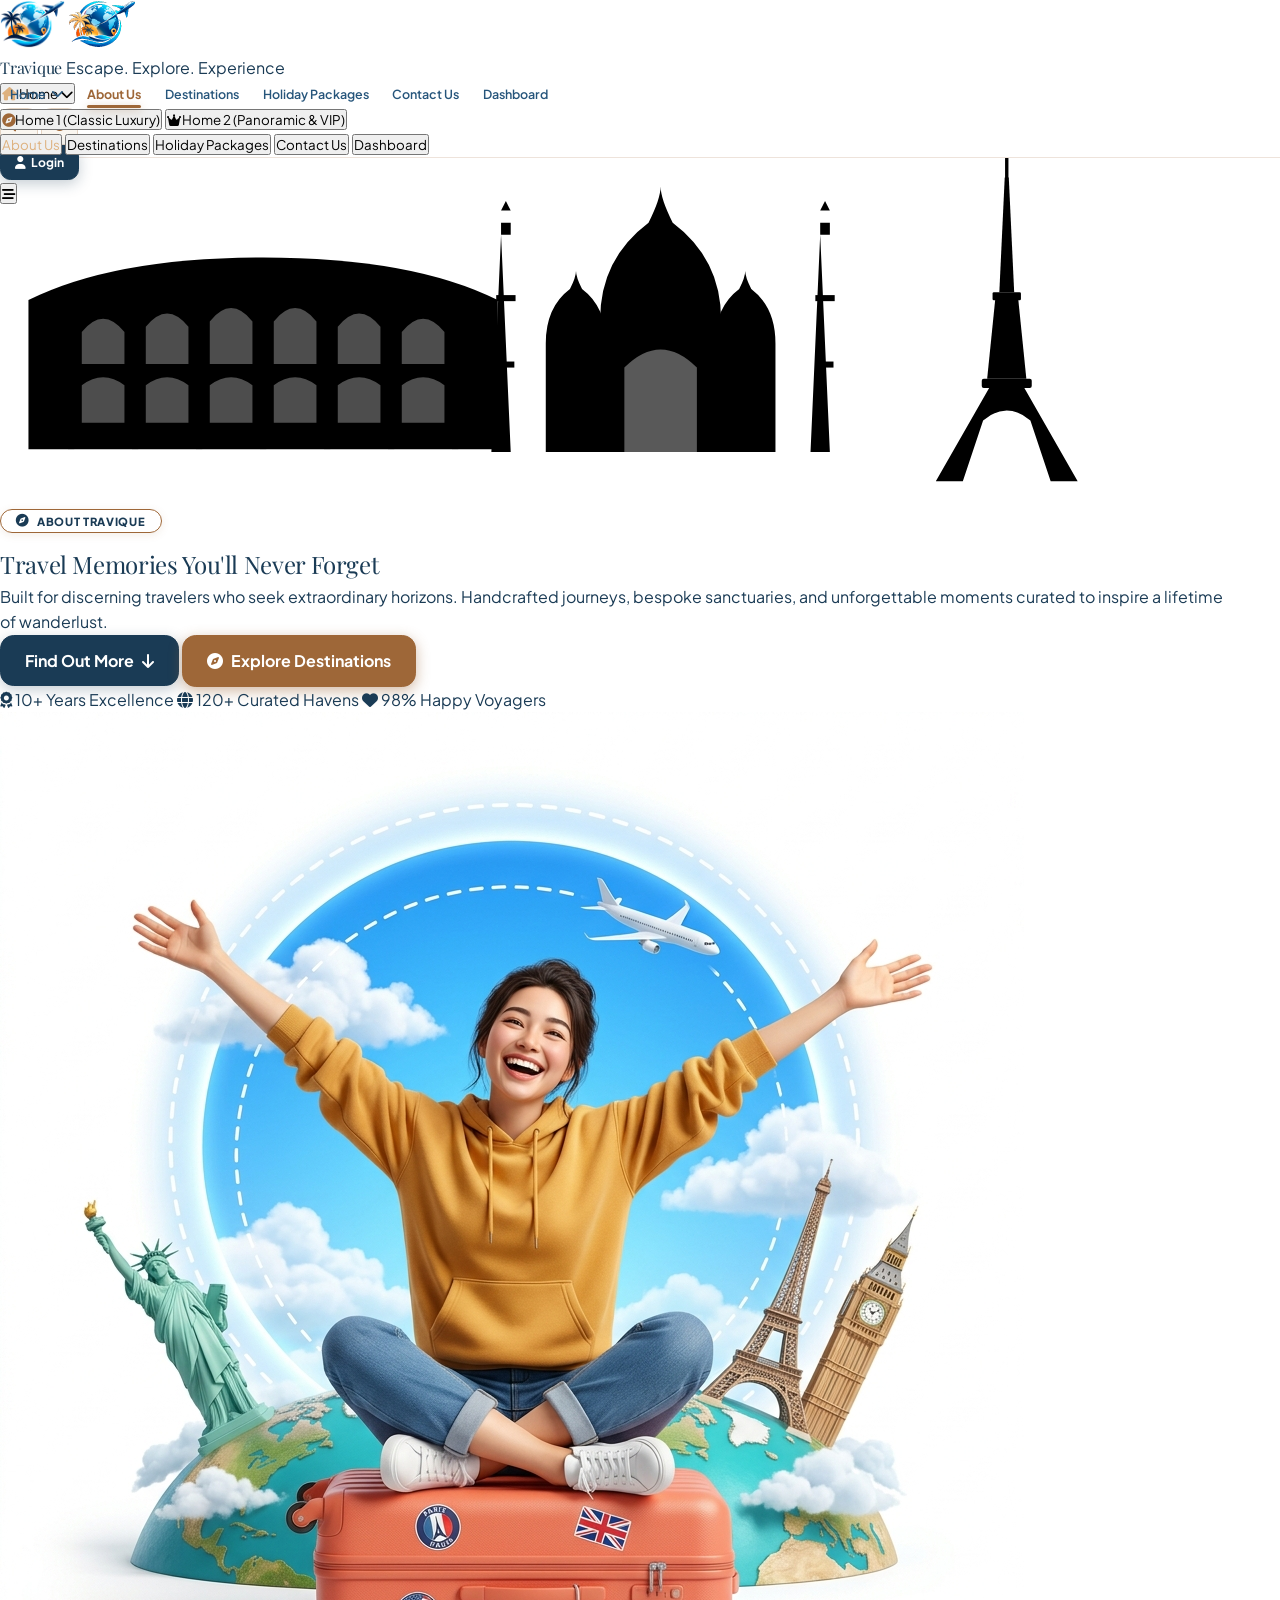
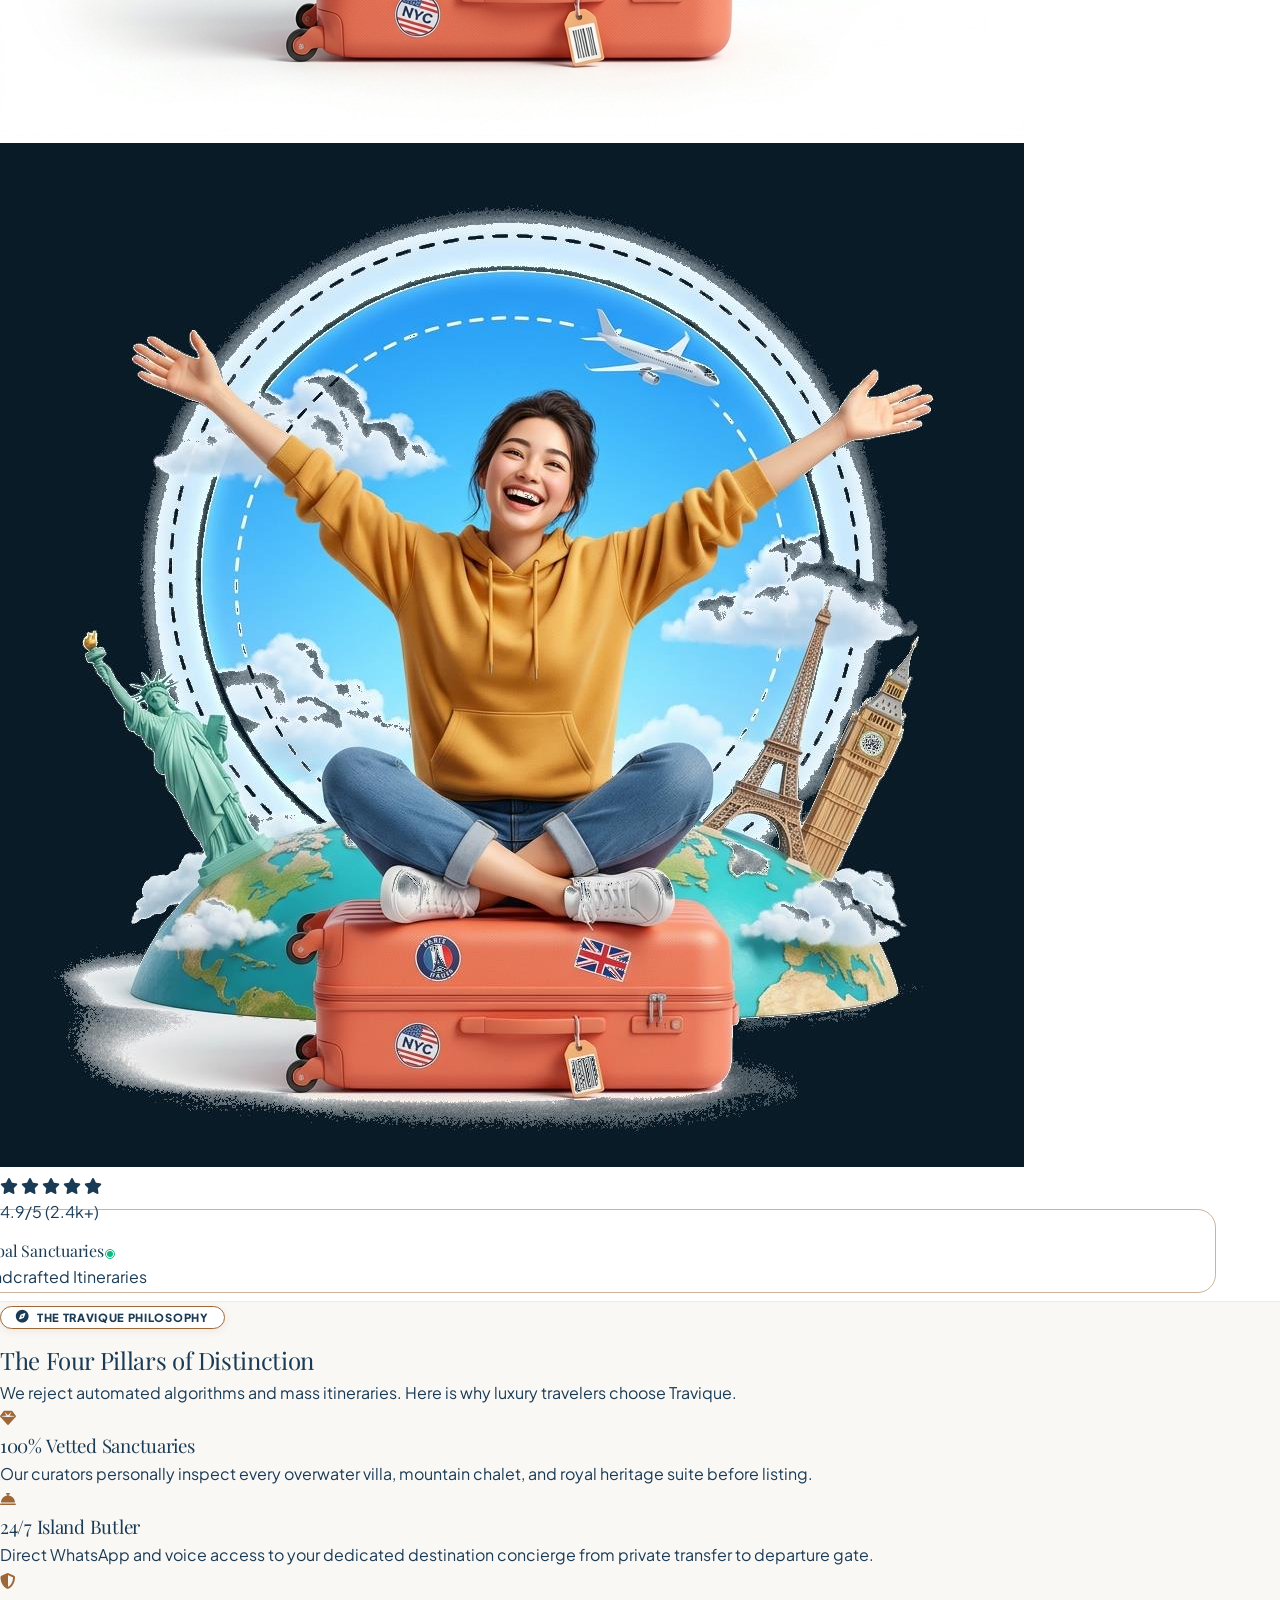
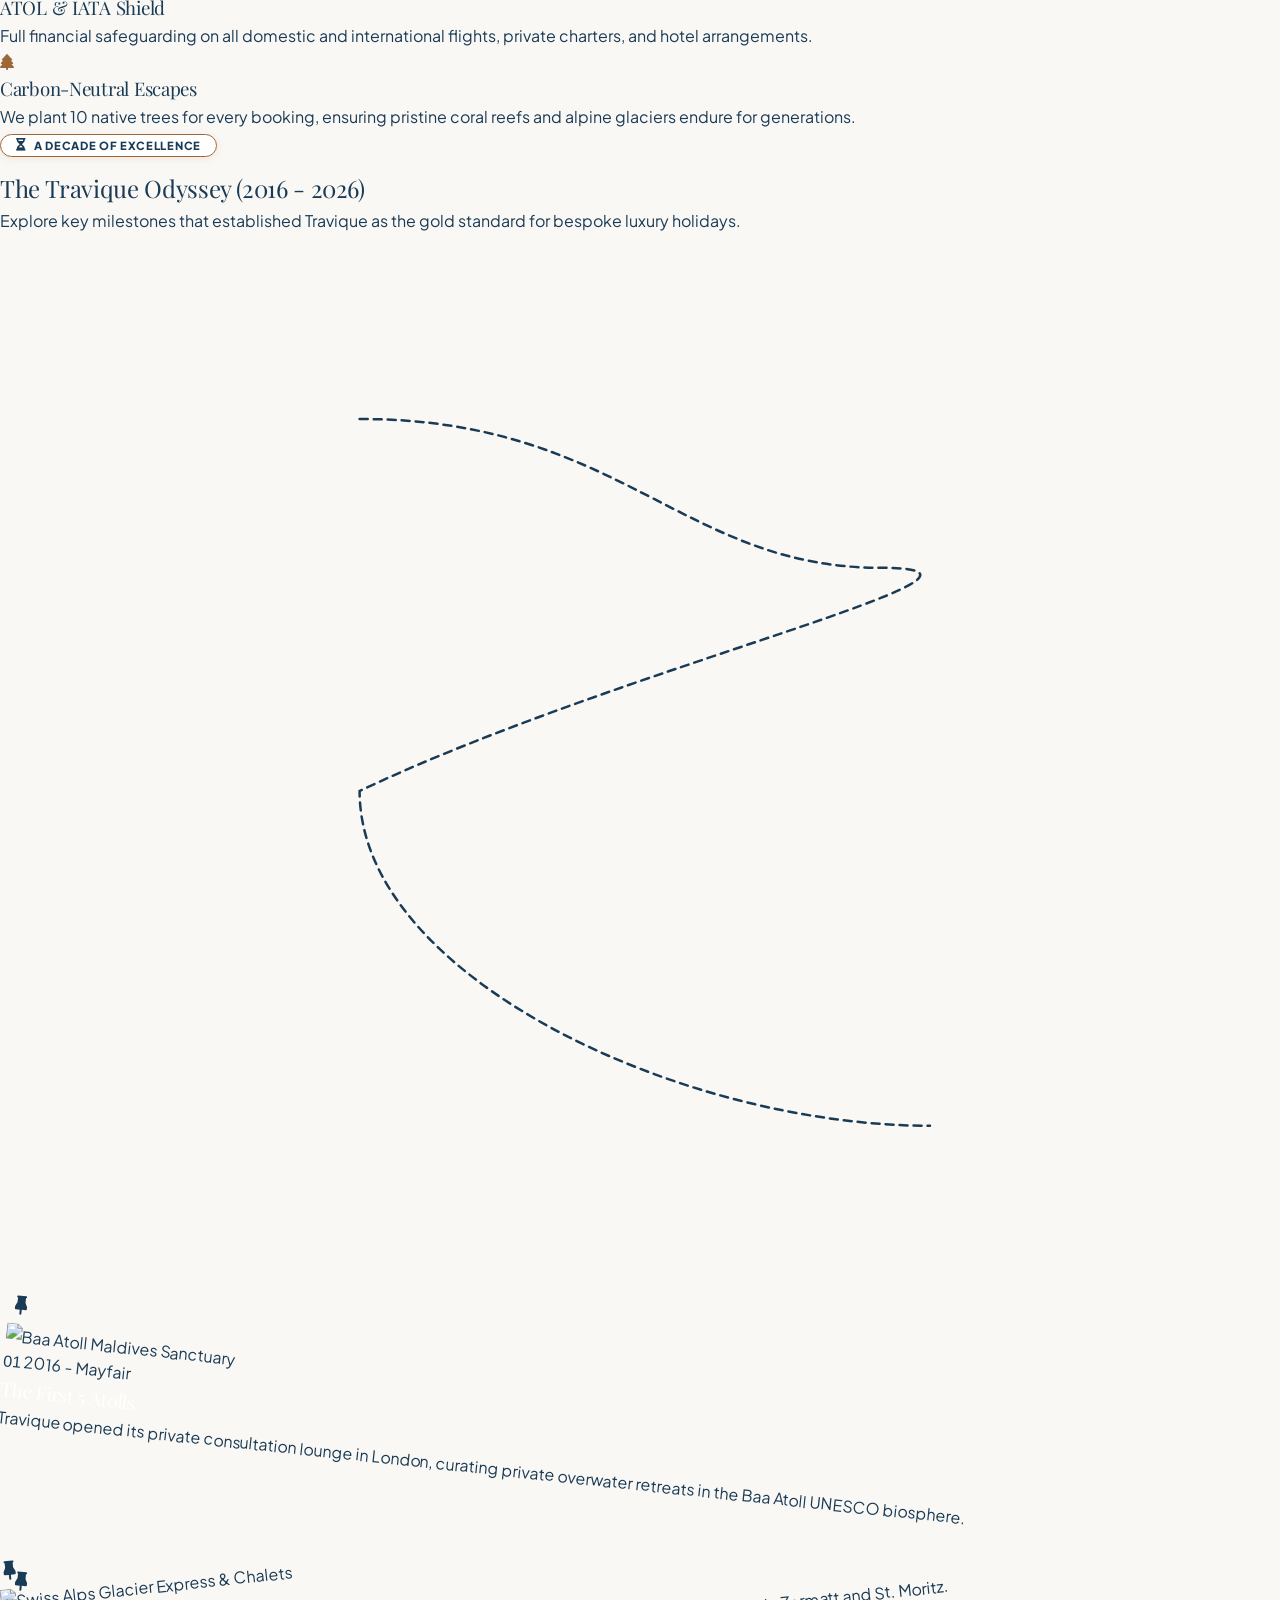
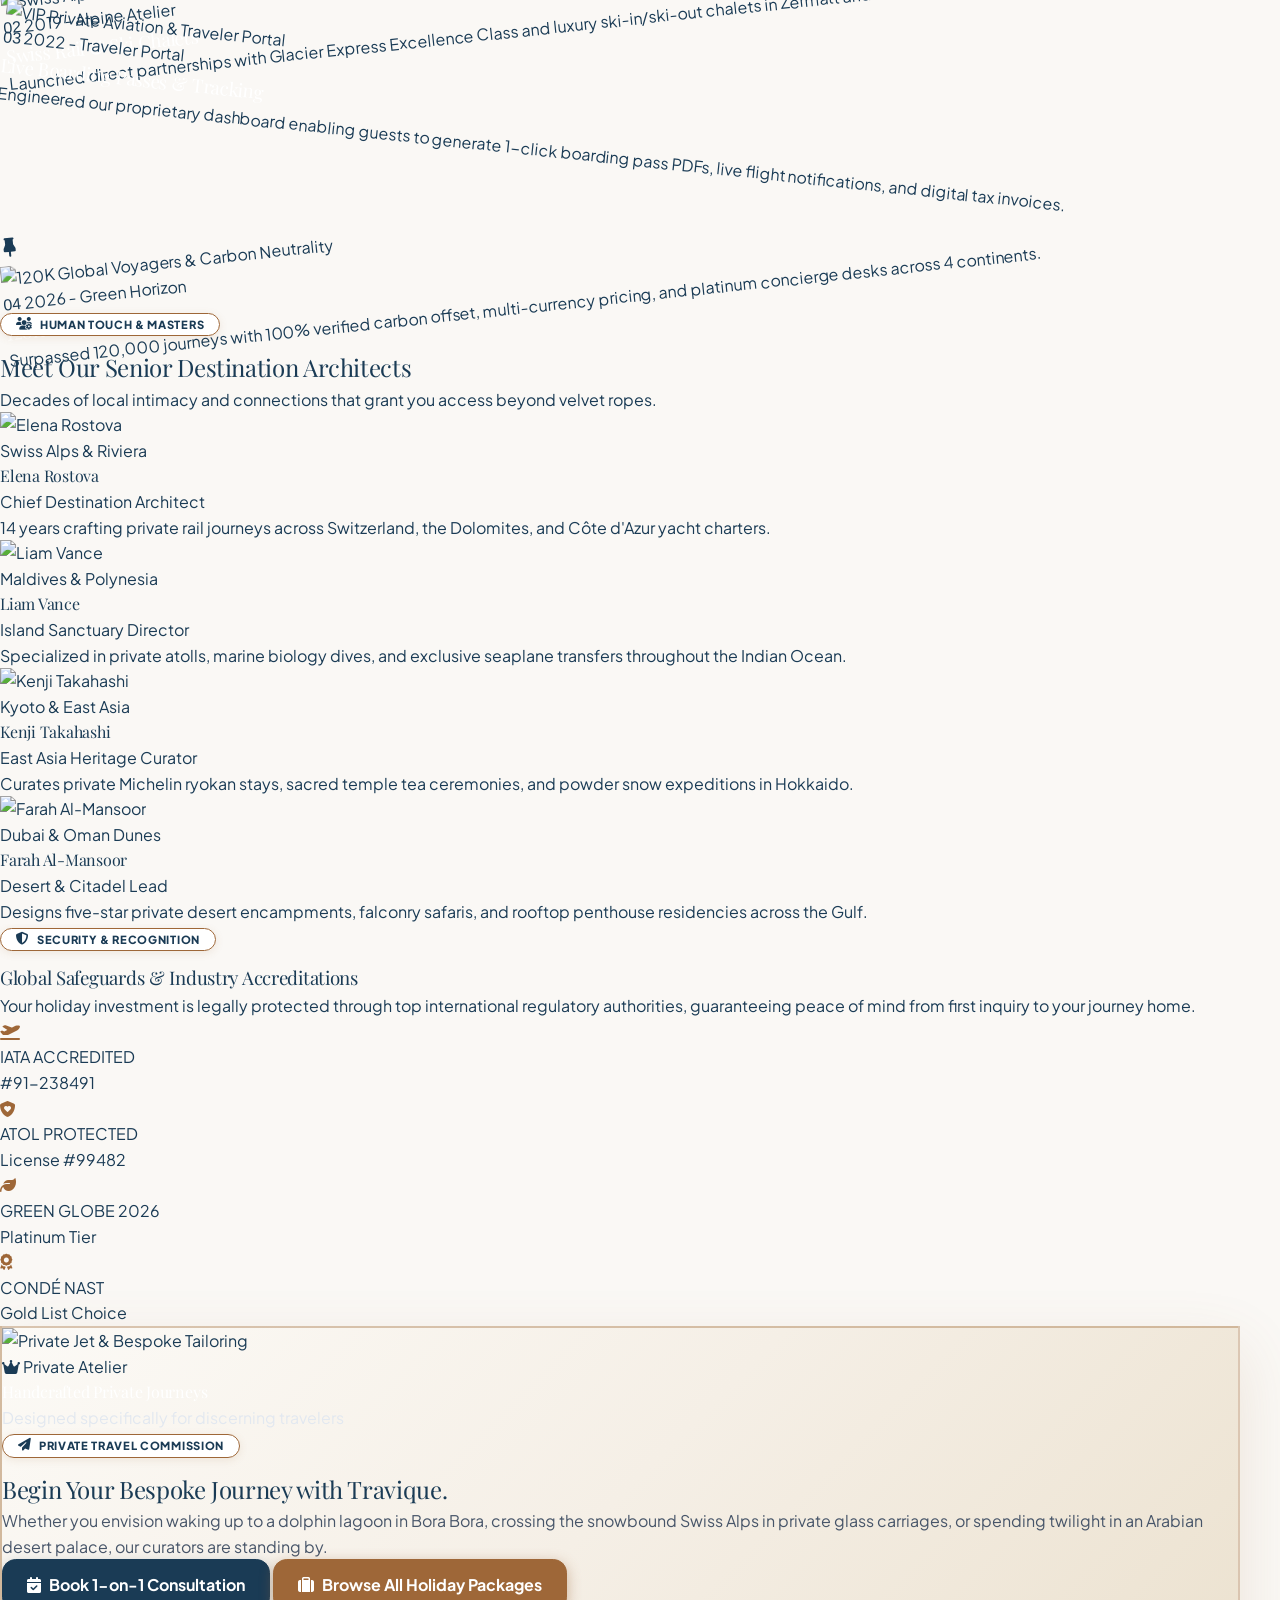
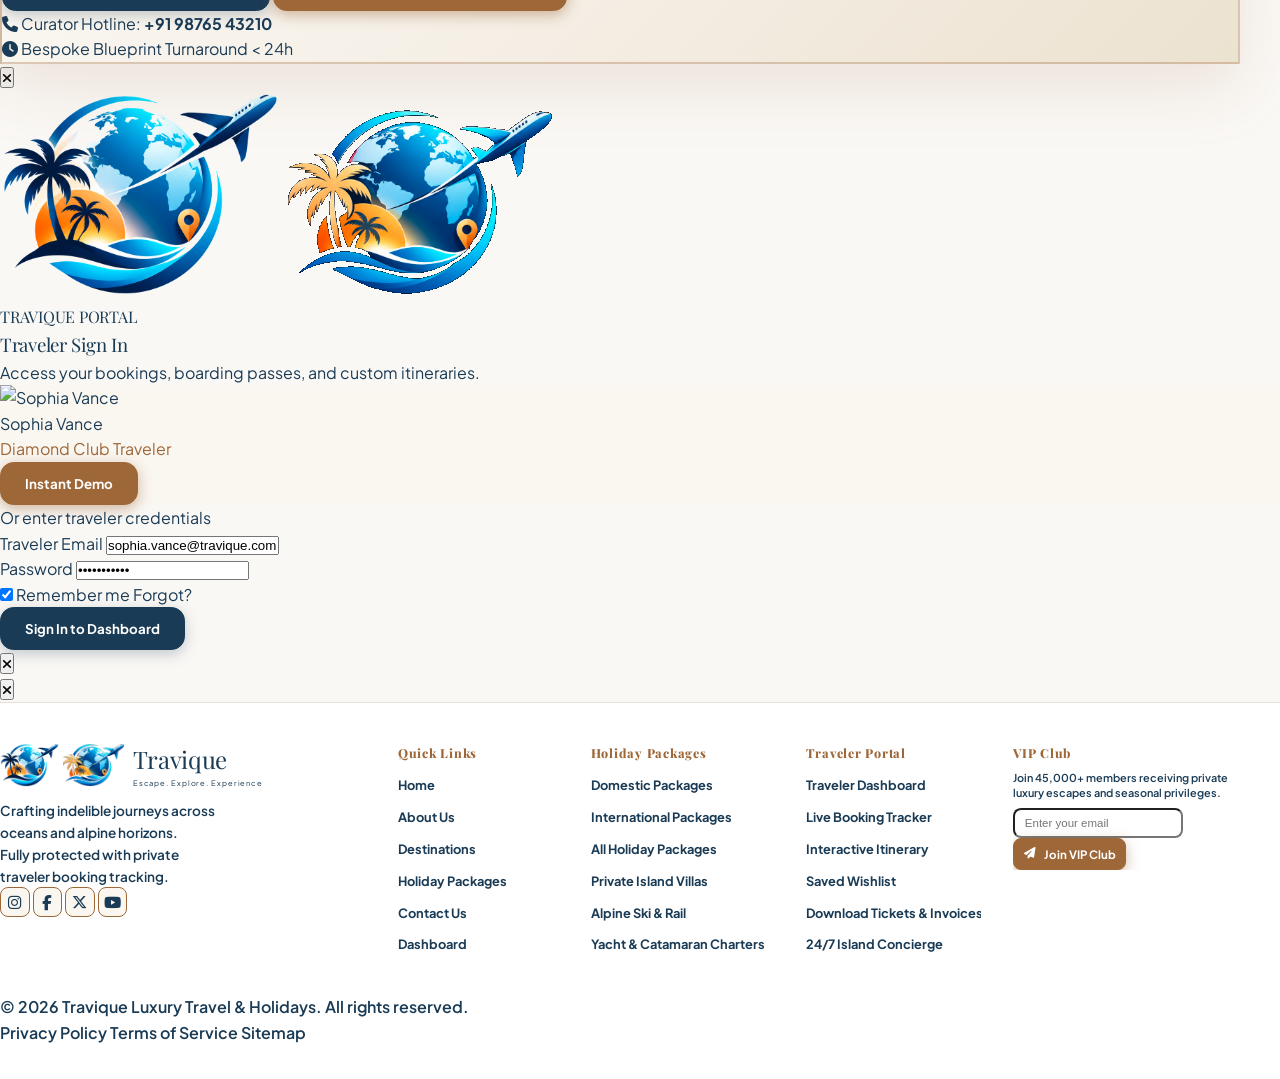
==== about.html @ 107638ee "Add files via upload" ====
﻿<!DOCTYPE html>
<html lang="en" dir="ltr" class="scroll-smooth">
<head>
  <meta charset="UTF-8">
  <meta name="viewport" content="width=device-width, initial-scale=1.0">
  <title>About Us - Bespoke Luxury Holidays | Travique</title>
  <meta name="description" content="Explore handcrafted domestic & international holiday packages, romantic honeymoon tours, and manage your trips via the Travique Traveler Dashboard.">

  <link rel="preconnect" href="https://fonts.googleapis.com">
  <link rel="preconnect" href="https://fonts.gstatic.com" crossorigin>
  <link href="https://fonts.googleapis.com/css2?family=DM+Serif+Display:ital@0;1&family=Outfit:wght@400;500;600;700;800;900&family=Playfair+Display:ital,wght@0,600;0,700;0,800;0,900;1,600;1,700&family=Plus+Jakarta+Sans:wght@300;400;500;600;700;800&family=Syne:wght@600;700;800&family=Urbanist:wght@500;600;700;800;900&display=swap" rel="stylesheet">

  <link rel="stylesheet" href="https://cdnjs.cloudflare.com/ajax/libs/font-awesome/6.5.1/css/all.min.css" integrity="sha512-DTOQO9RWCH3ppGqcWaEA1BIZOC6xxalwEsw9c2QQeAIftl+Vegovlnee1c9QX4TctnWMn13TZye+giMm8e2LwA==" crossorigin="anonymous" referrerpolicy="no-referrer">

  <script src="https://cdn.tailwindcss.com"></script>
  <script src="tailwind-config.js"></script>

  <link rel="icon" type="image/png" href="logo-light.png">

  <link rel="stylesheet" href="style.css?v=pano2026">

  <link rel="stylesheet" href="about.css?v=pos2026">
</head>
<body class="bg-slate-50 dark:bg-ocean-950 text-slate-800 dark:text-slate-100 font-body transition-colors duration-300">

  <header class="site-header">
    <div class="max-w-7xl mx-auto px-2.5 sm:px-6 lg:px-8">
      <div class="header-inner-row flex items-center justify-between h-20 transition-all duration-300">

        <a href="index.html" class="flex items-center gap-2 sm:gap-3 group shrink-0 -ml-1 sm:ml-0">
          <div class="relative h-10 sm:h-12 w-auto flex items-center shrink-0">
            <img src="logo-light.png" alt="Travique Logo" class="header-logo-img h-10 sm:h-12 w-auto object-contain dark:hidden group-hover:scale-105 transition-all duration-300">
            <img src="logo-dark.png" alt="Travique Logo" class="header-logo-img h-10 sm:h-12 w-auto object-contain hidden dark:block group-hover:scale-105 transition-all duration-300">
          </div>
          <div class="flex flex-col items-start sm:items-center text-left sm:text-center">
            <span class="text-xl sm:text-2xl font-black font-heading tracking-tight text-ocean-900 dark:text-white group-hover:text-teal-400 transition-colors">
              Travique
            </span>
            <span class="text-[6.5px] sm:text-[7.5px] font-bold tracking-[0.12em] sm:tracking-[0.14em] text-[#9E6738] uppercase mt-0.5 whitespace-nowrap text-left sm:text-center">
              Escape. Explore. Experience
            </span>
          </div>
        </a>

        <nav class="hidden lg:flex items-center justify-center gap-1 xl:gap-2">

          <div class="nav-dropdown-wrapper relative group" id="home-dropdown">
            <button data-view="home" class="nav-link flex items-center gap-1.5 cursor-pointer" id="home-nav-trigger" aria-haspopup="true" aria-expanded="false" onclick="toggleHomeDropdown(event)">
              <span>Home</span>
              <i class="fa-solid fa-chevron-down text-[10px] transition-transform duration-200 group-hover:rotate-180"></i>
            </button>
            <div class="nav-dropdown-menu" id="home-dropdown-menu">
              <button data-view="home-1" onclick="window.location.href='index.html'" class="dropdown-item flex items-center gap-3">
                <div class="w-8 h-8 rounded-lg bg-teal-500/10 text-teal-400 flex items-center justify-center shrink-0">
                  <i class="fa-solid fa-compass text-sm"></i>
                </div>
                <div class="text-left rtl:text-right">
                  <span class="block font-bold text-sm text-slate-800 dark:text-slate-100 item-title">Home 1</span>
                  <span class="block text-[11px] text-slate-500 dark:text-slate-400 font-normal">Classic Luxury &amp; Explorer</span>
                </div>
              </button>
              <button data-view="home-2" onclick="window.location.href='home-2.html'" class="dropdown-item flex items-center gap-3">
                <div class="w-8 h-8 rounded-lg bg-[#9E6738]/20 text-[#9E6738] flex items-center justify-center shrink-0">
                  <i class="fa-solid fa-crown text-sm"></i>
                </div>
                <div class="text-left rtl:text-right">
                  <span class="block font-bold text-sm text-[#9E6738] dark:text-[#C9935E] item-title">Home 2</span>
                  <span class="block text-[11px] text-slate-500 dark:text-slate-400 font-normal">Panoramic Escapes &amp; VIP Lounge</span>
                </div>
              </button>
            </div>
          </div>

          <button data-view="about" onclick="window.location.href='about.html'" class="nav-link active">
            About Us
          </button>
          <button data-view="destinations" onclick="window.location.href='destinations.html'" class="nav-link">
            Destinations
          </button>
          <button data-view="packages" onclick="window.location.href='packages.html'" class="nav-link">
            Holiday Packages
          </button>
          <button data-view="contact" onclick="window.location.href='contact.html'" class="nav-link">
            Contact Us
          </button>
          <button data-view="dashboard" onclick="window.location.href='dashboard.html'" class="nav-link">
            Dashboard
          </button>
        </nav>

        <div class="flex items-center gap-1.5 sm:gap-3 shrink-0">
          <button id="dir-toggle-btn" onclick="toggleDirection()" class="ctrl-btn ctrl-btn-icon w-8 h-8 sm:w-9 sm:h-9 flex items-center justify-center p-0" title="Toggle Layout Direction (LTR / RTL)" aria-label="Toggle Direction">
            <i class="fa-solid fa-right-left text-[#9E6738] dark:text-[#DEB17E] text-xs sm:text-sm"></i>
          </button>

          <button id="theme-toggle-btn" onclick="toggleDarkMode()" class="ctrl-btn ctrl-btn-icon w-8 h-8 sm:w-9 sm:h-9 flex items-center justify-center p-0" title="Toggle Theme (Light / Dark)" aria-label="Toggle Dark Mode">
            <i class="fa-solid fa-moon text-[#9E6738] dark:text-[#DEB17E] text-xs sm:text-sm"></i>
          </button>

          <div id="auth-button-container">
            <button onclick="openLoginModal()" class="ctrl-btn ctrl-btn-primary px-2.5 sm:px-4 py-1.5 sm:py-2 text-xs flex items-center gap-1.5 font-bold">
              <i class="fa-solid fa-user text-xs"></i>
              <span>Login</span>
            </button>
          </div>

          <button id="mobile-menu-toggle" class="lg:hidden p-1.5 sm:p-2 rounded-lg text-slate-600 dark:text-slate-300 hover:text-teal-400">
            <i class="fa-solid fa-bars-staggered text-lg sm:text-xl"></i>
          </button>
        </div>

      </div>
    </div>

    <div id="mobile-menu-drawer" class="lg:hidden hidden px-4 pt-2 pb-6 bg-white dark:bg-ocean-900 border-b border-slate-200 dark:border-ocean-800 shadow-xl space-y-2">
      <div class="mobile-dropdown border-b border-slate-200 dark:border-ocean-800/60 pb-2">
        <button onclick="toggleMobileHomeSubmenu()" class="flex items-center justify-between w-full py-2 px-3 rounded-lg text-slate-700 dark:text-slate-200 font-medium hover:text-teal-400">
          <span class="flex items-center gap-2">
            <i class="fa-solid fa-house text-teal-400 text-sm"></i>
            <span>Home</span>
          </span>
          <i id="mobile-home-chevron" class="fa-solid fa-chevron-down text-xs transition-transform duration-200"></i>
        </button>
        <div id="mobile-home-submenu" class="pl-6 space-y-1 mt-1">
          <button data-view="home-1" onclick="window.location.href='index.html'; closeMobileMenuDrawer();" class="mobile-nav-link block w-full text-left py-1.5 px-3 rounded-lg text-slate-600 dark:text-slate-300 hover:text-teal-400 text-sm font-medium">
            <i class="fa-solid fa-compass text-teal-500 text-xs mr-2 rtl:ml-2 rtl:mr-0"></i>Home 1 (Classic Luxury)
          </button>
          <button data-view="home-2" onclick="window.location.href='home-2.html'; closeMobileMenuDrawer();" class="mobile-nav-link block w-full text-left py-1.5 px-3 rounded-lg text-[#9E6738] dark:text-[#C9935E] hover:text-teal-400 text-sm font-bold bg-[#9E6738]/10">
            <i class="fa-solid fa-crown text-[#9E6738] text-xs mr-2 rtl:ml-2 rtl:mr-0"></i>Home 2 (Panoramic &amp; VIP)
          </button>
        </div>
      </div>
      <button data-view="about" onclick="window.location.href='about.html'; closeMobileMenuDrawer()" class="mobile-nav-link block w-full text-left py-2 px-3 rounded-lg text-[#9E6738] dark:text-[#C9935E] font-bold bg-[#9E6738]/10">About Us</button>
      <button data-view="destinations" onclick="window.location.href='destinations.html'; closeMobileMenuDrawer()" class="mobile-nav-link block w-full text-left py-2 px-3 rounded-lg text-slate-700 dark:text-slate-200 font-medium">Destinations</button>
      <button data-view="packages" onclick="window.location.href='packages.html'; closeMobileMenuDrawer()" class="mobile-nav-link block w-full text-left py-2 px-3 rounded-lg text-slate-700 dark:text-slate-200 font-medium">Holiday Packages</button>
      <button data-view="contact" onclick="window.location.href='contact.html'; closeMobileMenuDrawer()" class="mobile-nav-link block w-full text-left py-2 px-3 rounded-lg text-slate-700 dark:text-slate-200 font-medium">Contact Us</button>
      <button data-view="dashboard" onclick="window.location.href='dashboard.html'; closeMobileMenuDrawer()" class="mobile-nav-link block w-full text-left py-2 px-3 rounded-lg text-teal-400 font-bold bg-teal-500/10">Dashboard</button>
    </div>
  </header>

  <main>

    <section id="about-hero" class="relative overflow-hidden min-h-[calc(100vh-80px)] lg:h-[calc(100vh-80px)] flex flex-col justify-center items-center py-6 lg:py-0 bg-white dark:bg-[#091B27] border-b border-slate-200/80 dark:border-ocean-800 transition-colors duration-300">

      <div class="absolute left-0 top-1/2 -translate-y-1/2 w-[280px] sm:w-[420px] h-[280px] sm:h-[420px] pointer-events-none select-none text-[#1A3B55] dark:text-sky-300 opacity-[0.05] dark:opacity-[0.03] overflow-hidden -z-0 -translate-x-1/4">
        <img src="dest-hero-landmarks.svg" alt="" class="w-full h-full object-contain">
      </div>

      <div class="max-w-7xl mx-auto px-4 sm:px-6 lg:px-8 relative z-10 w-full my-auto">
        <div class="grid grid-cols-1 lg:grid-cols-12 gap-8 lg:gap-12 items-center">

          <div class="lg:col-span-6 text-left flex flex-col items-start space-y-4 sm:space-y-5 order-1">

            <div class="section-tag-badge !self-start !ml-0 !mr-auto">
              <i class="fa-solid fa-compass"></i>
              <span>About Travique</span>
            </div>

            <h1 class="text-3xl sm:text-4xl lg:text-[44px] xl:text-[52px] font-heading font-bold text-ocean-950 dark:text-white leading-[1.28] sm:leading-[1.26] tracking-tight">
              <span class="block">Travel Memories</span>
              <span class="block mt-2 sm:mt-2.5 text-transparent bg-clip-text bg-gradient-to-r from-[#9E6738] via-[#B87B47] to-[#7D4922] dark:from-[#F6D8AC] dark:via-[#DEB17E] dark:to-[#9E6738] font-serif italic font-normal">
                You'll Never Forget
              </span>
            </h1>

            <p class="text-slate-600 dark:text-slate-300 font-normal text-xs sm:text-sm lg:text-[15px] leading-relaxed max-w-lg font-body mx-auto lg:mx-0">
              Built for discerning travelers who seek extraordinary horizons. Handcrafted journeys, bespoke sanctuaries, and unforgettable moments curated to inspire a lifetime of wanderlust.
            </p>

            <div class="flex flex-wrap items-center justify-center lg:justify-start gap-3.5 sm:gap-4 pt-1 sm:pt-2">
              <a href="#about-pillars" class="btn-primary !rounded-xl inline-flex items-center justify-center gap-2 px-7 py-3.5 text-xs sm:text-sm font-bold shadow-xl shadow-[#1A3B55]/20 hover:-translate-y-0.5 transition-all duration-300">
                <span>Find Out More</span>
                <i class="fa-solid fa-arrow-down text-xs"></i>
              </a>

              <a href="destinations.html" class="btn-secondary !rounded-xl inline-flex items-center justify-center gap-2.5 px-6 sm:px-7 py-3.5 text-xs sm:text-sm font-bold shadow-md hover:-translate-y-0.5 transition-all duration-300">
                <i class="fa-solid fa-compass text-white text-xs"></i>
                <span>Explore Destinations</span>
              </a>
            </div>

            <div class="flex flex-wrap items-center justify-center lg:justify-start gap-4 sm:gap-6 pt-4 border-t border-slate-200/80 dark:border-ocean-800 text-xs font-semibold text-slate-500 dark:text-slate-400 w-full">
              <span class="flex items-center gap-1.5">
                <i class="fa-solid fa-award text-[#9E6738] dark:text-[#DEB17E]"></i> 10+ Years Excellence
              </span>
              <span class="flex items-center gap-1.5">
                <i class="fa-solid fa-globe text-[#1A3B55] dark:text-[#DEB17E]"></i> 120+ Curated Havens
              </span>
              <span class="flex items-center gap-1.5">
                <i class="fa-solid fa-heart text-[#9E6738] dark:text-[#DEB17E]"></i> 98% Happy Voyagers
              </span>
            </div>

          </div>

          <div class="lg:col-span-6 relative flex justify-center items-center order-2 w-full">

            <div class="relative w-full max-w-[420px] sm:max-w-[480px] lg:max-w-[520px] flex flex-col items-center justify-center mx-auto">

              <div class="absolute w-[300px] h-[300px] sm:w-[400px] sm:h-[400px] rounded-full bg-gradient-to-tr from-[#1A3B55]/10 via-[#9E6738]/15 to-sky-300/20 dark:from-[#1A3B55]/30 dark:via-[#9E6738]/20 dark:to-ocean-800/50 blur-2xl pointer-events-none"></div>

              <img src="about-hero-portal-light.jpg" alt="Travel Memories You'll Never Forget - Traveler on suitcase with world landmarks portal" class="w-full max-h-[380px] sm:max-h-[440px] lg:max-h-[480px] object-contain select-none relative z-10 dark:hidden block mx-auto transition-transform duration-500 hover:scale-[1.02]">

              <img src="about-hero-portal-dark.jpg" alt="Travel Memories You'll Never Forget - Traveler on suitcase with world landmarks portal" class="w-full max-h-[380px] sm:max-h-[440px] lg:max-h-[480px] object-contain select-none relative z-10 hidden dark:block mx-auto transition-transform duration-500 hover:scale-[1.02]">

              <div id="hero-rating-pill" onclick="showToast('4.9/5 Rating based on 2,400+ verified luxury travelers worldwide.', 'fa-star')" title="Click to view traveler reviews" class="hero-rating-badge absolute top-2 left-1/2 -translate-x-1/2 sm:left-auto sm:translate-x-0 sm:right-2 bg-white/95 dark:bg-[#0E202E]/95 backdrop-blur-md px-4 py-2 rounded-full border border-slate-200/90 dark:border-ocean-700/80 shadow-xl z-20 flex items-center gap-2 group select-none whitespace-nowrap">
                <div class="flex text-[#9E6738] dark:text-[#DEB17E] text-[11px] gap-0.5">
                  <i class="fa-solid fa-star star-icon"></i>
                  <i class="fa-solid fa-star star-icon"></i>
                  <i class="fa-solid fa-star star-icon"></i>
                  <i class="fa-solid fa-star star-icon"></i>
                  <i class="fa-solid fa-star star-icon"></i>
                </div>
                <span class="text-xs font-black text-ocean-950 dark:text-white group-hover:text-[#9E6738] dark:group-hover:text-[#DEB17E] transition-colors">4.9/5</span>
                <span class="hidden sm:inline-block text-[10px] text-slate-400 border-l border-slate-200 dark:border-ocean-700 pl-1.5 font-medium">(2.4k+)</span>
              </div>

              <div id="hero-sanctuary-card" onclick="showToast('120+ Private Havens Active in Bali, Amalfi, St. Moritz & French Riviera', 'fa-compass')" title="Click to explore live sanctuaries" class="hero-sanctuary-badge absolute bottom-0 left-0 sm:bottom-2 sm:-left-3 lg:bottom-1 lg:-left-6 bg-white/95 dark:bg-[#0E202E]/95 backdrop-blur-md p-2.5 sm:p-3 rounded-2xl border border-slate-200/90 dark:border-ocean-700/80 shadow-xl z-20 flex items-center gap-2.5 sm:gap-3 group select-none whitespace-nowrap">
                <div class="sanctuary-radar-ring"></div>
                <div class="relative w-8 h-8 sm:w-9 sm:h-9 rounded-xl bg-[#9E6738]/10 dark:bg-[#DEB17E]/20 text-[#9E6738] dark:text-[#DEB17E] flex items-center justify-center text-xs sm:text-sm shadow-inner group-hover:bg-[#9E6738] group-hover:text-white transition-colors duration-300">
                  <i class="fa-solid fa-compass compass-needle-animated"></i>
                </div>
                <div class="leading-tight text-left">
                  <div class="flex items-center gap-1.5">
                    <span class="block text-xs font-bold text-ocean-950 dark:text-white font-heading group-hover:text-[#9E6738] dark:group-hover:text-[#DEB17E] transition-colors">Global Sanctuaries</span>
                    <span class="live-pulse-dot" title="Live Curation Active"></span>
                  </div>
                  <span class="block text-[9px] sm:text-[10px] text-slate-500 dark:text-slate-400 mt-0.5">Handcrafted Itineraries</span>
                </div>
              </div>

            </div>
          </div>

        </div>
      </div>

    </section>

    <section id="about-pillars" class="py-16 md:py-24 max-w-7xl mx-auto px-4 sm:px-6 lg:px-8">
      <div class="text-center max-w-2xl mx-auto mb-16">
        <div class="section-tag-badge">
          <i class="fa-solid fa-compass"></i>
          <span>The Travique Philosophy</span>
        </div>
        <h2 class="text-3xl md:text-4xl font-black font-heading text-ocean-950 dark:text-white mt-2">
          The Four Pillars of Distinction
        </h2>
        <p class="text-slate-500 dark:text-slate-400 text-sm mt-2">
          We reject automated algorithms and mass itineraries. Here is why luxury travelers choose Travique.
        </p>
      </div>

      <div class="grid grid-cols-1 md:grid-cols-2 lg:grid-cols-4 gap-6">

        <div class="p-8 rounded-3xl bg-white dark:bg-ocean-900 border border-slate-200 dark:border-ocean-800 shadow-sm hover:shadow-xl hover:-translate-y-1 transition-all group">
          <div class="w-14 h-14 rounded-2xl bg-teal-500/10 text-teal-500 dark:text-teal-300 flex items-center justify-center text-2xl mb-6 group-hover:scale-110 group-hover:bg-teal-500 group-hover:text-white transition-all">
            <i class="fa-solid fa-gem"></i>
          </div>
          <h3 class="text-lg font-bold font-heading text-ocean-950 dark:text-white mb-2">100% Vetted Sanctuaries</h3>
          <p class="text-xs sm:text-sm text-slate-500 dark:text-slate-400 leading-relaxed">
            Our curators personally inspect every overwater villa, mountain chalet, and royal heritage suite before listing.
          </p>
        </div>

        <div class="p-8 rounded-3xl bg-white dark:bg-ocean-900 border border-slate-200 dark:border-ocean-800 shadow-sm hover:shadow-xl hover:-translate-y-1 transition-all group">
          <div class="w-14 h-14 rounded-2xl bg-teal-500/10 text-teal-500 dark:text-teal-300 flex items-center justify-center text-2xl mb-6 group-hover:scale-110 group-hover:bg-teal-500 group-hover:text-white transition-all">
            <i class="fa-solid fa-bell-concierge"></i>
          </div>
          <h3 class="text-lg font-bold font-heading text-ocean-950 dark:text-white mb-2">24/7 Island Butler</h3>
          <p class="text-xs sm:text-sm text-slate-500 dark:text-slate-400 leading-relaxed">
            Direct WhatsApp and voice access to your dedicated destination concierge from private transfer to departure gate.
          </p>
        </div>

        <div class="p-8 rounded-3xl bg-white dark:bg-ocean-900 border border-slate-200 dark:border-ocean-800 shadow-sm hover:shadow-xl hover:-translate-y-1 transition-all group">
          <div class="w-14 h-14 rounded-2xl bg-teal-500/10 text-teal-500 dark:text-teal-300 flex items-center justify-center text-2xl mb-6 group-hover:scale-110 group-hover:bg-teal-500 group-hover:text-white transition-all">
            <i class="fa-solid fa-shield-halved"></i>
          </div>
          <h3 class="text-lg font-bold font-heading text-ocean-950 dark:text-white mb-2">ATOL &amp; IATA Shield</h3>
          <p class="text-xs sm:text-sm text-slate-500 dark:text-slate-400 leading-relaxed">
            Full financial safeguarding on all domestic and international flights, private charters, and hotel arrangements.
          </p>
        </div>

        <div class="p-8 rounded-3xl bg-white dark:bg-ocean-900 border border-slate-200 dark:border-ocean-800 shadow-sm hover:shadow-xl hover:-translate-y-1 transition-all group">
          <div class="w-14 h-14 rounded-2xl bg-teal-500/10 text-teal-500 dark:text-teal-300 flex items-center justify-center text-2xl mb-6 group-hover:scale-110 group-hover:bg-teal-500 group-hover:text-white transition-all">
            <i class="fa-solid fa-tree"></i>
          </div>
          <h3 class="text-lg font-bold font-heading text-ocean-950 dark:text-white mb-2">Carbon-Neutral Escapes</h3>
          <p class="text-xs sm:text-sm text-slate-500 dark:text-slate-400 leading-relaxed">
            We plant 10 native trees for every booking, ensuring pristine coral reefs and alpine glaciers endure for generations.
          </p>
        </div>
      </div>
    </section>

    <section id="about-timeline" class="py-16 md:py-24 bg-slate-100/60 dark:bg-ocean-900/40 border-y border-slate-200 dark:border-ocean-800 relative overflow-hidden transition-colors">

      <div class="max-w-7xl mx-auto px-4 sm:px-6 lg:px-8 relative z-10">
        <div class="text-center max-w-2xl mx-auto mb-16">
          <div class="section-tag-badge">
            <i class="fa-solid fa-hourglass-half"></i>
            <span>A Decade of Excellence</span>
          </div>
          <h2 class="text-3xl md:text-4xl font-black font-heading text-ocean-950 dark:text-white mt-2">
            The Travique Odyssey (2016 - 2026)
          </h2>
          <p class="text-slate-500 dark:text-slate-400 text-sm mt-2">
            Explore key milestones that established Travique as the gold standard for bespoke luxury holidays.
          </p>
        </div>

        <div class="relative w-full max-w-[1000px] mx-auto flex flex-col space-y-8 md:space-y-0 md:block h-auto md:h-[900px]">

          <svg class="absolute top-0 left-0 w-full h-full pointer-events-none hidden md:block z-0" viewBox="0 0 1000 900" preserveAspectRatio="none">
            <path
              d="M 290 150 C 500 150, 550 270, 710 270 C 850 270, 500 350, 290 450 C 290 600, 550 720, 750 720"
              stroke="currentColor"
              class="text-[#9E6738]/50 dark:text-[#C9935E]/45 how-it-works-path"
              stroke-width="2.5"
              fill="none"
              stroke-linecap="round"
              vector-effect="non-scaling-stroke"
            />
          </svg>

          <div class="how-it-works-card relative w-full md:w-[290px] md:absolute md:top-0 md:left-[14%] rotate-6 group">
            <div class="bg-white dark:bg-neutral-900 p-2.5 rounded-[25px] shadow-[0px_10px_25px_0px_rgba(26,59,85,0.12)] dark:shadow-none border border-neutral-100 dark:border-neutral-800 transition-all duration-300 hover:shadow-2xl hover:-translate-y-1">

              <svg xmlns="http://www.w3.org/2000/svg" width="24" height="24" viewBox="0 0 24 24" fill="currentColor" class="w-8 h-8 text-[#9E6738] dark:text-[#DEB17E] z-20 mb-3 mx-auto">
                <path stroke="none" d="M0 0h24v24H0z" fill="none" />
                <path d="M16 3a1 1 0 0 1 .117 1.993l-.117 .007v4.764l1.894 3.789a1 1 0 0 1 .1 .331l.006 .116v2a1 1 0 0 1 -.883 .993l-.117 .007h-4v4a1 1 0 0 1 -1.993 .117l-.007 -.117v-4h-4a1 1 0 0 1 -.993 -.883l-.007 -.117v-2a1 1 0 0 1 .06 -.34l.046 -.107l1.894 -3.791v-4.762a1 1 0 0 1 -.117 -1.993l.117 -.007h8z" />
              </svg>

              <div class="relative rounded-[16px] overflow-hidden min-h-[200px] border border-[#9E6738]/30">
                <img src="https://images.unsplash.com/photo-1514282401047-d79a71a590e8?auto=format&fit=crop&w=800&q=80" alt="Baa Atoll Maldives Sanctuary" class="absolute inset-0 w-full h-full object-cover group-hover:scale-110 transition-transform duration-700">
                <div class="relative z-10 bg-gradient-to-t from-[#0B1924]/95 via-[#0B1924]/80 to-[#0B1924]/40 p-4 h-full flex flex-col justify-between text-white min-h-[200px]">
                  <div class="flex items-center justify-between mb-2">
                    <span class="text-[#DEB17E] text-3xl font-bold font-handwriting">01</span>
                    <span class="px-2.5 py-0.5 rounded-full bg-[#9E6738]/30 text-[#F6D8AC] text-[10px] font-bold uppercase tracking-wider border border-[#9E6738]/40 backdrop-blur-sm">2016 - Mayfair</span>
                  </div>
                  <div>
                    <h3 class="text-lg font-bold text-white group-hover:text-[#DEB17E] transition-colors leading-snug mb-1 font-heading">The First 5 Atolls</h3>
                    <p class="text-slate-200 text-xs sm:text-[13px] leading-relaxed">Travique opened its private consultation lounge in London, curating private overwater retreats in the Baa Atoll UNESCO biosphere.</p>
                  </div>
                </div>
              </div>
            </div>
          </div>

          <div class="how-it-works-card relative w-full md:w-[290px] md:absolute md:top-[130px] md:right-[14%] -rotate-6 group">
            <div class="bg-white dark:bg-neutral-900 p-2.5 rounded-[25px] shadow-[0px_10px_25px_0px_rgba(26,59,85,0.12)] dark:shadow-none border border-neutral-100 dark:border-neutral-800 transition-all duration-300 hover:shadow-2xl hover:-translate-y-1">

              <svg xmlns="http://www.w3.org/2000/svg" width="24" height="24" viewBox="0 0 24 24" fill="currentColor" class="w-8 h-8 text-[#1A3B55] dark:text-[#38BDF8] z-20 mb-3 mx-auto">
                <path stroke="none" d="M0 0h24v24H0z" fill="none" />
                <path d="M16 3a1 1 0 0 1 .117 1.993l-.117 .007v4.764l1.894 3.789a1 1 0 0 1 .1 .331l.006 .116v2a1 1 0 0 1 -.883 .993l-.117 .007h-4v4a1 1 0 0 1 -1.993 .117l-.007 -.117v-4h-4a1 1 0 0 1 -.993 -.883l-.007 -.117v-2a1 1 0 0 1 .06 -.34l.046 -.107l1.894 -3.791v-4.762a1 1 0 0 1 -.117 -1.993l.117 -.007h8z" />
              </svg>

              <div class="relative rounded-[16px] overflow-hidden min-h-[200px] border border-[#1A3B55]/30">
                <img src="https://images.unsplash.com/photo-1530122037265-a5f1f91d3b99?auto=format&fit=crop&w=800&q=80" alt="Swiss Alps Glacier Express & Chalets" class="absolute inset-0 w-full h-full object-cover group-hover:scale-110 transition-transform duration-700">
                <div class="relative z-10 bg-gradient-to-t from-[#0B1924]/95 via-[#0B1924]/80 to-[#0B1924]/40 p-4 h-full flex flex-col justify-between text-white min-h-[200px]">
                  <div class="flex items-center justify-between mb-2">
                    <span class="text-[#38BDF8] text-3xl font-bold font-handwriting">02</span>
                    <span class="px-2.5 py-0.5 rounded-full bg-[#1A3B55]/40 text-[#38BDF8] text-[10px] font-bold uppercase tracking-wider border border-[#38BDF8]/40 backdrop-blur-sm">2019 - Alpine Atelier</span>
                  </div>
                  <div>
                    <h3 class="text-lg font-bold text-white group-hover:text-[#38BDF8] transition-colors leading-snug mb-1 font-heading">Swiss Rail &amp; Ski Chalets</h3>
                    <p class="text-slate-200 text-xs sm:text-[13px] leading-relaxed">Launched direct partnerships with Glacier Express Excellence Class and luxury ski-in/ski-out chalets in Zermatt and St. Moritz.</p>
                  </div>
                </div>
              </div>
            </div>
          </div>

          <div class="how-it-works-card relative w-full md:w-[290px] md:absolute md:top-[430px] md:left-[14%] rotate-6 group">
            <div class="bg-white dark:bg-neutral-900 p-2.5 rounded-[25px] shadow-[0px_10px_25px_0px_rgba(26,59,85,0.12)] dark:shadow-none border border-neutral-100 dark:border-neutral-800 transition-all duration-300 hover:shadow-2xl hover:-translate-y-1">

              <svg xmlns="http://www.w3.org/2000/svg" width="24" height="24" viewBox="0 0 24 24" fill="currentColor" class="w-8 h-8 text-[#9E6738] dark:text-[#DEB17E] z-20 mb-3 mx-auto">
                <path stroke="none" d="M0 0h24v24H0z" fill="none" />
                <path d="M16 3a1 1 0 0 1 .117 1.993l-.117 .007v4.764l1.894 3.789a1 1 0 0 1 .1 .331l.006 .116v2a1 1 0 0 1 -.883 .993l-.117 .007h-4v4a1 1 0 0 1 -1.993 .117l-.007 -.117v-4h-4a1 1 0 0 1 -.993 -.883l-.007 -.117v-2a1 1 0 0 1 .06 -.34l.046 -.107l1.894 -3.791v-4.762a1 1 0 0 1 -.117 -1.993l.117 -.007h8z" />
              </svg>

              <div class="relative rounded-[16px] overflow-hidden min-h-[200px] border border-[#9E6738]/30">
                <img src="https://images.unsplash.com/photo-1540959733332-eab4deabeeaf?auto=format&fit=crop&w=800&q=80" alt="VIP Private Aviation & Traveler Portal" class="absolute inset-0 w-full h-full object-cover group-hover:scale-110 transition-transform duration-700">
                <div class="relative z-10 bg-gradient-to-t from-[#0B1924]/95 via-[#0B1924]/80 to-[#0B1924]/40 p-4 h-full flex flex-col justify-between text-white min-h-[200px]">
                  <div class="flex items-center justify-between mb-2">
                    <span class="text-[#DEB17E] text-3xl font-bold font-handwriting">03</span>
                    <span class="px-2.5 py-0.5 rounded-full bg-[#9E6738]/30 text-[#F6D8AC] text-[10px] font-bold uppercase tracking-wider border border-[#9E6738]/40 backdrop-blur-sm">2022 - Traveler Portal</span>
                  </div>
                  <div>
                    <h3 class="text-lg font-bold text-white group-hover:text-[#DEB17E] transition-colors leading-snug mb-1 font-heading">Live Boarding Passes &amp; Tracking</h3>
                    <p class="text-slate-200 text-xs sm:text-[13px] leading-relaxed">Engineered our proprietary dashboard enabling guests to generate 1-click boarding pass PDFs, live flight notifications, and digital tax invoices.</p>
                  </div>
                </div>
              </div>
            </div>
          </div>

          <div class="how-it-works-card relative w-full md:w-[290px] md:absolute md:top-[560px] md:right-[11%] -rotate-6 group">
            <div class="bg-white dark:bg-neutral-900 p-2.5 rounded-[25px] shadow-[0px_10px_25px_0px_rgba(26,59,85,0.12)] dark:shadow-none border border-neutral-100 dark:border-neutral-800 transition-all duration-300 hover:shadow-2xl hover:-translate-y-1">

              <svg xmlns="http://www.w3.org/2000/svg" width="24" height="24" viewBox="0 0 24 24" fill="currentColor" class="w-8 h-8 text-[#1A3B55] dark:text-[#38BDF8] z-20 mb-3 mx-auto">
                <path stroke="none" d="M0 0h24v24H0z" fill="none" />
                <path d="M16 3a1 1 0 0 1 .117 1.993l-.117 .007v4.764l1.894 3.789a1 1 0 0 1 .1 .331l.006 .116v2a1 1 0 0 1 -.883 .993l-.117 .007h-4v4a1 1 0 0 1 -1.993 .117l-.007 -.117v-4h-4a1 1 0 0 1 -.993 -.883l-.007 -.117v-2a1 1 0 0 1 .06 -.34l.046 -.107l1.894 -3.791v-4.762a1 1 0 0 1 -.117 -1.993l.117 -.007h8z" />
              </svg>

              <div class="relative rounded-[16px] overflow-hidden min-h-[200px] border border-[#1A3B55]/30">
                <img src="https://images.unsplash.com/photo-1507699622108-4be3abd695ad?auto=format&fit=crop&w=800&q=80" alt="120K Global Voyagers & Carbon Neutrality" class="absolute inset-0 w-full h-full object-cover group-hover:scale-110 transition-transform duration-700">
                <div class="relative z-10 bg-gradient-to-t from-[#0B1924]/95 via-[#0B1924]/80 to-[#0B1924]/40 p-4 h-full flex flex-col justify-between text-white min-h-[200px]">
                  <div class="flex items-center justify-between mb-2">
                    <span class="text-[#38BDF8] text-3xl font-bold font-handwriting">04</span>
                    <span class="px-2.5 py-0.5 rounded-full bg-[#1A3B55]/40 text-[#38BDF8] text-[10px] font-bold uppercase tracking-wider border border-[#38BDF8]/40 backdrop-blur-sm">2026 - Green Horizon</span>
                  </div>
                  <div>
                    <h3 class="text-lg font-bold text-white group-hover:text-[#38BDF8] transition-colors leading-snug mb-1 font-heading">120K+ Global Voyagers</h3>
                    <p class="text-slate-200 text-xs sm:text-[13px] leading-relaxed">Surpassed 120,000 journeys with 100% verified carbon offset, multi-currency pricing, and platinum concierge desks across 4 continents.</p>
                  </div>
                </div>
              </div>
            </div>
          </div>

        </div>
      </div>
    </section>

    <section id="about-curators" class="py-16 md:py-24 max-w-7xl mx-auto px-4 sm:px-6 lg:px-8">
      <div class="text-center max-w-2xl mx-auto mb-16">
        <div class="section-tag-badge">
          <i class="fa-solid fa-users-gear"></i>
          <span>Human Touch &amp; Masters</span>
        </div>
        <h2 class="text-3xl md:text-4xl font-black font-heading text-ocean-950 dark:text-white mt-2">
          Meet Our Senior Destination Architects
        </h2>
        <p class="text-slate-500 dark:text-slate-400 text-sm mt-2">
          Decades of local intimacy and connections that grant you access beyond velvet ropes.
        </p>
      </div>

      <div class="grid grid-cols-1 sm:grid-cols-2 lg:grid-cols-4 gap-6">

        <div class="bg-white dark:bg-ocean-900 rounded-3xl overflow-hidden border border-slate-200 dark:border-ocean-800 shadow-sm hover:shadow-xl hover:-translate-y-1.5 transition-all duration-300 group flex flex-col text-center">
          <div class="p-6 pb-2 flex items-center justify-center">
            <div class="w-48 h-48 sm:w-52 sm:h-52 rounded-2xl overflow-hidden relative shadow-md border-2 border-slate-100 dark:border-ocean-800 group-hover:border-[#9E6738] dark:group-hover:border-[#DEB17E] transition-all duration-300 flex items-center justify-center bg-slate-100 dark:bg-ocean-850 mx-auto">
              <img src="https://images.unsplash.com/photo-1573496359142-b8d87734a5a2?auto=format&fit=crop&w=600&q=80" alt="Elena Rostova" style="width:100%;height:100%;object-fit:cover !important;object-position:center top !important;" class="w-full h-full object-cover object-top origin-top group-hover:scale-105 transition-transform duration-500">
              <div class="absolute bottom-2.5 inset-x-2 bg-ocean-950/85 backdrop-blur-md px-2.5 py-1 rounded-full text-white text-[10px] font-bold text-center shadow-sm">
                Swiss Alps &amp; Riviera
              </div>
            </div>
          </div>
          <div class="p-6 pt-3 space-y-2 flex-1 flex flex-col justify-between">
            <div>
              <h4 class="text-lg font-bold font-heading text-ocean-950 dark:text-white">Elena Rostova</h4>
              <p class="text-xs font-bold text-[#9E6738] dark:text-[#DEB17E]">Chief Destination Architect</p>
              <p class="text-xs text-slate-500 dark:text-slate-400 leading-relaxed mt-2">
                14 years crafting private rail journeys across Switzerland, the Dolomites, and Côte d'Azur yacht charters.
              </p>
            </div>
          </div>
        </div>

        <div class="bg-white dark:bg-ocean-900 rounded-3xl overflow-hidden border border-slate-200 dark:border-ocean-800 shadow-sm hover:shadow-xl hover:-translate-y-1.5 transition-all duration-300 group flex flex-col text-center">
          <div class="p-6 pb-2 flex items-center justify-center">
            <div class="w-48 h-48 sm:w-52 sm:h-52 rounded-2xl overflow-hidden relative shadow-md border-2 border-slate-100 dark:border-ocean-800 group-hover:border-[#9E6738] dark:group-hover:border-[#DEB17E] transition-all duration-300 flex items-center justify-center bg-slate-100 dark:bg-ocean-850 mx-auto">
              <img src="https://images.unsplash.com/photo-1500648767791-00dcc994a43e?auto=format&fit=crop&w=600&q=80" alt="Liam Vance" style="width:100%;height:100%;object-fit:cover !important;object-position:50% 0% !important;" class="w-full h-full object-cover object-top origin-top group-hover:scale-105 transition-transform duration-500">
              <div class="absolute bottom-2.5 inset-x-2 bg-ocean-950/85 backdrop-blur-md px-2.5 py-1 rounded-full text-white text-[10px] font-bold text-center shadow-sm">
                Maldives &amp; Polynesia
              </div>
            </div>
          </div>
          <div class="p-6 pt-3 space-y-2 flex-1 flex flex-col justify-between">
            <div>
              <h4 class="text-lg font-bold font-heading text-ocean-950 dark:text-white">Liam Vance</h4>
              <p class="text-xs font-bold text-[#9E6738] dark:text-[#DEB17E]">Island Sanctuary Director</p>
              <p class="text-xs text-slate-500 dark:text-slate-400 leading-relaxed mt-2">
                Specialized in private atolls, marine biology dives, and exclusive seaplane transfers throughout the Indian Ocean.
              </p>
            </div>
          </div>
        </div>

        <div class="bg-white dark:bg-ocean-900 rounded-3xl overflow-hidden border border-slate-200 dark:border-ocean-800 shadow-sm hover:shadow-xl hover:-translate-y-1.5 transition-all duration-300 group flex flex-col text-center">
          <div class="p-6 pb-2 flex items-center justify-center">
            <div class="w-48 h-48 sm:w-52 sm:h-52 rounded-2xl overflow-hidden relative shadow-md border-2 border-slate-100 dark:border-ocean-800 group-hover:border-[#9E6738] dark:group-hover:border-[#DEB17E] transition-all duration-300 flex items-center justify-center bg-slate-100 dark:bg-ocean-850 mx-auto">
              <img src="https://images.unsplash.com/photo-1519085360753-af0119f7cbe7?auto=format&fit=crop&w=600&q=80" alt="Kenji Takahashi" style="width:100%;height:100%;object-fit:cover !important;object-position:center top !important;" class="w-full h-full object-cover object-top origin-top group-hover:scale-105 transition-transform duration-500">
              <div class="absolute bottom-2.5 inset-x-2 bg-ocean-950/85 backdrop-blur-md px-2.5 py-1 rounded-full text-white text-[10px] font-bold text-center shadow-sm">
                Kyoto &amp; East Asia
              </div>
            </div>
          </div>
          <div class="p-6 pt-3 space-y-2 flex-1 flex flex-col justify-between">
            <div>
              <h4 class="text-lg font-bold font-heading text-ocean-950 dark:text-white">Kenji Takahashi</h4>
              <p class="text-xs font-bold text-[#9E6738] dark:text-[#DEB17E]">East Asia Heritage Curator</p>
              <p class="text-xs text-slate-500 dark:text-slate-400 leading-relaxed mt-2">
                Curates private Michelin ryokan stays, sacred temple tea ceremonies, and powder snow expeditions in Hokkaido.
              </p>
            </div>
          </div>
        </div>

        <div class="bg-white dark:bg-ocean-900 rounded-3xl overflow-hidden border border-slate-200 dark:border-ocean-800 shadow-sm hover:shadow-xl hover:-translate-y-1.5 transition-all duration-300 group flex flex-col text-center">
          <div class="p-6 pb-2 flex items-center justify-center">
            <div class="w-48 h-48 sm:w-52 sm:h-52 rounded-2xl overflow-hidden relative shadow-md border-2 border-slate-100 dark:border-ocean-800 group-hover:border-[#9E6738] dark:group-hover:border-[#DEB17E] transition-all duration-300 flex items-center justify-center bg-slate-100 dark:bg-ocean-850 mx-auto">
              <img src="https://images.unsplash.com/photo-1534528741775-53994a69daeb?auto=format&fit=crop&w=600&q=80" alt="Farah Al-Mansoor" style="width:100%;height:100%;object-fit:cover !important;object-position:center center !important;" class="w-full h-full object-cover object-center origin-top group-hover:scale-105 transition-transform duration-500">
              <div class="absolute bottom-2.5 inset-x-2 bg-ocean-950/85 backdrop-blur-md px-2.5 py-1 rounded-full text-white text-[10px] font-bold text-center shadow-sm">
                Dubai &amp; Oman Dunes
              </div>
            </div>
          </div>
          <div class="p-6 pt-3 space-y-2 flex-1 flex flex-col justify-between">
            <div>
              <h4 class="text-lg font-bold font-heading text-ocean-950 dark:text-white">Farah Al-Mansoor</h4>
              <p class="text-xs font-bold text-[#9E6738] dark:text-[#DEB17E]">Desert &amp; Citadel Lead</p>
              <p class="text-xs text-slate-500 dark:text-slate-400 leading-relaxed mt-2">
                Designs five-star private desert encampments, falconry safaris, and rooftop penthouse residencies across the Gulf.
              </p>
            </div>
          </div>
        </div>
      </div>
    </section>

    <section id="about-accreditations" class="py-16 md:py-20 bg-slate-100/60 dark:bg-ocean-900/40 border-y border-slate-200 dark:border-ocean-800">
      <div class="max-w-7xl mx-auto px-4 sm:px-6 lg:px-8">
        <div class="p-8 md:p-12 rounded-3xl bg-white dark:bg-ocean-900 border border-slate-200 dark:border-ocean-800 shadow-sm">
          <div class="grid grid-cols-1 lg:grid-cols-12 gap-8 items-center">

            <div class="lg:col-span-5 space-y-3">
              <div class="section-tag-badge">
                <i class="fa-solid fa-shield-halved"></i>
                <span>Security &amp; Recognition</span>
              </div>
              <h3 class="text-2xl sm:text-3xl font-black font-heading text-ocean-950 dark:text-white">
                Global Safeguards &amp; Industry Accreditations
              </h3>
              <p class="text-xs sm:text-sm text-slate-500 dark:text-slate-400 leading-relaxed">
                Your holiday investment is legally protected through top international regulatory authorities, guaranteeing peace of mind from first inquiry to your journey home.
              </p>
            </div>

            <div class="lg:col-span-7 grid grid-cols-2 sm:grid-cols-4 gap-6 text-center">
              <div class="accreditation-card p-5 rounded-2xl bg-slate-50 dark:bg-ocean-850 border border-slate-200/80 dark:border-ocean-700 shadow-sm cursor-pointer group">
                <i class="fa-solid fa-plane-departure text-2xl text-teal-500 group-hover:text-[#9E6738] dark:group-hover:text-[#DEB17E] group-hover:scale-125 transition-all duration-300 mb-2 block"></i>
                <div class="text-xs font-black text-ocean-950 dark:text-white group-hover:text-[#9E6738] dark:group-hover:text-[#DEB17E] transition-colors">IATA ACCREDITED</div>
                <div class="text-[10px] text-slate-500 dark:text-slate-400 mt-1">#91-238491</div>
              </div>

              <div class="accreditation-card p-5 rounded-2xl bg-slate-50 dark:bg-ocean-850 border border-slate-200/80 dark:border-ocean-700 shadow-sm cursor-pointer group">
                <i class="fa-solid fa-shield-heart text-2xl text-teal-500 group-hover:text-[#9E6738] dark:group-hover:text-[#DEB17E] group-hover:scale-125 transition-all duration-300 mb-2 block"></i>
                <div class="text-xs font-black text-ocean-950 dark:text-white group-hover:text-[#9E6738] dark:group-hover:text-[#DEB17E] transition-colors">ATOL PROTECTED</div>
                <div class="text-[10px] text-slate-500 dark:text-slate-400 mt-1">License #99482</div>
              </div>

              <div class="accreditation-card p-5 rounded-2xl bg-slate-50 dark:bg-ocean-850 border border-slate-200/80 dark:border-ocean-700 shadow-sm cursor-pointer group">
                <i class="fa-solid fa-leaf text-2xl text-teal-500 group-hover:text-[#9E6738] dark:group-hover:text-[#DEB17E] group-hover:scale-125 transition-all duration-300 mb-2 block"></i>
                <div class="text-xs font-black text-ocean-950 dark:text-white group-hover:text-[#9E6738] dark:group-hover:text-[#DEB17E] transition-colors">GREEN GLOBE 2026</div>
                <div class="text-[10px] text-slate-500 dark:text-slate-400 mt-1">Platinum Tier</div>
              </div>

              <div class="accreditation-card p-5 rounded-2xl bg-slate-50 dark:bg-ocean-850 border border-slate-200/80 dark:border-ocean-700 shadow-sm cursor-pointer group">
                <i class="fa-solid fa-award text-2xl text-teal-500 group-hover:text-[#9E6738] dark:group-hover:text-[#DEB17E] group-hover:scale-125 transition-all duration-300 mb-2 block"></i>
                <div class="text-xs font-black text-ocean-950 dark:text-white group-hover:text-[#9E6738] dark:group-hover:text-[#DEB17E] transition-colors">CONDÉ NAST</div>
                <div class="text-[10px] text-slate-500 dark:text-slate-400 mt-1">Gold List Choice</div>
              </div>
            </div>

          </div>
        </div>
      </div>
    </section>

    <section id="about-cta" class="py-20 md:py-28 relative overflow-hidden bg-slate-50/50 dark:bg-transparent">
      <div class="max-w-7xl mx-auto px-4 sm:px-6 lg:px-8 relative z-10">
        <div class="about-cta-card rounded-3xl p-8 sm:p-14 shadow-2xl relative overflow-hidden transition-all duration-500">

          <div class="absolute -right-20 -top-20 w-80 h-80 rounded-full bg-[#9E6738]/15 dark:bg-[#9E6738]/20 blur-3xl pointer-events-none"></div>
          <div class="absolute -left-20 -bottom-20 w-80 h-80 rounded-full bg-teal-500/10 dark:bg-teal-500/15 blur-3xl pointer-events-none"></div>

          <div class="grid grid-cols-1 lg:grid-cols-12 gap-8 lg:gap-12 items-center relative z-10">

            <div class="lg:col-span-5 relative">
              <div class="rounded-2xl overflow-hidden shadow-2xl border border-[#9E6738]/30 dark:border-white/20 relative group">
                <img src="https://images.unsplash.com/photo-1540959733332-eab4deabeeaf?auto=format&fit=crop&w=800&q=80" alt="Private Jet & Bespoke Tailoring" class="w-full h-[280px] sm:h-[340px] object-cover group-hover:scale-105 transition-transform duration-700">
                <div class="absolute inset-0 bg-gradient-to-t from-black/75 via-transparent to-transparent"></div>
                <div class="absolute top-4 left-4">
                  <span class="px-3 py-1 rounded-full bg-[#9E6738]/85 backdrop-blur-md text-[#F6D8AC] text-xs font-bold uppercase tracking-wider border border-white/20 shadow-md">
                    <i class="fa-solid fa-crown mr-1"></i> Private Atelier
                  </span>
                </div>
                <div class="absolute bottom-4 left-4 right-4 text-white">
                  <div class="text-sm font-bold font-heading">Handcrafted Private Journeys</div>
                  <div class="text-[11px] text-slate-200 mt-0.5">Designed specifically for discerning travelers</div>
                </div>
              </div>
            </div>

            <div class="lg:col-span-7 space-y-6">
              <div class="section-tag-badge">
                <i class="fa-solid fa-paper-plane"></i>
                <span>Private Travel Commission</span>
              </div>

              <h2 class="text-3xl sm:text-5xl font-normal font-heading leading-tight">
                Begin Your Bespoke Journey with <span class="font-serif italic text-transparent bg-clip-text bg-gradient-to-r from-[#9E6738] via-[#DEB17E] to-[#9E6738] dark:from-[#DEB17E] dark:via-[#F6D8AC] dark:to-[#C9935E]">Travique.</span>
              </h2>

              <p class="text-sm sm:text-base leading-relaxed max-w-2xl font-normal">
                Whether you envision waking up to a dolphin lagoon in Bora Bora, crossing the snowbound Swiss Alps in private glass carriages, or spending twilight in an Arabian desert palace, our curators are standing by.
              </p>

              <div class="flex flex-wrap items-center gap-4 pt-2">
                <a href="contact.html" class="btn-primary text-sm shadow-xl flex items-center gap-2">
                  <i class="fa-solid fa-calendar-check"></i>
                  <span>Book 1-on-1 Consultation</span>
                </a>
                <a href="packages.html" class="btn-secondary text-sm shadow-md flex items-center gap-2">
                  <i class="fa-solid fa-suitcase"></i>
                  <span>Browse All Holiday Packages</span>
                </a>
              </div>

              <div class="about-cta-info pt-4 flex flex-wrap items-center gap-6 text-xs font-medium">
                <div class="flex items-center gap-2">
                  <i class="fa-solid fa-phone text-[#9E6738] dark:text-[#DEB17E]"></i>
                  <span>Curator Hotline: <strong class="text-[#9E6738] dark:text-[#DEB17E] font-bold">+91 98765 43210</strong></span>
                </div>
                <div class="flex items-center gap-2">
                  <i class="fa-solid fa-clock text-[#9E6738] dark:text-[#DEB17E]"></i>
                  <span>Bespoke Blueprint Turnaround &lt; 24h</span>
                </div>
              </div>

            </div>
          </div>

        </div>
      </div>
    </section>

  </main>

  <div id="login-modal" class="modal-overlay fixed inset-0 z-50 bg-black/60 backdrop-blur-sm hidden items-center justify-center p-4">
    <div class="bg-white dark:bg-ocean-900 rounded-3xl max-w-md w-full border border-slate-200 dark:border-ocean-800 shadow-2xl overflow-hidden relative">
      <button onclick="closeModal('login-modal')" class="absolute top-4 right-4 w-8 h-8 rounded-full bg-slate-100 dark:bg-ocean-800 text-slate-400 hover:text-slate-600 dark:hover:text-white flex items-center justify-center transition-colors">
        <i class="fa-solid fa-xmark"></i>
      </button>

      <div class="p-8">
        <div class="flex items-center gap-3 mb-6">
          <div class="h-10 w-auto flex items-center">
            <img src="logo-light.png" alt="Travique Logo" class="h-10 w-auto object-contain dark:hidden">
            <img src="logo-dark.png" alt="Travique Logo" class="h-10 w-auto object-contain hidden dark:block">
          </div>
          <span class="text-xl font-black font-heading text-ocean-950 dark:text-white">TRAVIQUE PORTAL</span>
        </div>

        <h3 class="text-2xl font-bold font-heading text-ocean-950 dark:text-white">Traveler Sign In</h3>
        <p class="text-xs text-slate-500 dark:text-slate-400 mt-1">Access your bookings, boarding passes, and custom itineraries.</p>

        <div class="mt-6 p-3.5 rounded-2xl bg-teal-50 dark:bg-teal-950/30 border border-teal-200 dark:border-teal-800 flex items-center justify-between">
          <div class="flex items-center gap-3">
            <img src="https://images.unsplash.com/photo-1534528741775-53994a69daeb?auto=format&fit=crop&w=150&q=80" alt="Sophia Vance" class="w-10 h-10 rounded-full object-cover ring-2 ring-teal-400">
            <div>
              <p class="text-xs font-bold text-slate-900 dark:text-white">Sophia Vance</p>
              <span class="text-[10px] text-teal-500 font-bold">Diamond Club Traveler</span>
            </div>
          </div>
          <button onclick="handleLoginSubmit()" class="px-3 py-1.5 rounded-xl btn-secondary text-xs font-bold">
            Instant Demo
          </button>
        </div>

        <div class="relative my-6 text-center">
          <div class="absolute inset-0 flex items-center"><div class="w-full border-t border-slate-200 dark:border-ocean-800"></div></div>
          <span class="relative px-3 bg-white dark:bg-ocean-900 text-xs text-slate-400 font-medium">Or enter traveler credentials</span>
        </div>

        <form onsubmit="handleLoginSubmit(event)" class="space-y-4 text-xs">
          <div>
            <label class="font-bold text-slate-700 dark:text-slate-300 block mb-1">Traveler Email</label>
            <input type="email" value="sophia.vance@travique.com" required class="w-full p-2.5 rounded-xl border border-slate-200 dark:border-ocean-700 bg-slate-50 dark:bg-ocean-850 text-slate-900 dark:text-white focus:outline-none focus:border-teal-400">
          </div>

          <div>
            <label class="font-bold text-slate-700 dark:text-slate-300 block mb-1">Password</label>
            <input type="password" value="password123" required class="w-full p-2.5 rounded-xl border border-slate-200 dark:border-ocean-700 bg-slate-50 dark:bg-ocean-850 text-slate-900 dark:text-white focus:outline-none focus:border-teal-400">
          </div>

          <div class="flex items-center justify-between text-slate-500">
            <label class="flex items-center gap-1.5 cursor-pointer">
              <input type="checkbox" checked class="rounded text-teal-500 accent-teal-500">
              <span>Remember me</span>
            </label>
            <a href="#" onclick="showToast('Password reset link sent to registered email.', 'fa-envelope')" class="hover:text-teal-400">Forgot?</a>
          </div>

          <button type="submit" class="w-full py-3 rounded-xl btn-primary text-sm font-bold">
            Sign In to Dashboard
          </button>
        </form>
      </div>
    </div>
  </div>

  <div id="ticket-modal" class="modal-overlay fixed inset-0 z-50 bg-black/75 backdrop-blur-sm hidden items-center justify-center p-4 overflow-y-auto">
    <div class="bg-transparent max-w-2xl w-full my-8 relative">
      <div id="ticket-modal-content"></div>
    </div>
  </div>

  <div id="invoice-modal" class="modal-overlay fixed inset-0 z-50 bg-black/75 backdrop-blur-sm hidden items-center justify-center p-4 overflow-y-auto">
    <div class="bg-transparent max-w-2xl w-full my-8 relative">
      <div id="invoice-modal-content"></div>
    </div>
  </div>

  <div id="package-detail-modal" class="modal-overlay fixed inset-0 z-50 bg-black/70 backdrop-blur-sm hidden items-center justify-center p-4 overflow-y-auto">
    <div class="bg-white dark:bg-ocean-900 rounded-3xl max-w-3xl w-full my-8 border border-slate-200 dark:border-ocean-800 shadow-2xl relative overflow-hidden">
      <button onclick="closeModal('package-detail-modal')" class="absolute top-4 right-4 z-20 w-8 h-8 rounded-full bg-black/50 text-white hover:bg-black flex items-center justify-center transition-colors">
        <i class="fa-solid fa-xmark"></i>
      </button>
      <div id="package-detail-modal-content"></div>
    </div>
  </div>

  <div id="booking-checkout-modal" class="modal-overlay fixed inset-0 z-50 bg-black/70 backdrop-blur-sm hidden items-center justify-center p-4 overflow-y-auto">
    <div class="bg-white dark:bg-ocean-900 rounded-3xl max-w-lg w-full my-8 border border-slate-200 dark:border-ocean-800 shadow-2xl relative overflow-hidden">
      <button onclick="closeModal('booking-checkout-modal')" class="absolute top-4 right-4 w-8 h-8 rounded-full bg-slate-100 dark:bg-ocean-800 text-slate-400 hover:text-slate-600 dark:hover:text-white flex items-center justify-center transition-colors">
        <i class="fa-solid fa-xmark"></i>
      </button>
      <div id="booking-checkout-modal-content"></div>
    </div>
  </div>

  <div id="toast-container"></div>

<footer class="site-footer pt-16 pb-12">
    <div class="max-w-7xl mx-auto px-4 sm:px-6 lg:px-8">

      <div class="site-footer-grid grid grid-cols-1 sm:grid-cols-5 md:grid-cols-5 lg:grid-cols-5 gap-4 md:gap-4 lg:gap-8 pb-12 border-b border-slate-200 dark:border-ocean-800">

        <div class="footer-brand space-y-4">
          <div class="footer-brand-header flex items-center gap-2.5">
            <div class="h-9 sm:h-9 md:h-9 lg:h-11 w-auto flex items-center shrink-0">
              <img src="logo-light.png" alt="Travique Logo" class="h-8 sm:h-9 md:h-8 lg:h-10 w-auto object-contain dark:hidden">
              <img src="logo-dark.png" alt="Travique Logo" class="h-8 sm:h-9 md:h-8 lg:h-10 w-auto object-contain hidden dark:block">
            </div>
            <div class="flex flex-col items-start text-left">
              <span class="footer-brand-title text-xl sm:text-lg md:text-xl lg:text-2xl font-black font-heading tracking-tight text-ocean-950 dark:text-white leading-none">Travique</span>
              <span class="footer-brand-tagline text-[6.5px] sm:text-[6px] md:text-[6.5px] lg:text-[7.5px] font-bold tracking-[0.08em] text-[#9E6738] uppercase block mt-1 text-left">Escape. Explore. Experience</span>
            </div>
          </div>

          <p class="text-slate-500 dark:text-slate-400 text-xs sm:text-sm leading-relaxed">
            Crafting indelible journeys across<br>
            oceans and alpine horizons.<br>
            Fully protected with private<br>
            traveler booking tracking.
          </p>

          <div class="flex items-center gap-2.5 pt-1">
            <a href="#" aria-label="Instagram" class="footer-social-btn">
              <i class="fa-brands fa-instagram"></i>
            </a>
            <a href="#" aria-label="Facebook" class="footer-social-btn">
              <i class="fa-brands fa-facebook-f"></i>
            </a>
            <a href="#" aria-label="X Twitter" class="footer-social-btn">
              <i class="fa-brands fa-x-twitter"></i>
            </a>
            <a href="#" aria-label="YouTube" class="footer-social-btn">
              <i class="fa-brands fa-youtube"></i>
            </a>
          </div>
        </div>

        <div>
          <h4 class="footer-heading text-xs font-extrabold uppercase tracking-widest text-[#9E6738] dark:text-[#C9935E] font-heading">
            Quick Links
          </h4>
          <nav aria-label="Footer Quick Links">
            <ul class="space-y-2.5 text-xs text-slate-600 dark:text-slate-300 font-medium">
              <li>
                <a href="index.html" class="hover:text-teal-500 transition-colors flex items-center gap-1.5 group">
                  <span>Home</span>
                </a>
              </li>
              <li>
                <a href="about.html" class="hover:text-teal-500 transition-colors flex items-center gap-1.5 group">
                  <span>About Us</span>
                </a>
              </li>
              <li>
                <a href="destinations.html" class="hover:text-teal-500 transition-colors flex items-center gap-1.5 group">
                  <span>Destinations</span>
                </a>
              </li>
              <li>
                <a href="packages.html" class="hover:text-teal-500 transition-colors flex items-center gap-1.5 group">
                  <span>Holiday Packages</span>
                </a>
              </li>
              <li>
                <a href="contact.html" class="hover:text-teal-500 transition-colors flex items-center gap-1.5 group">
                  <span>Contact Us</span>
                </a>
              </li>
              <li>
                <a href="dashboard.html" class="hover:text-teal-500 transition-colors flex items-center gap-1.5 group">
                  <span>Dashboard</span>
                </a>
              </li>
            </ul>
          </nav>
        </div>

        <div>
          <h4 class="footer-heading text-xs font-extrabold uppercase tracking-widest text-[#9E6738] dark:text-[#C9935E] font-heading">
            Holiday Packages
          </h4>
          <ul class="space-y-2.5 text-xs text-slate-600 dark:text-slate-300 font-medium">
            <li>
              <a href="domestic.html" class="hover:text-teal-500 transition-colors flex items-center gap-1.5 group">
                <span>Domestic Packages</span>
              </a>
            </li>
            <li>
              <a href="international.html" class="hover:text-teal-500 transition-colors flex items-center gap-1.5 group">
                <span>International Packages</span>
              </a>
            </li>
            <li>
              <a href="packages.html" class="hover:text-teal-500 transition-colors flex items-center gap-1.5 group">
                <span>All Holiday Packages</span>
              </a>
            </li>
            <li>
              <a href="packages.html" class="hover:text-teal-500 transition-colors flex items-center gap-1.5 group">
                <span>Private Island Villas</span>
              </a>
            </li>
            <li>
              <a href="packages.html" class="hover:text-teal-500 transition-colors flex items-center gap-1.5 group">
                <span>Alpine Ski &amp; Rail</span>
              </a>
            </li>
            <li>
              <a href="packages.html" class="hover:text-teal-500 transition-colors flex items-center gap-1.5 group">
                <span>Yacht &amp; Catamaran Charters</span>
              </a>
            </li>
          </ul>
        </div>

        <div>
          <h4 class="footer-heading text-xs font-extrabold uppercase tracking-widest text-[#9E6738] dark:text-[#C9935E] font-heading">
            Traveler Portal
          </h4>
          <ul class="space-y-2.5 text-xs text-slate-600 dark:text-slate-300 font-medium">
            <li>
              <a href="dashboard.html" class="hover:text-teal-400 transition-colors flex items-center gap-1.5 group">
                <span>Traveler Dashboard</span>
              </a>
            </li>
            <li>
              <a href="dashboard.html" class="hover:text-teal-400 transition-colors flex items-center gap-1.5 group">
                <span>Live Booking Tracker</span>
              </a>
            </li>
            <li>
              <a href="dashboard.html" class="hover:text-teal-400 transition-colors flex items-center gap-1.5 group">
                <span>Interactive Itinerary</span>
              </a>
            </li>
            <li>
              <a href="dashboard.html" class="hover:text-teal-400 transition-colors flex items-center gap-1.5 group">
                <span>Saved Wishlist</span>
              </a>
            </li>
            <li>
              <a href="dashboard.html" class="hover:text-teal-400 transition-colors flex items-center gap-1.5 group">
                <span>Download Tickets &amp; Invoices</span>
              </a>
            </li>
            <li>
              <a href="contact.html" class="hover:text-teal-400 transition-colors flex items-center gap-1.5 group">
                <span>24/7 Island Concierge</span>
              </a>
            </li>
          </ul>
        </div>

        <div>
          <h4 class="footer-heading text-xs font-extrabold uppercase tracking-widest text-[#9E6738] dark:text-[#C9935E] font-heading">
            VIP Club
          </h4>
          <p class="text-xs text-slate-500 dark:text-slate-400 mb-3 leading-relaxed">Join 45,000+ members receiving private luxury escapes and seasonal privileges.</p>
          <form onsubmit="event.preventDefault(); (window.showToast ? showToast('Subscribed to Travique VIP Club!', 'fa-bell') : null); this.reset()" class="space-y-2">
            <input type="email" required placeholder="Enter your email" class="w-full p-2.5 rounded-xl bg-slate-100 dark:bg-ocean-900 border border-slate-200 dark:border-ocean-800 text-xs text-slate-900 dark:text-white focus:outline-none focus:border-teal-400">
            <button type="submit" class="btn-secondary w-full py-2.5 text-xs font-bold flex items-center justify-center gap-1.5 shadow-sm">
              <i class="fa-solid fa-paper-plane text-[11px]"></i>
              <span>Join VIP Club</span>
            </button>
          </form>
        </div>

      </div>

      <div class="pt-8 flex flex-col md:flex-row items-center justify-between text-xs text-slate-500 dark:text-slate-400 gap-4">
        <p>&copy; 2026 Travique Luxury Travel &amp; Holidays. All rights reserved.</p>
        <div class="flex items-center gap-6">
          <a href="#" class="hover:text-teal-400">Privacy Policy</a>
          <a href="#" class="hover:text-teal-400">Terms of Service</a>
          <a href="#" class="hover:text-teal-400">Sitemap</a>
        </div>
      </div>
    </div>
  </footer>

<script src="script.js"></script>

  <script src="about.js"></script>
</body>
</html>
---- style.css ----
﻿:root {

  --primary: #1A3B55;
  --primary-deep: #12283A;
  --primary-abyss: #0B1924;
  --primary-surface: #1E4665;

  --secondary: #9E6738;
  --secondary-vibrant: #DEB17E;
  --secondary-light: #EED4BA;
  --secondary-glow: rgba(158, 103, 56, 0.45);

  --ocean-deepest: #0B1924;
  --ocean-950: #0B1924;
  --ocean-900: #1A3B55;
  --ocean-850: #12283A;
  --ocean-800: #163248;
  --ocean-700: #1E4665;
  --ocean-600: #26557B;
  --ocean-500: #336E9E;

  --forest-950: #0B1924;
  --forest-900: #1A3B55;
  --forest-850: #12283A;
  --forest-800: #163248;
  --forest-700: #1E4665;
  --forest-600: #26557B;
  --forest-500: #336E9E;

  --sand-50:  #FAF6F0;
  --sand-100: #F4EADA;
  --sand-200: #EAD8C0;
  --sand-300: #DFC3A2;
  --sand-400: #DEB17E;
  --sand-500: #9E6738;
  --sand-600: #C28D58;
  --sand-700: #A2703E;
  --sand-800: #7F532B;
  --sand-900: #573618;
  --sand-glow: rgba(158, 103, 56, 0.45);

  --teal-600: #C28D58;
  --teal-500: #9E6738;
  --teal-400: #DEB17E;
  --teal-300: #EED4BA;
  --teal-200: #F4EADA;
  --teal-100: #F9F2E7;
  --teal-50:  #FAF6F0;
  --teal-glow: rgba(158, 103, 56, 0.45);

  --bg-primary: #FAF8F5;
  --bg-surface: #FFFFFF;
  --bg-surface-elevated: #FFFFFF;
  --bg-card: #FFFFFF;
  --text-main: #1A3B55;
  --text-muted: #26557B;
  --text-subtle: #4D647F;
  --border-color: #E8DFD5;
  --glass-bg: rgba(255, 255, 255, 0.90);
  --glass-border: rgba(158, 103, 56, 0.28);
  --header-bg: rgba(255, 255, 255, 0.95);

  --shadow-sm: 0 2px 8px rgba(26, 59, 85, 0.06);
  --shadow-md: 0 8px 24px rgba(26, 59, 85, 0.09);
  --shadow-lg: 0 16px 36px rgba(26, 59, 85, 0.13);
  --shadow-glow: 0 0 24px rgba(158, 103, 56, 0.40);

  --font-heading: 'DM Serif Display', Georgia, serif;
  --font-display: 'DM Serif Display', Georgia, serif;
  --font-sans: 'Outfit', -apple-system, BlinkMacSystemFont, 'Segoe UI', Roboto, sans-serif;
  --font-body: 'Plus Jakarta Sans', -apple-system, BlinkMacSystemFont, 'Segoe UI', Roboto, sans-serif;

  --transition-fast: 0.15s ease;
  --transition-normal: 0.3s cubic-bezier(0.16, 1, 0.3, 1);
  --transition-slow: 0.5s cubic-bezier(0.16, 1, 0.3, 1);
}

html.dark {
  --bg-primary: #0B1924;
  --bg-surface: #12283A;
  --bg-surface-elevated: #1A3B55;
  --bg-card: #12283A;
  --text-main: #FFFFFF;
  --text-muted: #E2E8F0;
  --text-subtle: #CBD5E1;
  --border-color: #26557B;
  --glass-bg: rgba(18, 40, 58, 0.90);
  --glass-border: rgba(158, 103, 56, 0.25);
  --header-bg: rgba(18, 40, 58, 0.96);

  --shadow-sm: 0 2px 10px rgba(0, 0, 0, 0.45);
  --shadow-md: 0 10px 30px rgba(0, 0, 0, 0.55);
  --shadow-lg: 0 20px 40px rgba(0, 0, 0, 0.70);
  --shadow-glow: 0 0 28px rgba(158, 103, 56, 0.45);
}

html.dark body {
  background-color: var(--bg-primary) !important;
  color: #ffffff;
}

html.dark h1,
html.dark h2,
html.dark h3,
html.dark h4,
html.dark h5,
html.dark h6 {
  color: #ffffff !important;
}

html.dark p {
  color: #e2e8f0;
}

html.dark .nav-link {
  color: #ffffff !important;
}

html.dark .nav-link:hover,
html.dark .nav-link.active {
  color: var(--secondary-vibrant) !important;
}

html.dark .nav-link:hover::after,
html.dark .nav-link.active::after {
  background-color: var(--secondary) !important;
  box-shadow: 0 2px 12px rgba(158, 103, 56, 0.65) !important;
}

html.dark footer,
html.dark .site-footer {
  background-color: var(--ocean-950) !important;
  border-top-color: var(--border-color) !important;
  color: #ffffff !important;
}

html.dark .site-footer p {
  color: #f1f5f9 !important;
  font-weight: 600 !important;
}

html.dark .site-footer h4,
html.dark .site-footer .footer-heading {
  color: var(--secondary) !important;
  font-weight: 800 !important;
}

html.dark .site-footer ul li a {
  color: #ffffff !important;
  font-weight: 700 !important;
}

html.dark .site-footer ul li a:hover {
  color: var(--secondary-vibrant) !important;
}

html.dark .site-footer .pt-8 p,
html.dark .site-footer .pt-8 a {
  color: #f1f5f9 !important;
  font-weight: 600 !important;
}

html.dark .site-footer .pt-8 a:hover {
  color: var(--secondary-vibrant) !important;
}

html.dark .dark\:text-slate-100 { color: #ffffff !important; }
html.dark .dark\:text-slate-200 { color: #f8fafc !important; }
html.dark .dark\:text-slate-300 { color: #ffffff !important; }
html.dark .dark\:text-slate-400 { color: #e2e8f0 !important; }
html.dark .dark\:text-slate-500 { color: #cbd5e1 !important; }

* {
  box-sizing: border-box;
  margin: 0;
  padding: 0;
}

body {
  font-family: var(--font-body);
  background-color: var(--bg-primary);
  color: var(--text-main);
  line-height: 1.6;
  min-height: 100vh;
  transition: background-color var(--transition-normal), color var(--transition-normal);
  overflow-x: hidden;
}

h1, h2, h3, h4, h5, h6, .font-heading {
  font-family: var(--font-heading) !important;
  letter-spacing: -0.015em;
  font-weight: 400;
  color: var(--text-main);
}

.text-white h1, .text-white h2, .text-white h3, .text-white h4, .text-white h5, .text-white h6,
.text-white .font-heading,
[class*="text-white"] h1, [class*="text-white"] h2, [class*="text-white"] h3, [class*="text-white"] h4,
#home-destinations h3 {
  color: #ffffff !important;
}

.font-display {
  font-family: var(--font-display) !important;
}

.font-body {
  font-family: var(--font-body) !important;
}

.font-sans-luxury {
  font-family: var(--font-sans) !important;
}

a {
  color: inherit;
  text-decoration: none;
}

button {
  font-family: inherit;
}

.btn-primary,
button.btn-primary,
a.btn-primary,
[data-btn="primary"],
.bg-primary-btn,
.ctrl-btn-primary,
#login-modal button[type="submit"],
#booking-checkout-modal button[type="submit"],
#package-detail-modal button.btn-primary {
  background-color: var(--primary) !important;
  color: #ffffff !important;
  border: 1.5px solid var(--primary) !important;
  font-weight: 700 !important;
  border-radius: 0.85rem;
  padding: 0.75rem 1.5rem;
  display: inline-flex;
  align-items: center;
  justify-content: center;
  gap: 0.5rem;
  transition: all var(--transition-normal);
  cursor: pointer;
  box-shadow: 0 4px 14px rgba(26, 59, 85, 0.25);
  text-decoration: none;
}

.btn-primary:hover,
button.btn-primary:hover,
a.btn-primary:hover,
[data-btn="primary"]:hover,
.bg-primary-btn:hover,
.ctrl-btn-primary:hover,
#login-modal button[type="submit"]:hover,
#booking-checkout-modal button[type="submit"]:hover,
#package-detail-modal button.btn-primary:hover {
  background-color: var(--secondary) !important;
  color: #ffffff !important;
  border-color: var(--secondary) !important;
  transform: translateY(-2px);
  box-shadow: 0 6px 20px var(--secondary-glow) !important;
}

.btn-primary:hover i,
.btn-primary:hover svg,
.ctrl-btn-primary:hover i {
  color: #ffffff !important;
  stroke: #ffffff !important;
}

.btn-secondary,
button.btn-secondary,
a.btn-secondary,
[data-btn="secondary"],
.bg-secondary-btn,
.site-footer button[type="submit"],
.footer-newsletter-btn {
  background-color: var(--secondary) !important;
  color: #ffffff !important;
  border: 1.5px solid var(--secondary) !important;
  font-weight: 700 !important;
  border-radius: 0.85rem;
  padding: 0.75rem 1.5rem;
  display: inline-flex;
  align-items: center;
  justify-content: center;
  gap: 0.5rem;
  transition: all var(--transition-normal);
  cursor: pointer;
  box-shadow: 0 4px 14px var(--secondary-glow);
  text-decoration: none;
}

.btn-secondary:hover,
button.btn-secondary:hover,
a.btn-secondary:hover,
[data-btn="secondary"]:hover,
.bg-secondary-btn:hover,
.site-footer button[type="submit"]:hover,
.footer-newsletter-btn:hover {
  background-color: var(--primary) !important;
  color: #ffffff !important;
  border-color: var(--primary) !important;
  transform: translateY(-2px);
  box-shadow: 0 6px 20px rgba(26, 59, 85, 0.35) !important;
}

.btn-secondary:hover i,
.btn-secondary:hover svg {
  color: #ffffff !important;
  stroke: #ffffff !important;
}

.btn-secondary-outline {
  background-color: transparent !important;
  color: var(--secondary) !important;
  border: 1.5px solid var(--secondary) !important;
  font-weight: 700 !important;
  border-radius: 0.85rem;
  padding: 0.7rem 1.45rem;
  display: inline-flex;
  align-items: center;
  justify-content: center;
  gap: 0.5rem;
  transition: all var(--transition-normal);
  cursor: pointer;
}

.btn-secondary-outline:hover {
  background-color: var(--secondary) !important;
  color: #1A3B55 !important;
  transform: translateY(-2px);
  box-shadow: 0 4px 16px var(--secondary-glow);
}

.btn-primary-outline {
  background-color: transparent !important;
  color: var(--primary) !important;
  border: 1.5px solid var(--primary) !important;
  font-weight: 700 !important;
  border-radius: 0.85rem;
  padding: 0.7rem 1.45rem;
  display: inline-flex;
  align-items: center;
  justify-content: center;
  gap: 0.5rem;
  transition: all var(--transition-normal);
  cursor: pointer;
}

html.dark .btn-primary-outline {
  color: #ffffff !important;
  border-color: #ffffff !important;
}

.btn-primary-outline:hover {
  background-color: var(--primary) !important;
  color: #ffffff !important;
  transform: translateY(-2px);
  box-shadow: 0 4px 16px rgba(26, 59, 85, 0.35);
}

.btn-pill {
  border-radius: 9999px !important;
}

.section-tag-badge,
.section-kicker-badge {
  display: inline-flex !important;
  align-items: center !important;
  justify-content: center !important;
  width: fit-content !important;
  max-width: fit-content !important;
  align-self: flex-start !important;
  flex: 0 0 auto !important;
  gap: 0.45rem !important;
  padding: 0.28rem 0.95rem !important;
  border-radius: 9999px !important;
  background: rgba(255, 255, 255, 0.95);
  border: 1.5px solid #9E6738 !important;
  box-shadow: 0 2px 8px rgba(158, 103, 56, 0.12);
  backdrop-filter: blur(10px);
  -webkit-backdrop-filter: blur(10px);
  font-size: 0.7rem !important;
  font-weight: 800 !important;
  letter-spacing: 0.06em !important;
  text-transform: uppercase !important;
  color: #1A3B55 !important;
  transition: all 0.3s cubic-bezier(0.16, 1, 0.3, 1);
  margin-bottom: 0.75rem !important;
  white-space: nowrap !important;
}

.text-center .section-tag-badge,
.text-center .section-kicker-badge,
.section-tag-badge.mx-auto,
.section-kicker-badge.mx-auto,
.mx-auto.section-tag-badge,
.mx-auto.section-kicker-badge,
[class*="text-center"] > .section-tag-badge,
[class*="text-center"] > .section-kicker-badge {
  align-self: center !important;
  margin-left: auto !important;
  margin-right: auto !important;
}

.section-tag-badge i,
.section-kicker-badge i {
  color: #1A3B55;
  font-size: 0.8rem;
  line-height: 1;
  transition: transform 0.3s ease, color 0.3s ease;
}

.section-tag-badge span,
.section-kicker-badge span {
  display: inline-block;
  line-height: 1;
}

.section-tag-badge:hover,
.section-kicker-badge:hover {
  transform: translateY(-2px);
  border-color: #7A4F2A;
  box-shadow: 0 6px 20px rgba(158, 103, 56, 0.22);
}

.section-tag-badge:hover i,
.section-kicker-badge:hover i {
  transform: scale(1.15) rotate(4deg);
  color: #9E6738;
}

html.dark .section-tag-badge,
html.dark .section-kicker-badge,
.dark .section-tag-badge,
.dark .section-kicker-badge,
body.dark .section-tag-badge,
body.dark .section-kicker-badge {
  background: rgba(11, 25, 36, 0.95) !important;
  border-color: #DEB17E !important;
  color: #FFFFFF !important;
  box-shadow: 0 2px 14px rgba(0, 0, 0, 0.55) !important;
}

html.dark .section-tag-badge span,
html.dark .section-kicker-badge span,
.dark .section-tag-badge span,
.dark .section-kicker-badge span,
body.dark .section-tag-badge span,
body.dark .section-kicker-badge span {
  color: #FFFFFF !important;
}

html.dark .section-tag-badge i,
html.dark .section-kicker-badge i,
.dark .section-tag-badge i,
.dark .section-kicker-badge i,
body.dark .section-tag-badge i,
body.dark .section-kicker-badge i {
  color: #DEB17E !important;
}

html.dark .section-tag-badge:hover,
html.dark .section-kicker-badge:hover,
.dark .section-tag-badge:hover,
.dark .section-kicker-badge:hover,
body.dark .section-tag-badge:hover,
body.dark .section-kicker-badge:hover {
  border-color: #F4EADA !important;
  box-shadow: 0 6px 22px rgba(222, 177, 126, 0.35) !important;
}

html.dark .section-tag-badge:hover span,
html.dark .section-kicker-badge:hover span,
.dark .section-tag-badge:hover span,
.dark .section-kicker-badge:hover span,
body.dark .section-tag-badge:hover span,
body.dark .section-kicker-badge:hover span {
  color: #FFFFFF !important;
}

html.dark .section-tag-badge:hover i,
html.dark .section-kicker-badge:hover i,
.dark .section-tag-badge:hover i,
.dark .section-kicker-badge:hover i,
body.dark .section-tag-badge:hover i,
body.dark .section-kicker-badge:hover i {
  color: #FFFFFF !important;
}

@keyframes openingFadeDown {
  0% {
    opacity: 0;
    transform: translateY(-26px);
  }
  100% {
    opacity: 1;
    transform: translateY(0);
  }
}

@keyframes openingFadeUp {
  0% {
    opacity: 0;
    transform: translateY(32px);
  }
  100% {
    opacity: 1;
    transform: translateY(0);
  }
}

@keyframes openingScaleIn {
  0% {
    opacity: 0;
    transform: scale(0.94) translateY(20px);
  }
  100% {
    opacity: 1;
    transform: scale(1) translateY(0);
  }
}

.section-scroll-anim {
  opacity: 0;
  will-change: opacity, transform, filter;
  transition: opacity 0.85s cubic-bezier(0.16, 1, 0.3, 1),
              transform 0.85s cubic-bezier(0.16, 1, 0.3, 1),
              filter 0.85s cubic-bezier(0.16, 1, 0.3, 1);
}

.section-scroll-anim.section-revealed {
  opacity: 1 !important;
  transform: translate3d(0, 0, 0) scale(1) !important;
  filter: blur(0) !important;
}

.section-scroll-anim.reveal-layout-hero {
  transform: translateY(24px);
}

.hero-opening-active {
  animation: openingFadeUp 0.9s cubic-bezier(0.16, 1, 0.3, 1) forwards;
}

.hero-opening-active .section-tag-badge,
.hero-opening-active .section-kicker-badge,
.reveal-layout-hero.section-revealed .hero-tag-reveal {
  animation: heroTagDrop 0.75s cubic-bezier(0.16, 1, 0.3, 1) 0.08s backwards;
}

.hero-opening-active h1,
.reveal-layout-hero.section-revealed .hero-title-reveal {
  animation: heroTitleRise 0.9s cubic-bezier(0.16, 1, 0.3, 1) 0.16s backwards;
}

.hero-opening-active p,
.reveal-layout-hero.section-revealed .hero-desc-reveal {
  animation: heroDescRise 0.85s cubic-bezier(0.16, 1, 0.3, 1) 0.24s backwards;
}

.reveal-layout-hero.section-revealed .hero-cta-reveal {
  animation: heroCtaRise 0.85s cubic-bezier(0.16, 1, 0.3, 1) 0.32s backwards;
}

.reveal-layout-hero.section-revealed .hero-visual-reveal {
  animation: heroVisualBloom 1s cubic-bezier(0.16, 1, 0.3, 1) 0.28s backwards;
}

@keyframes heroTagDrop {
  0% { opacity: 0; transform: translateY(-16px) scale(0.92); }
  100% { opacity: 1; transform: translateY(0) scale(1); }
}

@keyframes heroTitleRise {
  0% { opacity: 0; transform: translateY(30px); }
  100% { opacity: 1; transform: translateY(0); }
}

@keyframes heroDescRise {
  0% { opacity: 0; transform: translateY(22px); }
  100% { opacity: 1; transform: translateY(0); }
}

@keyframes heroCtaRise {
  0% { opacity: 0; transform: translateY(18px) scale(0.96); }
  100% { opacity: 1; transform: translateY(0) scale(1); }
}

@keyframes heroVisualBloom {
  0% { opacity: 0; transform: translateY(36px) scale(0.94); filter: blur(4px); }
  100% { opacity: 1; transform: translateY(0) scale(1); filter: blur(0); }
}

.section-scroll-anim.reveal-layout-split {
  transform: translateY(20px);
}

.reveal-layout-split .reveal-split-left {
  opacity: 0;
  transform: translate3d(-38px, 14px, 0);
  transition: opacity 0.85s cubic-bezier(0.16, 1, 0.3, 1) 0.1s,
              transform 0.85s cubic-bezier(0.16, 1, 0.3, 1) 0.1s;
  will-change: opacity, transform;
}

.reveal-layout-split .reveal-split-right {
  opacity: 0;
  transform: translate3d(38px, 14px, 0);
  transition: opacity 0.85s cubic-bezier(0.16, 1, 0.3, 1) 0.18s,
              transform 0.85s cubic-bezier(0.16, 1, 0.3, 1) 0.18s;
  will-change: opacity, transform;
}

.reveal-layout-split.section-revealed .reveal-split-left,
.reveal-layout-split.section-revealed .reveal-split-right {
  opacity: 1 !important;
  transform: translate3d(0, 0, 0) !important;
}

.section-scroll-anim.reveal-layout-cards {
  transform: translateY(24px);
}

.reveal-card-item {
  opacity: 0;
  transform: translate3d(0, 36px, 0) scale(0.96);
  filter: blur(2px);
  transition: opacity 0.75s cubic-bezier(0.16, 1, 0.3, 1),
              transform 0.75s cubic-bezier(0.16, 1, 0.3, 1),
              filter 0.75s cubic-bezier(0.16, 1, 0.3, 1);
  will-change: opacity, transform, filter;
}

.section-revealed .reveal-card-item,
.reveal-card-item.child-revealed {
  opacity: 1 !important;
  transform: translate3d(0, 0, 0) scale(1) !important;
  filter: blur(0) !important;
}

.section-scroll-anim.reveal-layout-metrics {
  transform: translateY(18px);
}

.reveal-metric-item {
  opacity: 0;
  transform: translate3d(0, 24px, 0) scale(0.88);
  transition: opacity 0.65s cubic-bezier(0.34, 1.56, 0.64, 1),
              transform 0.65s cubic-bezier(0.34, 1.56, 0.64, 1);
  will-change: opacity, transform;
}

.section-revealed .reveal-metric-item,
.reveal-metric-item.child-revealed {
  opacity: 1 !important;
  transform: translate3d(0, 0, 0) scale(1) !important;
}

.section-scroll-anim.reveal-layout-cta {
  transform: translateY(28px) scale(0.975);
}

.reveal-layout-cta .cta-sheen-sweep {
  position: relative;
  overflow: hidden;
}

.reveal-layout-cta.section-revealed .cta-sheen-sweep::before {
  content: '';
  position: absolute;
  top: 0;
  left: -120%;
  width: 80%;
  height: 100%;
  background: linear-gradient(90deg, transparent, rgba(222, 177, 126, 0.22), transparent);
  transform: skewX(-20deg);
  animation: ctaSheenSweep 1.2s cubic-bezier(0.16, 1, 0.3, 1) 0.4s forwards;
  pointer-events: none;
  z-index: 5;
}

@keyframes ctaSheenSweep {
  0% { left: -120%; }
  100% { left: 160%; }
}

.section-scroll-anim.reveal-layout-controls {
  transform: translateY(18px);
}

.reveal-chip-item {
  opacity: 0;
  transform: translate3d(-18px, 0, 0);
  transition: opacity 0.6s cubic-bezier(0.16, 1, 0.3, 1),
              transform 0.6s cubic-bezier(0.16, 1, 0.3, 1);
}

.section-revealed .reveal-chip-item,
.reveal-chip-item.child-revealed {
  opacity: 1 !important;
  transform: translate3d(0, 0, 0) !important;
}

.section-scroll-anim.reveal-layout-standard {
  transform: translateY(28px);
}

.section-scroll-anim .section-tag-badge,
.section-scroll-anim .section-kicker-badge {
  opacity: 0;
  transform: translateY(16px);
  transition: opacity 0.6s cubic-bezier(0.16, 1, 0.3, 1) 0.08s, transform 0.6s cubic-bezier(0.16, 1, 0.3, 1) 0.08s;
}

.section-scroll-anim.section-revealed .section-tag-badge,
.section-scroll-anim.section-revealed .section-kicker-badge {
  opacity: 1;
  transform: translateY(0);
}

.section-scroll-anim h2 {
  opacity: 0;
  transform: translateY(20px);
  transition: opacity 0.7s cubic-bezier(0.16, 1, 0.3, 1) 0.12s, transform 0.7s cubic-bezier(0.16, 1, 0.3, 1) 0.12s;
}

.section-scroll-anim.section-revealed h2 {
  opacity: 1;
  transform: translateY(0);
}

.stagger-reveal {
  opacity: 0;
  transform: translateY(24px);
  transition: opacity 0.65s cubic-bezier(0.16, 1, 0.3, 1), transform 0.65s cubic-bezier(0.16, 1, 0.3, 1);
  will-change: opacity, transform;
}

.stagger-reveal.child-revealed,
.section-revealed .stagger-reveal {
  opacity: 1;
  transform: translateY(0);
}

.scroll-reveal {
  opacity: 0;
  transform: translateY(30px);
  transition: opacity 0.7s cubic-bezier(0.16, 1, 0.3, 1), transform 0.7s cubic-bezier(0.16, 1, 0.3, 1);
  will-change: opacity, transform;
}

.scroll-reveal.visible {
  opacity: 1;
  transform: translateY(0);
}

.scroll-reveal-left {
  opacity: 0;
  transform: translateX(-40px);
  transition: opacity 0.7s cubic-bezier(0.16, 1, 0.3, 1), transform 0.7s cubic-bezier(0.16, 1, 0.3, 1);
}

.scroll-reveal-left.visible {
  opacity: 1;
  transform: translateX(0);
}

.scroll-reveal-right {
  opacity: 0;
  transform: translateX(40px);
  transition: opacity 0.7s cubic-bezier(0.16, 1, 0.3, 1), transform 0.7s cubic-bezier(0.16, 1, 0.3, 1);
}

.scroll-reveal-right.visible {
  opacity: 1;
  transform: translateX(0);
}

.scroll-scale {
  opacity: 0;
  transform: scale(0.92);
  transition: opacity 0.7s cubic-bezier(0.16, 1, 0.3, 1), transform 0.7s cubic-bezier(0.16, 1, 0.3, 1);
}

.scroll-scale.visible {
  opacity: 1;
  transform: scale(1);
}

.stagger-1 { transition-delay: 0.08s; }
.stagger-2 { transition-delay: 0.16s; }
.stagger-3 { transition-delay: 0.24s; }
.stagger-4 { transition-delay: 0.32s; }
.stagger-5 { transition-delay: 0.40s; }
.stagger-6 { transition-delay: 0.48s; }

.card-hover-lift {
  transition: transform 0.35s cubic-bezier(0.16, 1, 0.3, 1), box-shadow 0.35s cubic-bezier(0.16, 1, 0.3, 1), border-color 0.35s ease;
}

.card-hover-lift:hover {
  transform: translateY(-8px) scale(1.01);
  box-shadow: 0 20px 40px rgba(26, 59, 85, 0.14);
  border-color: var(--secondary) !important;
}

html.dark .card-hover-lift:hover {
  box-shadow: 0 20px 40px rgba(0, 0, 0, 0.6);
  border-color: var(--secondary) !important;
}

.glow-sand {
  box-shadow: 0 0 24px var(--secondary-glow);
}

.glow-sand-hover:hover {
  box-shadow: 0 0 28px rgba(158, 103, 56, 0.55);
}

[dir="rtl"] {
  direction: rtl;
  text-align: right;
  font-family: 'Segoe UI', Tahoma, Arial, sans-serif;
}

[dir="rtl"] .space-x-reverse > :not([hidden]) ~ :not([hidden]) {
  --tw-space-x-reverse: 1;
}

[dir="rtl"] .ltr-only {
  direction: ltr;
  text-align: left;
}

.site-header {
  position: sticky;
  top: 0;
  z-index: 9999 !important;
  background-color: rgba(255, 255, 255, 0.94) !important;
  backdrop-filter: blur(16px) !important;
  -webkit-backdrop-filter: blur(16px) !important;
  border-bottom: 1px solid rgba(158, 103, 56, 0.18) !important;
  transition: all 0.35s cubic-bezier(0.16, 1, 0.3, 1) !important;
}

html.dark .site-header {
  background-color: rgba(11, 25, 36, 0.92) !important;
  border-bottom: 1px solid rgba(158, 103, 56, 0.28) !important;
}

.site-header .header-inner-row {
  height: 5rem;
  transition: height 0.35s cubic-bezier(0.16, 1, 0.3, 1);
}

.site-header .header-logo-img {
  height: 3rem;
  transition: height 0.35s cubic-bezier(0.16, 1, 0.3, 1);
}

.site-header.scrolled {
  background-color: rgba(255, 255, 255, 0.96) !important;
  backdrop-filter: blur(20px) !important;
  -webkit-backdrop-filter: blur(20px) !important;
  border-bottom: 1px solid rgba(158, 103, 56, 0.35) !important;
  box-shadow: 0 10px 30px rgba(26, 59, 85, 0.12) !important;
}

html.dark .site-header.scrolled {
  background-color: rgba(11, 25, 36, 0.96) !important;
  border-bottom: 1px solid rgba(158, 103, 56, 0.45) !important;
  box-shadow: 0 12px 35px rgba(0, 0, 0, 0.7) !important;
}

.site-header.scrolled .header-inner-row {
  height: 4rem !important;
}

.site-header.scrolled .header-logo-img {
  height: 2.35rem !important;
}

.site-footer {
  background-color: var(--header-bg);
  backdrop-filter: blur(16px);
  -webkit-backdrop-filter: blur(16px);
  border-top: 1px solid var(--border-color);
  color: var(--text-main);
  transition: all var(--transition-normal);
}

.site-footer h4,
.site-footer .footer-heading {
  margin-top: 16px !important;
  margin-bottom: 14px !important;
  font-weight: 800 !important;
  color: var(--secondary) !important;
  letter-spacing: 0.08em;
}

.site-footer p {
  font-weight: 600 !important;
  color: #1A3B55 !important;
  line-height: 1.6;
}

.footer-social-btn {
  width: 2.35rem;
  height: 2.35rem;
  border-radius: 0.75rem;
  display: inline-flex;
  align-items: center;
  justify-content: center;
  background-color: #FAF6F0;
  border: 1.5px solid #9E6738;
  color: #1A3B55 !important;
  transition: all var(--transition-fast);
  text-decoration: none;
}

.footer-social-btn i {
  color: #1A3B55 !important;
  font-size: 0.95rem;
  transition: color var(--transition-fast);
}

.footer-social-btn:hover {
  background-color: #1A3B55 !important;
  border-color: #1A3B55 !important;
  transform: translateY(-2px);
  box-shadow: 0 4px 14px rgba(26, 59, 85, 0.35);
}

.footer-social-btn:hover i {
  color: #9E6738 !important;
}

html.dark .footer-social-btn {
  background-color: #12283A !important;
  border: 1.5px solid #9E6738 !important;
  box-shadow: 0 2px 8px rgba(0, 0, 0, 0.35);
}

html.dark .footer-social-btn i {
  color: #9E6738 !important;
}

html.dark .footer-social-btn:hover {
  background-color: #9E6738 !important;
  border-color: #9E6738 !important;
  box-shadow: 0 0 16px rgba(158, 103, 56, 0.5);
}

html.dark .footer-social-btn:hover i {
  color: #1A3B55 !important;
}

.site-footer a {
  position: relative;
  transition: color var(--transition-fast);
}

.site-footer ul li {
  margin-bottom: 0.5rem;
}

.site-footer ul li a {
  display: inline-flex;
  align-items: center;
  font-weight: 700 !important;
  color: #1A3B55 !important;
  font-size: 0.875rem;
  transition: color 0.2s ease, transform 0.2s ease;
}

.site-footer ul li a span {
  position: relative;
  display: inline-block;
  padding-bottom: 2px;
}

.site-footer ul li a span::after {
  content: '';
  position: absolute;
  bottom: 0;
  left: 0;
  width: 0;
  height: 2px;
  background: #9E6738;
  border-radius: 9999px;
  transition: width 0.25s cubic-bezier(0.16, 1, 0.3, 1);
}

[dir="rtl"] .site-footer ul li a span::after {
  left: auto;
  right: 0;
}

.site-footer ul li a:hover span::after {
  width: 100%;
}

.site-footer ul li a:hover {
  color: #9E6738 !important;
  transform: translateX(3px);
}

.site-footer .pt-8 p,
.site-footer .pt-8 a {
  font-weight: 600 !important;
  color: #1A3B55 !important;
}

.site-footer .pt-8 a {
  position: relative;
  display: inline-block;
  padding-bottom: 2px;
}

.site-footer .pt-8 a::after {
  content: '';
  position: absolute;
  bottom: 0;
  left: 0;
  width: 0;
  height: 2px;
  background: #9E6738;
  border-radius: 9999px;
  transition: width 0.25s cubic-bezier(0.16, 1, 0.3, 1);
}

[dir="rtl"] .site-footer .pt-8 a::after {
  left: auto;
  right: 0;
}

.site-footer .pt-8 a:hover::after {
  width: 100%;
}

.site-footer .pt-8 a:hover {
  color: #9E6738 !important;
}

@media (min-width: 640px) {
  .site-footer {
    padding-top: 2.5rem !important;
    padding-bottom: 2rem !important;
  }

  .site-footer .site-footer-grid,
  .site-footer .grid {
    display: grid !important;
    grid-template-columns: minmax(0, 2.3fr) minmax(0, 1.05fr) minmax(0, 1.2fr) minmax(0, 1.15fr) minmax(0, 1.35fr) !important;
    column-gap: 1.25rem !important;
    row-gap: 1rem !important;
    align-items: start !important;
    padding-bottom: 2rem !important;
  }

  .site-footer .site-footer-grid > div,
  .site-footer .grid > div {
    min-width: 0 !important;
    width: 100% !important;
    overflow: hidden !important;
  }

  .site-footer .footer-brand,
  .site-footer-grid > div:first-child,
  .site-footer .grid > div:first-child {
    grid-column: span 1 !important;
    max-width: 100% !important;
    min-width: 0 !important;
    padding-bottom: 0 !important;
    border-bottom: none !important;
    margin-bottom: 0 !important;
    overflow: hidden !important;
  }

  .site-footer .footer-brand-header,
  .site-footer .grid > div:first-child .flex.items-center.gap-3,
  .site-footer .grid > div:first-child .footer-brand-header {
    display: flex !important;
    align-items: center !important;
    gap: 0.5rem !important;
    min-width: 0 !important;
    max-width: 100% !important;
  }

  .site-footer .footer-brand-header img,
  .site-footer .grid > div:first-child .h-12,
  .site-footer .grid > div:first-child img {
    height: 2.15rem !important;
    width: auto !important;
    max-width: none !important;
    flex-shrink: 0 !important;
  }

  .site-footer .footer-brand-title,
  .site-footer .grid > div:first-child .text-2xl {
    font-size: clamp(0.95rem, 1.4vw, 1.25rem) !important;
    line-height: 1.05 !important;
    white-space: nowrap !important;
  }

  .site-footer .footer-brand-tagline,
  .site-footer .grid > div:first-child span.text-\[7px\],
  .site-footer .grid > div:first-child span.sm\:text-\[7\.5px\] {
    font-size: clamp(5.5px, 0.7vw, 7px) !important;
    letter-spacing: 0.07em !important;
    white-space: nowrap !important;
    overflow: hidden !important;
    text-overflow: ellipsis !important;
    display: block !important;
    margin-top: 2px !important;
  }

  .site-footer .footer-brand p,
  .site-footer-grid > div:first-child p,
  .site-footer .grid > div:first-child p {
    font-size: 0.72rem !important;
    line-height: 1.45 !important;
    margin-top: 0.45rem !important;
    display: block !important;
    overflow: visible !important;
  }

  .site-footer .footer-social-btn,
  .site-footer .grid > div:first-child .footer-social-btn {
    width: 1.85rem !important;
    height: 1.85rem !important;
    border-radius: 0.5rem !important;
    font-size: 0.72rem !important;
  }

  .site-footer-grid > div:nth-child(n+2),
  .site-footer .grid > div:nth-child(n+2) {
    min-width: 0 !important;
  }

  .site-footer h4,
  .site-footer .footer-heading {
    margin-top: 0 !important;
    margin-bottom: 0.55rem !important;
    font-size: 0.72rem !important;
    letter-spacing: 0.06em !important;
    white-space: nowrap !important;
    overflow: hidden !important;
    text-overflow: ellipsis !important;
  }

  .site-footer ul {
    margin-top: 0.25rem !important;
  }

  .site-footer ul li {
    margin-bottom: 0.35rem !important;
  }

  .site-footer ul li a {
    font-size: 0.72rem !important;
    line-height: 1.3 !important;
    white-space: nowrap !important;
    overflow: hidden !important;
    text-overflow: ellipsis !important;
    display: block !important;
  }

  .site-footer .vip-club-col p,
  .site-footer-grid > div:nth-child(5) p,
  .site-footer .grid > div:nth-child(5) p {
    font-size: 0.68rem !important;
    line-height: 1.35 !important;
    margin-bottom: 0.45rem !important;
    display: -webkit-box !important;
    -webkit-line-clamp: 2 !important;
    -webkit-box-orient: vertical !important;
    overflow: hidden !important;
  }

  .site-footer .vip-club-col input[type="email"],
  .site-footer-grid > div:nth-child(5) input[type="email"],
  .site-footer .grid > div:nth-child(5) input[type="email"] {
    padding: 0.45rem 0.6rem !important;
    font-size: 0.72rem !important;
    border-radius: 0.5rem !important;
  }

  .site-footer .vip-club-col button[type="submit"],
  .site-footer-grid > div:nth-child(5) button[type="submit"],
  .site-footer .grid > div:nth-child(5) button[type="submit"] {
    padding: 0.45rem 0.6rem !important;
    font-size: 0.72rem !important;
    border-radius: 0.5rem !important;
  }
}

@media (min-width: 1280px) {
  .site-footer .site-footer-grid,
  .site-footer .grid {
    grid-template-columns: 2.5fr 1.1fr 1.25fr 1.2fr 1.55fr !important;
    column-gap: 2rem !important;
  }

  .site-footer .footer-brand-header img,
  .site-footer .grid > div:first-child .h-12,
  .site-footer .grid > div:first-child img {
    height: 2.75rem !important;
  }

  .site-footer .footer-brand-title,
  .site-footer .grid > div:first-child .text-2xl {
    font-size: 1.5rem !important;
  }

  .site-footer .footer-brand-tagline,
  .site-footer .grid > div:first-child span.text-\[7px\],
  .site-footer .grid > div:first-child span.sm\:text-\[7\.5px\] {
    font-size: 7.5px !important;
    letter-spacing: 0.12em !important;
  }

  .site-footer .footer-brand p,
  .site-footer-grid > div:first-child p,
  .site-footer .grid > div:first-child p {
    font-size: 0.85rem !important;
    line-height: 1.6 !important;
    display: block !important;
    overflow: visible !important;
  }

  .site-footer h4,
  .site-footer .footer-heading {
    font-size: 0.78rem !important;
  }

  .site-footer ul li a {
    font-size: 0.8rem !important;
    line-height: 1.5 !important;
  }
}

.nav-link {
  position: relative;
  font-weight: 600;
  font-size: 0.78rem;
  color: var(--text-muted);
  padding: 0.35rem 0.65rem;
  border-radius: 0.5rem;
  transition: color var(--transition-fast), background-color var(--transition-fast);
  cursor: pointer;
  display: inline-flex;
  align-items: center;
  gap: 0.3rem;
  white-space: nowrap;
  background: transparent;
  border: none;
  text-decoration: none;
}

.nav-link::after {
  content: '';
  position: absolute;
  bottom: 0px;
  left: 0.65rem;
  right: 0.65rem;
  height: 2.5px;
  background-color: var(--secondary);
  border-radius: 9999px;
  transform: scaleX(0);
  transform-origin: center;
  transition: transform 0.25s cubic-bezier(0.16, 1, 0.3, 1), opacity 0.2s ease, background-color 0.2s ease;
  opacity: 0;
  box-shadow: 0 2px 8px var(--secondary-glow);
}

.nav-link:hover {
  color: var(--secondary) !important;
}

.nav-link:hover::after {
  transform: scaleX(1);
  opacity: 1;
  background-color: var(--secondary);
}

.nav-link.active {
  color: var(--secondary) !important;
  font-weight: 700;
  background: transparent !important;
}

.nav-link.active::after {
  transform: scaleX(1);
  opacity: 1;
  background-color: var(--secondary);
}

.nav-dropdown-wrapper {
  position: relative;
  display: inline-flex;
  align-items: center;
}

.nav-dropdown-menu {
  position: absolute;
  top: 100%;
  left: 0;
  margin-top: 0.35rem;
  min-width: 250px;
  background: var(--bg-card);
  border: 1px solid var(--border-color);
  border-radius: 0.85rem;
  padding: 0.45rem;
  box-shadow: 0 16px 36px -4px rgba(0, 0, 0, 0.2), 0 6px 12px -2px rgba(0, 0, 0, 0.1);
  opacity: 0;
  visibility: hidden;
  transform: translateY(8px);
  transition: opacity 0.2s cubic-bezier(0.16, 1, 0.3, 1), transform 0.2s cubic-bezier(0.16, 1, 0.3, 1), visibility 0.2s;
  z-index: 60;
  backdrop-filter: blur(14px);
  -webkit-backdrop-filter: blur(14px);
  pointer-events: none;
}

.nav-dropdown-menu::before {
  content: '';
  position: absolute;
  top: -10px;
  left: 0;
  right: 0;
  height: 10px;
}

.nav-dropdown-wrapper:hover .nav-dropdown-menu,
.nav-dropdown-wrapper:focus-within .nav-dropdown-menu,
.nav-dropdown-menu.show {
  opacity: 1;
  visibility: visible;
  transform: translateY(0);
  pointer-events: auto;
}

[dir="rtl"] .nav-dropdown-menu {
  left: auto;
  right: 0;
}

.nav-dropdown-menu.right-0 {
  right: 0;
  left: auto;
}

[dir="rtl"] .nav-dropdown-menu.right-0 {
  left: 0;
  right: auto;
}

.dropdown-item {
  width: 100%;
  text-align: left;
  padding: 0.65rem 0.8rem;
  border-radius: 0.6rem;
  color: var(--text-main);
  display: flex;
  align-items: center;
  gap: 0.75rem;
  background: transparent;
  border: none;
  cursor: pointer;
  transition: background-color var(--transition-fast), color var(--transition-fast), transform var(--transition-fast);
  text-decoration: none;
}

[dir="rtl"] .dropdown-item {
  text-align: right;
}

.dropdown-item:hover {
  background: rgba(158, 103, 56, 0.12);
  color: var(--secondary);
}

.dropdown-item.active-sub {
  background: rgba(158, 103, 56, 0.18);
  color: var(--secondary);
}

.dropdown-item.active-sub .item-title {
  color: var(--secondary);
  font-weight: 700;
}

.ctrl-btn {
  display: inline-flex;
  align-items: center;
  justify-content: center;
  gap: 0.4rem;
  padding: 0.5rem 0.9rem;
  border-radius: 0.65rem;
  font-size: 0.85rem;
  font-weight: 600;
  border: 1px solid var(--border-color);
  background: var(--bg-surface);
  color: var(--text-main);
  cursor: pointer;
  transition: all var(--transition-fast);
  white-space: nowrap;
}

.ctrl-btn-icon {
  width: 2.35rem;
  height: 2.35rem;
  padding: 0 !important;
  border-radius: 0.65rem;
  font-size: 0.8rem;
  border: 1px solid rgba(158, 103, 56, 0.25) !important;
  background-color: #FAF6F0 !important;
  color: #9E6738 !important;
}

.ctrl-btn-icon i {
  color: #9E6738 !important;
}

html.dark .ctrl-btn-icon {
  border-color: rgba(158, 103, 56, 0.4) !important;
  background-color: #12283A !important;
  color: #DEB17E !important;
}

html.dark .ctrl-btn-icon i {
  color: #DEB17E !important;
}

.ctrl-btn:hover {
  background-color: var(--secondary) !important;
  border-color: var(--secondary) !important;
  color: #ffffff !important;
  transform: translateY(-1px);
  box-shadow: 0 4px 14px var(--secondary-glow);
}

.ctrl-btn:hover i,
.ctrl-btn:hover svg {
  color: #ffffff !important;
}

.toggle-btn:hover,
.ctrl-btn-icon:hover,
#dir-toggle-btn:hover,
#theme-toggle-btn:hover,
#mobile-menu-toggle:hover,
button[id*="toggle"]:hover,
button[class*="toggle"]:hover {
  background-color: var(--secondary) !important;
  border-color: var(--secondary) !important;
  color: #1A3B55 !important;
  box-shadow: 0 4px 16px var(--secondary-glow) !important;
  transform: translateY(-1px);
}

.toggle-btn:hover i,
.ctrl-btn-icon:hover i,
#dir-toggle-btn:hover i,
#theme-toggle-btn:hover i,
#mobile-menu-toggle:hover i,
button[id*="toggle"]:hover i,
button[class*="toggle"]:hover i {
  color: #1A3B55 !important;
  fill: #1A3B55 !important;
}

html.dark .toggle-btn:hover,
html.dark .ctrl-btn-icon:hover,
html.dark #dir-toggle-btn:hover,
html.dark #theme-toggle-btn:hover,
html.dark #mobile-menu-toggle:hover,
html.dark button[id*="toggle"]:hover,
html.dark button[class*="toggle"]:hover {
  background-color: var(--secondary) !important;
  border-color: var(--secondary) !important;
  color: #1A3B55 !important;
  box-shadow: 0 4px 18px rgba(158, 103, 56, 0.55) !important;
}

html.dark .toggle-btn:hover i,
html.dark .ctrl-btn-icon:hover i,
html.dark #dir-toggle-btn:hover i,
html.dark #theme-toggle-btn:hover i,
html.dark #mobile-menu-toggle:hover i,
html.dark button[id*="toggle"]:hover i,
html.dark button[class*="toggle"]:hover i {
  color: #1A3B55 !important;
}

.ctrl-btn-primary {
  background-color: var(--primary) !important;
  color: #ffffff !important;
  font-weight: 700;
  font-size: 0.76rem !important;
  padding: 0.42rem 0.85rem !important;
  gap: 0.35rem !important;
  border-radius: 0.65rem !important;
  border: 1.5px solid var(--primary) !important;
  box-shadow: 0 4px 14px rgba(26, 59, 85, 0.25);
}

.ctrl-btn-primary:hover {
  background-color: var(--secondary) !important;
  color: #ffffff !important;
  border-color: var(--secondary) !important;
  box-shadow: 0 6px 20px rgba(158, 103, 56, 0.55);
  transform: translateY(-2px);
}

.home-1-sky-hero {
  position: relative;
  background:
    radial-gradient(ellipse at 85% 20%, rgba(255, 255, 255, 0.95) 0%, transparent 45%),
    radial-gradient(ellipse at 15% 40%, rgba(255, 255, 255, 0.9) 0%, transparent 50%),
    radial-gradient(circle at 45% 15%, rgba(158, 103, 56, 0.14) 0%, transparent 40%),
    linear-gradient(180deg, #bfe0f7 0%, #d8ecf9 35%, #ebf5fb 65%, #faf8f5 100%);
  overflow: hidden;
  min-height: 560px;
}

html.dark .home-1-sky-hero {
  background:
    radial-gradient(ellipse at 85% 20%, rgba(158, 103, 56, 0.16) 0%, transparent 50%),
    radial-gradient(ellipse at 15% 40%, rgba(26, 59, 85, 0.5) 0%, transparent 50%),
    linear-gradient(180deg, #0B1924 0%, #1A3B55 100%);
}

.horizon-gradient {
  background: linear-gradient(90deg, #9E6738 0%, #DEB17E 100%);
  -webkit-background-clip: text;
  -webkit-text-fill-color: transparent;
}

.hero-gradient {
  background: radial-gradient(circle at 80% 20%, rgba(158, 103, 56, 0.18) 0%, transparent 50%),
              radial-gradient(circle at 20% 80%, rgba(26, 59, 85, 0.08) 0%, transparent 40%),
              linear-gradient(180deg, rgba(26, 59, 85, 0.02) 0%, transparent 100%);
}

html.dark .hero-gradient {
  background: radial-gradient(circle at 80% 20%, rgba(158, 103, 56, 0.20) 0%, transparent 50%),
              radial-gradient(circle at 20% 80%, rgba(26, 59, 85, 0.40) 0%, transparent 45%),
              linear-gradient(180deg, #0B1924 0%, #1A3B55 100%);
}

.search-bar-card {
  background: var(--bg-surface-elevated);
  border: 1px solid var(--border-color);
  box-shadow: var(--shadow-lg);
  border-radius: 1.25rem;
  transition: all var(--transition-normal);
}

.travel-card {
  background: var(--bg-card);
  border: 1px solid var(--border-color);
  border-radius: 1.15rem;
  overflow: hidden;
  transition: transform var(--transition-normal), box-shadow var(--transition-normal), border-color var(--transition-normal);
  display: flex;
  flex-direction: column;
}

.travel-card:hover {
  transform: translateY(-6px);
  box-shadow: var(--shadow-lg);
  border-color: rgba(158, 103, 56, 0.45);
}

.travel-card-img-wrap {
  position: relative;
  height: 230px;
  overflow: hidden;
}

.travel-card-img {
  width: 100%;
  height: 100%;
  object-fit: cover;
  transition: transform 0.6s cubic-bezier(0.16, 1, 0.3, 1);
}

.travel-card:hover .travel-card-img {
  transform: scale(1.06);
}

.badge-teal {
  display: inline-flex !important;
  align-items: center !important;
  justify-content: center !important;
  width: fit-content !important;
  max-width: fit-content !important;
  align-self: flex-start !important;
  flex: 0 0 auto !important;
  gap: 0.45rem !important;
  padding: 0.28rem 0.95rem !important;
  border-radius: 9999px !important;
  background: rgba(255, 255, 255, 0.94) !important;
  border: 1.5px solid #9E6738 !important;
  box-shadow: 0 2px 8px rgba(158, 103, 56, 0.12) !important;
  backdrop-filter: blur(8px) !important;
  -webkit-backdrop-filter: blur(8px) !important;
  font-size: 0.6875rem !important;
  font-weight: 900 !important;
  letter-spacing: 0.06em !important;
  text-transform: uppercase !important;
  color: #1A3B55 !important;
  transition: all 0.3s cubic-bezier(0.16, 1, 0.3, 1) !important;
  margin-bottom: 0.75rem !important;
  white-space: nowrap !important;
}

.badge-teal i {
  color: #1A3B55 !important;
  font-size: 0.75rem !important;
  line-height: 1 !important;
  transition: transform 0.3s ease, color 0.3s ease !important;
}

.badge-teal:hover {
  transform: translateY(-2px) !important;
  border-color: #7A4F2A !important;
  box-shadow: 0 6px 18px rgba(158, 103, 56, 0.24) !important;
}

.badge-teal:hover i {
  transform: scale(1.18) rotate(4deg) !important;
  color: #9E6738 !important;
}

html.dark .badge-teal,
.dark .badge-teal,
body.dark .badge-teal {
  background: rgba(11, 25, 36, 0.95) !important;
  border-color: #DEB17E !important;
  color: #FFFFFF !important;
  box-shadow: 0 2px 14px rgba(0, 0, 0, 0.55) !important;
}

html.dark .badge-teal span,
.dark .badge-teal span,
body.dark .badge-teal span {
  color: #FFFFFF !important;
}

html.dark .badge-teal i,
.dark .badge-teal i,
body.dark .badge-teal i {
  color: #DEB17E !important;
}

html.dark .badge-teal:hover,
.dark .badge-teal:hover,
body.dark .badge-teal:hover {
  border-color: #F4EADA !important;
  box-shadow: 0 6px 22px rgba(222, 177, 126, 0.35) !important;
}

html.dark .badge-teal:hover span,
.dark .badge-teal:hover span,
body.dark .badge-teal:hover span {
  color: #FFFFFF !important;
}

html.dark .badge-teal:hover i,
.dark .badge-teal:hover i,
body.dark .badge-teal:hover i {
  color: #FFFFFF !important;
}

.badge-ocean {
  background: var(--ocean-800);
  color: #ffffff;
  border: 1px solid var(--ocean-600);
  font-weight: 600;
  border-radius: 9999px;
  padding: 0.25rem 0.65rem;
  font-size: 0.75rem;
  display: inline-block;
}

.wishlist-btn {
  position: absolute;
  top: 0.75rem;
  right: 0.75rem;
  width: 2.25rem;
  height: 2.25rem;
  border-radius: 50%;
  background: rgba(255, 255, 255, 0.85);
  backdrop-filter: blur(8px);
  border: none;
  display: flex;
  align-items: center;
  justify-content: center;
  color: #64748b;
  cursor: pointer;
  transition: all var(--transition-fast);
  z-index: 10;
}

html.dark .wishlist-btn {
  background: rgba(18, 40, 58, 0.85);
  color: #CBD5E1;
}

.wishlist-btn:hover {
  transform: scale(1.15);
  color: #ef4444;
}

.wishlist-btn.active {
  color: #ef4444;
  background: #ffffff;
}

.dashboard-stat-card {
  background: var(--bg-card);
  border: 1px solid var(--border-color);
  border-radius: 1rem;
  padding: 1.25rem 1.5rem;
  box-shadow: var(--shadow-sm);
  position: relative;
  overflow: hidden;
}

.dashboard-stat-card::before {
  content: '';
  position: absolute;
  top: 0;
  left: 0;
  right: 0;
  height: 3px;
  background: linear-gradient(90deg, var(--secondary), var(--primary));
}

.tracker-step-dot {
  width: 2rem;
  height: 2rem;
  border-radius: 50%;
  display: flex;
  align-items: center;
  justify-content: center;
  font-size: 0.875rem;
  font-weight: 700;
  z-index: 10;
  transition: all var(--transition-normal);
}

.tracker-step-dot.done {
  background: #9E6738;
  color: #1A3B55;
  box-shadow: 0 0 12px rgba(158, 103, 56, 0.5);
}

.tracker-step-dot.active {
  background: #1A3B55;
  color: #9E6738;
  border: 2px solid #9E6738;
  box-shadow: 0 0 16px rgba(158, 103, 56, 0.6);
  animation: pulse-ring 2s infinite;
}

.tracker-step-dot.pending {
  background: var(--bg-surface-elevated);
  border: 2px dashed var(--border-color);
  color: var(--text-subtle);
}

@keyframes pulse-ring {
  0% { transform: scale(0.95); box-shadow: 0 0 0 0 rgba(158, 103, 56, 0.7); }
  70% { transform: scale(1.05); box-shadow: 0 0 0 10px rgba(158, 103, 56, 0); }
  100% { transform: scale(0.95); box-shadow: 0 0 0 0 rgba(158, 103, 56, 0); }
}

.ticket-wrapper {
  background: #ffffff;
  color: #1A3B55;
  border-radius: 1.25rem;
  overflow: hidden;
  box-shadow: 0 25px 50px -12px rgba(0, 0, 0, 0.35);
  position: relative;
  max-width: 680px;
  margin: 0 auto;
}

.ticket-header {
  background: linear-gradient(135deg, #0B1924 0%, #1A3B55 60%, #9E6738 100%);
  color: #ffffff;
  padding: 1.5rem 2rem;
  position: relative;
}

.ticket-perforation {
  border-top: 2px dashed #cbd5e1;
  position: relative;
  margin: 1rem 0;
}

.ticket-barcode {
  height: 48px;
  background: repeating-linear-gradient(
    90deg,
    #1A3B55 0px,
    #1A3B55 2px,
    transparent 2px,
    transparent 4px,
    #1A3B55 4px,
    #1A3B55 7px,
    transparent 7px,
    transparent 10px
  );
  width: 100%;
}

.invoice-wrapper {
  background: #ffffff;
  color: #1A3B55;
  border-radius: 1rem;
  padding: 2.5rem;
  box-shadow: 0 25px 50px -12px rgba(0, 0, 0, 0.35);
  max-width: 760px;
  margin: 0 auto;
  position: relative;
}

.invoice-stamp {
  position: absolute;
  bottom: 80px;
  right: 60px;
  transform: rotate(-15deg);
  border: 3px double #9E6738;
  color: #9E6738;
  padding: 0.5rem 1.25rem;
  font-weight: 800;
  text-transform: uppercase;
  letter-spacing: 0.15em;
  border-radius: 0.5rem;
  font-size: 1.1rem;
  opacity: 0.9;
}

@media print {
  body * {
    visibility: hidden;
  }
  .printable-area, .printable-area * {
    visibility: visible;
  }
  .printable-area {
    position: absolute;
    left: 0;
    top: 0;
    width: 100%;
    margin: 0;
    padding: 20px;
    box-shadow: none !important;
  }
  .no-print {
    display: none !important;
  }
}

#toast-container {
  position: fixed;
  bottom: 1.5rem;
  right: 1.5rem;
  z-index: 9999;
  display: flex;
  flex-direction: column;
  gap: 0.65rem;
  pointer-events: none;
}

[dir="rtl"] #toast-container {
  right: auto;
  left: 1.5rem;
}

.toast {
  pointer-events: auto;
  display: flex;
  align-items: center;
  gap: 0.75rem;
  padding: 0.85rem 1.25rem;
  background: var(--bg-surface-elevated);
  color: var(--text-main);
  border: 1px solid var(--border-color);
  border-left: 4px solid var(--secondary);
  box-shadow: var(--shadow-lg);
  border-radius: 0.75rem;
  font-size: 0.9rem;
  font-weight: 600;
  transform: translateY(20px);
  opacity: 0;
  transition: all 0.3s cubic-bezier(0.16, 1, 0.3, 1);
}

[dir="rtl"] .toast {
  border-left: 1px solid var(--border-color);
  border-right: 4px solid var(--secondary);
}

.toast.show {
  transform: translateY(0);
  opacity: 1;
}

::-webkit-scrollbar {
  width: 8px;
  height: 8px;
}
::-webkit-scrollbar-track {
  background: var(--bg-primary);
}
::-webkit-scrollbar-thumb {
  background: var(--border-color);
  border-radius: 4px;
}
::-webkit-scrollbar-thumb:hover {
  background: var(--secondary);
}

.footer-heading {
  margin-top: 16px !important;
  margin-bottom: 12px !important;
}

.bg-ocean-950, .bg-forest-950 { background-color: var(--ocean-950); }
.bg-ocean-900, .bg-forest-900 { background-color: var(--ocean-900); }
.bg-ocean-850, .bg-forest-850 { background-color: var(--ocean-850); }
.bg-ocean-800, .bg-forest-800 { background-color: var(--ocean-800); }
.bg-ocean-700, .bg-forest-700 { background-color: var(--ocean-700); }

.text-ocean-950, .text-forest-950 { color: #1A3B55; }
html.dark .text-ocean-950, html.dark .text-forest-950 { color: #ffffff; }
.text-ocean-900, .text-forest-900 { color: #1A3B55; }
html.dark .text-ocean-900, html.dark .text-forest-900 { color: #ffffff; }

.text-teal-500, .text-sand-500 { color: var(--secondary); }
.text-teal-400, .text-sand-400 { color: var(--secondary-vibrant); }
.text-teal-300, .text-sand-300 { color: var(--secondary-light); }
.text-teal-200, .text-sand-200 { color: var(--sand-200); }

.bg-teal-500, .bg-sand-500 { background-color: var(--secondary); }
.bg-teal-400, .bg-sand-400 { background-color: var(--secondary-vibrant); }
.bg-teal-300, .bg-sand-300 { background-color: var(--secondary-light); }
.bg-teal-50,  .bg-sand-50  { background-color: var(--sand-50); }

.border-ocean-900, .border-forest-900 { border-color: var(--ocean-900); }
.border-ocean-850, .border-forest-850 { border-color: var(--ocean-850); }
.border-ocean-800, .border-forest-800 { border-color: var(--ocean-800); }
.border-ocean-700, .border-forest-700 { border-color: var(--ocean-700); }
.border-teal-500, .border-sand-500 { border-color: var(--secondary); }
.border-teal-400, .border-sand-400 { border-color: var(--secondary-vibrant); }

.cta-luxury-card,
[id$="-cta"] .bg-gradient-to-r.from-ocean-950,
[id$="-cta"] .rounded-3xl.p-8.sm\:p-14,
[id$="-cta"] .rounded-3xl {
  background: linear-gradient(135deg, #1A3B55 0%, #12283A 50%, #0B1924 100%) !important;
  color: #ffffff !important;
  border: 1px solid rgba(158, 103, 56, 0.4) !important;
  box-shadow: 0 20px 50px rgba(11, 25, 36, 0.35) !important;
}

html.dark .cta-luxury-card,
html.dark [id$="-cta"] .bg-gradient-to-r.from-ocean-950,
html.dark [id$="-cta"] .rounded-3xl.p-8.sm\:p-14,
html.dark [id$="-cta"] .rounded-3xl {
  background: linear-gradient(135deg, #12283A 0%, #0B1924 100%) !important;
  border-color: rgba(158, 103, 56, 0.45) !important;
}

[id$="-cta"] h2,
[id$="-cta"] h3 {
  color: #FFFFFF !important;
  text-shadow: 0 2px 8px rgba(0, 0, 0, 0.4);
}

[id$="-cta"] p,
[id$="-cta"] .text-slate-300,
[id$="-cta"] .text-slate-200,
[id$="-cta"] .text-slate-400 {
  color: #E2E8F0 !important;
}

[id$="-cta"] span:not(.btn-primary span):not(.btn-secondary span) {
  color: inherit;
}

.cta-booking-card {
  background: linear-gradient(135deg, rgba(158, 103, 56, 0.10) 0%, rgba(222, 177, 126, 0.16) 50%, rgba(158, 103, 56, 0.10) 100%);
  border: 1px solid rgba(158, 103, 56, 0.35);
}

html.dark .cta-booking-card {
  background: linear-gradient(135deg, #1A3B55 0%, #0B1924 100%) !important;
  border: 1px solid rgba(158, 103, 56, 0.35) !important;
}

@keyframes float {
  0%, 100% {
    transform: translateY(0);
  }
  50% {
    transform: translateY(-8px);
  }
}

.animate-float {
  animation: float 4s ease-in-out infinite;
}

@keyframes smoothFloatTagReview {
  0%, 100% {
    transform: translateY(0px) rotate(0deg);
  }
  50% {
    transform: translateY(-8px) rotate(1deg);
  }
}

@keyframes smoothFloatTagConcierge {
  0%, 100% {
    transform: translateY(0px) rotate(0deg);
  }
  50% {
    transform: translateY(8px) rotate(-1deg);
  }
}

.contact-floating-review-tag {
  animation: smoothFloatTagReview 4.2s cubic-bezier(0.45, 0.05, 0.55, 0.95) infinite !important;
  will-change: transform;
}

.contact-floating-concierge-tag {
  animation: smoothFloatTagConcierge 4.8s cubic-bezier(0.45, 0.05, 0.55, 0.95) 0.6s infinite !important;
  will-change: transform;
}

#about-hero {
  background-color: #FFFFFF;
  background-image: none;
  border: none !important;
  border-bottom: 1px solid rgba(226, 232, 240, 0.8) !important;
}

html.dark #about-hero {
  background-color: #091B27;
  background-image: none;
  border-bottom: 1px solid rgba(22, 50, 72, 0.8) !important;
}

@media (max-width: 639.98px) {
  html, body {
    overflow-x: hidden !important;
    width: 100% !important;
  }

  .site-header {
    position: fixed !important;
    top: 0 !important;
    left: 0 !important;
    right: 0 !important;
    width: 100% !important;
    z-index: 9999 !important;
    padding-left: 0 !important;
    padding-right: 0 !important;
  }

  body {
    padding-top: 5rem !important;
  }

  #mobile-menu-drawer {
    max-height: calc(100vh - 5rem);
    overflow-y: auto;
    -webkit-overflow-scrolling: touch;
  }

  .site-header .max-w-7xl {
    padding-left: 0.65rem !important;
    padding-right: 0.65rem !important;
  }

  .site-header a[href*="index.html"],
  .site-header a[href*="#home"] {
    margin-left: -0.25rem !important;
    gap: 0.5rem !important;
  }

  .header-logo-img {
    height: 38px !important;
    width: auto !important;
  }

  .ctrl-btn-icon {
    width: 32px !important;
    height: 32px !important;
    padding: 0 !important;
    display: inline-flex !important;
    align-items: center !important;
    justify-content: center !important;
  }

  .site-header nav {
    padding-left: 0.75rem;
    padding-right: 0.75rem;
  }

  h1, .hero-title {
    font-size: clamp(1.85rem, 8vw, 2.6rem) !important;
    line-height: 1.15 !important;
    letter-spacing: -0.02em !important;
  }

  h2 {
    font-size: clamp(1.5rem, 6.5vw, 2.1rem) !important;
    line-height: 1.2 !important;
  }

  .section-tag-badge,
  .section-kicker-badge {
    padding: 0.35rem 0.75rem !important;
    font-size: 0.75rem !important;
  }

  .btn-primary,
  .btn-secondary,
  .btn-outline {
    min-height: 44px;
    padding: 0.65rem 1.25rem !important;
    font-size: 0.85rem !important;
    touch-action: manipulation;
  }

  .modal-overlay .bg-white,
  .modal-overlay .bg-ocean-900,
  .modal-overlay .rounded-3xl {
    max-width: calc(100vw - 20px) !important;
    margin: 10px auto !important;
    max-height: calc(100vh - 20px) !important;
    padding: 1.25rem !important;
  }

  .grid-cols-2:not(.keep-2col) {
    grid-template-columns: repeat(1, minmax(0, 1fr));
  }

  .h2-horizon-canvas {
    padding: 0.75rem !important;
    border-radius: 1.25rem !important;
  }

  .destination-card img,
  .package-catalog-card img {
    height: 200px !important;
  }

  footer {
    padding-top: 3rem !important;
    padding-bottom: 2rem !important;
  }
}

@media (min-width: 640px) and (max-width: 767.98px) {
  .site-header nav {
    padding-left: 1.25rem;
    padding-right: 1.25rem;
  }

  h1, .hero-title {
    font-size: clamp(2.25rem, 5.5vw, 3rem) !important;
  }

  h2 {
    font-size: clamp(1.75rem, 4.5vw, 2.4rem) !important;
  }

  .modal-overlay .bg-white,
  .modal-overlay .bg-ocean-900 {
    max-width: 580px !important;
  }
}

@media (min-width: 768px) and (max-width: 1023.98px) {
  h1, .hero-title {
    font-size: clamp(2.5rem, 4.5vw, 3.4rem) !important;
  }

  h2 {
    font-size: clamp(2rem, 3.8vw, 2.8rem) !important;
  }

  .h2-horizon-canvas {
    max-width: 720px !important;
  }

  .packages-hero-container {
    max-width: 740px !important;
  }
}

@media (min-width: 1024px) and (max-width: 1279.98px) {
  .max-w-7xl {
    max-width: 1000px !important;
  }

  h1, .hero-title {
    font-size: clamp(2.8rem, 3.8vw, 3.8rem) !important;
  }
}

@media (min-width: 1280px) and (max-width: 1535.98px) {
  .max-w-7xl {
    max-width: 1240px !important;
  }
}

@media (min-width: 1536px) {
  .max-w-7xl,
  .max-w-\[1400px\],
  .container-ultra {
    max-width: 1440px !important;
    margin-left: auto !important;
    margin-right: auto !important;
  }

  .hero-bg-cover {
    background-size: cover !important;
    background-position: center !important;
  }
}

@media (hover: none) and (pointer: coarse) {
  .btn-primary:active,
  .btn-secondary:active,
  .card-hover-lift:active {
    transform: scale(0.97) !important;
    transition: transform 0.15s ease !important;
  }

  .section-tag-badge:hover,
  .section-kicker-badge:hover {
    transform: none !important;
  }
}

@media (prefers-reduced-motion: reduce) {
  *, ::before, ::after {
    animation-duration: 0.01ms !important;
    animation-iteration-count: 1 !important;
    transition-duration: 0.01ms !important;
    scroll-behavior: auto !important;
  }

  .section-scroll-anim {
    opacity: 1 !important;
    transform: none !important;
  }

  .stagger-reveal {
    opacity: 1 !important;
    transform: none !important;
  }
}
---- about.css ----
#about-hero {
  position: relative;
  background-color: #FFFFFF !important;
  background-image: none !important;
  overflow: hidden;
  border: none !important;
  border-bottom: 1px solid rgba(226, 232, 240, 0.8) !important;
}

html.dark #about-hero {
  background-color: #091B27 !important;
  background-image: none !important;
  border-bottom: 1px solid rgba(22, 50, 72, 0.8) !important;
}

.hero-rating-badge {
  animation: celestial-levitate 6s ease-in-out infinite;
  position: relative;
  overflow: hidden;
  cursor: pointer;
  transition: transform 0.3s cubic-bezier(0.34, 1.56, 0.64, 1), box-shadow 0.3s ease;
}

.hero-rating-badge:hover {
  animation-play-state: paused;
  transform: translateY(-4px) scale(1.05) !important;
  box-shadow: 0 16px 32px rgba(158, 103, 56, 0.25), 0 0 20px rgba(222, 177, 126, 0.35) !important;
}

html.dark .hero-rating-badge:hover {
  box-shadow: 0 16px 36px rgba(0, 0, 0, 0.6), 0 0 24px rgba(222, 177, 126, 0.45) !important;
}

.hero-rating-badge::after {
  content: '';
  position: absolute;
  top: -50%;
  left: -70%;
  width: 40%;
  height: 200%;
  background: linear-gradient(
    90deg,
    transparent 0%,
    rgba(255, 255, 255, 0.65) 50%,
    transparent 100%
  );
  transform: skewX(-25deg);
  animation: sheen-sweep 4.5s ease-in-out infinite;
  pointer-events-none;
}

html.dark .hero-rating-badge::after {
  background: linear-gradient(
    90deg,
    transparent 0%,
    rgba(222, 177, 126, 0.45) 50%,
    transparent 100%
  );
}

.hero-rating-badge:hover .star-icon {
  animation: star-sparkle 0.7s cubic-bezier(0.34, 1.56, 0.64, 1) forwards;
}

.hero-rating-badge .star-icon:nth-child(1) { animation-delay: 0.04s; }
.hero-rating-badge .star-icon:nth-child(2) { animation-delay: 0.10s; }
.hero-rating-badge .star-icon:nth-child(3) { animation-delay: 0.16s; }
.hero-rating-badge .star-icon:nth-child(4) { animation-delay: 0.22s; }
.hero-rating-badge .star-icon:nth-child(5) { animation-delay: 0.28s; }

@keyframes star-sparkle {
  0% { transform: scale(1) rotate(0deg); }
  50% { transform: scale(1.45) rotate(15deg); color: #DEB17E; filter: drop-shadow(0 0 6px rgba(222, 177, 126, 0.9)); }
  100% { transform: scale(1.1) rotate(0deg); color: #B87B47; }
}

@keyframes celestial-levitate {
  0%, 100% {
    transform: translate(0, 0) rotate(0deg);
  }
  25% {
    transform: translate(3px, -5px) rotate(1.2deg);
  }
  50% {
    transform: translate(-2px, -8px) rotate(-1deg);
  }
  75% {
    transform: translate(-4px, -3px) rotate(0.8deg);
  }
}

@keyframes sheen-sweep {
  0% { left: -70%; }
  25%, 100% { left: 160%; }
}

.hero-sanctuary-badge {
  animation: sanctuary-drift 7s ease-in-out infinite;
  position: relative;
  cursor: pointer;
  transition: transform 0.35s cubic-bezier(0.34, 1.56, 0.64, 1), box-shadow 0.35s ease;
}

.hero-sanctuary-badge:hover {
  animation-play-state: paused;
  transform: translateY(-4px) scale(1.04) !important;
  box-shadow: 0 16px 36px rgba(26, 59, 85, 0.2), 0 0 20px rgba(158, 103, 56, 0.25) !important;
}

html.dark .hero-sanctuary-badge:hover {
  box-shadow: 0 16px 40px rgba(0, 0, 0, 0.7), 0 0 25px rgba(222, 177, 126, 0.3) !important;
}

.sanctuary-radar-ring {
  position: absolute;
  inset: -4px;
  border-radius: 1.15rem;
  border: 1.5px solid rgba(158, 103, 56, 0.5);
  animation: radar-sonar 3.2s cubic-bezier(0.1, 0.8, 0.3, 1) infinite;
  pointer-events-none;
}

html.dark .sanctuary-radar-ring {
  border-color: rgba(222, 177, 126, 0.6);
}

@keyframes radar-sonar {
  0% {
    transform: scale(0.96);
    opacity: 0.9;
  }
  60% {
    transform: scale(1.15);
    opacity: 0;
  }
  100% {
    transform: scale(1.15);
    opacity: 0;
  }
}

.compass-needle-animated {
  display: inline-block;
  animation: needle-nav 4.8s ease-in-out infinite;
  transition: transform 0.6s cubic-bezier(0.34, 1.56, 0.64, 1);
}

.hero-sanctuary-badge:hover .compass-needle-animated {
  animation: none;
  transform: rotate(360deg) scale(1.25);
  color: #DEB17E;
}

@keyframes needle-nav {
  0%, 100% { transform: rotate(0deg); }
  20% { transform: rotate(-22deg); }
  45% { transform: rotate(18deg); }
  70% { transform: rotate(-12deg); }
  85% { transform: rotate(6deg); }
}

@keyframes sanctuary-drift {
  0%, 100% {
    transform: translate(0, 0) rotate(0deg);
  }
  33% {
    transform: translate(-4px, 6px) rotate(-1.5deg);
  }
  66% {
    transform: translate(4px, 3px) rotate(1.2deg);
  }
}

.live-pulse-dot {
  width: 6px;
  height: 6px;
  border-radius: 9999px;
  background-color: #10B981;
  display: inline-block;
  position: relative;
}

.live-pulse-dot::after {
  content: '';
  position: absolute;
  inset: -2px;
  border-radius: 9999px;
  border: 1.5px solid #10B981;
  animation: status-ping 2s cubic-bezier(0, 0, 0.2, 1) infinite;
}

@keyframes status-ping {
  70%, 100% {
    transform: scale(2.2);
    opacity: 0;
  }
}

.about-hero-bg-img {
  display: none;
}

.about-hero-overlay {
  display: none;
}

html.dark .about-hero-overlay {
  background: radial-gradient(
    circle at 50% 45%,
    rgba(11, 25, 36, 0.68) 0%,
    rgba(11, 25, 36, 0.52) 55%,
    rgba(11, 25, 36, 0.35) 100%
  );
}

@media (max-width: 1023px) {
  .about-hero-overlay {
    background: radial-gradient(
      circle at 50% 45%,
      rgba(252, 251, 248, 0.70) 0%,
      rgba(252, 251, 248, 0.55) 70%,
      rgba(252, 251, 248, 0.35) 100%
    );
  }
  html.dark .about-hero-overlay {
    background: radial-gradient(
      circle at 50% 45%,
      rgba(11, 25, 36, 0.75) 0%,
      rgba(11, 25, 36, 0.60) 70%,
      rgba(11, 25, 36, 0.40) 100%
    );
  }
}

.about-hero-atelier-card {
  transition: transform 0.5s cubic-bezier(0.16, 1, 0.3, 1), box-shadow 0.5s ease, border-color 0.3s ease;
}

.about-hero-atelier-card:hover {
  transform: translateY(-6px);
  box-shadow: 0 24px 50px rgba(26, 59, 85, 0.22);
  border-color: var(--secondary) !important;
}

.about-timeline-container {
  position: relative;
  max-width: 900px;
  margin: 0 auto;
}

.about-timeline-line {
  position: absolute;
  left: 50%;
  top: 0;
  bottom: 0;
  width: 3px;
  background: linear-gradient(180deg, var(--secondary) 0%, var(--primary) 100%);
  transform: translateX(-50%);
  z-index: 1;
}

@media (max-width: 768px) {
  .about-timeline-line {
    left: 20px;
  }
}

.about-timeline-step {
  position: relative;
  z-index: 2;
  margin-bottom: 2.5rem;
  transition: all var(--transition-normal);
}

.about-timeline-card {
  background: var(--bg-surface);
  border: 1.5px solid var(--border-color);
  border-radius: 1.5rem;
  padding: 1.75rem;
  box-shadow: var(--shadow-md);
  transition: all var(--transition-normal);
}

.about-timeline-card:hover {
  transform: translateY(-4px);
  border-color: var(--secondary);
  box-shadow: 0 16px 36px rgba(26, 59, 85, 0.12);
}

.about-timeline-node {
  width: 20px;
  height: 20px;
  border-radius: 50%;
  background: var(--secondary);
  border: 4px solid var(--bg-surface);
  box-shadow: 0 0 12px var(--secondary-glow);
  position: absolute;
  top: 1.5rem;
  left: 50%;
  transform: translateX(-50%);
  z-index: 3;
}

@media (max-width: 768px) {
  .about-timeline-node {
    left: 20px;
  }
}

.about-pillar-card {
  background: var(--bg-card);
  border: 1.5px solid var(--border-color);
  border-radius: 1.5rem;
  padding: 2rem;
  transition: all var(--transition-normal);
  position: relative;
  overflow: hidden;
}

.about-pillar-card:hover {
  transform: translateY(-6px);
  border-color: var(--secondary);
  box-shadow: 0 20px 44px rgba(26, 59, 85, 0.14);
}

.about-pillar-icon {
  width: 4rem;
  height: 4rem;
  border-radius: 1.25rem;
  background: rgba(158, 103, 56, 0.12);
  color: var(--secondary);
  display: flex;
  align-items: center;
  justify-content: center;
  font-size: 1.6rem;
  margin-bottom: 1.25rem;
  transition: all var(--transition-normal);
}

.about-pillar-card:hover .about-pillar-icon {
  background: var(--primary);
  color: #ffffff;
  transform: scale(1.1) rotate(5deg);
}

.about-curator-card {
  background: var(--bg-surface);
  border: 1.5px solid var(--border-color);
  border-radius: 1.5rem;
  overflow: hidden;
  transition: all 0.5s cubic-bezier(0.16, 1, 0.3, 1);
  box-shadow: var(--shadow-md);
  display: flex;
  flex-direction: column;
}

.about-curator-card:hover {
  transform: translateY(-8px);
  border-color: var(--secondary);
  box-shadow: 0 24px 50px rgba(26, 59, 85, 0.18);
}

.about-curator-media {
  position: relative;
  height: 280px;
  overflow: hidden;
}

.about-curator-media img {
  width: 100%;
  height: 100%;
  object-fit: cover;
  transition: transform 0.8s cubic-bezier(0.16, 1, 0.3, 1);
}

.about-curator-card:hover .about-curator-media img {
  transform: scale(1.08);
}

.about-curator-badge {
  position: absolute;
  bottom: 1rem;
  left: 1rem;
  z-index: 5;
  background: rgba(26, 59, 85, 0.92);
  backdrop-filter: blur(8px);
  color: #ffffff;
  padding: 0.35rem 0.85rem;
  border-radius: 9999px;
  font-size: 0.72rem;
  font-weight: 800;
  border: 1px solid rgba(158, 103, 56, 0.4);
}

.about-award-card {
  background: var(--bg-surface);
  border: 1.5px solid var(--border-color);
  border-radius: 1.25rem;
  padding: 1.5rem;
  text-align: center;
  transition: all var(--transition-normal);
}

.about-award-card:hover {
  transform: translateY(-4px);
  border-color: var(--secondary);
  box-shadow: 0 14px 32px var(--secondary-glow);
}

.how-it-works-path {
  stroke-dasharray: 8 6;
  animation: howItWorksFlow 3s linear infinite;
}

@keyframes howItWorksFlow {
  from {
    stroke-dashoffset: 0;
  }
  to {
    stroke-dashoffset: -140;
  }
}

.font-handwriting {
  font-family: 'Comic Sans MS', 'Chalkboard SE', 'Caveat', cursive, sans-serif;
}

.how-it-works-card {
  transition: transform 0.35s cubic-bezier(0.16, 1, 0.3, 1), box-shadow 0.35s ease;
}

.how-it-works-card:hover {
  z-index: 30 !important;
  transform: scale(1.05) !important;
}

.rotate-6 {
  transform: rotate(6deg);
}

.-rotate-6 {
  transform: rotate(-6deg);
}

.rotate-8 {
  transform: rotate(8deg);
}

.-rotate-8 {
  transform: rotate(-8deg);
}

.accreditation-card {
  transition: all 0.35s cubic-bezier(0.16, 1, 0.3, 1);
  position: relative;
  overflow: hidden;
}

.accreditation-card::after {
  content: '';
  position: absolute;
  inset: 0;
  border-radius: inherit;
  background: radial-gradient(circle at 50% 0%, rgba(158, 103, 56, 0.12), transparent 70%);
  opacity: 0;
  transition: opacity 0.3s ease;
  pointer-events: none;
}

.accreditation-card:hover {
  transform: translateY(-8px);
  box-shadow: 0 16px 36px rgba(26, 59, 85, 0.14);
  border-color: #9E6738 !important;
}

.dark .accreditation-card:hover {
  box-shadow: 0 16px 36px rgba(0, 0, 0, 0.45);
  border-color: #DEB17E !important;
}

.accreditation-card:hover::after {
  opacity: 1;
}

#about-cta .about-cta-card {
  background: linear-gradient(135deg, #FCFAF6 0%, #F5EFE6 50%, #ECE2D0 100%) !important;
  border: 2px solid rgba(158, 103, 56, 0.35) !important;
  color: #1A3B55 !important;
  box-shadow: 0 24px 60px rgba(158, 103, 56, 0.14) !important;
}

#about-cta .about-cta-card h2 {
  color: #1A3B55 !important;
  text-shadow: none !important;
}

#about-cta .about-cta-card p {
  color: #475569 !important;
}

#about-cta .about-cta-badge {
  background: rgba(158, 103, 56, 0.14) !important;
  color: #9E6738 !important;
  border: 1px solid rgba(158, 103, 56, 0.35) !important;
}

#about-cta .about-cta-info {
  color: #1A3B55 !important;
}

#about-cta .about-cta-info span,
#about-cta .about-cta-info strong {
  color: #1A3B55 !important;
}

html.dark #about-cta .about-cta-card {
  background: linear-gradient(135deg, #1A3B55 0%, #12283A 50%, #0B1924 100%) !important;
  border: 1.5px solid rgba(222, 177, 126, 0.45) !important;
  color: #FFFFFF !important;
  box-shadow: 0 24px 60px rgba(0, 0, 0, 0.5) !important;
}

html.dark #about-cta .about-cta-card h2 {
  color: #FFFFFF !important;
  text-shadow: 0 2px 10px rgba(0, 0, 0, 0.5) !important;
}

html.dark #about-cta .about-cta-card p {
  color: #E2E8F0 !important;
}

html.dark #about-cta .about-cta-badge {
  background: rgba(158, 103, 56, 0.30) !important;
  color: #F6D8AC !important;
  border: 1px solid rgba(158, 103, 56, 0.50) !important;
}

html.dark #about-cta .about-cta-info {
  color: #FFFFFF !important;
}

html.dark #about-cta .about-cta-info span,
html.dark #about-cta .about-cta-info strong {
  color: #FFFFFF !important;
}

#about-hero .section-tag-badge {
  align-self: flex-start !important;
  margin-left: 0 !important;
  margin-right: auto !important;
}

#hero-sanctuary-card {
  left: 0 !important;
  right: auto !important;
  bottom: 0.25rem !important;
}

@media (min-width: 640px) {
  #hero-sanctuary-card {
    left: -0.75rem !important;
    bottom: 0.5rem !important;
  }
}

@media (min-width: 1024px) {
  #hero-sanctuary-card {
    left: -1.75rem !important;
    bottom: 0.75rem !important;
  }
}

.senior-architect-card img,
.w-48 img[alt="Elena Rostova"],
.w-52 img[alt="Elena Rostova"],
.w-48 img[alt="Liam Vance"],
.w-52 img[alt="Liam Vance"],
.w-48 img[alt="Kenji Takahashi"],
.w-52 img[alt="Kenji Takahashi"] {
  width: 100% !important;
  height: 100% !important;
  object-fit: cover !important;
  object-position: center top !important;
  transform-origin: top center !important;
}

.senior-architect-card img.pos-farah,
.w-48 img[alt="Farah Al-Mansoor"],
.w-52 img[alt="Farah Al-Mansoor"] {
  object-position: center center !important;
}
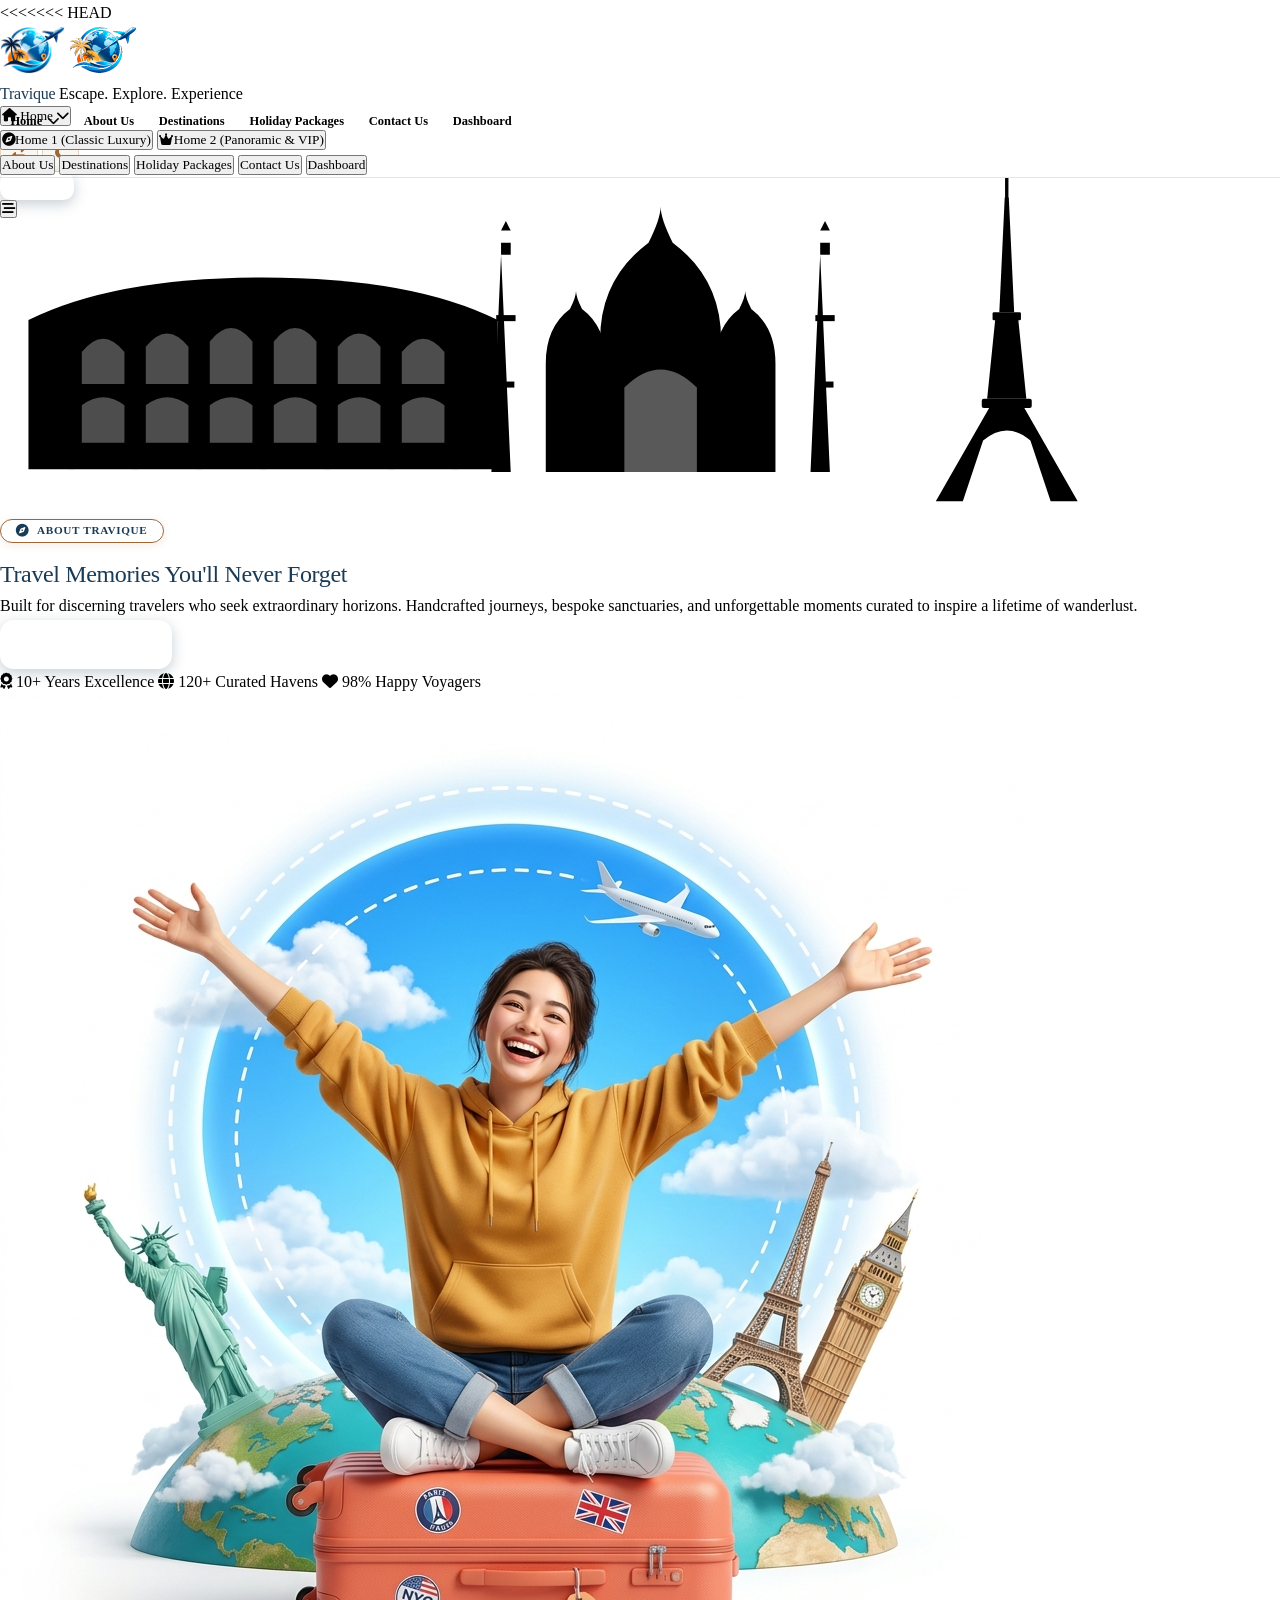
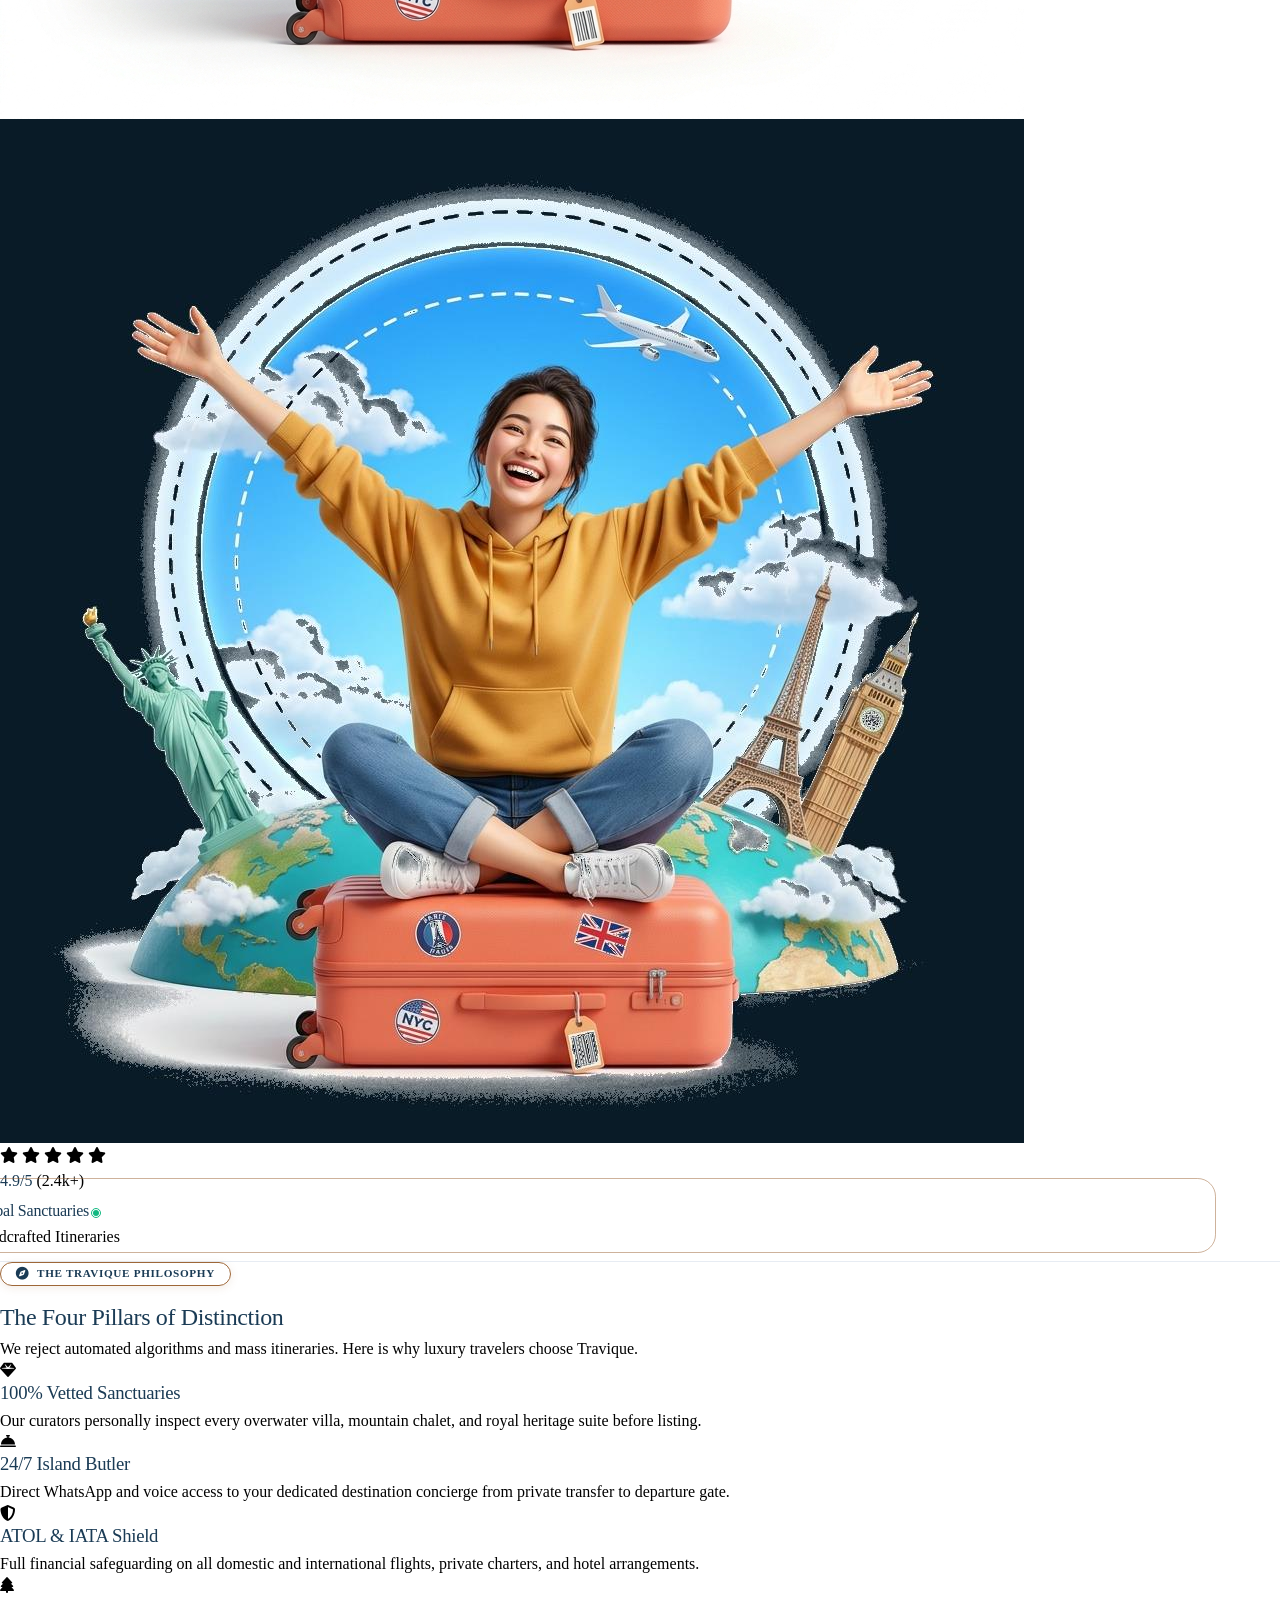
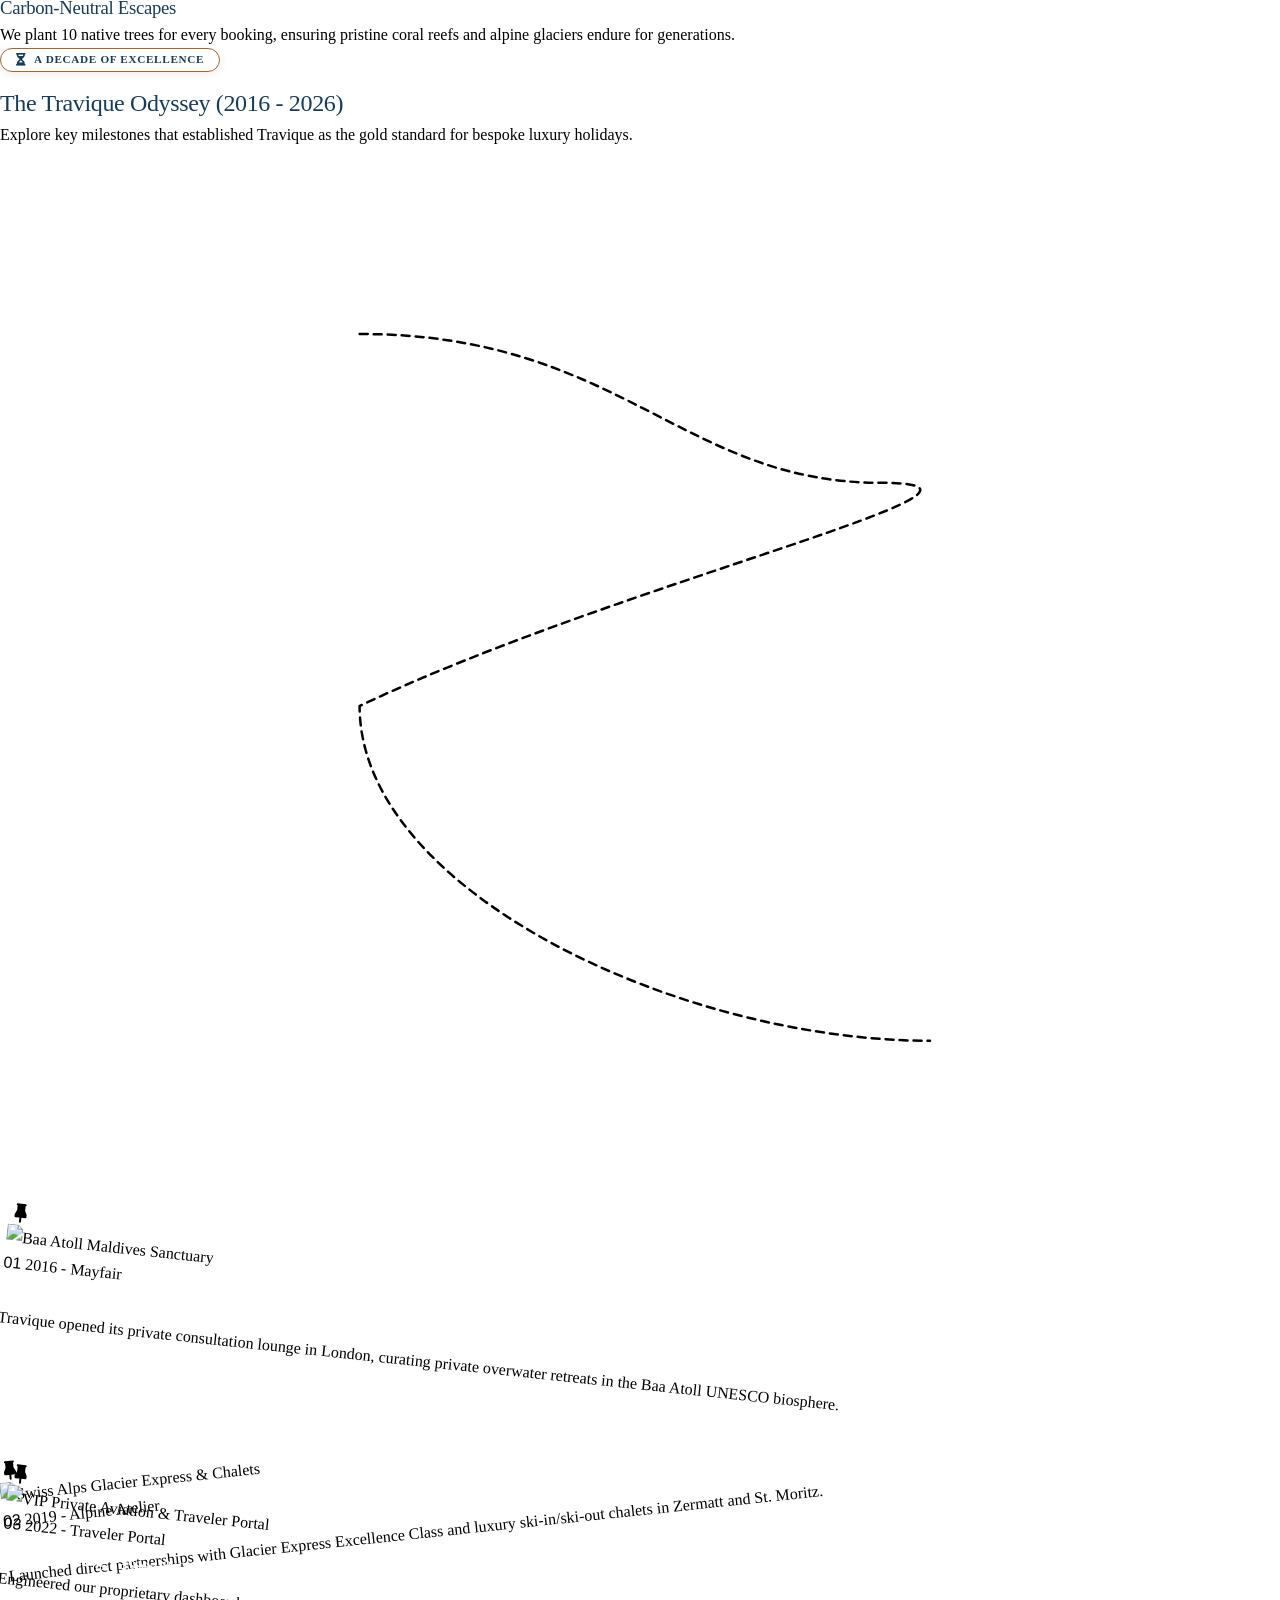
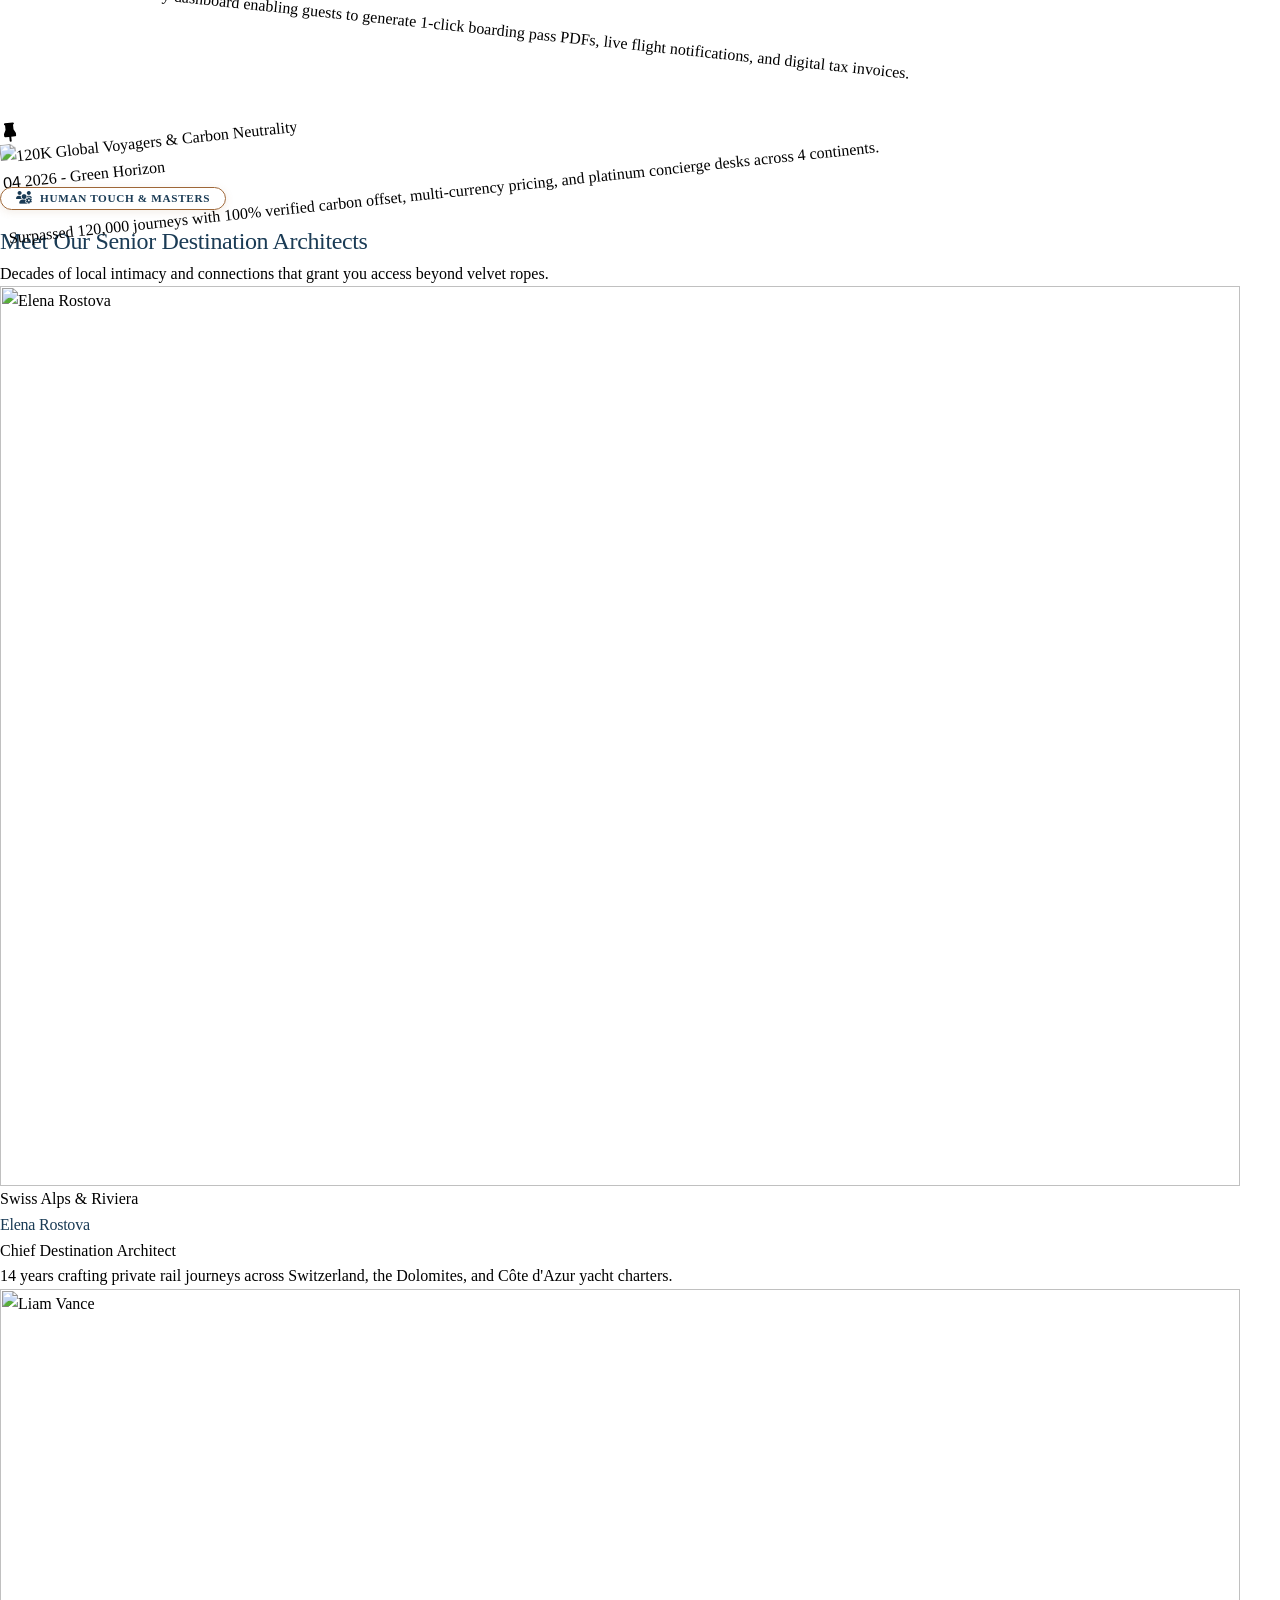
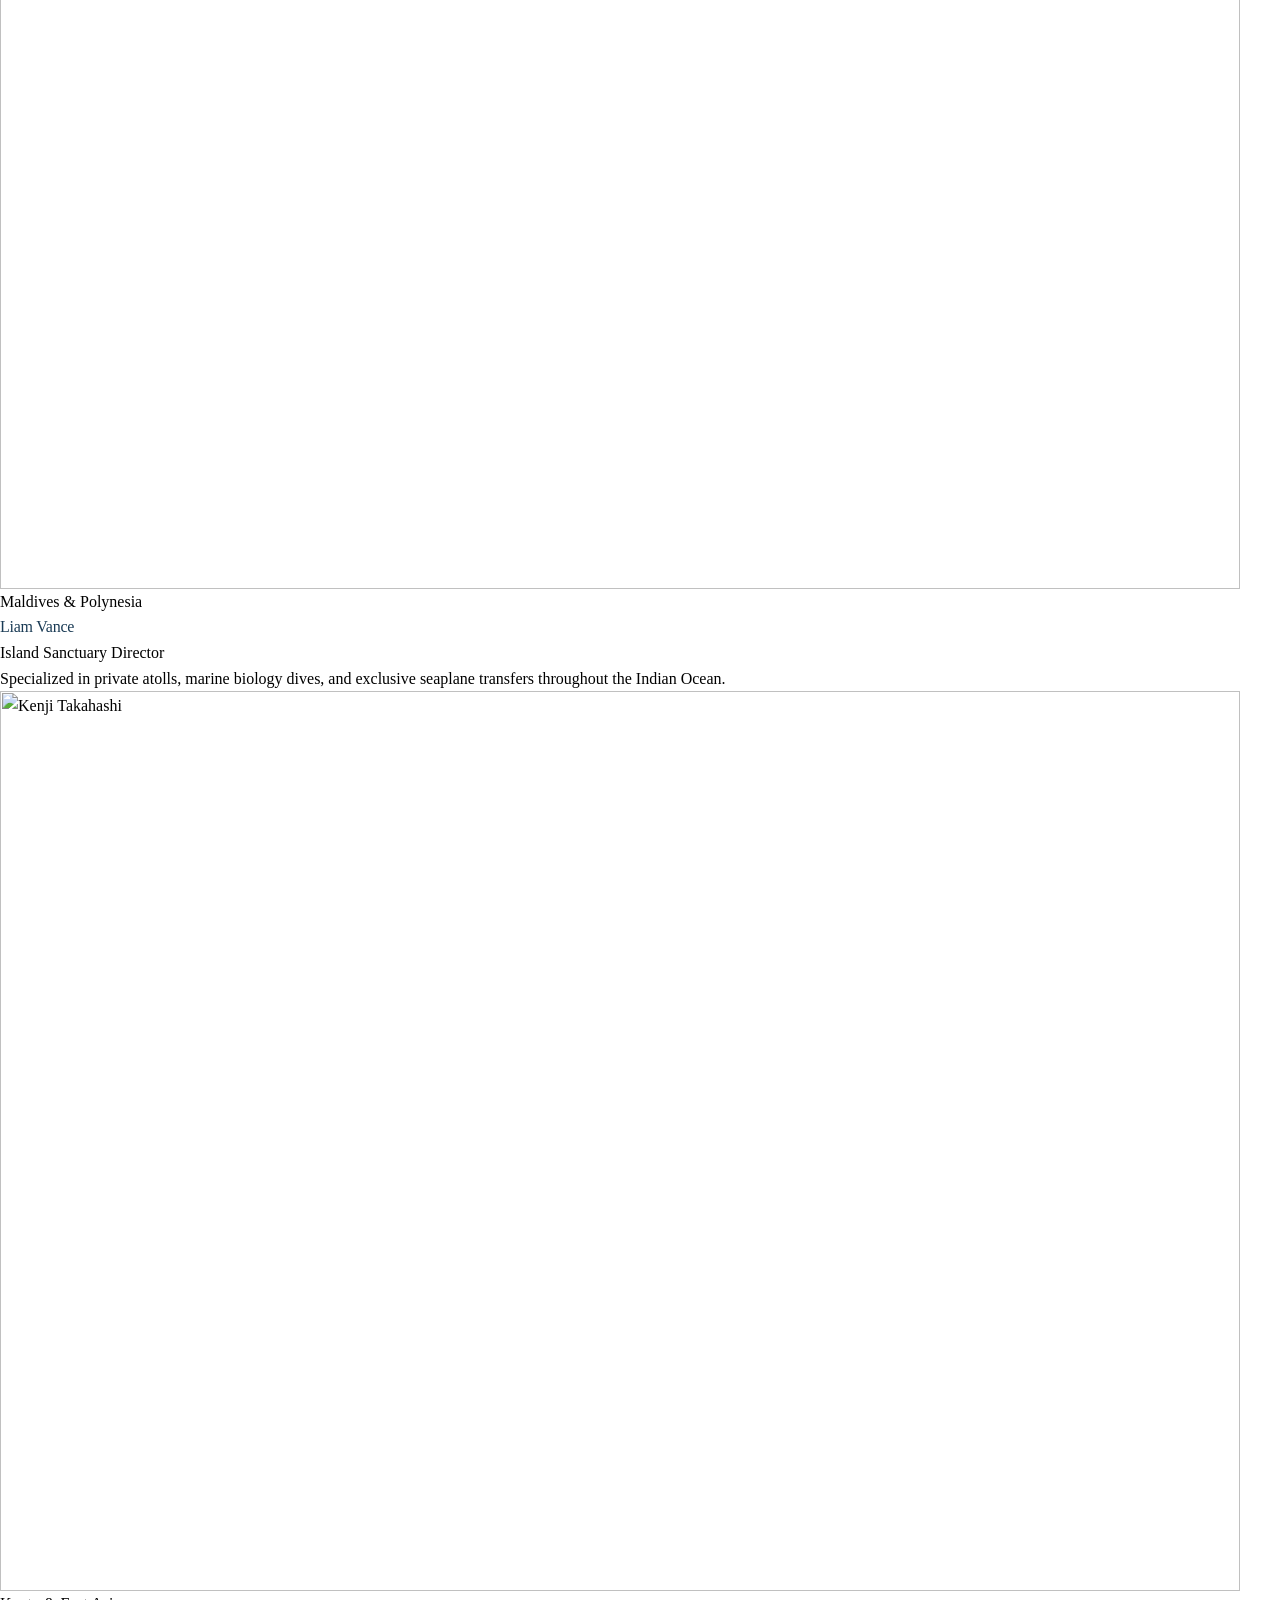
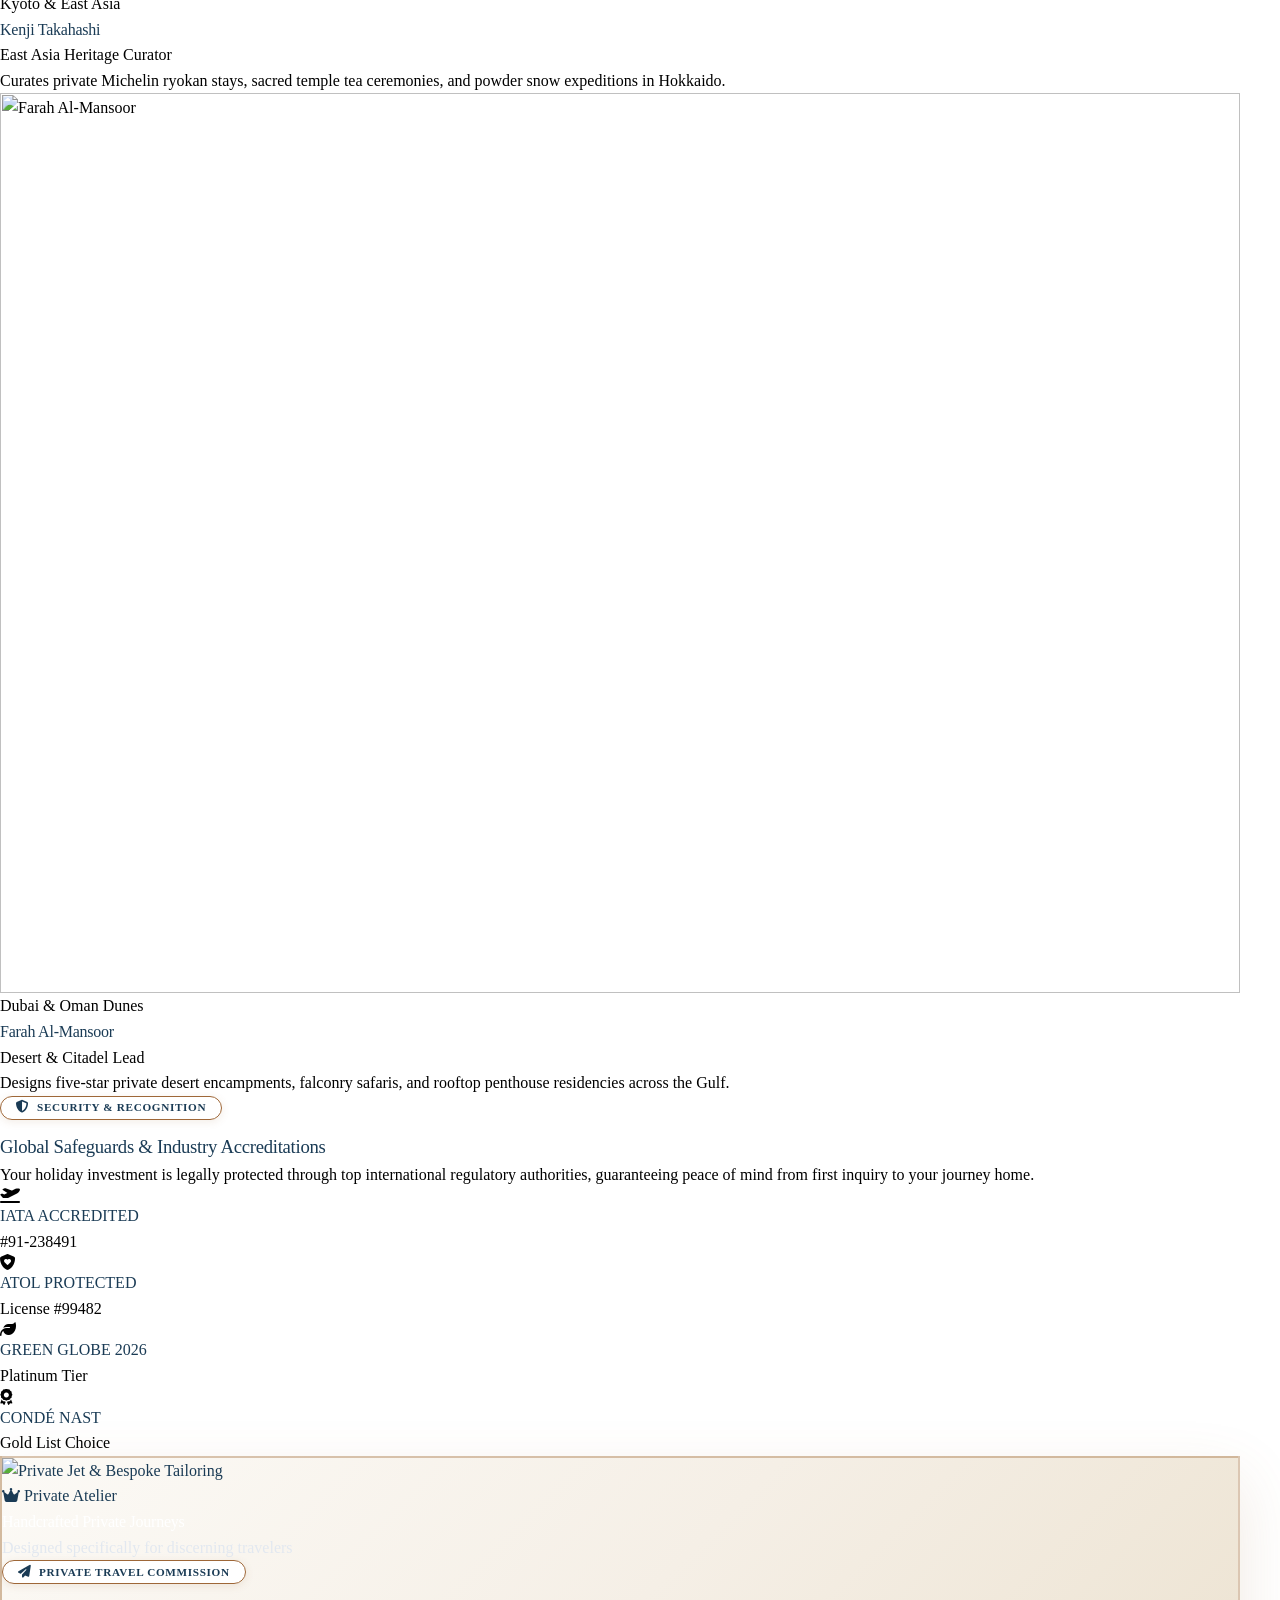
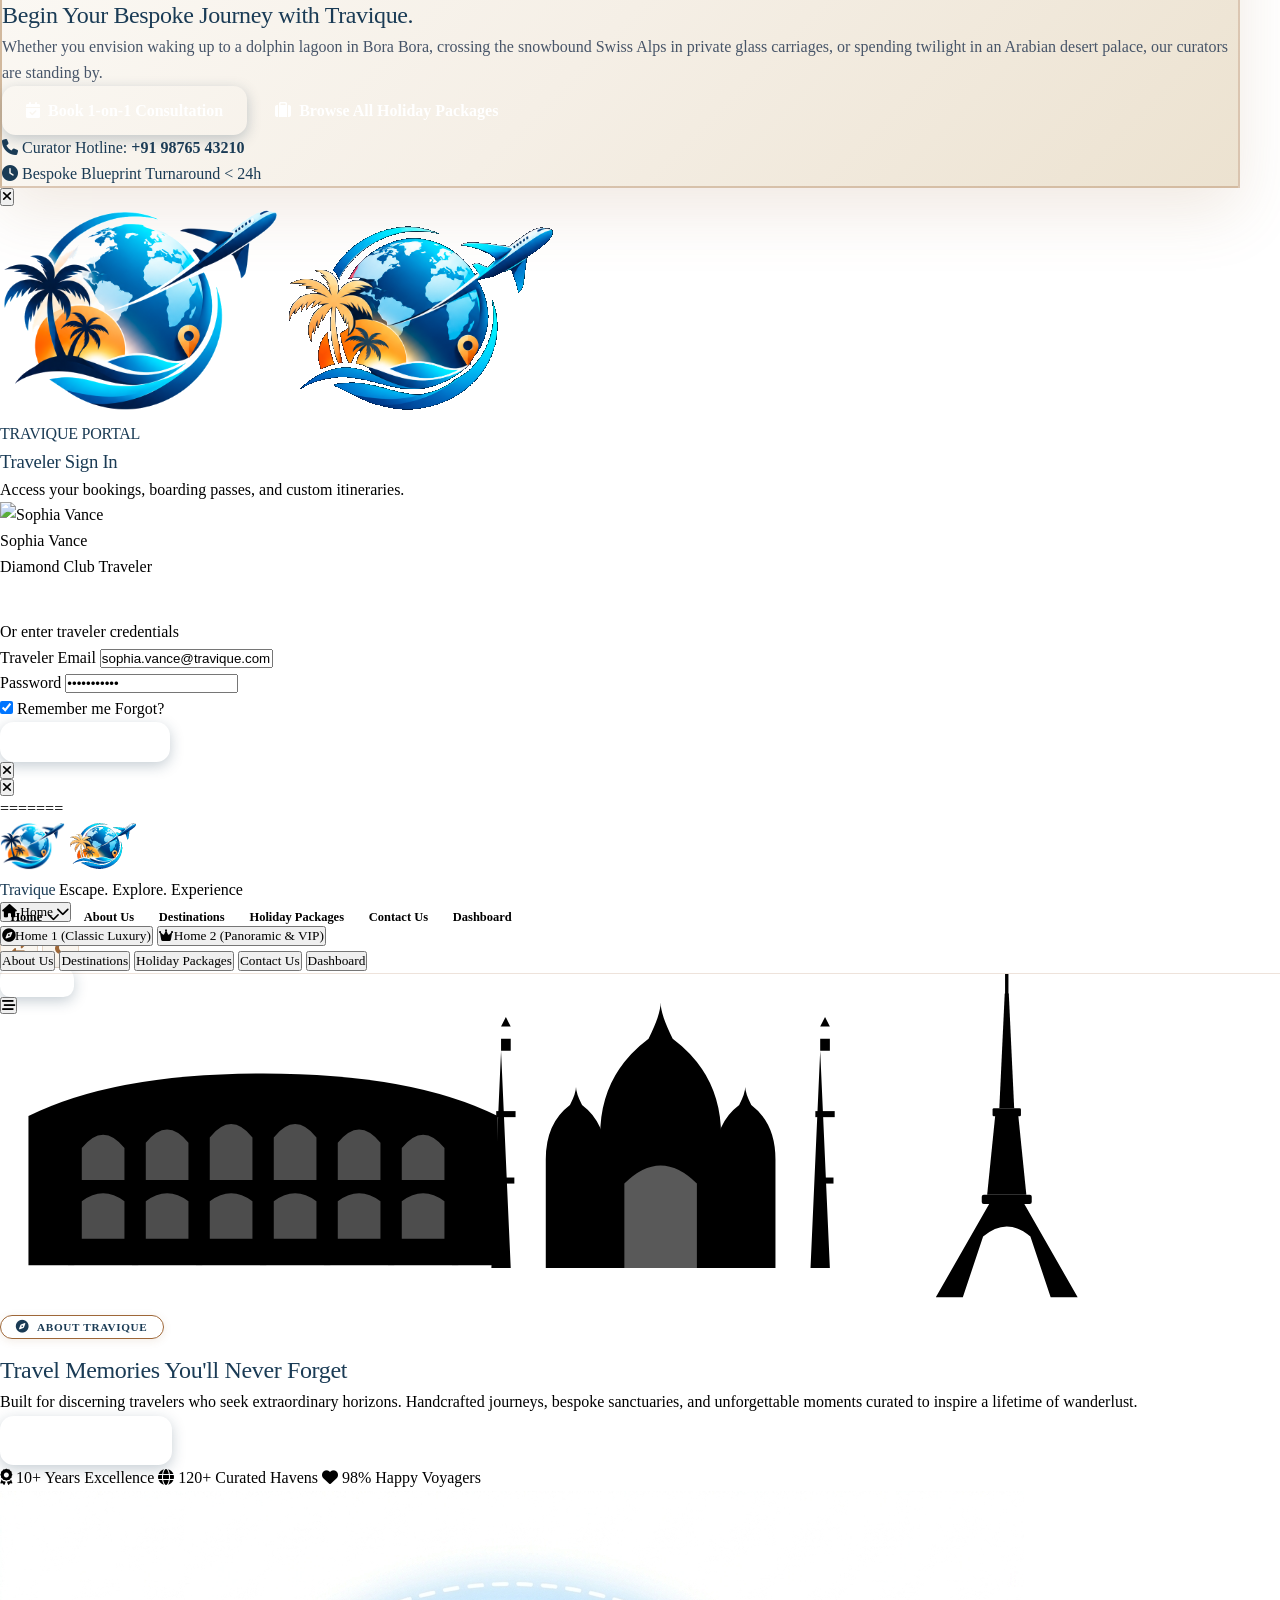
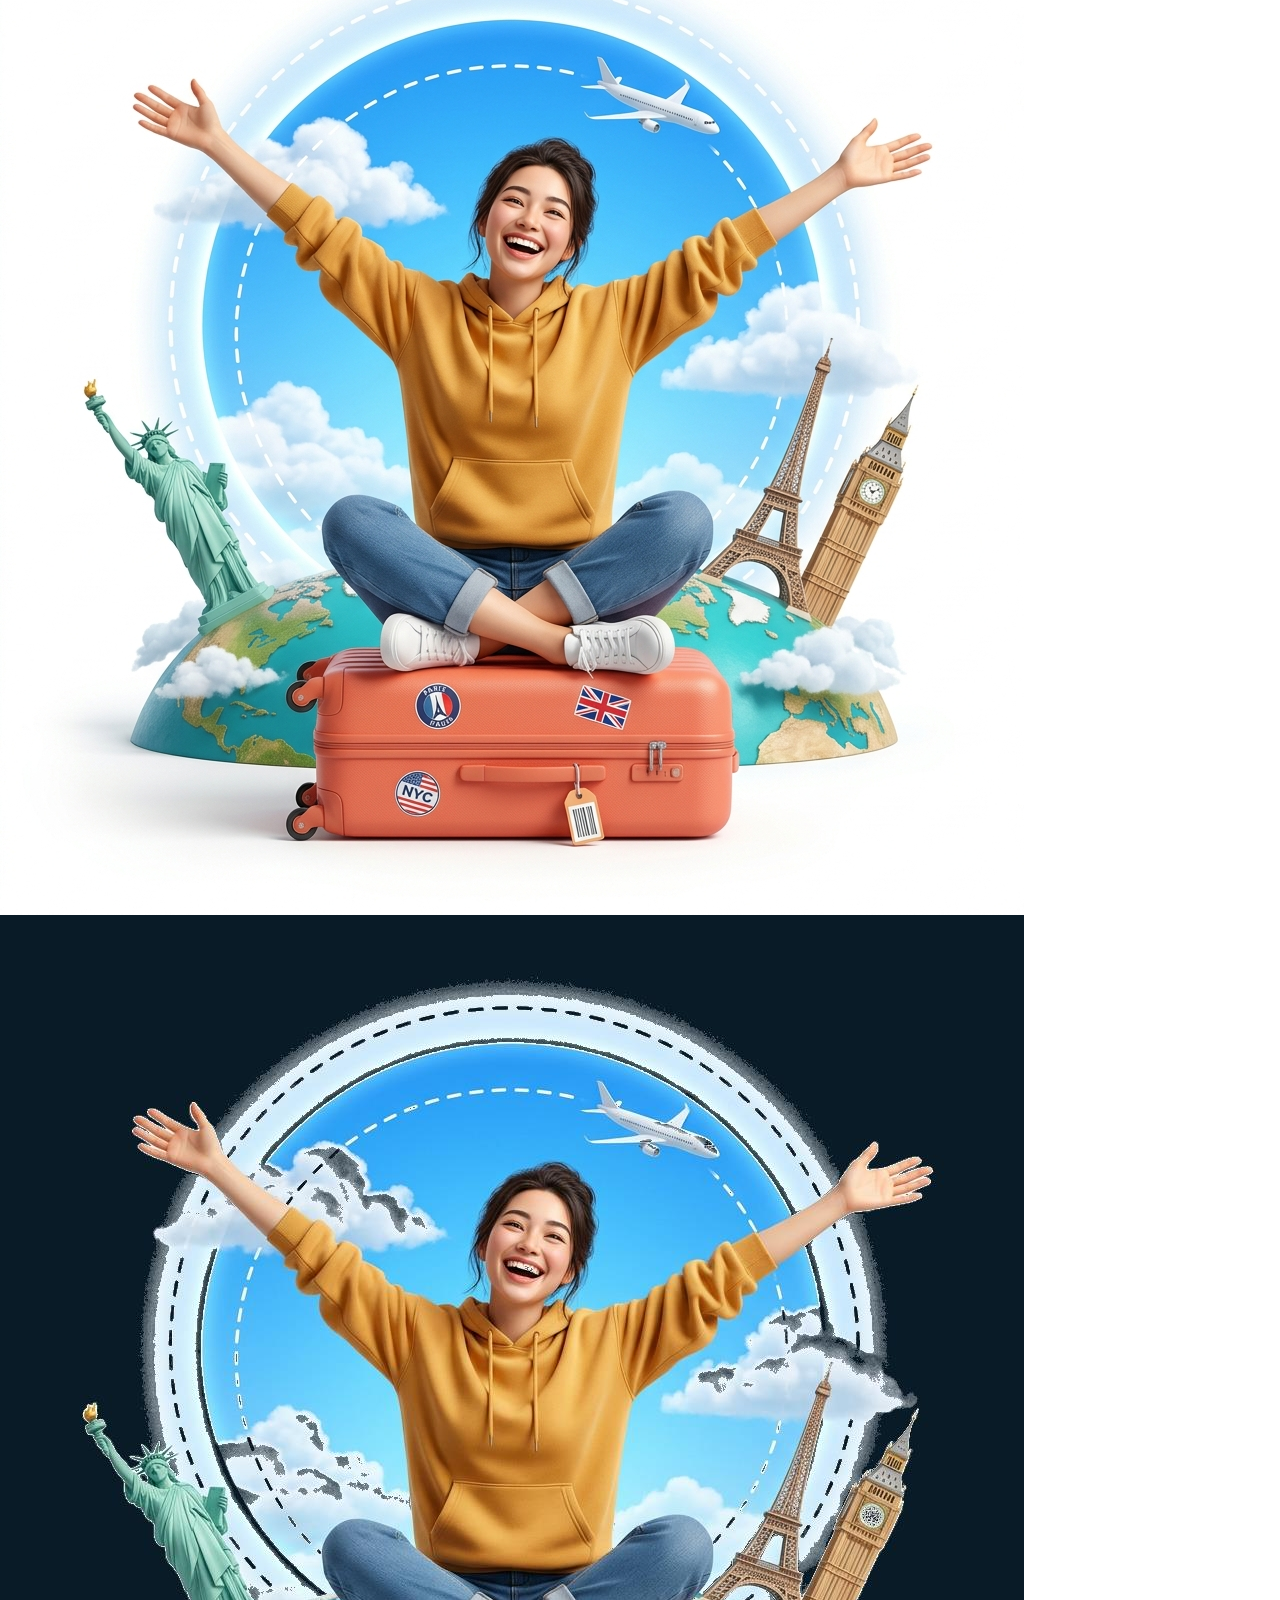
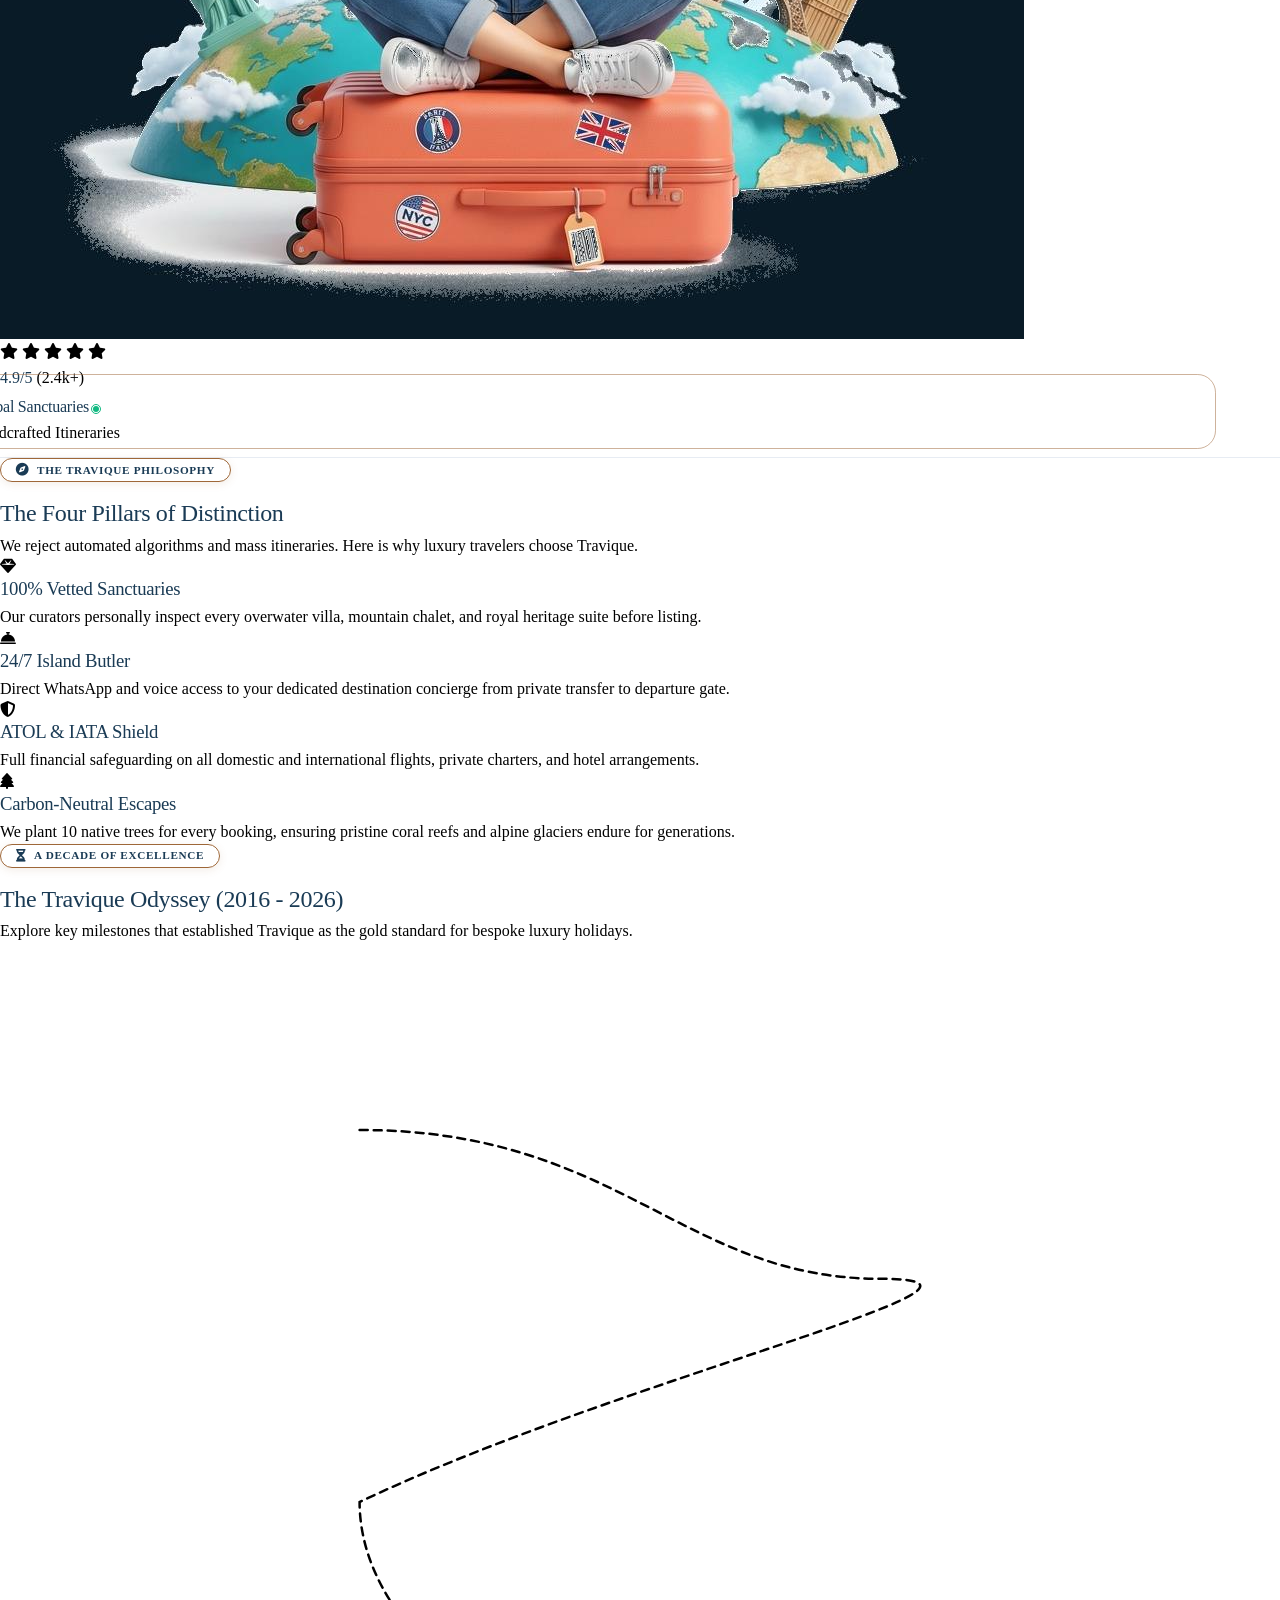
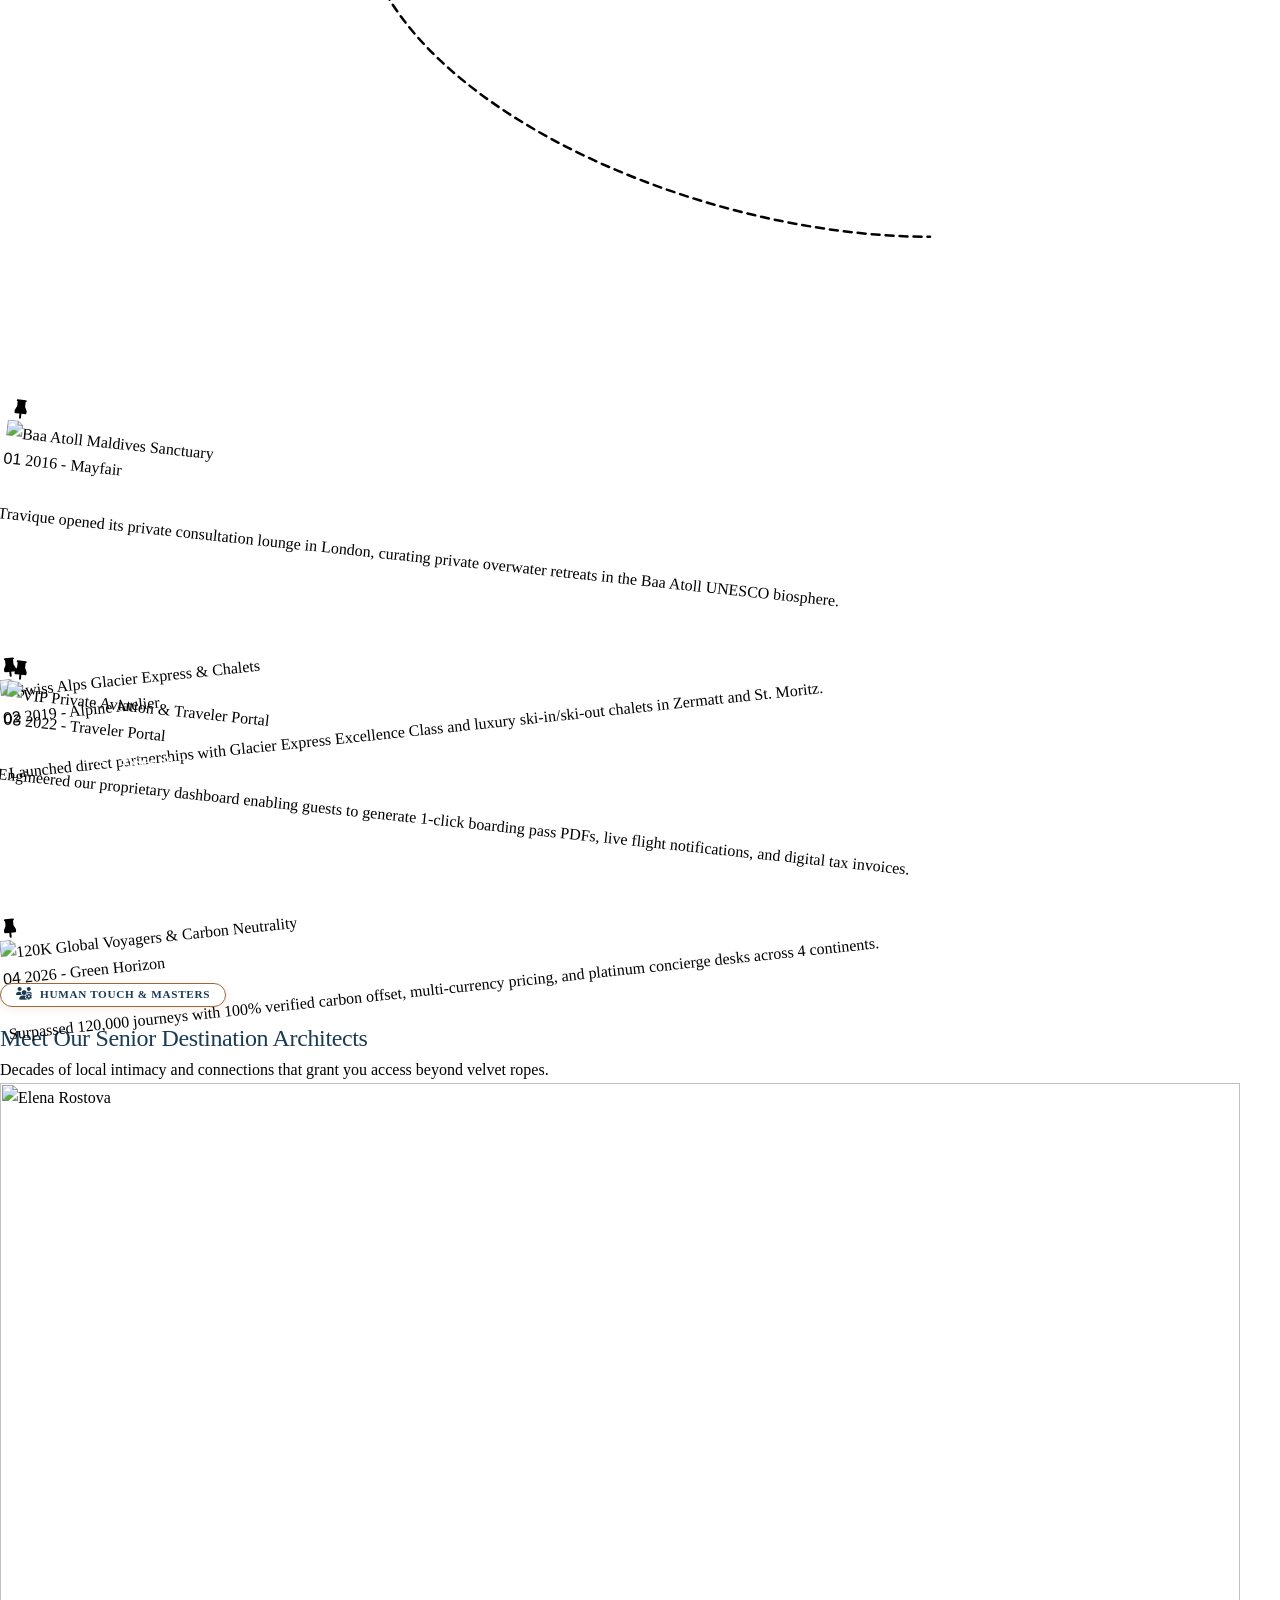
==== commit 5e5300f1: "Merge remote changes" ====
--- a/about.html
+++ b/about.html
@@ -1,742 +1,1484 @@
-﻿<!DOCTYPE html>
-<html lang="en" dir="ltr" class="scroll-smooth">
-<head>
-  <meta charset="UTF-8">
-  <meta name="viewport" content="width=device-width, initial-scale=1.0">
-  <title>About Us - Bespoke Luxury Holidays | Travique</title>
-  <meta name="description" content="Explore handcrafted domestic & international holiday packages, romantic honeymoon tours, and manage your trips via the Travique Traveler Dashboard.">
-
-  <link rel="preconnect" href="https://fonts.googleapis.com">
-  <link rel="preconnect" href="https://fonts.gstatic.com" crossorigin>
-  <link href="https://fonts.googleapis.com/css2?family=DM+Serif+Display:ital@0;1&family=Outfit:wght@400;500;600;700;800;900&family=Playfair+Display:ital,wght@0,600;0,700;0,800;0,900;1,600;1,700&family=Plus+Jakarta+Sans:wght@300;400;500;600;700;800&family=Syne:wght@600;700;800&family=Urbanist:wght@500;600;700;800;900&display=swap" rel="stylesheet">
-
-  <link rel="stylesheet" href="https://cdnjs.cloudflare.com/ajax/libs/font-awesome/6.5.1/css/all.min.css" integrity="sha512-DTOQO9RWCH3ppGqcWaEA1BIZOC6xxalwEsw9c2QQeAIftl+Vegovlnee1c9QX4TctnWMn13TZye+giMm8e2LwA==" crossorigin="anonymous" referrerpolicy="no-referrer">
-
-  <script src="https://cdn.tailwindcss.com"></script>
-  <script src="tailwind-config.js"></script>
-
-  <link rel="icon" type="image/png" href="logo-light.png">
-
-  <link rel="stylesheet" href="style.css?v=pano2026">
-
-  <link rel="stylesheet" href="about.css?v=pos2026">
-</head>
-<body class="bg-slate-50 dark:bg-ocean-950 text-slate-800 dark:text-slate-100 font-body transition-colors duration-300">
-
-  <header class="site-header">
-    <div class="max-w-7xl mx-auto px-2.5 sm:px-6 lg:px-8">
-      <div class="header-inner-row flex items-center justify-between h-20 transition-all duration-300">
-
-        <a href="index.html" class="flex items-center gap-2 sm:gap-3 group shrink-0 -ml-1 sm:ml-0">
-          <div class="relative h-10 sm:h-12 w-auto flex items-center shrink-0">
-            <img src="logo-light.png" alt="Travique Logo" class="header-logo-img h-10 sm:h-12 w-auto object-contain dark:hidden group-hover:scale-105 transition-all duration-300">
-            <img src="logo-dark.png" alt="Travique Logo" class="header-logo-img h-10 sm:h-12 w-auto object-contain hidden dark:block group-hover:scale-105 transition-all duration-300">
-          </div>
-          <div class="flex flex-col items-start sm:items-center text-left sm:text-center">
-            <span class="text-xl sm:text-2xl font-black font-heading tracking-tight text-ocean-900 dark:text-white group-hover:text-teal-400 transition-colors">
-              Travique
-            </span>
-            <span class="text-[6.5px] sm:text-[7.5px] font-bold tracking-[0.12em] sm:tracking-[0.14em] text-[#9E6738] uppercase mt-0.5 whitespace-nowrap text-left sm:text-center">
-              Escape. Explore. Experience
-            </span>
-          </div>
-        </a>
-
-        <nav class="hidden lg:flex items-center justify-center gap-1 xl:gap-2">
-
-          <div class="nav-dropdown-wrapper relative group" id="home-dropdown">
-            <button data-view="home" class="nav-link flex items-center gap-1.5 cursor-pointer" id="home-nav-trigger" aria-haspopup="true" aria-expanded="false" onclick="toggleHomeDropdown(event)">
-              <span>Home</span>
-              <i class="fa-solid fa-chevron-down text-[10px] transition-transform duration-200 group-hover:rotate-180"></i>
-            </button>
-            <div class="nav-dropdown-menu" id="home-dropdown-menu">
-              <button data-view="home-1" onclick="window.location.href='index.html'" class="dropdown-item flex items-center gap-3">
-                <div class="w-8 h-8 rounded-lg bg-teal-500/10 text-teal-400 flex items-center justify-center shrink-0">
-                  <i class="fa-solid fa-compass text-sm"></i>
-                </div>
-                <div class="text-left rtl:text-right">
-                  <span class="block font-bold text-sm text-slate-800 dark:text-slate-100 item-title">Home 1</span>
-                  <span class="block text-[11px] text-slate-500 dark:text-slate-400 font-normal">Classic Luxury &amp; Explorer</span>
-                </div>
-              </button>
-              <button data-view="home-2" onclick="window.location.href='home-2.html'" class="dropdown-item flex items-center gap-3">
-                <div class="w-8 h-8 rounded-lg bg-[#9E6738]/20 text-[#9E6738] flex items-center justify-center shrink-0">
-                  <i class="fa-solid fa-crown text-sm"></i>
-                </div>
-                <div class="text-left rtl:text-right">
-                  <span class="block font-bold text-sm text-[#9E6738] dark:text-[#C9935E] item-title">Home 2</span>
-                  <span class="block text-[11px] text-slate-500 dark:text-slate-400 font-normal">Panoramic Escapes &amp; VIP Lounge</span>
-                </div>
-              </button>
-            </div>
-          </div>
-
-          <button data-view="about" onclick="window.location.href='about.html'" class="nav-link active">
-            About Us
-          </button>
-          <button data-view="destinations" onclick="window.location.href='destinations.html'" class="nav-link">
-            Destinations
-          </button>
-          <button data-view="packages" onclick="window.location.href='packages.html'" class="nav-link">
-            Holiday Packages
-          </button>
-          <button data-view="contact" onclick="window.location.href='contact.html'" class="nav-link">
-            Contact Us
-          </button>
-          <button data-view="dashboard" onclick="window.location.href='dashboard.html'" class="nav-link">
-            Dashboard
-          </button>
-        </nav>
-
-        <div class="flex items-center gap-1.5 sm:gap-3 shrink-0">
-          <button id="dir-toggle-btn" onclick="toggleDirection()" class="ctrl-btn ctrl-btn-icon w-8 h-8 sm:w-9 sm:h-9 flex items-center justify-center p-0" title="Toggle Layout Direction (LTR / RTL)" aria-label="Toggle Direction">
-            <i class="fa-solid fa-right-left text-[#9E6738] dark:text-[#DEB17E] text-xs sm:text-sm"></i>
-          </button>
-
-          <button id="theme-toggle-btn" onclick="toggleDarkMode()" class="ctrl-btn ctrl-btn-icon w-8 h-8 sm:w-9 sm:h-9 flex items-center justify-center p-0" title="Toggle Theme (Light / Dark)" aria-label="Toggle Dark Mode">
-            <i class="fa-solid fa-moon text-[#9E6738] dark:text-[#DEB17E] text-xs sm:text-sm"></i>
-          </button>
-
-          <div id="auth-button-container">
-            <button onclick="openLoginModal()" class="ctrl-btn ctrl-btn-primary px-2.5 sm:px-4 py-1.5 sm:py-2 text-xs flex items-center gap-1.5 font-bold">
-              <i class="fa-solid fa-user text-xs"></i>
-              <span>Login</span>
-            </button>
-          </div>
-
-          <button id="mobile-menu-toggle" class="lg:hidden p-1.5 sm:p-2 rounded-lg text-slate-600 dark:text-slate-300 hover:text-teal-400">
-            <i class="fa-solid fa-bars-staggered text-lg sm:text-xl"></i>
-          </button>
-        </div>
-
-      </div>
-    </div>
-
-    <div id="mobile-menu-drawer" class="lg:hidden hidden px-4 pt-2 pb-6 bg-white dark:bg-ocean-900 border-b border-slate-200 dark:border-ocean-800 shadow-xl space-y-2">
-      <div class="mobile-dropdown border-b border-slate-200 dark:border-ocean-800/60 pb-2">
-        <button onclick="toggleMobileHomeSubmenu()" class="flex items-center justify-between w-full py-2 px-3 rounded-lg text-slate-700 dark:text-slate-200 font-medium hover:text-teal-400">
-          <span class="flex items-center gap-2">
-            <i class="fa-solid fa-house text-teal-400 text-sm"></i>
-            <span>Home</span>
-          </span>
-          <i id="mobile-home-chevron" class="fa-solid fa-chevron-down text-xs transition-transform duration-200"></i>
-        </button>
-        <div id="mobile-home-submenu" class="pl-6 space-y-1 mt-1">
-          <button data-view="home-1" onclick="window.location.href='index.html'; closeMobileMenuDrawer();" class="mobile-nav-link block w-full text-left py-1.5 px-3 rounded-lg text-slate-600 dark:text-slate-300 hover:text-teal-400 text-sm font-medium">
-            <i class="fa-solid fa-compass text-teal-500 text-xs mr-2 rtl:ml-2 rtl:mr-0"></i>Home 1 (Classic Luxury)
-          </button>
-          <button data-view="home-2" onclick="window.location.href='home-2.html'; closeMobileMenuDrawer();" class="mobile-nav-link block w-full text-left py-1.5 px-3 rounded-lg text-[#9E6738] dark:text-[#C9935E] hover:text-teal-400 text-sm font-bold bg-[#9E6738]/10">
-            <i class="fa-solid fa-crown text-[#9E6738] text-xs mr-2 rtl:ml-2 rtl:mr-0"></i>Home 2 (Panoramic &amp; VIP)
-          </button>
-        </div>
-      </div>
-      <button data-view="about" onclick="window.location.href='about.html'; closeMobileMenuDrawer()" class="mobile-nav-link block w-full text-left py-2 px-3 rounded-lg text-[#9E6738] dark:text-[#C9935E] font-bold bg-[#9E6738]/10">About Us</button>
-      <button data-view="destinations" onclick="window.location.href='destinations.html'; closeMobileMenuDrawer()" class="mobile-nav-link block w-full text-left py-2 px-3 rounded-lg text-slate-700 dark:text-slate-200 font-medium">Destinations</button>
-      <button data-view="packages" onclick="window.location.href='packages.html'; closeMobileMenuDrawer()" class="mobile-nav-link block w-full text-left py-2 px-3 rounded-lg text-slate-700 dark:text-slate-200 font-medium">Holiday Packages</button>
-      <button data-view="contact" onclick="window.location.href='contact.html'; closeMobileMenuDrawer()" class="mobile-nav-link block w-full text-left py-2 px-3 rounded-lg text-slate-700 dark:text-slate-200 font-medium">Contact Us</button>
-      <button data-view="dashboard" onclick="window.location.href='dashboard.html'; closeMobileMenuDrawer()" class="mobile-nav-link block w-full text-left py-2 px-3 rounded-lg text-teal-400 font-bold bg-teal-500/10">Dashboard</button>
-    </div>
-  </header>
-
-  <main>
-
-    <section id="about-hero" class="relative overflow-hidden min-h-[calc(100vh-80px)] lg:h-[calc(100vh-80px)] flex flex-col justify-center items-center py-6 lg:py-0 bg-white dark:bg-[#091B27] border-b border-slate-200/80 dark:border-ocean-800 transition-colors duration-300">
-
-      <div class="absolute left-0 top-1/2 -translate-y-1/2 w-[280px] sm:w-[420px] h-[280px] sm:h-[420px] pointer-events-none select-none text-[#1A3B55] dark:text-sky-300 opacity-[0.05] dark:opacity-[0.03] overflow-hidden -z-0 -translate-x-1/4">
-        <img src="dest-hero-landmarks.svg" alt="" class="w-full h-full object-contain">
-      </div>
-
-      <div class="max-w-7xl mx-auto px-4 sm:px-6 lg:px-8 relative z-10 w-full my-auto">
-        <div class="grid grid-cols-1 lg:grid-cols-12 gap-8 lg:gap-12 items-center">
-
-          <div class="lg:col-span-6 text-left flex flex-col items-start space-y-4 sm:space-y-5 order-1">
-
-            <div class="section-tag-badge !self-start !ml-0 !mr-auto">
-              <i class="fa-solid fa-compass"></i>
-              <span>About Travique</span>
-            </div>
-
-            <h1 class="text-3xl sm:text-4xl lg:text-[44px] xl:text-[52px] font-heading font-bold text-ocean-950 dark:text-white leading-[1.28] sm:leading-[1.26] tracking-tight">
-              <span class="block">Travel Memories</span>
-              <span class="block mt-2 sm:mt-2.5 text-transparent bg-clip-text bg-gradient-to-r from-[#9E6738] via-[#B87B47] to-[#7D4922] dark:from-[#F6D8AC] dark:via-[#DEB17E] dark:to-[#9E6738] font-serif italic font-normal">
-                You'll Never Forget
-              </span>
-            </h1>
-
-            <p class="text-slate-600 dark:text-slate-300 font-normal text-xs sm:text-sm lg:text-[15px] leading-relaxed max-w-lg font-body mx-auto lg:mx-0">
-              Built for discerning travelers who seek extraordinary horizons. Handcrafted journeys, bespoke sanctuaries, and unforgettable moments curated to inspire a lifetime of wanderlust.
-            </p>
-
-            <div class="flex flex-wrap items-center justify-center lg:justify-start gap-3.5 sm:gap-4 pt-1 sm:pt-2">
-              <a href="#about-pillars" class="btn-primary !rounded-xl inline-flex items-center justify-center gap-2 px-7 py-3.5 text-xs sm:text-sm font-bold shadow-xl shadow-[#1A3B55]/20 hover:-translate-y-0.5 transition-all duration-300">
-                <span>Find Out More</span>
-                <i class="fa-solid fa-arrow-down text-xs"></i>
-              </a>
-
-              <a href="destinations.html" class="btn-secondary !rounded-xl inline-flex items-center justify-center gap-2.5 px-6 sm:px-7 py-3.5 text-xs sm:text-sm font-bold shadow-md hover:-translate-y-0.5 transition-all duration-300">
-                <i class="fa-solid fa-compass text-white text-xs"></i>
-                <span>Explore Destinations</span>
-              </a>
-            </div>
-
-            <div class="flex flex-wrap items-center justify-center lg:justify-start gap-4 sm:gap-6 pt-4 border-t border-slate-200/80 dark:border-ocean-800 text-xs font-semibold text-slate-500 dark:text-slate-400 w-full">
-              <span class="flex items-center gap-1.5">
-                <i class="fa-solid fa-award text-[#9E6738] dark:text-[#DEB17E]"></i> 10+ Years Excellence
-              </span>
-              <span class="flex items-center gap-1.5">
-                <i class="fa-solid fa-globe text-[#1A3B55] dark:text-[#DEB17E]"></i> 120+ Curated Havens
-              </span>
-              <span class="flex items-center gap-1.5">
-                <i class="fa-solid fa-heart text-[#9E6738] dark:text-[#DEB17E]"></i> 98% Happy Voyagers
-              </span>
-            </div>
-
-          </div>
-
-          <div class="lg:col-span-6 relative flex justify-center items-center order-2 w-full">
-
-            <div class="relative w-full max-w-[420px] sm:max-w-[480px] lg:max-w-[520px] flex flex-col items-center justify-center mx-auto">
-
-              <div class="absolute w-[300px] h-[300px] sm:w-[400px] sm:h-[400px] rounded-full bg-gradient-to-tr from-[#1A3B55]/10 via-[#9E6738]/15 to-sky-300/20 dark:from-[#1A3B55]/30 dark:via-[#9E6738]/20 dark:to-ocean-800/50 blur-2xl pointer-events-none"></div>
-
-              <img src="about-hero-portal-light.jpg" alt="Travel Memories You'll Never Forget - Traveler on suitcase with world landmarks portal" class="w-full max-h-[380px] sm:max-h-[440px] lg:max-h-[480px] object-contain select-none relative z-10 dark:hidden block mx-auto transition-transform duration-500 hover:scale-[1.02]">
-
-              <img src="about-hero-portal-dark.jpg" alt="Travel Memories You'll Never Forget - Traveler on suitcase with world landmarks portal" class="w-full max-h-[380px] sm:max-h-[440px] lg:max-h-[480px] object-contain select-none relative z-10 hidden dark:block mx-auto transition-transform duration-500 hover:scale-[1.02]">
-
-              <div id="hero-rating-pill" onclick="showToast('4.9/5 Rating based on 2,400+ verified luxury travelers worldwide.', 'fa-star')" title="Click to view traveler reviews" class="hero-rating-badge absolute top-2 left-1/2 -translate-x-1/2 sm:left-auto sm:translate-x-0 sm:right-2 bg-white/95 dark:bg-[#0E202E]/95 backdrop-blur-md px-4 py-2 rounded-full border border-slate-200/90 dark:border-ocean-700/80 shadow-xl z-20 flex items-center gap-2 group select-none whitespace-nowrap">
-                <div class="flex text-[#9E6738] dark:text-[#DEB17E] text-[11px] gap-0.5">
-                  <i class="fa-solid fa-star star-icon"></i>
-                  <i class="fa-solid fa-star star-icon"></i>
-                  <i class="fa-solid fa-star star-icon"></i>
-                  <i class="fa-solid fa-star star-icon"></i>
-                  <i class="fa-solid fa-star star-icon"></i>
-                </div>
-                <span class="text-xs font-black text-ocean-950 dark:text-white group-hover:text-[#9E6738] dark:group-hover:text-[#DEB17E] transition-colors">4.9/5</span>
-                <span class="hidden sm:inline-block text-[10px] text-slate-400 border-l border-slate-200 dark:border-ocean-700 pl-1.5 font-medium">(2.4k+)</span>
-              </div>
-
-              <div id="hero-sanctuary-card" onclick="showToast('120+ Private Havens Active in Bali, Amalfi, St. Moritz & French Riviera', 'fa-compass')" title="Click to explore live sanctuaries" class="hero-sanctuary-badge absolute bottom-0 left-0 sm:bottom-2 sm:-left-3 lg:bottom-1 lg:-left-6 bg-white/95 dark:bg-[#0E202E]/95 backdrop-blur-md p-2.5 sm:p-3 rounded-2xl border border-slate-200/90 dark:border-ocean-700/80 shadow-xl z-20 flex items-center gap-2.5 sm:gap-3 group select-none whitespace-nowrap">
-                <div class="sanctuary-radar-ring"></div>
-                <div class="relative w-8 h-8 sm:w-9 sm:h-9 rounded-xl bg-[#9E6738]/10 dark:bg-[#DEB17E]/20 text-[#9E6738] dark:text-[#DEB17E] flex items-center justify-center text-xs sm:text-sm shadow-inner group-hover:bg-[#9E6738] group-hover:text-white transition-colors duration-300">
-                  <i class="fa-solid fa-compass compass-needle-animated"></i>
-                </div>
-                <div class="leading-tight text-left">
-                  <div class="flex items-center gap-1.5">
-                    <span class="block text-xs font-bold text-ocean-950 dark:text-white font-heading group-hover:text-[#9E6738] dark:group-hover:text-[#DEB17E] transition-colors">Global Sanctuaries</span>
-                    <span class="live-pulse-dot" title="Live Curation Active"></span>
-                  </div>
-                  <span class="block text-[9px] sm:text-[10px] text-slate-500 dark:text-slate-400 mt-0.5">Handcrafted Itineraries</span>
-                </div>
-              </div>
-
-            </div>
-          </div>
-
-        </div>
-      </div>
-
-    </section>
-
-    <section id="about-pillars" class="py-16 md:py-24 max-w-7xl mx-auto px-4 sm:px-6 lg:px-8">
-      <div class="text-center max-w-2xl mx-auto mb-16">
-        <div class="section-tag-badge">
-          <i class="fa-solid fa-compass"></i>
-          <span>The Travique Philosophy</span>
-        </div>
-        <h2 class="text-3xl md:text-4xl font-black font-heading text-ocean-950 dark:text-white mt-2">
-          The Four Pillars of Distinction
-        </h2>
-        <p class="text-slate-500 dark:text-slate-400 text-sm mt-2">
-          We reject automated algorithms and mass itineraries. Here is why luxury travelers choose Travique.
-        </p>
-      </div>
-
-      <div class="grid grid-cols-1 md:grid-cols-2 lg:grid-cols-4 gap-6">
-
-        <div class="p-8 rounded-3xl bg-white dark:bg-ocean-900 border border-slate-200 dark:border-ocean-800 shadow-sm hover:shadow-xl hover:-translate-y-1 transition-all group">
-          <div class="w-14 h-14 rounded-2xl bg-teal-500/10 text-teal-500 dark:text-teal-300 flex items-center justify-center text-2xl mb-6 group-hover:scale-110 group-hover:bg-teal-500 group-hover:text-white transition-all">
-            <i class="fa-solid fa-gem"></i>
-          </div>
-          <h3 class="text-lg font-bold font-heading text-ocean-950 dark:text-white mb-2">100% Vetted Sanctuaries</h3>
-          <p class="text-xs sm:text-sm text-slate-500 dark:text-slate-400 leading-relaxed">
-            Our curators personally inspect every overwater villa, mountain chalet, and royal heritage suite before listing.
-          </p>
-        </div>
-
-        <div class="p-8 rounded-3xl bg-white dark:bg-ocean-900 border border-slate-200 dark:border-ocean-800 shadow-sm hover:shadow-xl hover:-translate-y-1 transition-all group">
-          <div class="w-14 h-14 rounded-2xl bg-teal-500/10 text-teal-500 dark:text-teal-300 flex items-center justify-center text-2xl mb-6 group-hover:scale-110 group-hover:bg-teal-500 group-hover:text-white transition-all">
-            <i class="fa-solid fa-bell-concierge"></i>
-          </div>
-          <h3 class="text-lg font-bold font-heading text-ocean-950 dark:text-white mb-2">24/7 Island Butler</h3>
-          <p class="text-xs sm:text-sm text-slate-500 dark:text-slate-400 leading-relaxed">
-            Direct WhatsApp and voice access to your dedicated destination concierge from private transfer to departure gate.
-          </p>
-        </div>
-
-        <div class="p-8 rounded-3xl bg-white dark:bg-ocean-900 border border-slate-200 dark:border-ocean-800 shadow-sm hover:shadow-xl hover:-translate-y-1 transition-all group">
-          <div class="w-14 h-14 rounded-2xl bg-teal-500/10 text-teal-500 dark:text-teal-300 flex items-center justify-center text-2xl mb-6 group-hover:scale-110 group-hover:bg-teal-500 group-hover:text-white transition-all">
-            <i class="fa-solid fa-shield-halved"></i>
-          </div>
-          <h3 class="text-lg font-bold font-heading text-ocean-950 dark:text-white mb-2">ATOL &amp; IATA Shield</h3>
-          <p class="text-xs sm:text-sm text-slate-500 dark:text-slate-400 leading-relaxed">
-            Full financial safeguarding on all domestic and international flights, private charters, and hotel arrangements.
-          </p>
-        </div>
-
-        <div class="p-8 rounded-3xl bg-white dark:bg-ocean-900 border border-slate-200 dark:border-ocean-800 shadow-sm hover:shadow-xl hover:-translate-y-1 transition-all group">
-          <div class="w-14 h-14 rounded-2xl bg-teal-500/10 text-teal-500 dark:text-teal-300 flex items-center justify-center text-2xl mb-6 group-hover:scale-110 group-hover:bg-teal-500 group-hover:text-white transition-all">
-            <i class="fa-solid fa-tree"></i>
-          </div>
-          <h3 class="text-lg font-bold font-heading text-ocean-950 dark:text-white mb-2">Carbon-Neutral Escapes</h3>
-          <p class="text-xs sm:text-sm text-slate-500 dark:text-slate-400 leading-relaxed">
-            We plant 10 native trees for every booking, ensuring pristine coral reefs and alpine glaciers endure for generations.
-          </p>
-        </div>
-      </div>
-    </section>
-
-    <section id="about-timeline" class="py-16 md:py-24 bg-slate-100/60 dark:bg-ocean-900/40 border-y border-slate-200 dark:border-ocean-800 relative overflow-hidden transition-colors">
-
-      <div class="max-w-7xl mx-auto px-4 sm:px-6 lg:px-8 relative z-10">
-        <div class="text-center max-w-2xl mx-auto mb-16">
-          <div class="section-tag-badge">
-            <i class="fa-solid fa-hourglass-half"></i>
-            <span>A Decade of Excellence</span>
-          </div>
-          <h2 class="text-3xl md:text-4xl font-black font-heading text-ocean-950 dark:text-white mt-2">
-            The Travique Odyssey (2016 - 2026)
-          </h2>
-          <p class="text-slate-500 dark:text-slate-400 text-sm mt-2">
-            Explore key milestones that established Travique as the gold standard for bespoke luxury holidays.
-          </p>
-        </div>
-
-        <div class="relative w-full max-w-[1000px] mx-auto flex flex-col space-y-8 md:space-y-0 md:block h-auto md:h-[900px]">
-
-          <svg class="absolute top-0 left-0 w-full h-full pointer-events-none hidden md:block z-0" viewBox="0 0 1000 900" preserveAspectRatio="none">
-            <path
-              d="M 290 150 C 500 150, 550 270, 710 270 C 850 270, 500 350, 290 450 C 290 600, 550 720, 750 720"
-              stroke="currentColor"
-              class="text-[#9E6738]/50 dark:text-[#C9935E]/45 how-it-works-path"
-              stroke-width="2.5"
-              fill="none"
-              stroke-linecap="round"
-              vector-effect="non-scaling-stroke"
-            />
-          </svg>
-
-          <div class="how-it-works-card relative w-full md:w-[290px] md:absolute md:top-0 md:left-[14%] rotate-6 group">
-            <div class="bg-white dark:bg-neutral-900 p-2.5 rounded-[25px] shadow-[0px_10px_25px_0px_rgba(26,59,85,0.12)] dark:shadow-none border border-neutral-100 dark:border-neutral-800 transition-all duration-300 hover:shadow-2xl hover:-translate-y-1">
-
-              <svg xmlns="http://www.w3.org/2000/svg" width="24" height="24" viewBox="0 0 24 24" fill="currentColor" class="w-8 h-8 text-[#9E6738] dark:text-[#DEB17E] z-20 mb-3 mx-auto">
-                <path stroke="none" d="M0 0h24v24H0z" fill="none" />
-                <path d="M16 3a1 1 0 0 1 .117 1.993l-.117 .007v4.764l1.894 3.789a1 1 0 0 1 .1 .331l.006 .116v2a1 1 0 0 1 -.883 .993l-.117 .007h-4v4a1 1 0 0 1 -1.993 .117l-.007 -.117v-4h-4a1 1 0 0 1 -.993 -.883l-.007 -.117v-2a1 1 0 0 1 .06 -.34l.046 -.107l1.894 -3.791v-4.762a1 1 0 0 1 -.117 -1.993l.117 -.007h8z" />
-              </svg>
-
-              <div class="relative rounded-[16px] overflow-hidden min-h-[200px] border border-[#9E6738]/30">
-                <img src="https://images.unsplash.com/photo-1514282401047-d79a71a590e8?auto=format&fit=crop&w=800&q=80" alt="Baa Atoll Maldives Sanctuary" class="absolute inset-0 w-full h-full object-cover group-hover:scale-110 transition-transform duration-700">
-                <div class="relative z-10 bg-gradient-to-t from-[#0B1924]/95 via-[#0B1924]/80 to-[#0B1924]/40 p-4 h-full flex flex-col justify-between text-white min-h-[200px]">
-                  <div class="flex items-center justify-between mb-2">
-                    <span class="text-[#DEB17E] text-3xl font-bold font-handwriting">01</span>
-                    <span class="px-2.5 py-0.5 rounded-full bg-[#9E6738]/30 text-[#F6D8AC] text-[10px] font-bold uppercase tracking-wider border border-[#9E6738]/40 backdrop-blur-sm">2016 - Mayfair</span>
-                  </div>
-                  <div>
-                    <h3 class="text-lg font-bold text-white group-hover:text-[#DEB17E] transition-colors leading-snug mb-1 font-heading">The First 5 Atolls</h3>
-                    <p class="text-slate-200 text-xs sm:text-[13px] leading-relaxed">Travique opened its private consultation lounge in London, curating private overwater retreats in the Baa Atoll UNESCO biosphere.</p>
-                  </div>
-                </div>
-              </div>
-            </div>
-          </div>
-
-          <div class="how-it-works-card relative w-full md:w-[290px] md:absolute md:top-[130px] md:right-[14%] -rotate-6 group">
-            <div class="bg-white dark:bg-neutral-900 p-2.5 rounded-[25px] shadow-[0px_10px_25px_0px_rgba(26,59,85,0.12)] dark:shadow-none border border-neutral-100 dark:border-neutral-800 transition-all duration-300 hover:shadow-2xl hover:-translate-y-1">
-
-              <svg xmlns="http://www.w3.org/2000/svg" width="24" height="24" viewBox="0 0 24 24" fill="currentColor" class="w-8 h-8 text-[#1A3B55] dark:text-[#38BDF8] z-20 mb-3 mx-auto">
-                <path stroke="none" d="M0 0h24v24H0z" fill="none" />
-                <path d="M16 3a1 1 0 0 1 .117 1.993l-.117 .007v4.764l1.894 3.789a1 1 0 0 1 .1 .331l.006 .116v2a1 1 0 0 1 -.883 .993l-.117 .007h-4v4a1 1 0 0 1 -1.993 .117l-.007 -.117v-4h-4a1 1 0 0 1 -.993 -.883l-.007 -.117v-2a1 1 0 0 1 .06 -.34l.046 -.107l1.894 -3.791v-4.762a1 1 0 0 1 -.117 -1.993l.117 -.007h8z" />
-              </svg>
-
-              <div class="relative rounded-[16px] overflow-hidden min-h-[200px] border border-[#1A3B55]/30">
-                <img src="https://images.unsplash.com/photo-1530122037265-a5f1f91d3b99?auto=format&fit=crop&w=800&q=80" alt="Swiss Alps Glacier Express & Chalets" class="absolute inset-0 w-full h-full object-cover group-hover:scale-110 transition-transform duration-700">
-                <div class="relative z-10 bg-gradient-to-t from-[#0B1924]/95 via-[#0B1924]/80 to-[#0B1924]/40 p-4 h-full flex flex-col justify-between text-white min-h-[200px]">
-                  <div class="flex items-center justify-between mb-2">
-                    <span class="text-[#38BDF8] text-3xl font-bold font-handwriting">02</span>
-                    <span class="px-2.5 py-0.5 rounded-full bg-[#1A3B55]/40 text-[#38BDF8] text-[10px] font-bold uppercase tracking-wider border border-[#38BDF8]/40 backdrop-blur-sm">2019 - Alpine Atelier</span>
-                  </div>
-                  <div>
-                    <h3 class="text-lg font-bold text-white group-hover:text-[#38BDF8] transition-colors leading-snug mb-1 font-heading">Swiss Rail &amp; Ski Chalets</h3>
-                    <p class="text-slate-200 text-xs sm:text-[13px] leading-relaxed">Launched direct partnerships with Glacier Express Excellence Class and luxury ski-in/ski-out chalets in Zermatt and St. Moritz.</p>
-                  </div>
-                </div>
-              </div>
-            </div>
-          </div>
-
-          <div class="how-it-works-card relative w-full md:w-[290px] md:absolute md:top-[430px] md:left-[14%] rotate-6 group">
-            <div class="bg-white dark:bg-neutral-900 p-2.5 rounded-[25px] shadow-[0px_10px_25px_0px_rgba(26,59,85,0.12)] dark:shadow-none border border-neutral-100 dark:border-neutral-800 transition-all duration-300 hover:shadow-2xl hover:-translate-y-1">
-
-              <svg xmlns="http://www.w3.org/2000/svg" width="24" height="24" viewBox="0 0 24 24" fill="currentColor" class="w-8 h-8 text-[#9E6738] dark:text-[#DEB17E] z-20 mb-3 mx-auto">
-                <path stroke="none" d="M0 0h24v24H0z" fill="none" />
-                <path d="M16 3a1 1 0 0 1 .117 1.993l-.117 .007v4.764l1.894 3.789a1 1 0 0 1 .1 .331l.006 .116v2a1 1 0 0 1 -.883 .993l-.117 .007h-4v4a1 1 0 0 1 -1.993 .117l-.007 -.117v-4h-4a1 1 0 0 1 -.993 -.883l-.007 -.117v-2a1 1 0 0 1 .06 -.34l.046 -.107l1.894 -3.791v-4.762a1 1 0 0 1 -.117 -1.993l.117 -.007h8z" />
-              </svg>
-
-              <div class="relative rounded-[16px] overflow-hidden min-h-[200px] border border-[#9E6738]/30">
-                <img src="https://images.unsplash.com/photo-1540959733332-eab4deabeeaf?auto=format&fit=crop&w=800&q=80" alt="VIP Private Aviation & Traveler Portal" class="absolute inset-0 w-full h-full object-cover group-hover:scale-110 transition-transform duration-700">
-                <div class="relative z-10 bg-gradient-to-t from-[#0B1924]/95 via-[#0B1924]/80 to-[#0B1924]/40 p-4 h-full flex flex-col justify-between text-white min-h-[200px]">
-                  <div class="flex items-center justify-between mb-2">
-                    <span class="text-[#DEB17E] text-3xl font-bold font-handwriting">03</span>
-                    <span class="px-2.5 py-0.5 rounded-full bg-[#9E6738]/30 text-[#F6D8AC] text-[10px] font-bold uppercase tracking-wider border border-[#9E6738]/40 backdrop-blur-sm">2022 - Traveler Portal</span>
-                  </div>
-                  <div>
-                    <h3 class="text-lg font-bold text-white group-hover:text-[#DEB17E] transition-colors leading-snug mb-1 font-heading">Live Boarding Passes &amp; Tracking</h3>
-                    <p class="text-slate-200 text-xs sm:text-[13px] leading-relaxed">Engineered our proprietary dashboard enabling guests to generate 1-click boarding pass PDFs, live flight notifications, and digital tax invoices.</p>
-                  </div>
-                </div>
-              </div>
-            </div>
-          </div>
-
-          <div class="how-it-works-card relative w-full md:w-[290px] md:absolute md:top-[560px] md:right-[11%] -rotate-6 group">
-            <div class="bg-white dark:bg-neutral-900 p-2.5 rounded-[25px] shadow-[0px_10px_25px_0px_rgba(26,59,85,0.12)] dark:shadow-none border border-neutral-100 dark:border-neutral-800 transition-all duration-300 hover:shadow-2xl hover:-translate-y-1">
-
-              <svg xmlns="http://www.w3.org/2000/svg" width="24" height="24" viewBox="0 0 24 24" fill="currentColor" class="w-8 h-8 text-[#1A3B55] dark:text-[#38BDF8] z-20 mb-3 mx-auto">
-                <path stroke="none" d="M0 0h24v24H0z" fill="none" />
-                <path d="M16 3a1 1 0 0 1 .117 1.993l-.117 .007v4.764l1.894 3.789a1 1 0 0 1 .1 .331l.006 .116v2a1 1 0 0 1 -.883 .993l-.117 .007h-4v4a1 1 0 0 1 -1.993 .117l-.007 -.117v-4h-4a1 1 0 0 1 -.993 -.883l-.007 -.117v-2a1 1 0 0 1 .06 -.34l.046 -.107l1.894 -3.791v-4.762a1 1 0 0 1 -.117 -1.993l.117 -.007h8z" />
-              </svg>
-
-              <div class="relative rounded-[16px] overflow-hidden min-h-[200px] border border-[#1A3B55]/30">
-                <img src="https://images.unsplash.com/photo-1507699622108-4be3abd695ad?auto=format&fit=crop&w=800&q=80" alt="120K Global Voyagers & Carbon Neutrality" class="absolute inset-0 w-full h-full object-cover group-hover:scale-110 transition-transform duration-700">
-                <div class="relative z-10 bg-gradient-to-t from-[#0B1924]/95 via-[#0B1924]/80 to-[#0B1924]/40 p-4 h-full flex flex-col justify-between text-white min-h-[200px]">
-                  <div class="flex items-center justify-between mb-2">
-                    <span class="text-[#38BDF8] text-3xl font-bold font-handwriting">04</span>
-                    <span class="px-2.5 py-0.5 rounded-full bg-[#1A3B55]/40 text-[#38BDF8] text-[10px] font-bold uppercase tracking-wider border border-[#38BDF8]/40 backdrop-blur-sm">2026 - Green Horizon</span>
-                  </div>
-                  <div>
-                    <h3 class="text-lg font-bold text-white group-hover:text-[#38BDF8] transition-colors leading-snug mb-1 font-heading">120K+ Global Voyagers</h3>
-                    <p class="text-slate-200 text-xs sm:text-[13px] leading-relaxed">Surpassed 120,000 journeys with 100% verified carbon offset, multi-currency pricing, and platinum concierge desks across 4 continents.</p>
-                  </div>
-                </div>
-              </div>
-            </div>
-          </div>
-
-        </div>
-      </div>
-    </section>
-
-    <section id="about-curators" class="py-16 md:py-24 max-w-7xl mx-auto px-4 sm:px-6 lg:px-8">
-      <div class="text-center max-w-2xl mx-auto mb-16">
-        <div class="section-tag-badge">
-          <i class="fa-solid fa-users-gear"></i>
-          <span>Human Touch &amp; Masters</span>
-        </div>
-        <h2 class="text-3xl md:text-4xl font-black font-heading text-ocean-950 dark:text-white mt-2">
-          Meet Our Senior Destination Architects
-        </h2>
-        <p class="text-slate-500 dark:text-slate-400 text-sm mt-2">
-          Decades of local intimacy and connections that grant you access beyond velvet ropes.
-        </p>
-      </div>
-
-      <div class="grid grid-cols-1 sm:grid-cols-2 lg:grid-cols-4 gap-6">
-
-        <div class="bg-white dark:bg-ocean-900 rounded-3xl overflow-hidden border border-slate-200 dark:border-ocean-800 shadow-sm hover:shadow-xl hover:-translate-y-1.5 transition-all duration-300 group flex flex-col text-center">
-          <div class="p-6 pb-2 flex items-center justify-center">
-            <div class="w-48 h-48 sm:w-52 sm:h-52 rounded-2xl overflow-hidden relative shadow-md border-2 border-slate-100 dark:border-ocean-800 group-hover:border-[#9E6738] dark:group-hover:border-[#DEB17E] transition-all duration-300 flex items-center justify-center bg-slate-100 dark:bg-ocean-850 mx-auto">
-              <img src="https://images.unsplash.com/photo-1573496359142-b8d87734a5a2?auto=format&fit=crop&w=600&q=80" alt="Elena Rostova" style="width:100%;height:100%;object-fit:cover !important;object-position:center top !important;" class="w-full h-full object-cover object-top origin-top group-hover:scale-105 transition-transform duration-500">
-              <div class="absolute bottom-2.5 inset-x-2 bg-ocean-950/85 backdrop-blur-md px-2.5 py-1 rounded-full text-white text-[10px] font-bold text-center shadow-sm">
-                Swiss Alps &amp; Riviera
-              </div>
-            </div>
-          </div>
-          <div class="p-6 pt-3 space-y-2 flex-1 flex flex-col justify-between">
-            <div>
-              <h4 class="text-lg font-bold font-heading text-ocean-950 dark:text-white">Elena Rostova</h4>
-              <p class="text-xs font-bold text-[#9E6738] dark:text-[#DEB17E]">Chief Destination Architect</p>
-              <p class="text-xs text-slate-500 dark:text-slate-400 leading-relaxed mt-2">
-                14 years crafting private rail journeys across Switzerland, the Dolomites, and Côte d'Azur yacht charters.
-              </p>
-            </div>
-          </div>
-        </div>
-
-        <div class="bg-white dark:bg-ocean-900 rounded-3xl overflow-hidden border border-slate-200 dark:border-ocean-800 shadow-sm hover:shadow-xl hover:-translate-y-1.5 transition-all duration-300 group flex flex-col text-center">
-          <div class="p-6 pb-2 flex items-center justify-center">
-            <div class="w-48 h-48 sm:w-52 sm:h-52 rounded-2xl overflow-hidden relative shadow-md border-2 border-slate-100 dark:border-ocean-800 group-hover:border-[#9E6738] dark:group-hover:border-[#DEB17E] transition-all duration-300 flex items-center justify-center bg-slate-100 dark:bg-ocean-850 mx-auto">
-              <img src="https://images.unsplash.com/photo-1500648767791-00dcc994a43e?auto=format&fit=crop&w=600&q=80" alt="Liam Vance" style="width:100%;height:100%;object-fit:cover !important;object-position:50% 0% !important;" class="w-full h-full object-cover object-top origin-top group-hover:scale-105 transition-transform duration-500">
-              <div class="absolute bottom-2.5 inset-x-2 bg-ocean-950/85 backdrop-blur-md px-2.5 py-1 rounded-full text-white text-[10px] font-bold text-center shadow-sm">
-                Maldives &amp; Polynesia
-              </div>
-            </div>
-          </div>
-          <div class="p-6 pt-3 space-y-2 flex-1 flex flex-col justify-between">
-            <div>
-              <h4 class="text-lg font-bold font-heading text-ocean-950 dark:text-white">Liam Vance</h4>
-              <p class="text-xs font-bold text-[#9E6738] dark:text-[#DEB17E]">Island Sanctuary Director</p>
-              <p class="text-xs text-slate-500 dark:text-slate-400 leading-relaxed mt-2">
-                Specialized in private atolls, marine biology dives, and exclusive seaplane transfers throughout the Indian Ocean.
-              </p>
-            </div>
-          </div>
-        </div>
-
-        <div class="bg-white dark:bg-ocean-900 rounded-3xl overflow-hidden border border-slate-200 dark:border-ocean-800 shadow-sm hover:shadow-xl hover:-translate-y-1.5 transition-all duration-300 group flex flex-col text-center">
-          <div class="p-6 pb-2 flex items-center justify-center">
-            <div class="w-48 h-48 sm:w-52 sm:h-52 rounded-2xl overflow-hidden relative shadow-md border-2 border-slate-100 dark:border-ocean-800 group-hover:border-[#9E6738] dark:group-hover:border-[#DEB17E] transition-all duration-300 flex items-center justify-center bg-slate-100 dark:bg-ocean-850 mx-auto">
-              <img src="https://images.unsplash.com/photo-1519085360753-af0119f7cbe7?auto=format&fit=crop&w=600&q=80" alt="Kenji Takahashi" style="width:100%;height:100%;object-fit:cover !important;object-position:center top !important;" class="w-full h-full object-cover object-top origin-top group-hover:scale-105 transition-transform duration-500">
-              <div class="absolute bottom-2.5 inset-x-2 bg-ocean-950/85 backdrop-blur-md px-2.5 py-1 rounded-full text-white text-[10px] font-bold text-center shadow-sm">
-                Kyoto &amp; East Asia
-              </div>
-            </div>
-          </div>
-          <div class="p-6 pt-3 space-y-2 flex-1 flex flex-col justify-between">
-            <div>
-              <h4 class="text-lg font-bold font-heading text-ocean-950 dark:text-white">Kenji Takahashi</h4>
-              <p class="text-xs font-bold text-[#9E6738] dark:text-[#DEB17E]">East Asia Heritage Curator</p>
-              <p class="text-xs text-slate-500 dark:text-slate-400 leading-relaxed mt-2">
-                Curates private Michelin ryokan stays, sacred temple tea ceremonies, and powder snow expeditions in Hokkaido.
-              </p>
-            </div>
-          </div>
-        </div>
-
-        <div class="bg-white dark:bg-ocean-900 rounded-3xl overflow-hidden border border-slate-200 dark:border-ocean-800 shadow-sm hover:shadow-xl hover:-translate-y-1.5 transition-all duration-300 group flex flex-col text-center">
-          <div class="p-6 pb-2 flex items-center justify-center">
-            <div class="w-48 h-48 sm:w-52 sm:h-52 rounded-2xl overflow-hidden relative shadow-md border-2 border-slate-100 dark:border-ocean-800 group-hover:border-[#9E6738] dark:group-hover:border-[#DEB17E] transition-all duration-300 flex items-center justify-center bg-slate-100 dark:bg-ocean-850 mx-auto">
-              <img src="https://images.unsplash.com/photo-1534528741775-53994a69daeb?auto=format&fit=crop&w=600&q=80" alt="Farah Al-Mansoor" style="width:100%;height:100%;object-fit:cover !important;object-position:center center !important;" class="w-full h-full object-cover object-center origin-top group-hover:scale-105 transition-transform duration-500">
-              <div class="absolute bottom-2.5 inset-x-2 bg-ocean-950/85 backdrop-blur-md px-2.5 py-1 rounded-full text-white text-[10px] font-bold text-center shadow-sm">
-                Dubai &amp; Oman Dunes
-              </div>
-            </div>
-          </div>
-          <div class="p-6 pt-3 space-y-2 flex-1 flex flex-col justify-between">
-            <div>
-              <h4 class="text-lg font-bold font-heading text-ocean-950 dark:text-white">Farah Al-Mansoor</h4>
-              <p class="text-xs font-bold text-[#9E6738] dark:text-[#DEB17E]">Desert &amp; Citadel Lead</p>
-              <p class="text-xs text-slate-500 dark:text-slate-400 leading-relaxed mt-2">
-                Designs five-star private desert encampments, falconry safaris, and rooftop penthouse residencies across the Gulf.
-              </p>
-            </div>
-          </div>
-        </div>
-      </div>
-    </section>
-
-    <section id="about-accreditations" class="py-16 md:py-20 bg-slate-100/60 dark:bg-ocean-900/40 border-y border-slate-200 dark:border-ocean-800">
-      <div class="max-w-7xl mx-auto px-4 sm:px-6 lg:px-8">
-        <div class="p-8 md:p-12 rounded-3xl bg-white dark:bg-ocean-900 border border-slate-200 dark:border-ocean-800 shadow-sm">
-          <div class="grid grid-cols-1 lg:grid-cols-12 gap-8 items-center">
-
-            <div class="lg:col-span-5 space-y-3">
-              <div class="section-tag-badge">
-                <i class="fa-solid fa-shield-halved"></i>
-                <span>Security &amp; Recognition</span>
-              </div>
-              <h3 class="text-2xl sm:text-3xl font-black font-heading text-ocean-950 dark:text-white">
-                Global Safeguards &amp; Industry Accreditations
-              </h3>
-              <p class="text-xs sm:text-sm text-slate-500 dark:text-slate-400 leading-relaxed">
-                Your holiday investment is legally protected through top international regulatory authorities, guaranteeing peace of mind from first inquiry to your journey home.
-              </p>
-            </div>
-
-            <div class="lg:col-span-7 grid grid-cols-2 sm:grid-cols-4 gap-6 text-center">
-              <div class="accreditation-card p-5 rounded-2xl bg-slate-50 dark:bg-ocean-850 border border-slate-200/80 dark:border-ocean-700 shadow-sm cursor-pointer group">
-                <i class="fa-solid fa-plane-departure text-2xl text-teal-500 group-hover:text-[#9E6738] dark:group-hover:text-[#DEB17E] group-hover:scale-125 transition-all duration-300 mb-2 block"></i>
-                <div class="text-xs font-black text-ocean-950 dark:text-white group-hover:text-[#9E6738] dark:group-hover:text-[#DEB17E] transition-colors">IATA ACCREDITED</div>
-                <div class="text-[10px] text-slate-500 dark:text-slate-400 mt-1">#91-238491</div>
-              </div>
-
-              <div class="accreditation-card p-5 rounded-2xl bg-slate-50 dark:bg-ocean-850 border border-slate-200/80 dark:border-ocean-700 shadow-sm cursor-pointer group">
-                <i class="fa-solid fa-shield-heart text-2xl text-teal-500 group-hover:text-[#9E6738] dark:group-hover:text-[#DEB17E] group-hover:scale-125 transition-all duration-300 mb-2 block"></i>
-                <div class="text-xs font-black text-ocean-950 dark:text-white group-hover:text-[#9E6738] dark:group-hover:text-[#DEB17E] transition-colors">ATOL PROTECTED</div>
-                <div class="text-[10px] text-slate-500 dark:text-slate-400 mt-1">License #99482</div>
-              </div>
-
-              <div class="accreditation-card p-5 rounded-2xl bg-slate-50 dark:bg-ocean-850 border border-slate-200/80 dark:border-ocean-700 shadow-sm cursor-pointer group">
-                <i class="fa-solid fa-leaf text-2xl text-teal-500 group-hover:text-[#9E6738] dark:group-hover:text-[#DEB17E] group-hover:scale-125 transition-all duration-300 mb-2 block"></i>
-                <div class="text-xs font-black text-ocean-950 dark:text-white group-hover:text-[#9E6738] dark:group-hover:text-[#DEB17E] transition-colors">GREEN GLOBE 2026</div>
-                <div class="text-[10px] text-slate-500 dark:text-slate-400 mt-1">Platinum Tier</div>
-              </div>
-
-              <div class="accreditation-card p-5 rounded-2xl bg-slate-50 dark:bg-ocean-850 border border-slate-200/80 dark:border-ocean-700 shadow-sm cursor-pointer group">
-                <i class="fa-solid fa-award text-2xl text-teal-500 group-hover:text-[#9E6738] dark:group-hover:text-[#DEB17E] group-hover:scale-125 transition-all duration-300 mb-2 block"></i>
-                <div class="text-xs font-black text-ocean-950 dark:text-white group-hover:text-[#9E6738] dark:group-hover:text-[#DEB17E] transition-colors">CONDÉ NAST</div>
-                <div class="text-[10px] text-slate-500 dark:text-slate-400 mt-1">Gold List Choice</div>
-              </div>
-            </div>
-
-          </div>
-        </div>
-      </div>
-    </section>
-
-    <section id="about-cta" class="py-20 md:py-28 relative overflow-hidden bg-slate-50/50 dark:bg-transparent">
-      <div class="max-w-7xl mx-auto px-4 sm:px-6 lg:px-8 relative z-10">
-        <div class="about-cta-card rounded-3xl p-8 sm:p-14 shadow-2xl relative overflow-hidden transition-all duration-500">
-
-          <div class="absolute -right-20 -top-20 w-80 h-80 rounded-full bg-[#9E6738]/15 dark:bg-[#9E6738]/20 blur-3xl pointer-events-none"></div>
-          <div class="absolute -left-20 -bottom-20 w-80 h-80 rounded-full bg-teal-500/10 dark:bg-teal-500/15 blur-3xl pointer-events-none"></div>
-
-          <div class="grid grid-cols-1 lg:grid-cols-12 gap-8 lg:gap-12 items-center relative z-10">
-
-            <div class="lg:col-span-5 relative">
-              <div class="rounded-2xl overflow-hidden shadow-2xl border border-[#9E6738]/30 dark:border-white/20 relative group">
-                <img src="https://images.unsplash.com/photo-1540959733332-eab4deabeeaf?auto=format&fit=crop&w=800&q=80" alt="Private Jet & Bespoke Tailoring" class="w-full h-[280px] sm:h-[340px] object-cover group-hover:scale-105 transition-transform duration-700">
-                <div class="absolute inset-0 bg-gradient-to-t from-black/75 via-transparent to-transparent"></div>
-                <div class="absolute top-4 left-4">
-                  <span class="px-3 py-1 rounded-full bg-[#9E6738]/85 backdrop-blur-md text-[#F6D8AC] text-xs font-bold uppercase tracking-wider border border-white/20 shadow-md">
-                    <i class="fa-solid fa-crown mr-1"></i> Private Atelier
-                  </span>
-                </div>
-                <div class="absolute bottom-4 left-4 right-4 text-white">
-                  <div class="text-sm font-bold font-heading">Handcrafted Private Journeys</div>
-                  <div class="text-[11px] text-slate-200 mt-0.5">Designed specifically for discerning travelers</div>
-                </div>
-              </div>
-            </div>
-
-            <div class="lg:col-span-7 space-y-6">
-              <div class="section-tag-badge">
-                <i class="fa-solid fa-paper-plane"></i>
-                <span>Private Travel Commission</span>
-              </div>
-
-              <h2 class="text-3xl sm:text-5xl font-normal font-heading leading-tight">
-                Begin Your Bespoke Journey with <span class="font-serif italic text-transparent bg-clip-text bg-gradient-to-r from-[#9E6738] via-[#DEB17E] to-[#9E6738] dark:from-[#DEB17E] dark:via-[#F6D8AC] dark:to-[#C9935E]">Travique.</span>
-              </h2>
-
-              <p class="text-sm sm:text-base leading-relaxed max-w-2xl font-normal">
-                Whether you envision waking up to a dolphin lagoon in Bora Bora, crossing the snowbound Swiss Alps in private glass carriages, or spending twilight in an Arabian desert palace, our curators are standing by.
-              </p>
-
-              <div class="flex flex-wrap items-center gap-4 pt-2">
-                <a href="contact.html" class="btn-primary text-sm shadow-xl flex items-center gap-2">
-                  <i class="fa-solid fa-calendar-check"></i>
-                  <span>Book 1-on-1 Consultation</span>
-                </a>
-                <a href="packages.html" class="btn-secondary text-sm shadow-md flex items-center gap-2">
-                  <i class="fa-solid fa-suitcase"></i>
-                  <span>Browse All Holiday Packages</span>
-                </a>
-              </div>
-
-              <div class="about-cta-info pt-4 flex flex-wrap items-center gap-6 text-xs font-medium">
-                <div class="flex items-center gap-2">
-                  <i class="fa-solid fa-phone text-[#9E6738] dark:text-[#DEB17E]"></i>
-                  <span>Curator Hotline: <strong class="text-[#9E6738] dark:text-[#DEB17E] font-bold">+91 98765 43210</strong></span>
-                </div>
-                <div class="flex items-center gap-2">
-                  <i class="fa-solid fa-clock text-[#9E6738] dark:text-[#DEB17E]"></i>
-                  <span>Bespoke Blueprint Turnaround &lt; 24h</span>
-                </div>
-              </div>
-
-            </div>
-          </div>
-
-        </div>
-      </div>
-    </section>
-
-  </main>
-
-  <div id="login-modal" class="modal-overlay fixed inset-0 z-50 bg-black/60 backdrop-blur-sm hidden items-center justify-center p-4">
-    <div class="bg-white dark:bg-ocean-900 rounded-3xl max-w-md w-full border border-slate-200 dark:border-ocean-800 shadow-2xl overflow-hidden relative">
-      <button onclick="closeModal('login-modal')" class="absolute top-4 right-4 w-8 h-8 rounded-full bg-slate-100 dark:bg-ocean-800 text-slate-400 hover:text-slate-600 dark:hover:text-white flex items-center justify-center transition-colors">
-        <i class="fa-solid fa-xmark"></i>
-      </button>
-
-      <div class="p-8">
-        <div class="flex items-center gap-3 mb-6">
-          <div class="h-10 w-auto flex items-center">
-            <img src="logo-light.png" alt="Travique Logo" class="h-10 w-auto object-contain dark:hidden">
-            <img src="logo-dark.png" alt="Travique Logo" class="h-10 w-auto object-contain hidden dark:block">
-          </div>
-          <span class="text-xl font-black font-heading text-ocean-950 dark:text-white">TRAVIQUE PORTAL</span>
-        </div>
-
-        <h3 class="text-2xl font-bold font-heading text-ocean-950 dark:text-white">Traveler Sign In</h3>
-        <p class="text-xs text-slate-500 dark:text-slate-400 mt-1">Access your bookings, boarding passes, and custom itineraries.</p>
-
-        <div class="mt-6 p-3.5 rounded-2xl bg-teal-50 dark:bg-teal-950/30 border border-teal-200 dark:border-teal-800 flex items-center justify-between">
-          <div class="flex items-center gap-3">
-            <img src="https://images.unsplash.com/photo-1534528741775-53994a69daeb?auto=format&fit=crop&w=150&q=80" alt="Sophia Vance" class="w-10 h-10 rounded-full object-cover ring-2 ring-teal-400">
-            <div>
-              <p class="text-xs font-bold text-slate-900 dark:text-white">Sophia Vance</p>
-              <span class="text-[10px] text-teal-500 font-bold">Diamond Club Traveler</span>
-            </div>
-          </div>
-          <button onclick="handleLoginSubmit()" class="px-3 py-1.5 rounded-xl btn-secondary text-xs font-bold">
-            Instant Demo
-          </button>
-        </div>
-
-        <div class="relative my-6 text-center">
-          <div class="absolute inset-0 flex items-center"><div class="w-full border-t border-slate-200 dark:border-ocean-800"></div></div>
-          <span class="relative px-3 bg-white dark:bg-ocean-900 text-xs text-slate-400 font-medium">Or enter traveler credentials</span>
-        </div>
-
-        <form onsubmit="handleLoginSubmit(event)" class="space-y-4 text-xs">
-          <div>
-            <label class="font-bold text-slate-700 dark:text-slate-300 block mb-1">Traveler Email</label>
-            <input type="email" value="sophia.vance@travique.com" required class="w-full p-2.5 rounded-xl border border-slate-200 dark:border-ocean-700 bg-slate-50 dark:bg-ocean-850 text-slate-900 dark:text-white focus:outline-none focus:border-teal-400">
-          </div>
-
-          <div>
-            <label class="font-bold text-slate-700 dark:text-slate-300 block mb-1">Password</label>
-            <input type="password" value="password123" required class="w-full p-2.5 rounded-xl border border-slate-200 dark:border-ocean-700 bg-slate-50 dark:bg-ocean-850 text-slate-900 dark:text-white focus:outline-none focus:border-teal-400">
-          </div>
-
-          <div class="flex items-center justify-between text-slate-500">
-            <label class="flex items-center gap-1.5 cursor-pointer">
-              <input type="checkbox" checked class="rounded text-teal-500 accent-teal-500">
-              <span>Remember me</span>
-            </label>
-            <a href="#" onclick="showToast('Password reset link sent to registered email.', 'fa-envelope')" class="hover:text-teal-400">Forgot?</a>
-          </div>
-
-          <button type="submit" class="w-full py-3 rounded-xl btn-primary text-sm font-bold">
-            Sign In to Dashboard
-          </button>
-        </form>
-      </div>
-    </div>
-  </div>
-
-  <div id="ticket-modal" class="modal-overlay fixed inset-0 z-50 bg-black/75 backdrop-blur-sm hidden items-center justify-center p-4 overflow-y-auto">
-    <div class="bg-transparent max-w-2xl w-full my-8 relative">
-      <div id="ticket-modal-content"></div>
-    </div>
-  </div>
-
-  <div id="invoice-modal" class="modal-overlay fixed inset-0 z-50 bg-black/75 backdrop-blur-sm hidden items-center justify-center p-4 overflow-y-auto">
-    <div class="bg-transparent max-w-2xl w-full my-8 relative">
-      <div id="invoice-modal-content"></div>
-    </div>
-  </div>
-
-  <div id="package-detail-modal" class="modal-overlay fixed inset-0 z-50 bg-black/70 backdrop-blur-sm hidden items-center justify-center p-4 overflow-y-auto">
-    <div class="bg-white dark:bg-ocean-900 rounded-3xl max-w-3xl w-full my-8 border border-slate-200 dark:border-ocean-800 shadow-2xl relative overflow-hidden">
-      <button onclick="closeModal('package-detail-modal')" class="absolute top-4 right-4 z-20 w-8 h-8 rounded-full bg-black/50 text-white hover:bg-black flex items-center justify-center transition-colors">
-        <i class="fa-solid fa-xmark"></i>
-      </button>
-      <div id="package-detail-modal-content"></div>
-    </div>
-  </div>
-
-  <div id="booking-checkout-modal" class="modal-overlay fixed inset-0 z-50 bg-black/70 backdrop-blur-sm hidden items-center justify-center p-4 overflow-y-auto">
-    <div class="bg-white dark:bg-ocean-900 rounded-3xl max-w-lg w-full my-8 border border-slate-200 dark:border-ocean-800 shadow-2xl relative overflow-hidden">
-      <button onclick="closeModal('booking-checkout-modal')" class="absolute top-4 right-4 w-8 h-8 rounded-full bg-slate-100 dark:bg-ocean-800 text-slate-400 hover:text-slate-600 dark:hover:text-white flex items-center justify-center transition-colors">
-        <i class="fa-solid fa-xmark"></i>
-      </button>
-      <div id="booking-checkout-modal-content"></div>
-    </div>
-  </div>
-
-  <div id="toast-container"></div>
-
+<<<<<<< HEAD
+﻿<!DOCTYPE html>
+<html lang="en" dir="ltr" class="scroll-smooth">
+<head>
+  <meta charset="UTF-8">
+  <meta name="viewport" content="width=device-width, initial-scale=1.0">
+  <title>About Us - Bespoke Luxury Holidays | Travique</title>
+  <meta name="description" content="Explore handcrafted domestic & international holiday packages, romantic honeymoon tours, and manage your trips via the Travique Traveler Dashboard.">
+
+  <link rel="preconnect" href="https://fonts.googleapis.com">
+  <link rel="preconnect" href="https://fonts.gstatic.com" crossorigin>
+  <link href="https://fonts.googleapis.com/css2?family=DM+Serif+Display:ital@0;1&family=Outfit:wght@400;500;600;700;800;900&family=Playfair+Display:ital,wght@0,600;0,700;0,800;0,900;1,600;1,700&family=Plus+Jakarta+Sans:wght@300;400;500;600;700;800&family=Syne:wght@600;700;800&family=Urbanist:wght@500;600;700;800;900&display=swap" rel="stylesheet">
+
+  <link rel="stylesheet" href="https://cdnjs.cloudflare.com/ajax/libs/font-awesome/6.5.1/css/all.min.css" integrity="sha512-DTOQO9RWCH3ppGqcWaEA1BIZOC6xxalwEsw9c2QQeAIftl+Vegovlnee1c9QX4TctnWMn13TZye+giMm8e2LwA==" crossorigin="anonymous" referrerpolicy="no-referrer">
+
+  <script src="https://cdn.tailwindcss.com"></script>
+  <script src="tailwind-config.js"></script>
+
+  <link rel="icon" type="image/png" href="logo-light.png">
+
+  <link rel="stylesheet" href="style.css?v=pano2026">
+
+  <link rel="stylesheet" href="about.css?v=pos2026">
+</head>
+<body class="bg-slate-50 dark:bg-ocean-950 text-slate-800 dark:text-slate-100 font-body transition-colors duration-300">
+
+  <header class="site-header">
+    <div class="max-w-7xl mx-auto px-2.5 sm:px-6 lg:px-8">
+      <div class="header-inner-row flex items-center justify-between h-20 transition-all duration-300">
+
+        <a href="index.html" class="flex items-center gap-2 sm:gap-3 group shrink-0 -ml-1 sm:ml-0">
+          <div class="relative h-10 sm:h-12 w-auto flex items-center shrink-0">
+            <img src="logo-light.png" alt="Travique Logo" class="header-logo-img h-10 sm:h-12 w-auto object-contain dark:hidden group-hover:scale-105 transition-all duration-300">
+            <img src="logo-dark.png" alt="Travique Logo" class="header-logo-img h-10 sm:h-12 w-auto object-contain hidden dark:block group-hover:scale-105 transition-all duration-300">
+          </div>
+          <div class="flex flex-col items-start sm:items-center text-left sm:text-center">
+            <span class="text-xl sm:text-2xl font-black font-heading tracking-tight text-ocean-900 dark:text-white group-hover:text-teal-400 transition-colors">
+              Travique
+            </span>
+            <span class="text-[6.5px] sm:text-[7.5px] font-bold tracking-[0.12em] sm:tracking-[0.14em] text-[#9E6738] uppercase mt-0.5 whitespace-nowrap text-left sm:text-center">
+              Escape. Explore. Experience
+            </span>
+          </div>
+        </a>
+
+        <nav class="hidden lg:flex items-center justify-center gap-1 xl:gap-2">
+
+          <div class="nav-dropdown-wrapper relative group" id="home-dropdown">
+            <button data-view="home" class="nav-link flex items-center gap-1.5 cursor-pointer" id="home-nav-trigger" aria-haspopup="true" aria-expanded="false" onclick="toggleHomeDropdown(event)">
+              <span>Home</span>
+              <i class="fa-solid fa-chevron-down text-[10px] transition-transform duration-200 group-hover:rotate-180"></i>
+            </button>
+            <div class="nav-dropdown-menu" id="home-dropdown-menu">
+              <button data-view="home-1" onclick="window.location.href='index.html'" class="dropdown-item flex items-center gap-3">
+                <div class="w-8 h-8 rounded-lg bg-teal-500/10 text-teal-400 flex items-center justify-center shrink-0">
+                  <i class="fa-solid fa-compass text-sm"></i>
+                </div>
+                <div class="text-left rtl:text-right">
+                  <span class="block font-bold text-sm text-slate-800 dark:text-slate-100 item-title">Home 1</span>
+                  <span class="block text-[11px] text-slate-500 dark:text-slate-400 font-normal">Classic Luxury &amp; Explorer</span>
+                </div>
+              </button>
+              <button data-view="home-2" onclick="window.location.href='home-2.html'" class="dropdown-item flex items-center gap-3">
+                <div class="w-8 h-8 rounded-lg bg-[#9E6738]/20 text-[#9E6738] flex items-center justify-center shrink-0">
+                  <i class="fa-solid fa-crown text-sm"></i>
+                </div>
+                <div class="text-left rtl:text-right">
+                  <span class="block font-bold text-sm text-[#9E6738] dark:text-[#C9935E] item-title">Home 2</span>
+                  <span class="block text-[11px] text-slate-500 dark:text-slate-400 font-normal">Panoramic Escapes &amp; VIP Lounge</span>
+                </div>
+              </button>
+            </div>
+          </div>
+
+          <button data-view="about" onclick="window.location.href='about.html'" class="nav-link active">
+            About Us
+          </button>
+          <button data-view="destinations" onclick="window.location.href='destinations.html'" class="nav-link">
+            Destinations
+          </button>
+          <button data-view="packages" onclick="window.location.href='packages.html'" class="nav-link">
+            Holiday Packages
+          </button>
+          <button data-view="contact" onclick="window.location.href='contact.html'" class="nav-link">
+            Contact Us
+          </button>
+          <button data-view="dashboard" onclick="window.location.href='dashboard.html'" class="nav-link">
+            Dashboard
+          </button>
+        </nav>
+
+        <div class="flex items-center gap-1.5 sm:gap-3 shrink-0">
+          <button id="dir-toggle-btn" onclick="toggleDirection()" class="ctrl-btn ctrl-btn-icon w-8 h-8 sm:w-9 sm:h-9 flex items-center justify-center p-0" title="Toggle Layout Direction (LTR / RTL)" aria-label="Toggle Direction">
+            <i class="fa-solid fa-right-left text-[#9E6738] dark:text-[#DEB17E] text-xs sm:text-sm"></i>
+          </button>
+
+          <button id="theme-toggle-btn" onclick="toggleDarkMode()" class="ctrl-btn ctrl-btn-icon w-8 h-8 sm:w-9 sm:h-9 flex items-center justify-center p-0" title="Toggle Theme (Light / Dark)" aria-label="Toggle Dark Mode">
+            <i class="fa-solid fa-moon text-[#9E6738] dark:text-[#DEB17E] text-xs sm:text-sm"></i>
+          </button>
+
+          <div id="auth-button-container">
+            <button onclick="openLoginModal()" class="ctrl-btn ctrl-btn-primary px-2.5 sm:px-4 py-1.5 sm:py-2 text-xs flex items-center gap-1.5 font-bold">
+              <i class="fa-solid fa-user text-xs"></i>
+              <span>Login</span>
+            </button>
+          </div>
+
+          <button id="mobile-menu-toggle" class="lg:hidden p-1.5 sm:p-2 rounded-lg text-slate-600 dark:text-slate-300 hover:text-teal-400">
+            <i class="fa-solid fa-bars-staggered text-lg sm:text-xl"></i>
+          </button>
+        </div>
+
+      </div>
+    </div>
+
+    <div id="mobile-menu-drawer" class="lg:hidden hidden px-4 pt-2 pb-6 bg-white dark:bg-ocean-900 border-b border-slate-200 dark:border-ocean-800 shadow-xl space-y-2">
+      <div class="mobile-dropdown border-b border-slate-200 dark:border-ocean-800/60 pb-2">
+        <button onclick="toggleMobileHomeSubmenu()" class="flex items-center justify-between w-full py-2 px-3 rounded-lg text-slate-700 dark:text-slate-200 font-medium hover:text-teal-400">
+          <span class="flex items-center gap-2">
+            <i class="fa-solid fa-house text-teal-400 text-sm"></i>
+            <span>Home</span>
+          </span>
+          <i id="mobile-home-chevron" class="fa-solid fa-chevron-down text-xs transition-transform duration-200"></i>
+        </button>
+        <div id="mobile-home-submenu" class="pl-6 space-y-1 mt-1">
+          <button data-view="home-1" onclick="window.location.href='index.html'; closeMobileMenuDrawer();" class="mobile-nav-link block w-full text-left py-1.5 px-3 rounded-lg text-slate-600 dark:text-slate-300 hover:text-teal-400 text-sm font-medium">
+            <i class="fa-solid fa-compass text-teal-500 text-xs mr-2 rtl:ml-2 rtl:mr-0"></i>Home 1 (Classic Luxury)
+          </button>
+          <button data-view="home-2" onclick="window.location.href='home-2.html'; closeMobileMenuDrawer();" class="mobile-nav-link block w-full text-left py-1.5 px-3 rounded-lg text-[#9E6738] dark:text-[#C9935E] hover:text-teal-400 text-sm font-bold bg-[#9E6738]/10">
+            <i class="fa-solid fa-crown text-[#9E6738] text-xs mr-2 rtl:ml-2 rtl:mr-0"></i>Home 2 (Panoramic &amp; VIP)
+          </button>
+        </div>
+      </div>
+      <button data-view="about" onclick="window.location.href='about.html'; closeMobileMenuDrawer()" class="mobile-nav-link block w-full text-left py-2 px-3 rounded-lg text-[#9E6738] dark:text-[#C9935E] font-bold bg-[#9E6738]/10">About Us</button>
+      <button data-view="destinations" onclick="window.location.href='destinations.html'; closeMobileMenuDrawer()" class="mobile-nav-link block w-full text-left py-2 px-3 rounded-lg text-slate-700 dark:text-slate-200 font-medium">Destinations</button>
+      <button data-view="packages" onclick="window.location.href='packages.html'; closeMobileMenuDrawer()" class="mobile-nav-link block w-full text-left py-2 px-3 rounded-lg text-slate-700 dark:text-slate-200 font-medium">Holiday Packages</button>
+      <button data-view="contact" onclick="window.location.href='contact.html'; closeMobileMenuDrawer()" class="mobile-nav-link block w-full text-left py-2 px-3 rounded-lg text-slate-700 dark:text-slate-200 font-medium">Contact Us</button>
+      <button data-view="dashboard" onclick="window.location.href='dashboard.html'; closeMobileMenuDrawer()" class="mobile-nav-link block w-full text-left py-2 px-3 rounded-lg text-teal-400 font-bold bg-teal-500/10">Dashboard</button>
+    </div>
+  </header>
+
+  <main>
+
+    <section id="about-hero" class="relative overflow-hidden min-h-[calc(100vh-80px)] lg:h-[calc(100vh-80px)] flex flex-col justify-center items-center py-6 lg:py-0 bg-white dark:bg-[#091B27] border-b border-slate-200/80 dark:border-ocean-800 transition-colors duration-300">
+
+      <div class="absolute left-0 top-1/2 -translate-y-1/2 w-[280px] sm:w-[420px] h-[280px] sm:h-[420px] pointer-events-none select-none text-[#1A3B55] dark:text-sky-300 opacity-[0.05] dark:opacity-[0.03] overflow-hidden -z-0 -translate-x-1/4">
+        <img src="dest-hero-landmarks.svg" alt="" class="w-full h-full object-contain">
+      </div>
+
+      <div class="max-w-7xl mx-auto px-4 sm:px-6 lg:px-8 relative z-10 w-full my-auto">
+        <div class="grid grid-cols-1 lg:grid-cols-12 gap-8 lg:gap-12 items-center">
+
+          <div class="lg:col-span-6 text-left flex flex-col items-start space-y-4 sm:space-y-5 order-1">
+
+            <div class="section-tag-badge !self-start !ml-0 !mr-auto">
+              <i class="fa-solid fa-compass"></i>
+              <span>About Travique</span>
+            </div>
+
+            <h1 class="text-3xl sm:text-4xl lg:text-[44px] xl:text-[52px] font-heading font-bold text-ocean-950 dark:text-white leading-[1.28] sm:leading-[1.26] tracking-tight">
+              <span class="block">Travel Memories</span>
+              <span class="block mt-2 sm:mt-2.5 text-transparent bg-clip-text bg-gradient-to-r from-[#9E6738] via-[#B87B47] to-[#7D4922] dark:from-[#F6D8AC] dark:via-[#DEB17E] dark:to-[#9E6738] font-serif italic font-normal">
+                You'll Never Forget
+              </span>
+            </h1>
+
+            <p class="text-slate-600 dark:text-slate-300 font-normal text-xs sm:text-sm lg:text-[15px] leading-relaxed max-w-lg font-body mx-auto lg:mx-0">
+              Built for discerning travelers who seek extraordinary horizons. Handcrafted journeys, bespoke sanctuaries, and unforgettable moments curated to inspire a lifetime of wanderlust.
+            </p>
+
+            <div class="flex flex-wrap items-center justify-center lg:justify-start gap-3.5 sm:gap-4 pt-1 sm:pt-2">
+              <a href="#about-pillars" class="btn-primary !rounded-xl inline-flex items-center justify-center gap-2 px-7 py-3.5 text-xs sm:text-sm font-bold shadow-xl shadow-[#1A3B55]/20 hover:-translate-y-0.5 transition-all duration-300">
+                <span>Find Out More</span>
+                <i class="fa-solid fa-arrow-down text-xs"></i>
+              </a>
+
+              <a href="destinations.html" class="btn-secondary !rounded-xl inline-flex items-center justify-center gap-2.5 px-6 sm:px-7 py-3.5 text-xs sm:text-sm font-bold shadow-md hover:-translate-y-0.5 transition-all duration-300">
+                <i class="fa-solid fa-compass text-white text-xs"></i>
+                <span>Explore Destinations</span>
+              </a>
+            </div>
+
+            <div class="flex flex-wrap items-center justify-center lg:justify-start gap-4 sm:gap-6 pt-4 border-t border-slate-200/80 dark:border-ocean-800 text-xs font-semibold text-slate-500 dark:text-slate-400 w-full">
+              <span class="flex items-center gap-1.5">
+                <i class="fa-solid fa-award text-[#9E6738] dark:text-[#DEB17E]"></i> 10+ Years Excellence
+              </span>
+              <span class="flex items-center gap-1.5">
+                <i class="fa-solid fa-globe text-[#1A3B55] dark:text-[#DEB17E]"></i> 120+ Curated Havens
+              </span>
+              <span class="flex items-center gap-1.5">
+                <i class="fa-solid fa-heart text-[#9E6738] dark:text-[#DEB17E]"></i> 98% Happy Voyagers
+              </span>
+            </div>
+
+          </div>
+
+          <div class="lg:col-span-6 relative flex justify-center items-center order-2 w-full">
+
+            <div class="relative w-full max-w-[420px] sm:max-w-[480px] lg:max-w-[520px] flex flex-col items-center justify-center mx-auto">
+
+              <div class="absolute w-[300px] h-[300px] sm:w-[400px] sm:h-[400px] rounded-full bg-gradient-to-tr from-[#1A3B55]/10 via-[#9E6738]/15 to-sky-300/20 dark:from-[#1A3B55]/30 dark:via-[#9E6738]/20 dark:to-ocean-800/50 blur-2xl pointer-events-none"></div>
+
+              <img src="about-hero-portal-light.jpg" alt="Travel Memories You'll Never Forget - Traveler on suitcase with world landmarks portal" class="w-full max-h-[380px] sm:max-h-[440px] lg:max-h-[480px] object-contain select-none relative z-10 dark:hidden block mx-auto transition-transform duration-500 hover:scale-[1.02]">
+
+              <img src="about-hero-portal-dark.jpg" alt="Travel Memories You'll Never Forget - Traveler on suitcase with world landmarks portal" class="w-full max-h-[380px] sm:max-h-[440px] lg:max-h-[480px] object-contain select-none relative z-10 hidden dark:block mx-auto transition-transform duration-500 hover:scale-[1.02]">
+
+              <div id="hero-rating-pill" onclick="showToast('4.9/5 Rating based on 2,400+ verified luxury travelers worldwide.', 'fa-star')" title="Click to view traveler reviews" class="hero-rating-badge absolute top-2 left-1/2 -translate-x-1/2 sm:left-auto sm:translate-x-0 sm:right-2 bg-white/95 dark:bg-[#0E202E]/95 backdrop-blur-md px-4 py-2 rounded-full border border-slate-200/90 dark:border-ocean-700/80 shadow-xl z-20 flex items-center gap-2 group select-none whitespace-nowrap">
+                <div class="flex text-[#9E6738] dark:text-[#DEB17E] text-[11px] gap-0.5">
+                  <i class="fa-solid fa-star star-icon"></i>
+                  <i class="fa-solid fa-star star-icon"></i>
+                  <i class="fa-solid fa-star star-icon"></i>
+                  <i class="fa-solid fa-star star-icon"></i>
+                  <i class="fa-solid fa-star star-icon"></i>
+                </div>
+                <span class="text-xs font-black text-ocean-950 dark:text-white group-hover:text-[#9E6738] dark:group-hover:text-[#DEB17E] transition-colors">4.9/5</span>
+                <span class="hidden sm:inline-block text-[10px] text-slate-400 border-l border-slate-200 dark:border-ocean-700 pl-1.5 font-medium">(2.4k+)</span>
+              </div>
+
+              <div id="hero-sanctuary-card" onclick="showToast('120+ Private Havens Active in Bali, Amalfi, St. Moritz & French Riviera', 'fa-compass')" title="Click to explore live sanctuaries" class="hero-sanctuary-badge absolute bottom-0 left-0 sm:bottom-2 sm:-left-3 lg:bottom-1 lg:-left-6 bg-white/95 dark:bg-[#0E202E]/95 backdrop-blur-md p-2.5 sm:p-3 rounded-2xl border border-slate-200/90 dark:border-ocean-700/80 shadow-xl z-20 flex items-center gap-2.5 sm:gap-3 group select-none whitespace-nowrap">
+                <div class="sanctuary-radar-ring"></div>
+                <div class="relative w-8 h-8 sm:w-9 sm:h-9 rounded-xl bg-[#9E6738]/10 dark:bg-[#DEB17E]/20 text-[#9E6738] dark:text-[#DEB17E] flex items-center justify-center text-xs sm:text-sm shadow-inner group-hover:bg-[#9E6738] group-hover:text-white transition-colors duration-300">
+                  <i class="fa-solid fa-compass compass-needle-animated"></i>
+                </div>
+                <div class="leading-tight text-left">
+                  <div class="flex items-center gap-1.5">
+                    <span class="block text-xs font-bold text-ocean-950 dark:text-white font-heading group-hover:text-[#9E6738] dark:group-hover:text-[#DEB17E] transition-colors">Global Sanctuaries</span>
+                    <span class="live-pulse-dot" title="Live Curation Active"></span>
+                  </div>
+                  <span class="block text-[9px] sm:text-[10px] text-slate-500 dark:text-slate-400 mt-0.5">Handcrafted Itineraries</span>
+                </div>
+              </div>
+
+            </div>
+          </div>
+
+        </div>
+      </div>
+
+    </section>
+
+    <section id="about-pillars" class="py-16 md:py-24 max-w-7xl mx-auto px-4 sm:px-6 lg:px-8">
+      <div class="text-center max-w-2xl mx-auto mb-16">
+        <div class="section-tag-badge">
+          <i class="fa-solid fa-compass"></i>
+          <span>The Travique Philosophy</span>
+        </div>
+        <h2 class="text-3xl md:text-4xl font-black font-heading text-ocean-950 dark:text-white mt-2">
+          The Four Pillars of Distinction
+        </h2>
+        <p class="text-slate-500 dark:text-slate-400 text-sm mt-2">
+          We reject automated algorithms and mass itineraries. Here is why luxury travelers choose Travique.
+        </p>
+      </div>
+
+      <div class="grid grid-cols-1 md:grid-cols-2 lg:grid-cols-4 gap-6">
+
+        <div class="p-8 rounded-3xl bg-white dark:bg-ocean-900 border border-slate-200 dark:border-ocean-800 shadow-sm hover:shadow-xl hover:-translate-y-1 transition-all group">
+          <div class="w-14 h-14 rounded-2xl bg-teal-500/10 text-teal-500 dark:text-teal-300 flex items-center justify-center text-2xl mb-6 group-hover:scale-110 group-hover:bg-teal-500 group-hover:text-white transition-all">
+            <i class="fa-solid fa-gem"></i>
+          </div>
+          <h3 class="text-lg font-bold font-heading text-ocean-950 dark:text-white mb-2">100% Vetted Sanctuaries</h3>
+          <p class="text-xs sm:text-sm text-slate-500 dark:text-slate-400 leading-relaxed">
+            Our curators personally inspect every overwater villa, mountain chalet, and royal heritage suite before listing.
+          </p>
+        </div>
+
+        <div class="p-8 rounded-3xl bg-white dark:bg-ocean-900 border border-slate-200 dark:border-ocean-800 shadow-sm hover:shadow-xl hover:-translate-y-1 transition-all group">
+          <div class="w-14 h-14 rounded-2xl bg-teal-500/10 text-teal-500 dark:text-teal-300 flex items-center justify-center text-2xl mb-6 group-hover:scale-110 group-hover:bg-teal-500 group-hover:text-white transition-all">
+            <i class="fa-solid fa-bell-concierge"></i>
+          </div>
+          <h3 class="text-lg font-bold font-heading text-ocean-950 dark:text-white mb-2">24/7 Island Butler</h3>
+          <p class="text-xs sm:text-sm text-slate-500 dark:text-slate-400 leading-relaxed">
+            Direct WhatsApp and voice access to your dedicated destination concierge from private transfer to departure gate.
+          </p>
+        </div>
+
+        <div class="p-8 rounded-3xl bg-white dark:bg-ocean-900 border border-slate-200 dark:border-ocean-800 shadow-sm hover:shadow-xl hover:-translate-y-1 transition-all group">
+          <div class="w-14 h-14 rounded-2xl bg-teal-500/10 text-teal-500 dark:text-teal-300 flex items-center justify-center text-2xl mb-6 group-hover:scale-110 group-hover:bg-teal-500 group-hover:text-white transition-all">
+            <i class="fa-solid fa-shield-halved"></i>
+          </div>
+          <h3 class="text-lg font-bold font-heading text-ocean-950 dark:text-white mb-2">ATOL &amp; IATA Shield</h3>
+          <p class="text-xs sm:text-sm text-slate-500 dark:text-slate-400 leading-relaxed">
+            Full financial safeguarding on all domestic and international flights, private charters, and hotel arrangements.
+          </p>
+        </div>
+
+        <div class="p-8 rounded-3xl bg-white dark:bg-ocean-900 border border-slate-200 dark:border-ocean-800 shadow-sm hover:shadow-xl hover:-translate-y-1 transition-all group">
+          <div class="w-14 h-14 rounded-2xl bg-teal-500/10 text-teal-500 dark:text-teal-300 flex items-center justify-center text-2xl mb-6 group-hover:scale-110 group-hover:bg-teal-500 group-hover:text-white transition-all">
+            <i class="fa-solid fa-tree"></i>
+          </div>
+          <h3 class="text-lg font-bold font-heading text-ocean-950 dark:text-white mb-2">Carbon-Neutral Escapes</h3>
+          <p class="text-xs sm:text-sm text-slate-500 dark:text-slate-400 leading-relaxed">
+            We plant 10 native trees for every booking, ensuring pristine coral reefs and alpine glaciers endure for generations.
+          </p>
+        </div>
+      </div>
+    </section>
+
+    <section id="about-timeline" class="py-16 md:py-24 bg-slate-100/60 dark:bg-ocean-900/40 border-y border-slate-200 dark:border-ocean-800 relative overflow-hidden transition-colors">
+
+      <div class="max-w-7xl mx-auto px-4 sm:px-6 lg:px-8 relative z-10">
+        <div class="text-center max-w-2xl mx-auto mb-16">
+          <div class="section-tag-badge">
+            <i class="fa-solid fa-hourglass-half"></i>
+            <span>A Decade of Excellence</span>
+          </div>
+          <h2 class="text-3xl md:text-4xl font-black font-heading text-ocean-950 dark:text-white mt-2">
+            The Travique Odyssey (2016 - 2026)
+          </h2>
+          <p class="text-slate-500 dark:text-slate-400 text-sm mt-2">
+            Explore key milestones that established Travique as the gold standard for bespoke luxury holidays.
+          </p>
+        </div>
+
+        <div class="relative w-full max-w-[1000px] mx-auto flex flex-col space-y-8 md:space-y-0 md:block h-auto md:h-[900px]">
+
+          <svg class="absolute top-0 left-0 w-full h-full pointer-events-none hidden md:block z-0" viewBox="0 0 1000 900" preserveAspectRatio="none">
+            <path
+              d="M 290 150 C 500 150, 550 270, 710 270 C 850 270, 500 350, 290 450 C 290 600, 550 720, 750 720"
+              stroke="currentColor"
+              class="text-[#9E6738]/50 dark:text-[#C9935E]/45 how-it-works-path"
+              stroke-width="2.5"
+              fill="none"
+              stroke-linecap="round"
+              vector-effect="non-scaling-stroke"
+            />
+          </svg>
+
+          <div class="how-it-works-card relative w-full md:w-[290px] md:absolute md:top-0 md:left-[14%] rotate-6 group">
+            <div class="bg-white dark:bg-neutral-900 p-2.5 rounded-[25px] shadow-[0px_10px_25px_0px_rgba(26,59,85,0.12)] dark:shadow-none border border-neutral-100 dark:border-neutral-800 transition-all duration-300 hover:shadow-2xl hover:-translate-y-1">
+
+              <svg xmlns="http://www.w3.org/2000/svg" width="24" height="24" viewBox="0 0 24 24" fill="currentColor" class="w-8 h-8 text-[#9E6738] dark:text-[#DEB17E] z-20 mb-3 mx-auto">
+                <path stroke="none" d="M0 0h24v24H0z" fill="none" />
+                <path d="M16 3a1 1 0 0 1 .117 1.993l-.117 .007v4.764l1.894 3.789a1 1 0 0 1 .1 .331l.006 .116v2a1 1 0 0 1 -.883 .993l-.117 .007h-4v4a1 1 0 0 1 -1.993 .117l-.007 -.117v-4h-4a1 1 0 0 1 -.993 -.883l-.007 -.117v-2a1 1 0 0 1 .06 -.34l.046 -.107l1.894 -3.791v-4.762a1 1 0 0 1 -.117 -1.993l.117 -.007h8z" />
+              </svg>
+
+              <div class="relative rounded-[16px] overflow-hidden min-h-[200px] border border-[#9E6738]/30">
+                <img src="https://images.unsplash.com/photo-1514282401047-d79a71a590e8?auto=format&fit=crop&w=800&q=80" alt="Baa Atoll Maldives Sanctuary" class="absolute inset-0 w-full h-full object-cover group-hover:scale-110 transition-transform duration-700">
+                <div class="relative z-10 bg-gradient-to-t from-[#0B1924]/95 via-[#0B1924]/80 to-[#0B1924]/40 p-4 h-full flex flex-col justify-between text-white min-h-[200px]">
+                  <div class="flex items-center justify-between mb-2">
+                    <span class="text-[#DEB17E] text-3xl font-bold font-handwriting">01</span>
+                    <span class="px-2.5 py-0.5 rounded-full bg-[#9E6738]/30 text-[#F6D8AC] text-[10px] font-bold uppercase tracking-wider border border-[#9E6738]/40 backdrop-blur-sm">2016 - Mayfair</span>
+                  </div>
+                  <div>
+                    <h3 class="text-lg font-bold text-white group-hover:text-[#DEB17E] transition-colors leading-snug mb-1 font-heading">The First 5 Atolls</h3>
+                    <p class="text-slate-200 text-xs sm:text-[13px] leading-relaxed">Travique opened its private consultation lounge in London, curating private overwater retreats in the Baa Atoll UNESCO biosphere.</p>
+                  </div>
+                </div>
+              </div>
+            </div>
+          </div>
+
+          <div class="how-it-works-card relative w-full md:w-[290px] md:absolute md:top-[130px] md:right-[14%] -rotate-6 group">
+            <div class="bg-white dark:bg-neutral-900 p-2.5 rounded-[25px] shadow-[0px_10px_25px_0px_rgba(26,59,85,0.12)] dark:shadow-none border border-neutral-100 dark:border-neutral-800 transition-all duration-300 hover:shadow-2xl hover:-translate-y-1">
+
+              <svg xmlns="http://www.w3.org/2000/svg" width="24" height="24" viewBox="0 0 24 24" fill="currentColor" class="w-8 h-8 text-[#1A3B55] dark:text-[#38BDF8] z-20 mb-3 mx-auto">
+                <path stroke="none" d="M0 0h24v24H0z" fill="none" />
+                <path d="M16 3a1 1 0 0 1 .117 1.993l-.117 .007v4.764l1.894 3.789a1 1 0 0 1 .1 .331l.006 .116v2a1 1 0 0 1 -.883 .993l-.117 .007h-4v4a1 1 0 0 1 -1.993 .117l-.007 -.117v-4h-4a1 1 0 0 1 -.993 -.883l-.007 -.117v-2a1 1 0 0 1 .06 -.34l.046 -.107l1.894 -3.791v-4.762a1 1 0 0 1 -.117 -1.993l.117 -.007h8z" />
+              </svg>
+
+              <div class="relative rounded-[16px] overflow-hidden min-h-[200px] border border-[#1A3B55]/30">
+                <img src="https://images.unsplash.com/photo-1530122037265-a5f1f91d3b99?auto=format&fit=crop&w=800&q=80" alt="Swiss Alps Glacier Express & Chalets" class="absolute inset-0 w-full h-full object-cover group-hover:scale-110 transition-transform duration-700">
+                <div class="relative z-10 bg-gradient-to-t from-[#0B1924]/95 via-[#0B1924]/80 to-[#0B1924]/40 p-4 h-full flex flex-col justify-between text-white min-h-[200px]">
+                  <div class="flex items-center justify-between mb-2">
+                    <span class="text-[#38BDF8] text-3xl font-bold font-handwriting">02</span>
+                    <span class="px-2.5 py-0.5 rounded-full bg-[#1A3B55]/40 text-[#38BDF8] text-[10px] font-bold uppercase tracking-wider border border-[#38BDF8]/40 backdrop-blur-sm">2019 - Alpine Atelier</span>
+                  </div>
+                  <div>
+                    <h3 class="text-lg font-bold text-white group-hover:text-[#38BDF8] transition-colors leading-snug mb-1 font-heading">Swiss Rail &amp; Ski Chalets</h3>
+                    <p class="text-slate-200 text-xs sm:text-[13px] leading-relaxed">Launched direct partnerships with Glacier Express Excellence Class and luxury ski-in/ski-out chalets in Zermatt and St. Moritz.</p>
+                  </div>
+                </div>
+              </div>
+            </div>
+          </div>
+
+          <div class="how-it-works-card relative w-full md:w-[290px] md:absolute md:top-[430px] md:left-[14%] rotate-6 group">
+            <div class="bg-white dark:bg-neutral-900 p-2.5 rounded-[25px] shadow-[0px_10px_25px_0px_rgba(26,59,85,0.12)] dark:shadow-none border border-neutral-100 dark:border-neutral-800 transition-all duration-300 hover:shadow-2xl hover:-translate-y-1">
+
+              <svg xmlns="http://www.w3.org/2000/svg" width="24" height="24" viewBox="0 0 24 24" fill="currentColor" class="w-8 h-8 text-[#9E6738] dark:text-[#DEB17E] z-20 mb-3 mx-auto">
+                <path stroke="none" d="M0 0h24v24H0z" fill="none" />
+                <path d="M16 3a1 1 0 0 1 .117 1.993l-.117 .007v4.764l1.894 3.789a1 1 0 0 1 .1 .331l.006 .116v2a1 1 0 0 1 -.883 .993l-.117 .007h-4v4a1 1 0 0 1 -1.993 .117l-.007 -.117v-4h-4a1 1 0 0 1 -.993 -.883l-.007 -.117v-2a1 1 0 0 1 .06 -.34l.046 -.107l1.894 -3.791v-4.762a1 1 0 0 1 -.117 -1.993l.117 -.007h8z" />
+              </svg>
+
+              <div class="relative rounded-[16px] overflow-hidden min-h-[200px] border border-[#9E6738]/30">
+                <img src="https://images.unsplash.com/photo-1540959733332-eab4deabeeaf?auto=format&fit=crop&w=800&q=80" alt="VIP Private Aviation & Traveler Portal" class="absolute inset-0 w-full h-full object-cover group-hover:scale-110 transition-transform duration-700">
+                <div class="relative z-10 bg-gradient-to-t from-[#0B1924]/95 via-[#0B1924]/80 to-[#0B1924]/40 p-4 h-full flex flex-col justify-between text-white min-h-[200px]">
+                  <div class="flex items-center justify-between mb-2">
+                    <span class="text-[#DEB17E] text-3xl font-bold font-handwriting">03</span>
+                    <span class="px-2.5 py-0.5 rounded-full bg-[#9E6738]/30 text-[#F6D8AC] text-[10px] font-bold uppercase tracking-wider border border-[#9E6738]/40 backdrop-blur-sm">2022 - Traveler Portal</span>
+                  </div>
+                  <div>
+                    <h3 class="text-lg font-bold text-white group-hover:text-[#DEB17E] transition-colors leading-snug mb-1 font-heading">Live Boarding Passes &amp; Tracking</h3>
+                    <p class="text-slate-200 text-xs sm:text-[13px] leading-relaxed">Engineered our proprietary dashboard enabling guests to generate 1-click boarding pass PDFs, live flight notifications, and digital tax invoices.</p>
+                  </div>
+                </div>
+              </div>
+            </div>
+          </div>
+
+          <div class="how-it-works-card relative w-full md:w-[290px] md:absolute md:top-[560px] md:right-[11%] -rotate-6 group">
+            <div class="bg-white dark:bg-neutral-900 p-2.5 rounded-[25px] shadow-[0px_10px_25px_0px_rgba(26,59,85,0.12)] dark:shadow-none border border-neutral-100 dark:border-neutral-800 transition-all duration-300 hover:shadow-2xl hover:-translate-y-1">
+
+              <svg xmlns="http://www.w3.org/2000/svg" width="24" height="24" viewBox="0 0 24 24" fill="currentColor" class="w-8 h-8 text-[#1A3B55] dark:text-[#38BDF8] z-20 mb-3 mx-auto">
+                <path stroke="none" d="M0 0h24v24H0z" fill="none" />
+                <path d="M16 3a1 1 0 0 1 .117 1.993l-.117 .007v4.764l1.894 3.789a1 1 0 0 1 .1 .331l.006 .116v2a1 1 0 0 1 -.883 .993l-.117 .007h-4v4a1 1 0 0 1 -1.993 .117l-.007 -.117v-4h-4a1 1 0 0 1 -.993 -.883l-.007 -.117v-2a1 1 0 0 1 .06 -.34l.046 -.107l1.894 -3.791v-4.762a1 1 0 0 1 -.117 -1.993l.117 -.007h8z" />
+              </svg>
+
+              <div class="relative rounded-[16px] overflow-hidden min-h-[200px] border border-[#1A3B55]/30">
+                <img src="https://images.unsplash.com/photo-1507699622108-4be3abd695ad?auto=format&fit=crop&w=800&q=80" alt="120K Global Voyagers & Carbon Neutrality" class="absolute inset-0 w-full h-full object-cover group-hover:scale-110 transition-transform duration-700">
+                <div class="relative z-10 bg-gradient-to-t from-[#0B1924]/95 via-[#0B1924]/80 to-[#0B1924]/40 p-4 h-full flex flex-col justify-between text-white min-h-[200px]">
+                  <div class="flex items-center justify-between mb-2">
+                    <span class="text-[#38BDF8] text-3xl font-bold font-handwriting">04</span>
+                    <span class="px-2.5 py-0.5 rounded-full bg-[#1A3B55]/40 text-[#38BDF8] text-[10px] font-bold uppercase tracking-wider border border-[#38BDF8]/40 backdrop-blur-sm">2026 - Green Horizon</span>
+                  </div>
+                  <div>
+                    <h3 class="text-lg font-bold text-white group-hover:text-[#38BDF8] transition-colors leading-snug mb-1 font-heading">120K+ Global Voyagers</h3>
+                    <p class="text-slate-200 text-xs sm:text-[13px] leading-relaxed">Surpassed 120,000 journeys with 100% verified carbon offset, multi-currency pricing, and platinum concierge desks across 4 continents.</p>
+                  </div>
+                </div>
+              </div>
+            </div>
+          </div>
+
+        </div>
+      </div>
+    </section>
+
+    <section id="about-curators" class="py-16 md:py-24 max-w-7xl mx-auto px-4 sm:px-6 lg:px-8">
+      <div class="text-center max-w-2xl mx-auto mb-16">
+        <div class="section-tag-badge">
+          <i class="fa-solid fa-users-gear"></i>
+          <span>Human Touch &amp; Masters</span>
+        </div>
+        <h2 class="text-3xl md:text-4xl font-black font-heading text-ocean-950 dark:text-white mt-2">
+          Meet Our Senior Destination Architects
+        </h2>
+        <p class="text-slate-500 dark:text-slate-400 text-sm mt-2">
+          Decades of local intimacy and connections that grant you access beyond velvet ropes.
+        </p>
+      </div>
+
+      <div class="grid grid-cols-1 sm:grid-cols-2 lg:grid-cols-4 gap-6">
+
+        <div class="bg-white dark:bg-ocean-900 rounded-3xl overflow-hidden border border-slate-200 dark:border-ocean-800 shadow-sm hover:shadow-xl hover:-translate-y-1.5 transition-all duration-300 group flex flex-col text-center">
+          <div class="p-6 pb-2 flex items-center justify-center">
+            <div class="w-48 h-48 sm:w-52 sm:h-52 rounded-2xl overflow-hidden relative shadow-md border-2 border-slate-100 dark:border-ocean-800 group-hover:border-[#9E6738] dark:group-hover:border-[#DEB17E] transition-all duration-300 flex items-center justify-center bg-slate-100 dark:bg-ocean-850 mx-auto">
+              <img src="https://images.unsplash.com/photo-1573496359142-b8d87734a5a2?auto=format&fit=crop&w=600&q=80" alt="Elena Rostova" style="width:100%;height:100%;object-fit:cover !important;object-position:center top !important;" class="w-full h-full object-cover object-top origin-top group-hover:scale-105 transition-transform duration-500">
+              <div class="absolute bottom-2.5 inset-x-2 bg-ocean-950/85 backdrop-blur-md px-2.5 py-1 rounded-full text-white text-[10px] font-bold text-center shadow-sm">
+                Swiss Alps &amp; Riviera
+              </div>
+            </div>
+          </div>
+          <div class="p-6 pt-3 space-y-2 flex-1 flex flex-col justify-between">
+            <div>
+              <h4 class="text-lg font-bold font-heading text-ocean-950 dark:text-white">Elena Rostova</h4>
+              <p class="text-xs font-bold text-[#9E6738] dark:text-[#DEB17E]">Chief Destination Architect</p>
+              <p class="text-xs text-slate-500 dark:text-slate-400 leading-relaxed mt-2">
+                14 years crafting private rail journeys across Switzerland, the Dolomites, and Côte d'Azur yacht charters.
+              </p>
+            </div>
+          </div>
+        </div>
+
+        <div class="bg-white dark:bg-ocean-900 rounded-3xl overflow-hidden border border-slate-200 dark:border-ocean-800 shadow-sm hover:shadow-xl hover:-translate-y-1.5 transition-all duration-300 group flex flex-col text-center">
+          <div class="p-6 pb-2 flex items-center justify-center">
+            <div class="w-48 h-48 sm:w-52 sm:h-52 rounded-2xl overflow-hidden relative shadow-md border-2 border-slate-100 dark:border-ocean-800 group-hover:border-[#9E6738] dark:group-hover:border-[#DEB17E] transition-all duration-300 flex items-center justify-center bg-slate-100 dark:bg-ocean-850 mx-auto">
+              <img src="https://images.unsplash.com/photo-1500648767791-00dcc994a43e?auto=format&fit=crop&w=600&q=80" alt="Liam Vance" style="width:100%;height:100%;object-fit:cover !important;object-position:50% 0% !important;" class="w-full h-full object-cover object-top origin-top group-hover:scale-105 transition-transform duration-500">
+              <div class="absolute bottom-2.5 inset-x-2 bg-ocean-950/85 backdrop-blur-md px-2.5 py-1 rounded-full text-white text-[10px] font-bold text-center shadow-sm">
+                Maldives &amp; Polynesia
+              </div>
+            </div>
+          </div>
+          <div class="p-6 pt-3 space-y-2 flex-1 flex flex-col justify-between">
+            <div>
+              <h4 class="text-lg font-bold font-heading text-ocean-950 dark:text-white">Liam Vance</h4>
+              <p class="text-xs font-bold text-[#9E6738] dark:text-[#DEB17E]">Island Sanctuary Director</p>
+              <p class="text-xs text-slate-500 dark:text-slate-400 leading-relaxed mt-2">
+                Specialized in private atolls, marine biology dives, and exclusive seaplane transfers throughout the Indian Ocean.
+              </p>
+            </div>
+          </div>
+        </div>
+
+        <div class="bg-white dark:bg-ocean-900 rounded-3xl overflow-hidden border border-slate-200 dark:border-ocean-800 shadow-sm hover:shadow-xl hover:-translate-y-1.5 transition-all duration-300 group flex flex-col text-center">
+          <div class="p-6 pb-2 flex items-center justify-center">
+            <div class="w-48 h-48 sm:w-52 sm:h-52 rounded-2xl overflow-hidden relative shadow-md border-2 border-slate-100 dark:border-ocean-800 group-hover:border-[#9E6738] dark:group-hover:border-[#DEB17E] transition-all duration-300 flex items-center justify-center bg-slate-100 dark:bg-ocean-850 mx-auto">
+              <img src="https://images.unsplash.com/photo-1519085360753-af0119f7cbe7?auto=format&fit=crop&w=600&q=80" alt="Kenji Takahashi" style="width:100%;height:100%;object-fit:cover !important;object-position:center top !important;" class="w-full h-full object-cover object-top origin-top group-hover:scale-105 transition-transform duration-500">
+              <div class="absolute bottom-2.5 inset-x-2 bg-ocean-950/85 backdrop-blur-md px-2.5 py-1 rounded-full text-white text-[10px] font-bold text-center shadow-sm">
+                Kyoto &amp; East Asia
+              </div>
+            </div>
+          </div>
+          <div class="p-6 pt-3 space-y-2 flex-1 flex flex-col justify-between">
+            <div>
+              <h4 class="text-lg font-bold font-heading text-ocean-950 dark:text-white">Kenji Takahashi</h4>
+              <p class="text-xs font-bold text-[#9E6738] dark:text-[#DEB17E]">East Asia Heritage Curator</p>
+              <p class="text-xs text-slate-500 dark:text-slate-400 leading-relaxed mt-2">
+                Curates private Michelin ryokan stays, sacred temple tea ceremonies, and powder snow expeditions in Hokkaido.
+              </p>
+            </div>
+          </div>
+        </div>
+
+        <div class="bg-white dark:bg-ocean-900 rounded-3xl overflow-hidden border border-slate-200 dark:border-ocean-800 shadow-sm hover:shadow-xl hover:-translate-y-1.5 transition-all duration-300 group flex flex-col text-center">
+          <div class="p-6 pb-2 flex items-center justify-center">
+            <div class="w-48 h-48 sm:w-52 sm:h-52 rounded-2xl overflow-hidden relative shadow-md border-2 border-slate-100 dark:border-ocean-800 group-hover:border-[#9E6738] dark:group-hover:border-[#DEB17E] transition-all duration-300 flex items-center justify-center bg-slate-100 dark:bg-ocean-850 mx-auto">
+              <img src="https://images.unsplash.com/photo-1534528741775-53994a69daeb?auto=format&fit=crop&w=600&q=80" alt="Farah Al-Mansoor" style="width:100%;height:100%;object-fit:cover !important;object-position:center center !important;" class="w-full h-full object-cover object-center origin-top group-hover:scale-105 transition-transform duration-500">
+              <div class="absolute bottom-2.5 inset-x-2 bg-ocean-950/85 backdrop-blur-md px-2.5 py-1 rounded-full text-white text-[10px] font-bold text-center shadow-sm">
+                Dubai &amp; Oman Dunes
+              </div>
+            </div>
+          </div>
+          <div class="p-6 pt-3 space-y-2 flex-1 flex flex-col justify-between">
+            <div>
+              <h4 class="text-lg font-bold font-heading text-ocean-950 dark:text-white">Farah Al-Mansoor</h4>
+              <p class="text-xs font-bold text-[#9E6738] dark:text-[#DEB17E]">Desert &amp; Citadel Lead</p>
+              <p class="text-xs text-slate-500 dark:text-slate-400 leading-relaxed mt-2">
+                Designs five-star private desert encampments, falconry safaris, and rooftop penthouse residencies across the Gulf.
+              </p>
+            </div>
+          </div>
+        </div>
+      </div>
+    </section>
+
+    <section id="about-accreditations" class="py-16 md:py-20 bg-slate-100/60 dark:bg-ocean-900/40 border-y border-slate-200 dark:border-ocean-800">
+      <div class="max-w-7xl mx-auto px-4 sm:px-6 lg:px-8">
+        <div class="p-8 md:p-12 rounded-3xl bg-white dark:bg-ocean-900 border border-slate-200 dark:border-ocean-800 shadow-sm">
+          <div class="grid grid-cols-1 lg:grid-cols-12 gap-8 items-center">
+
+            <div class="lg:col-span-5 space-y-3">
+              <div class="section-tag-badge">
+                <i class="fa-solid fa-shield-halved"></i>
+                <span>Security &amp; Recognition</span>
+              </div>
+              <h3 class="text-2xl sm:text-3xl font-black font-heading text-ocean-950 dark:text-white">
+                Global Safeguards &amp; Industry Accreditations
+              </h3>
+              <p class="text-xs sm:text-sm text-slate-500 dark:text-slate-400 leading-relaxed">
+                Your holiday investment is legally protected through top international regulatory authorities, guaranteeing peace of mind from first inquiry to your journey home.
+              </p>
+            </div>
+
+            <div class="lg:col-span-7 grid grid-cols-2 sm:grid-cols-4 gap-6 text-center">
+              <div class="accreditation-card p-5 rounded-2xl bg-slate-50 dark:bg-ocean-850 border border-slate-200/80 dark:border-ocean-700 shadow-sm cursor-pointer group">
+                <i class="fa-solid fa-plane-departure text-2xl text-teal-500 group-hover:text-[#9E6738] dark:group-hover:text-[#DEB17E] group-hover:scale-125 transition-all duration-300 mb-2 block"></i>
+                <div class="text-xs font-black text-ocean-950 dark:text-white group-hover:text-[#9E6738] dark:group-hover:text-[#DEB17E] transition-colors">IATA ACCREDITED</div>
+                <div class="text-[10px] text-slate-500 dark:text-slate-400 mt-1">#91-238491</div>
+              </div>
+
+              <div class="accreditation-card p-5 rounded-2xl bg-slate-50 dark:bg-ocean-850 border border-slate-200/80 dark:border-ocean-700 shadow-sm cursor-pointer group">
+                <i class="fa-solid fa-shield-heart text-2xl text-teal-500 group-hover:text-[#9E6738] dark:group-hover:text-[#DEB17E] group-hover:scale-125 transition-all duration-300 mb-2 block"></i>
+                <div class="text-xs font-black text-ocean-950 dark:text-white group-hover:text-[#9E6738] dark:group-hover:text-[#DEB17E] transition-colors">ATOL PROTECTED</div>
+                <div class="text-[10px] text-slate-500 dark:text-slate-400 mt-1">License #99482</div>
+              </div>
+
+              <div class="accreditation-card p-5 rounded-2xl bg-slate-50 dark:bg-ocean-850 border border-slate-200/80 dark:border-ocean-700 shadow-sm cursor-pointer group">
+                <i class="fa-solid fa-leaf text-2xl text-teal-500 group-hover:text-[#9E6738] dark:group-hover:text-[#DEB17E] group-hover:scale-125 transition-all duration-300 mb-2 block"></i>
+                <div class="text-xs font-black text-ocean-950 dark:text-white group-hover:text-[#9E6738] dark:group-hover:text-[#DEB17E] transition-colors">GREEN GLOBE 2026</div>
+                <div class="text-[10px] text-slate-500 dark:text-slate-400 mt-1">Platinum Tier</div>
+              </div>
+
+              <div class="accreditation-card p-5 rounded-2xl bg-slate-50 dark:bg-ocean-850 border border-slate-200/80 dark:border-ocean-700 shadow-sm cursor-pointer group">
+                <i class="fa-solid fa-award text-2xl text-teal-500 group-hover:text-[#9E6738] dark:group-hover:text-[#DEB17E] group-hover:scale-125 transition-all duration-300 mb-2 block"></i>
+                <div class="text-xs font-black text-ocean-950 dark:text-white group-hover:text-[#9E6738] dark:group-hover:text-[#DEB17E] transition-colors">CONDÉ NAST</div>
+                <div class="text-[10px] text-slate-500 dark:text-slate-400 mt-1">Gold List Choice</div>
+              </div>
+            </div>
+
+          </div>
+        </div>
+      </div>
+    </section>
+
+    <section id="about-cta" class="py-20 md:py-28 relative overflow-hidden bg-slate-50/50 dark:bg-transparent">
+      <div class="max-w-7xl mx-auto px-4 sm:px-6 lg:px-8 relative z-10">
+        <div class="about-cta-card rounded-3xl p-8 sm:p-14 shadow-2xl relative overflow-hidden transition-all duration-500">
+
+          <div class="absolute -right-20 -top-20 w-80 h-80 rounded-full bg-[#9E6738]/15 dark:bg-[#9E6738]/20 blur-3xl pointer-events-none"></div>
+          <div class="absolute -left-20 -bottom-20 w-80 h-80 rounded-full bg-teal-500/10 dark:bg-teal-500/15 blur-3xl pointer-events-none"></div>
+
+          <div class="grid grid-cols-1 lg:grid-cols-12 gap-8 lg:gap-12 items-center relative z-10">
+
+            <div class="lg:col-span-5 relative">
+              <div class="rounded-2xl overflow-hidden shadow-2xl border border-[#9E6738]/30 dark:border-white/20 relative group">
+                <img src="https://images.unsplash.com/photo-1540959733332-eab4deabeeaf?auto=format&fit=crop&w=800&q=80" alt="Private Jet & Bespoke Tailoring" class="w-full h-[280px] sm:h-[340px] object-cover group-hover:scale-105 transition-transform duration-700">
+                <div class="absolute inset-0 bg-gradient-to-t from-black/75 via-transparent to-transparent"></div>
+                <div class="absolute top-4 left-4">
+                  <span class="px-3 py-1 rounded-full bg-[#9E6738]/85 backdrop-blur-md text-[#F6D8AC] text-xs font-bold uppercase tracking-wider border border-white/20 shadow-md">
+                    <i class="fa-solid fa-crown mr-1"></i> Private Atelier
+                  </span>
+                </div>
+                <div class="absolute bottom-4 left-4 right-4 text-white">
+                  <div class="text-sm font-bold font-heading">Handcrafted Private Journeys</div>
+                  <div class="text-[11px] text-slate-200 mt-0.5">Designed specifically for discerning travelers</div>
+                </div>
+              </div>
+            </div>
+
+            <div class="lg:col-span-7 space-y-6">
+              <div class="section-tag-badge">
+                <i class="fa-solid fa-paper-plane"></i>
+                <span>Private Travel Commission</span>
+              </div>
+
+              <h2 class="text-3xl sm:text-5xl font-normal font-heading leading-tight">
+                Begin Your Bespoke Journey with <span class="font-serif italic text-transparent bg-clip-text bg-gradient-to-r from-[#9E6738] via-[#DEB17E] to-[#9E6738] dark:from-[#DEB17E] dark:via-[#F6D8AC] dark:to-[#C9935E]">Travique.</span>
+              </h2>
+
+              <p class="text-sm sm:text-base leading-relaxed max-w-2xl font-normal">
+                Whether you envision waking up to a dolphin lagoon in Bora Bora, crossing the snowbound Swiss Alps in private glass carriages, or spending twilight in an Arabian desert palace, our curators are standing by.
+              </p>
+
+              <div class="flex flex-wrap items-center gap-4 pt-2">
+                <a href="contact.html" class="btn-primary text-sm shadow-xl flex items-center gap-2">
+                  <i class="fa-solid fa-calendar-check"></i>
+                  <span>Book 1-on-1 Consultation</span>
+                </a>
+                <a href="packages.html" class="btn-secondary text-sm shadow-md flex items-center gap-2">
+                  <i class="fa-solid fa-suitcase"></i>
+                  <span>Browse All Holiday Packages</span>
+                </a>
+              </div>
+
+              <div class="about-cta-info pt-4 flex flex-wrap items-center gap-6 text-xs font-medium">
+                <div class="flex items-center gap-2">
+                  <i class="fa-solid fa-phone text-[#9E6738] dark:text-[#DEB17E]"></i>
+                  <span>Curator Hotline: <strong class="text-[#9E6738] dark:text-[#DEB17E] font-bold">+91 98765 43210</strong></span>
+                </div>
+                <div class="flex items-center gap-2">
+                  <i class="fa-solid fa-clock text-[#9E6738] dark:text-[#DEB17E]"></i>
+                  <span>Bespoke Blueprint Turnaround &lt; 24h</span>
+                </div>
+              </div>
+
+            </div>
+          </div>
+
+        </div>
+      </div>
+    </section>
+
+  </main>
+
+  <div id="login-modal" class="modal-overlay fixed inset-0 z-50 bg-black/60 backdrop-blur-sm hidden items-center justify-center p-4">
+    <div class="bg-white dark:bg-ocean-900 rounded-3xl max-w-md w-full border border-slate-200 dark:border-ocean-800 shadow-2xl overflow-hidden relative">
+      <button onclick="closeModal('login-modal')" class="absolute top-4 right-4 w-8 h-8 rounded-full bg-slate-100 dark:bg-ocean-800 text-slate-400 hover:text-slate-600 dark:hover:text-white flex items-center justify-center transition-colors">
+        <i class="fa-solid fa-xmark"></i>
+      </button>
+
+      <div class="p-8">
+        <div class="flex items-center gap-3 mb-6">
+          <div class="h-10 w-auto flex items-center">
+            <img src="logo-light.png" alt="Travique Logo" class="h-10 w-auto object-contain dark:hidden">
+            <img src="logo-dark.png" alt="Travique Logo" class="h-10 w-auto object-contain hidden dark:block">
+          </div>
+          <span class="text-xl font-black font-heading text-ocean-950 dark:text-white">TRAVIQUE PORTAL</span>
+        </div>
+
+        <h3 class="text-2xl font-bold font-heading text-ocean-950 dark:text-white">Traveler Sign In</h3>
+        <p class="text-xs text-slate-500 dark:text-slate-400 mt-1">Access your bookings, boarding passes, and custom itineraries.</p>
+
+        <div class="mt-6 p-3.5 rounded-2xl bg-teal-50 dark:bg-teal-950/30 border border-teal-200 dark:border-teal-800 flex items-center justify-between">
+          <div class="flex items-center gap-3">
+            <img src="https://images.unsplash.com/photo-1534528741775-53994a69daeb?auto=format&fit=crop&w=150&q=80" alt="Sophia Vance" class="w-10 h-10 rounded-full object-cover ring-2 ring-teal-400">
+            <div>
+              <p class="text-xs font-bold text-slate-900 dark:text-white">Sophia Vance</p>
+              <span class="text-[10px] text-teal-500 font-bold">Diamond Club Traveler</span>
+            </div>
+          </div>
+          <button onclick="handleLoginSubmit()" class="px-3 py-1.5 rounded-xl btn-secondary text-xs font-bold">
+            Instant Demo
+          </button>
+        </div>
+
+        <div class="relative my-6 text-center">
+          <div class="absolute inset-0 flex items-center"><div class="w-full border-t border-slate-200 dark:border-ocean-800"></div></div>
+          <span class="relative px-3 bg-white dark:bg-ocean-900 text-xs text-slate-400 font-medium">Or enter traveler credentials</span>
+        </div>
+
+        <form onsubmit="handleLoginSubmit(event)" class="space-y-4 text-xs">
+          <div>
+            <label class="font-bold text-slate-700 dark:text-slate-300 block mb-1">Traveler Email</label>
+            <input type="email" value="sophia.vance@travique.com" required class="w-full p-2.5 rounded-xl border border-slate-200 dark:border-ocean-700 bg-slate-50 dark:bg-ocean-850 text-slate-900 dark:text-white focus:outline-none focus:border-teal-400">
+          </div>
+
+          <div>
+            <label class="font-bold text-slate-700 dark:text-slate-300 block mb-1">Password</label>
+            <input type="password" value="password123" required class="w-full p-2.5 rounded-xl border border-slate-200 dark:border-ocean-700 bg-slate-50 dark:bg-ocean-850 text-slate-900 dark:text-white focus:outline-none focus:border-teal-400">
+          </div>
+
+          <div class="flex items-center justify-between text-slate-500">
+            <label class="flex items-center gap-1.5 cursor-pointer">
+              <input type="checkbox" checked class="rounded text-teal-500 accent-teal-500">
+              <span>Remember me</span>
+            </label>
+            <a href="#" onclick="showToast('Password reset link sent to registered email.', 'fa-envelope')" class="hover:text-teal-400">Forgot?</a>
+          </div>
+
+          <button type="submit" class="w-full py-3 rounded-xl btn-primary text-sm font-bold">
+            Sign In to Dashboard
+          </button>
+        </form>
+      </div>
+    </div>
+  </div>
+
+  <div id="ticket-modal" class="modal-overlay fixed inset-0 z-50 bg-black/75 backdrop-blur-sm hidden items-center justify-center p-4 overflow-y-auto">
+    <div class="bg-transparent max-w-2xl w-full my-8 relative">
+      <div id="ticket-modal-content"></div>
+    </div>
+  </div>
+
+  <div id="invoice-modal" class="modal-overlay fixed inset-0 z-50 bg-black/75 backdrop-blur-sm hidden items-center justify-center p-4 overflow-y-auto">
+    <div class="bg-transparent max-w-2xl w-full my-8 relative">
+      <div id="invoice-modal-content"></div>
+    </div>
+  </div>
+
+  <div id="package-detail-modal" class="modal-overlay fixed inset-0 z-50 bg-black/70 backdrop-blur-sm hidden items-center justify-center p-4 overflow-y-auto">
+    <div class="bg-white dark:bg-ocean-900 rounded-3xl max-w-3xl w-full my-8 border border-slate-200 dark:border-ocean-800 shadow-2xl relative overflow-hidden">
+      <button onclick="closeModal('package-detail-modal')" class="absolute top-4 right-4 z-20 w-8 h-8 rounded-full bg-black/50 text-white hover:bg-black flex items-center justify-center transition-colors">
+        <i class="fa-solid fa-xmark"></i>
+      </button>
+      <div id="package-detail-modal-content"></div>
+    </div>
+  </div>
+
+  <div id="booking-checkout-modal" class="modal-overlay fixed inset-0 z-50 bg-black/70 backdrop-blur-sm hidden items-center justify-center p-4 overflow-y-auto">
+    <div class="bg-white dark:bg-ocean-900 rounded-3xl max-w-lg w-full my-8 border border-slate-200 dark:border-ocean-800 shadow-2xl relative overflow-hidden">
+      <button onclick="closeModal('booking-checkout-modal')" class="absolute top-4 right-4 w-8 h-8 rounded-full bg-slate-100 dark:bg-ocean-800 text-slate-400 hover:text-slate-600 dark:hover:text-white flex items-center justify-center transition-colors">
+        <i class="fa-solid fa-xmark"></i>
+      </button>
+      <div id="booking-checkout-modal-content"></div>
+    </div>
+  </div>
+
+  <div id="toast-container"></div>
+
+=======
+﻿<!DOCTYPE html>
+<html lang="en" dir="ltr" class="scroll-smooth">
+<head>
+  <meta charset="UTF-8">
+  <meta name="viewport" content="width=device-width, initial-scale=1.0">
+  <title>About Us - Bespoke Luxury Holidays | Travique</title>
+  <meta name="description" content="Explore handcrafted domestic & international holiday packages, romantic honeymoon tours, and manage your trips via the Travique Traveler Dashboard.">
+
+  <link rel="preconnect" href="https://fonts.googleapis.com">
+  <link rel="preconnect" href="https://fonts.gstatic.com" crossorigin>
+  <link href="https://fonts.googleapis.com/css2?family=DM+Serif+Display:ital@0;1&family=Outfit:wght@400;500;600;700;800;900&family=Playfair+Display:ital,wght@0,600;0,700;0,800;0,900;1,600;1,700&family=Plus+Jakarta+Sans:wght@300;400;500;600;700;800&family=Syne:wght@600;700;800&family=Urbanist:wght@500;600;700;800;900&display=swap" rel="stylesheet">
+
+  <link rel="stylesheet" href="https://cdnjs.cloudflare.com/ajax/libs/font-awesome/6.5.1/css/all.min.css" integrity="sha512-DTOQO9RWCH3ppGqcWaEA1BIZOC6xxalwEsw9c2QQeAIftl+Vegovlnee1c9QX4TctnWMn13TZye+giMm8e2LwA==" crossorigin="anonymous" referrerpolicy="no-referrer">
+
+  <script src="https://cdn.tailwindcss.com"></script>
+  <script src="tailwind-config.js"></script>
+
+  <link rel="icon" type="image/png" href="logo-light.png">
+
+  <link rel="stylesheet" href="style.css?v=pano2026">
+
+  <link rel="stylesheet" href="about.css?v=pos2026">
+</head>
+<body class="bg-slate-50 dark:bg-ocean-950 text-slate-800 dark:text-slate-100 font-body transition-colors duration-300">
+
+  <header class="site-header">
+    <div class="max-w-7xl mx-auto px-2.5 sm:px-6 lg:px-8">
+      <div class="header-inner-row flex items-center justify-between h-20 transition-all duration-300">
+
+        <a href="index.html" class="flex items-center gap-2 sm:gap-3 group shrink-0 -ml-1 sm:ml-0">
+          <div class="relative h-10 sm:h-12 w-auto flex items-center shrink-0">
+            <img src="logo-light.png" alt="Travique Logo" class="header-logo-img h-10 sm:h-12 w-auto object-contain dark:hidden group-hover:scale-105 transition-all duration-300">
+            <img src="logo-dark.png" alt="Travique Logo" class="header-logo-img h-10 sm:h-12 w-auto object-contain hidden dark:block group-hover:scale-105 transition-all duration-300">
+          </div>
+          <div class="flex flex-col items-start sm:items-center text-left sm:text-center">
+            <span class="text-xl sm:text-2xl font-black font-heading tracking-tight text-ocean-900 dark:text-white group-hover:text-teal-400 transition-colors">
+              Travique
+            </span>
+            <span class="text-[6.5px] sm:text-[7.5px] font-bold tracking-[0.12em] sm:tracking-[0.14em] text-[#9E6738] uppercase mt-0.5 whitespace-nowrap text-left sm:text-center">
+              Escape. Explore. Experience
+            </span>
+          </div>
+        </a>
+
+        <nav class="hidden lg:flex items-center justify-center gap-1 xl:gap-2">
+
+          <div class="nav-dropdown-wrapper relative group" id="home-dropdown">
+            <button data-view="home" class="nav-link flex items-center gap-1.5 cursor-pointer" id="home-nav-trigger" aria-haspopup="true" aria-expanded="false" onclick="toggleHomeDropdown(event)">
+              <span>Home</span>
+              <i class="fa-solid fa-chevron-down text-[10px] transition-transform duration-200 group-hover:rotate-180"></i>
+            </button>
+            <div class="nav-dropdown-menu" id="home-dropdown-menu">
+              <button data-view="home-1" onclick="window.location.href='index.html'" class="dropdown-item flex items-center gap-3">
+                <div class="w-8 h-8 rounded-lg bg-teal-500/10 text-teal-400 flex items-center justify-center shrink-0">
+                  <i class="fa-solid fa-compass text-sm"></i>
+                </div>
+                <div class="text-left rtl:text-right">
+                  <span class="block font-bold text-sm text-slate-800 dark:text-slate-100 item-title">Home 1</span>
+                  <span class="block text-[11px] text-slate-500 dark:text-slate-400 font-normal">Classic Luxury &amp; Explorer</span>
+                </div>
+              </button>
+              <button data-view="home-2" onclick="window.location.href='home-2.html'" class="dropdown-item flex items-center gap-3">
+                <div class="w-8 h-8 rounded-lg bg-[#9E6738]/20 text-[#9E6738] flex items-center justify-center shrink-0">
+                  <i class="fa-solid fa-crown text-sm"></i>
+                </div>
+                <div class="text-left rtl:text-right">
+                  <span class="block font-bold text-sm text-[#9E6738] dark:text-[#C9935E] item-title">Home 2</span>
+                  <span class="block text-[11px] text-slate-500 dark:text-slate-400 font-normal">Panoramic Escapes &amp; VIP Lounge</span>
+                </div>
+              </button>
+            </div>
+          </div>
+
+          <button data-view="about" onclick="window.location.href='about.html'" class="nav-link active">
+            About Us
+          </button>
+          <button data-view="destinations" onclick="window.location.href='destinations.html'" class="nav-link">
+            Destinations
+          </button>
+          <button data-view="packages" onclick="window.location.href='packages.html'" class="nav-link">
+            Holiday Packages
+          </button>
+          <button data-view="contact" onclick="window.location.href='contact.html'" class="nav-link">
+            Contact Us
+          </button>
+          <button data-view="dashboard" onclick="window.location.href='dashboard.html'" class="nav-link">
+            Dashboard
+          </button>
+        </nav>
+
+        <div class="flex items-center gap-1.5 sm:gap-3 shrink-0">
+          <button id="dir-toggle-btn" onclick="toggleDirection()" class="ctrl-btn ctrl-btn-icon w-8 h-8 sm:w-9 sm:h-9 flex items-center justify-center p-0" title="Toggle Layout Direction (LTR / RTL)" aria-label="Toggle Direction">
+            <i class="fa-solid fa-right-left text-[#9E6738] dark:text-[#DEB17E] text-xs sm:text-sm"></i>
+          </button>
+
+          <button id="theme-toggle-btn" onclick="toggleDarkMode()" class="ctrl-btn ctrl-btn-icon w-8 h-8 sm:w-9 sm:h-9 flex items-center justify-center p-0" title="Toggle Theme (Light / Dark)" aria-label="Toggle Dark Mode">
+            <i class="fa-solid fa-moon text-[#9E6738] dark:text-[#DEB17E] text-xs sm:text-sm"></i>
+          </button>
+
+          <div id="auth-button-container">
+            <button onclick="openLoginModal()" class="ctrl-btn ctrl-btn-primary px-2.5 sm:px-4 py-1.5 sm:py-2 text-xs flex items-center gap-1.5 font-bold">
+              <i class="fa-solid fa-user text-xs"></i>
+              <span>Login</span>
+            </button>
+          </div>
+
+          <button id="mobile-menu-toggle" class="lg:hidden p-1.5 sm:p-2 rounded-lg text-slate-600 dark:text-slate-300 hover:text-teal-400">
+            <i class="fa-solid fa-bars-staggered text-lg sm:text-xl"></i>
+          </button>
+        </div>
+
+      </div>
+    </div>
+
+    <div id="mobile-menu-drawer" class="lg:hidden hidden px-4 pt-2 pb-6 bg-white dark:bg-ocean-900 border-b border-slate-200 dark:border-ocean-800 shadow-xl space-y-2">
+      <div class="mobile-dropdown border-b border-slate-200 dark:border-ocean-800/60 pb-2">
+        <button onclick="toggleMobileHomeSubmenu()" class="flex items-center justify-between w-full py-2 px-3 rounded-lg text-slate-700 dark:text-slate-200 font-medium hover:text-teal-400">
+          <span class="flex items-center gap-2">
+            <i class="fa-solid fa-house text-teal-400 text-sm"></i>
+            <span>Home</span>
+          </span>
+          <i id="mobile-home-chevron" class="fa-solid fa-chevron-down text-xs transition-transform duration-200"></i>
+        </button>
+        <div id="mobile-home-submenu" class="pl-6 space-y-1 mt-1">
+          <button data-view="home-1" onclick="window.location.href='index.html'; closeMobileMenuDrawer();" class="mobile-nav-link block w-full text-left py-1.5 px-3 rounded-lg text-slate-600 dark:text-slate-300 hover:text-teal-400 text-sm font-medium">
+            <i class="fa-solid fa-compass text-teal-500 text-xs mr-2 rtl:ml-2 rtl:mr-0"></i>Home 1 (Classic Luxury)
+          </button>
+          <button data-view="home-2" onclick="window.location.href='home-2.html'; closeMobileMenuDrawer();" class="mobile-nav-link block w-full text-left py-1.5 px-3 rounded-lg text-[#9E6738] dark:text-[#C9935E] hover:text-teal-400 text-sm font-bold bg-[#9E6738]/10">
+            <i class="fa-solid fa-crown text-[#9E6738] text-xs mr-2 rtl:ml-2 rtl:mr-0"></i>Home 2 (Panoramic &amp; VIP)
+          </button>
+        </div>
+      </div>
+      <button data-view="about" onclick="window.location.href='about.html'; closeMobileMenuDrawer()" class="mobile-nav-link block w-full text-left py-2 px-3 rounded-lg text-[#9E6738] dark:text-[#C9935E] font-bold bg-[#9E6738]/10">About Us</button>
+      <button data-view="destinations" onclick="window.location.href='destinations.html'; closeMobileMenuDrawer()" class="mobile-nav-link block w-full text-left py-2 px-3 rounded-lg text-slate-700 dark:text-slate-200 font-medium">Destinations</button>
+      <button data-view="packages" onclick="window.location.href='packages.html'; closeMobileMenuDrawer()" class="mobile-nav-link block w-full text-left py-2 px-3 rounded-lg text-slate-700 dark:text-slate-200 font-medium">Holiday Packages</button>
+      <button data-view="contact" onclick="window.location.href='contact.html'; closeMobileMenuDrawer()" class="mobile-nav-link block w-full text-left py-2 px-3 rounded-lg text-slate-700 dark:text-slate-200 font-medium">Contact Us</button>
+      <button data-view="dashboard" onclick="window.location.href='dashboard.html'; closeMobileMenuDrawer()" class="mobile-nav-link block w-full text-left py-2 px-3 rounded-lg text-teal-400 font-bold bg-teal-500/10">Dashboard</button>
+    </div>
+  </header>
+
+  <main>
+
+    <section id="about-hero" class="relative overflow-hidden min-h-[calc(100vh-80px)] lg:h-[calc(100vh-80px)] flex flex-col justify-center items-center py-6 lg:py-0 bg-white dark:bg-[#091B27] border-b border-slate-200/80 dark:border-ocean-800 transition-colors duration-300">
+
+      <div class="absolute left-0 top-1/2 -translate-y-1/2 w-[280px] sm:w-[420px] h-[280px] sm:h-[420px] pointer-events-none select-none text-[#1A3B55] dark:text-sky-300 opacity-[0.05] dark:opacity-[0.03] overflow-hidden -z-0 -translate-x-1/4">
+        <img src="dest-hero-landmarks.svg" alt="" class="w-full h-full object-contain">
+      </div>
+
+      <div class="max-w-7xl mx-auto px-4 sm:px-6 lg:px-8 relative z-10 w-full my-auto">
+        <div class="grid grid-cols-1 lg:grid-cols-12 gap-8 lg:gap-12 items-center">
+
+          <div class="lg:col-span-6 text-left flex flex-col items-start space-y-4 sm:space-y-5 order-1">
+
+            <div class="section-tag-badge !self-start !ml-0 !mr-auto">
+              <i class="fa-solid fa-compass"></i>
+              <span>About Travique</span>
+            </div>
+
+            <h1 class="text-3xl sm:text-4xl lg:text-[44px] xl:text-[52px] font-heading font-bold text-ocean-950 dark:text-white leading-[1.28] sm:leading-[1.26] tracking-tight">
+              <span class="block">Travel Memories</span>
+              <span class="block mt-2 sm:mt-2.5 text-transparent bg-clip-text bg-gradient-to-r from-[#9E6738] via-[#B87B47] to-[#7D4922] dark:from-[#F6D8AC] dark:via-[#DEB17E] dark:to-[#9E6738] font-serif italic font-normal">
+                You'll Never Forget
+              </span>
+            </h1>
+
+            <p class="text-slate-600 dark:text-slate-300 font-normal text-xs sm:text-sm lg:text-[15px] leading-relaxed max-w-lg font-body mx-auto lg:mx-0">
+              Built for discerning travelers who seek extraordinary horizons. Handcrafted journeys, bespoke sanctuaries, and unforgettable moments curated to inspire a lifetime of wanderlust.
+            </p>
+
+            <div class="flex flex-wrap items-center justify-center lg:justify-start gap-3.5 sm:gap-4 pt-1 sm:pt-2">
+              <a href="#about-pillars" class="btn-primary !rounded-xl inline-flex items-center justify-center gap-2 px-7 py-3.5 text-xs sm:text-sm font-bold shadow-xl shadow-[#1A3B55]/20 hover:-translate-y-0.5 transition-all duration-300">
+                <span>Find Out More</span>
+                <i class="fa-solid fa-arrow-down text-xs"></i>
+              </a>
+
+              <a href="destinations.html" class="btn-secondary !rounded-xl inline-flex items-center justify-center gap-2.5 px-6 sm:px-7 py-3.5 text-xs sm:text-sm font-bold shadow-md hover:-translate-y-0.5 transition-all duration-300">
+                <i class="fa-solid fa-compass text-white text-xs"></i>
+                <span>Explore Destinations</span>
+              </a>
+            </div>
+
+            <div class="flex flex-wrap items-center justify-center lg:justify-start gap-4 sm:gap-6 pt-4 border-t border-slate-200/80 dark:border-ocean-800 text-xs font-semibold text-slate-500 dark:text-slate-400 w-full">
+              <span class="flex items-center gap-1.5">
+                <i class="fa-solid fa-award text-[#9E6738] dark:text-[#DEB17E]"></i> 10+ Years Excellence
+              </span>
+              <span class="flex items-center gap-1.5">
+                <i class="fa-solid fa-globe text-[#1A3B55] dark:text-[#DEB17E]"></i> 120+ Curated Havens
+              </span>
+              <span class="flex items-center gap-1.5">
+                <i class="fa-solid fa-heart text-[#9E6738] dark:text-[#DEB17E]"></i> 98% Happy Voyagers
+              </span>
+            </div>
+
+          </div>
+
+          <div class="lg:col-span-6 relative flex justify-center items-center order-2 w-full">
+
+            <div class="relative w-full max-w-[420px] sm:max-w-[480px] lg:max-w-[520px] flex flex-col items-center justify-center mx-auto">
+
+              <div class="absolute w-[300px] h-[300px] sm:w-[400px] sm:h-[400px] rounded-full bg-gradient-to-tr from-[#1A3B55]/10 via-[#9E6738]/15 to-sky-300/20 dark:from-[#1A3B55]/30 dark:via-[#9E6738]/20 dark:to-ocean-800/50 blur-2xl pointer-events-none"></div>
+
+              <img src="about-hero-portal-light.jpg" alt="Travel Memories You'll Never Forget - Traveler on suitcase with world landmarks portal" class="w-full max-h-[380px] sm:max-h-[440px] lg:max-h-[480px] object-contain select-none relative z-10 dark:hidden block mx-auto transition-transform duration-500 hover:scale-[1.02]">
+
+              <img src="about-hero-portal-dark.jpg" alt="Travel Memories You'll Never Forget - Traveler on suitcase with world landmarks portal" class="w-full max-h-[380px] sm:max-h-[440px] lg:max-h-[480px] object-contain select-none relative z-10 hidden dark:block mx-auto transition-transform duration-500 hover:scale-[1.02]">
+
+              <div id="hero-rating-pill" onclick="showToast('4.9/5 Rating based on 2,400+ verified luxury travelers worldwide.', 'fa-star')" title="Click to view traveler reviews" class="hero-rating-badge absolute top-2 left-1/2 -translate-x-1/2 sm:left-auto sm:translate-x-0 sm:right-2 bg-white/95 dark:bg-[#0E202E]/95 backdrop-blur-md px-4 py-2 rounded-full border border-slate-200/90 dark:border-ocean-700/80 shadow-xl z-20 flex items-center gap-2 group select-none whitespace-nowrap">
+                <div class="flex text-[#9E6738] dark:text-[#DEB17E] text-[11px] gap-0.5">
+                  <i class="fa-solid fa-star star-icon"></i>
+                  <i class="fa-solid fa-star star-icon"></i>
+                  <i class="fa-solid fa-star star-icon"></i>
+                  <i class="fa-solid fa-star star-icon"></i>
+                  <i class="fa-solid fa-star star-icon"></i>
+                </div>
+                <span class="text-xs font-black text-ocean-950 dark:text-white group-hover:text-[#9E6738] dark:group-hover:text-[#DEB17E] transition-colors">4.9/5</span>
+                <span class="hidden sm:inline-block text-[10px] text-slate-400 border-l border-slate-200 dark:border-ocean-700 pl-1.5 font-medium">(2.4k+)</span>
+              </div>
+
+              <div id="hero-sanctuary-card" onclick="showToast('120+ Private Havens Active in Bali, Amalfi, St. Moritz & French Riviera', 'fa-compass')" title="Click to explore live sanctuaries" class="hero-sanctuary-badge absolute bottom-0 left-0 sm:bottom-2 sm:-left-3 lg:bottom-1 lg:-left-6 bg-white/95 dark:bg-[#0E202E]/95 backdrop-blur-md p-2.5 sm:p-3 rounded-2xl border border-slate-200/90 dark:border-ocean-700/80 shadow-xl z-20 flex items-center gap-2.5 sm:gap-3 group select-none whitespace-nowrap">
+                <div class="sanctuary-radar-ring"></div>
+                <div class="relative w-8 h-8 sm:w-9 sm:h-9 rounded-xl bg-[#9E6738]/10 dark:bg-[#DEB17E]/20 text-[#9E6738] dark:text-[#DEB17E] flex items-center justify-center text-xs sm:text-sm shadow-inner group-hover:bg-[#9E6738] group-hover:text-white transition-colors duration-300">
+                  <i class="fa-solid fa-compass compass-needle-animated"></i>
+                </div>
+                <div class="leading-tight text-left">
+                  <div class="flex items-center gap-1.5">
+                    <span class="block text-xs font-bold text-ocean-950 dark:text-white font-heading group-hover:text-[#9E6738] dark:group-hover:text-[#DEB17E] transition-colors">Global Sanctuaries</span>
+                    <span class="live-pulse-dot" title="Live Curation Active"></span>
+                  </div>
+                  <span class="block text-[9px] sm:text-[10px] text-slate-500 dark:text-slate-400 mt-0.5">Handcrafted Itineraries</span>
+                </div>
+              </div>
+
+            </div>
+          </div>
+
+        </div>
+      </div>
+
+    </section>
+
+    <section id="about-pillars" class="py-16 md:py-24 max-w-7xl mx-auto px-4 sm:px-6 lg:px-8">
+      <div class="text-center max-w-2xl mx-auto mb-16">
+        <div class="section-tag-badge">
+          <i class="fa-solid fa-compass"></i>
+          <span>The Travique Philosophy</span>
+        </div>
+        <h2 class="text-3xl md:text-4xl font-black font-heading text-ocean-950 dark:text-white mt-2">
+          The Four Pillars of Distinction
+        </h2>
+        <p class="text-slate-500 dark:text-slate-400 text-sm mt-2">
+          We reject automated algorithms and mass itineraries. Here is why luxury travelers choose Travique.
+        </p>
+      </div>
+
+      <div class="grid grid-cols-1 md:grid-cols-2 lg:grid-cols-4 gap-6">
+
+        <div class="p-8 rounded-3xl bg-white dark:bg-ocean-900 border border-slate-200 dark:border-ocean-800 shadow-sm hover:shadow-xl hover:-translate-y-1 transition-all group">
+          <div class="w-14 h-14 rounded-2xl bg-teal-500/10 text-teal-500 dark:text-teal-300 flex items-center justify-center text-2xl mb-6 group-hover:scale-110 group-hover:bg-teal-500 group-hover:text-white transition-all">
+            <i class="fa-solid fa-gem"></i>
+          </div>
+          <h3 class="text-lg font-bold font-heading text-ocean-950 dark:text-white mb-2">100% Vetted Sanctuaries</h3>
+          <p class="text-xs sm:text-sm text-slate-500 dark:text-slate-400 leading-relaxed">
+            Our curators personally inspect every overwater villa, mountain chalet, and royal heritage suite before listing.
+          </p>
+        </div>
+
+        <div class="p-8 rounded-3xl bg-white dark:bg-ocean-900 border border-slate-200 dark:border-ocean-800 shadow-sm hover:shadow-xl hover:-translate-y-1 transition-all group">
+          <div class="w-14 h-14 rounded-2xl bg-teal-500/10 text-teal-500 dark:text-teal-300 flex items-center justify-center text-2xl mb-6 group-hover:scale-110 group-hover:bg-teal-500 group-hover:text-white transition-all">
+            <i class="fa-solid fa-bell-concierge"></i>
+          </div>
+          <h3 class="text-lg font-bold font-heading text-ocean-950 dark:text-white mb-2">24/7 Island Butler</h3>
+          <p class="text-xs sm:text-sm text-slate-500 dark:text-slate-400 leading-relaxed">
+            Direct WhatsApp and voice access to your dedicated destination concierge from private transfer to departure gate.
+          </p>
+        </div>
+
+        <div class="p-8 rounded-3xl bg-white dark:bg-ocean-900 border border-slate-200 dark:border-ocean-800 shadow-sm hover:shadow-xl hover:-translate-y-1 transition-all group">
+          <div class="w-14 h-14 rounded-2xl bg-teal-500/10 text-teal-500 dark:text-teal-300 flex items-center justify-center text-2xl mb-6 group-hover:scale-110 group-hover:bg-teal-500 group-hover:text-white transition-all">
+            <i class="fa-solid fa-shield-halved"></i>
+          </div>
+          <h3 class="text-lg font-bold font-heading text-ocean-950 dark:text-white mb-2">ATOL &amp; IATA Shield</h3>
+          <p class="text-xs sm:text-sm text-slate-500 dark:text-slate-400 leading-relaxed">
+            Full financial safeguarding on all domestic and international flights, private charters, and hotel arrangements.
+          </p>
+        </div>
+
+        <div class="p-8 rounded-3xl bg-white dark:bg-ocean-900 border border-slate-200 dark:border-ocean-800 shadow-sm hover:shadow-xl hover:-translate-y-1 transition-all group">
+          <div class="w-14 h-14 rounded-2xl bg-teal-500/10 text-teal-500 dark:text-teal-300 flex items-center justify-center text-2xl mb-6 group-hover:scale-110 group-hover:bg-teal-500 group-hover:text-white transition-all">
+            <i class="fa-solid fa-tree"></i>
+          </div>
+          <h3 class="text-lg font-bold font-heading text-ocean-950 dark:text-white mb-2">Carbon-Neutral Escapes</h3>
+          <p class="text-xs sm:text-sm text-slate-500 dark:text-slate-400 leading-relaxed">
+            We plant 10 native trees for every booking, ensuring pristine coral reefs and alpine glaciers endure for generations.
+          </p>
+        </div>
+      </div>
+    </section>
+
+    <section id="about-timeline" class="py-16 md:py-24 bg-slate-100/60 dark:bg-ocean-900/40 border-y border-slate-200 dark:border-ocean-800 relative overflow-hidden transition-colors">
+
+      <div class="max-w-7xl mx-auto px-4 sm:px-6 lg:px-8 relative z-10">
+        <div class="text-center max-w-2xl mx-auto mb-16">
+          <div class="section-tag-badge">
+            <i class="fa-solid fa-hourglass-half"></i>
+            <span>A Decade of Excellence</span>
+          </div>
+          <h2 class="text-3xl md:text-4xl font-black font-heading text-ocean-950 dark:text-white mt-2">
+            The Travique Odyssey (2016 - 2026)
+          </h2>
+          <p class="text-slate-500 dark:text-slate-400 text-sm mt-2">
+            Explore key milestones that established Travique as the gold standard for bespoke luxury holidays.
+          </p>
+        </div>
+
+        <div class="relative w-full max-w-[1000px] mx-auto flex flex-col space-y-8 md:space-y-0 md:block h-auto md:h-[900px]">
+
+          <svg class="absolute top-0 left-0 w-full h-full pointer-events-none hidden md:block z-0" viewBox="0 0 1000 900" preserveAspectRatio="none">
+            <path
+              d="M 290 150 C 500 150, 550 270, 710 270 C 850 270, 500 350, 290 450 C 290 600, 550 720, 750 720"
+              stroke="currentColor"
+              class="text-[#9E6738]/50 dark:text-[#C9935E]/45 how-it-works-path"
+              stroke-width="2.5"
+              fill="none"
+              stroke-linecap="round"
+              vector-effect="non-scaling-stroke"
+            />
+          </svg>
+
+          <div class="how-it-works-card relative w-full md:w-[290px] md:absolute md:top-0 md:left-[14%] rotate-6 group">
+            <div class="bg-white dark:bg-neutral-900 p-2.5 rounded-[25px] shadow-[0px_10px_25px_0px_rgba(26,59,85,0.12)] dark:shadow-none border border-neutral-100 dark:border-neutral-800 transition-all duration-300 hover:shadow-2xl hover:-translate-y-1">
+
+              <svg xmlns="http://www.w3.org/2000/svg" width="24" height="24" viewBox="0 0 24 24" fill="currentColor" class="w-8 h-8 text-[#9E6738] dark:text-[#DEB17E] z-20 mb-3 mx-auto">
+                <path stroke="none" d="M0 0h24v24H0z" fill="none" />
+                <path d="M16 3a1 1 0 0 1 .117 1.993l-.117 .007v4.764l1.894 3.789a1 1 0 0 1 .1 .331l.006 .116v2a1 1 0 0 1 -.883 .993l-.117 .007h-4v4a1 1 0 0 1 -1.993 .117l-.007 -.117v-4h-4a1 1 0 0 1 -.993 -.883l-.007 -.117v-2a1 1 0 0 1 .06 -.34l.046 -.107l1.894 -3.791v-4.762a1 1 0 0 1 -.117 -1.993l.117 -.007h8z" />
+              </svg>
+
+              <div class="relative rounded-[16px] overflow-hidden min-h-[200px] border border-[#9E6738]/30">
+                <img src="https://images.unsplash.com/photo-1514282401047-d79a71a590e8?auto=format&fit=crop&w=800&q=80" alt="Baa Atoll Maldives Sanctuary" class="absolute inset-0 w-full h-full object-cover group-hover:scale-110 transition-transform duration-700">
+                <div class="relative z-10 bg-gradient-to-t from-[#0B1924]/95 via-[#0B1924]/80 to-[#0B1924]/40 p-4 h-full flex flex-col justify-between text-white min-h-[200px]">
+                  <div class="flex items-center justify-between mb-2">
+                    <span class="text-[#DEB17E] text-3xl font-bold font-handwriting">01</span>
+                    <span class="px-2.5 py-0.5 rounded-full bg-[#9E6738]/30 text-[#F6D8AC] text-[10px] font-bold uppercase tracking-wider border border-[#9E6738]/40 backdrop-blur-sm">2016 - Mayfair</span>
+                  </div>
+                  <div>
+                    <h3 class="text-lg font-bold text-white group-hover:text-[#DEB17E] transition-colors leading-snug mb-1 font-heading">The First 5 Atolls</h3>
+                    <p class="text-slate-200 text-xs sm:text-[13px] leading-relaxed">Travique opened its private consultation lounge in London, curating private overwater retreats in the Baa Atoll UNESCO biosphere.</p>
+                  </div>
+                </div>
+              </div>
+            </div>
+          </div>
+
+          <div class="how-it-works-card relative w-full md:w-[290px] md:absolute md:top-[130px] md:right-[14%] -rotate-6 group">
+            <div class="bg-white dark:bg-neutral-900 p-2.5 rounded-[25px] shadow-[0px_10px_25px_0px_rgba(26,59,85,0.12)] dark:shadow-none border border-neutral-100 dark:border-neutral-800 transition-all duration-300 hover:shadow-2xl hover:-translate-y-1">
+
+              <svg xmlns="http://www.w3.org/2000/svg" width="24" height="24" viewBox="0 0 24 24" fill="currentColor" class="w-8 h-8 text-[#1A3B55] dark:text-[#38BDF8] z-20 mb-3 mx-auto">
+                <path stroke="none" d="M0 0h24v24H0z" fill="none" />
+                <path d="M16 3a1 1 0 0 1 .117 1.993l-.117 .007v4.764l1.894 3.789a1 1 0 0 1 .1 .331l.006 .116v2a1 1 0 0 1 -.883 .993l-.117 .007h-4v4a1 1 0 0 1 -1.993 .117l-.007 -.117v-4h-4a1 1 0 0 1 -.993 -.883l-.007 -.117v-2a1 1 0 0 1 .06 -.34l.046 -.107l1.894 -3.791v-4.762a1 1 0 0 1 -.117 -1.993l.117 -.007h8z" />
+              </svg>
+
+              <div class="relative rounded-[16px] overflow-hidden min-h-[200px] border border-[#1A3B55]/30">
+                <img src="https://images.unsplash.com/photo-1530122037265-a5f1f91d3b99?auto=format&fit=crop&w=800&q=80" alt="Swiss Alps Glacier Express & Chalets" class="absolute inset-0 w-full h-full object-cover group-hover:scale-110 transition-transform duration-700">
+                <div class="relative z-10 bg-gradient-to-t from-[#0B1924]/95 via-[#0B1924]/80 to-[#0B1924]/40 p-4 h-full flex flex-col justify-between text-white min-h-[200px]">
+                  <div class="flex items-center justify-between mb-2">
+                    <span class="text-[#38BDF8] text-3xl font-bold font-handwriting">02</span>
+                    <span class="px-2.5 py-0.5 rounded-full bg-[#1A3B55]/40 text-[#38BDF8] text-[10px] font-bold uppercase tracking-wider border border-[#38BDF8]/40 backdrop-blur-sm">2019 - Alpine Atelier</span>
+                  </div>
+                  <div>
+                    <h3 class="text-lg font-bold text-white group-hover:text-[#38BDF8] transition-colors leading-snug mb-1 font-heading">Swiss Rail &amp; Ski Chalets</h3>
+                    <p class="text-slate-200 text-xs sm:text-[13px] leading-relaxed">Launched direct partnerships with Glacier Express Excellence Class and luxury ski-in/ski-out chalets in Zermatt and St. Moritz.</p>
+                  </div>
+                </div>
+              </div>
+            </div>
+          </div>
+
+          <div class="how-it-works-card relative w-full md:w-[290px] md:absolute md:top-[430px] md:left-[14%] rotate-6 group">
+            <div class="bg-white dark:bg-neutral-900 p-2.5 rounded-[25px] shadow-[0px_10px_25px_0px_rgba(26,59,85,0.12)] dark:shadow-none border border-neutral-100 dark:border-neutral-800 transition-all duration-300 hover:shadow-2xl hover:-translate-y-1">
+
+              <svg xmlns="http://www.w3.org/2000/svg" width="24" height="24" viewBox="0 0 24 24" fill="currentColor" class="w-8 h-8 text-[#9E6738] dark:text-[#DEB17E] z-20 mb-3 mx-auto">
+                <path stroke="none" d="M0 0h24v24H0z" fill="none" />
+                <path d="M16 3a1 1 0 0 1 .117 1.993l-.117 .007v4.764l1.894 3.789a1 1 0 0 1 .1 .331l.006 .116v2a1 1 0 0 1 -.883 .993l-.117 .007h-4v4a1 1 0 0 1 -1.993 .117l-.007 -.117v-4h-4a1 1 0 0 1 -.993 -.883l-.007 -.117v-2a1 1 0 0 1 .06 -.34l.046 -.107l1.894 -3.791v-4.762a1 1 0 0 1 -.117 -1.993l.117 -.007h8z" />
+              </svg>
+
+              <div class="relative rounded-[16px] overflow-hidden min-h-[200px] border border-[#9E6738]/30">
+                <img src="https://images.unsplash.com/photo-1540959733332-eab4deabeeaf?auto=format&fit=crop&w=800&q=80" alt="VIP Private Aviation & Traveler Portal" class="absolute inset-0 w-full h-full object-cover group-hover:scale-110 transition-transform duration-700">
+                <div class="relative z-10 bg-gradient-to-t from-[#0B1924]/95 via-[#0B1924]/80 to-[#0B1924]/40 p-4 h-full flex flex-col justify-between text-white min-h-[200px]">
+                  <div class="flex items-center justify-between mb-2">
+                    <span class="text-[#DEB17E] text-3xl font-bold font-handwriting">03</span>
+                    <span class="px-2.5 py-0.5 rounded-full bg-[#9E6738]/30 text-[#F6D8AC] text-[10px] font-bold uppercase tracking-wider border border-[#9E6738]/40 backdrop-blur-sm">2022 - Traveler Portal</span>
+                  </div>
+                  <div>
+                    <h3 class="text-lg font-bold text-white group-hover:text-[#DEB17E] transition-colors leading-snug mb-1 font-heading">Live Boarding Passes &amp; Tracking</h3>
+                    <p class="text-slate-200 text-xs sm:text-[13px] leading-relaxed">Engineered our proprietary dashboard enabling guests to generate 1-click boarding pass PDFs, live flight notifications, and digital tax invoices.</p>
+                  </div>
+                </div>
+              </div>
+            </div>
+          </div>
+
+          <div class="how-it-works-card relative w-full md:w-[290px] md:absolute md:top-[560px] md:right-[11%] -rotate-6 group">
+            <div class="bg-white dark:bg-neutral-900 p-2.5 rounded-[25px] shadow-[0px_10px_25px_0px_rgba(26,59,85,0.12)] dark:shadow-none border border-neutral-100 dark:border-neutral-800 transition-all duration-300 hover:shadow-2xl hover:-translate-y-1">
+
+              <svg xmlns="http://www.w3.org/2000/svg" width="24" height="24" viewBox="0 0 24 24" fill="currentColor" class="w-8 h-8 text-[#1A3B55] dark:text-[#38BDF8] z-20 mb-3 mx-auto">
+                <path stroke="none" d="M0 0h24v24H0z" fill="none" />
+                <path d="M16 3a1 1 0 0 1 .117 1.993l-.117 .007v4.764l1.894 3.789a1 1 0 0 1 .1 .331l.006 .116v2a1 1 0 0 1 -.883 .993l-.117 .007h-4v4a1 1 0 0 1 -1.993 .117l-.007 -.117v-4h-4a1 1 0 0 1 -.993 -.883l-.007 -.117v-2a1 1 0 0 1 .06 -.34l.046 -.107l1.894 -3.791v-4.762a1 1 0 0 1 -.117 -1.993l.117 -.007h8z" />
+              </svg>
+
+              <div class="relative rounded-[16px] overflow-hidden min-h-[200px] border border-[#1A3B55]/30">
+                <img src="https://images.unsplash.com/photo-1507699622108-4be3abd695ad?auto=format&fit=crop&w=800&q=80" alt="120K Global Voyagers & Carbon Neutrality" class="absolute inset-0 w-full h-full object-cover group-hover:scale-110 transition-transform duration-700">
+                <div class="relative z-10 bg-gradient-to-t from-[#0B1924]/95 via-[#0B1924]/80 to-[#0B1924]/40 p-4 h-full flex flex-col justify-between text-white min-h-[200px]">
+                  <div class="flex items-center justify-between mb-2">
+                    <span class="text-[#38BDF8] text-3xl font-bold font-handwriting">04</span>
+                    <span class="px-2.5 py-0.5 rounded-full bg-[#1A3B55]/40 text-[#38BDF8] text-[10px] font-bold uppercase tracking-wider border border-[#38BDF8]/40 backdrop-blur-sm">2026 - Green Horizon</span>
+                  </div>
+                  <div>
+                    <h3 class="text-lg font-bold text-white group-hover:text-[#38BDF8] transition-colors leading-snug mb-1 font-heading">120K+ Global Voyagers</h3>
+                    <p class="text-slate-200 text-xs sm:text-[13px] leading-relaxed">Surpassed 120,000 journeys with 100% verified carbon offset, multi-currency pricing, and platinum concierge desks across 4 continents.</p>
+                  </div>
+                </div>
+              </div>
+            </div>
+          </div>
+
+        </div>
+      </div>
+    </section>
+
+    <section id="about-curators" class="py-16 md:py-24 max-w-7xl mx-auto px-4 sm:px-6 lg:px-8">
+      <div class="text-center max-w-2xl mx-auto mb-16">
+        <div class="section-tag-badge">
+          <i class="fa-solid fa-users-gear"></i>
+          <span>Human Touch &amp; Masters</span>
+        </div>
+        <h2 class="text-3xl md:text-4xl font-black font-heading text-ocean-950 dark:text-white mt-2">
+          Meet Our Senior Destination Architects
+        </h2>
+        <p class="text-slate-500 dark:text-slate-400 text-sm mt-2">
+          Decades of local intimacy and connections that grant you access beyond velvet ropes.
+        </p>
+      </div>
+
+      <div class="grid grid-cols-1 sm:grid-cols-2 lg:grid-cols-4 gap-6">
+
+        <div class="bg-white dark:bg-ocean-900 rounded-3xl overflow-hidden border border-slate-200 dark:border-ocean-800 shadow-sm hover:shadow-xl hover:-translate-y-1.5 transition-all duration-300 group flex flex-col text-center">
+          <div class="p-6 pb-2 flex items-center justify-center">
+            <div class="w-48 h-48 sm:w-52 sm:h-52 rounded-2xl overflow-hidden relative shadow-md border-2 border-slate-100 dark:border-ocean-800 group-hover:border-[#9E6738] dark:group-hover:border-[#DEB17E] transition-all duration-300 flex items-center justify-center bg-slate-100 dark:bg-ocean-850 mx-auto">
+              <img src="https://images.unsplash.com/photo-1573496359142-b8d87734a5a2?auto=format&fit=crop&w=600&q=80" alt="Elena Rostova" style="width:100%;height:100%;object-fit:cover !important;object-position:center top !important;" class="w-full h-full object-cover object-top origin-top group-hover:scale-105 transition-transform duration-500">
+              <div class="absolute bottom-2.5 inset-x-2 bg-ocean-950/85 backdrop-blur-md px-2.5 py-1 rounded-full text-white text-[10px] font-bold text-center shadow-sm">
+                Swiss Alps &amp; Riviera
+              </div>
+            </div>
+          </div>
+          <div class="p-6 pt-3 space-y-2 flex-1 flex flex-col justify-between">
+            <div>
+              <h4 class="text-lg font-bold font-heading text-ocean-950 dark:text-white">Elena Rostova</h4>
+              <p class="text-xs font-bold text-[#9E6738] dark:text-[#DEB17E]">Chief Destination Architect</p>
+              <p class="text-xs text-slate-500 dark:text-slate-400 leading-relaxed mt-2">
+                14 years crafting private rail journeys across Switzerland, the Dolomites, and Côte d'Azur yacht charters.
+              </p>
+            </div>
+          </div>
+        </div>
+
+        <div class="bg-white dark:bg-ocean-900 rounded-3xl overflow-hidden border border-slate-200 dark:border-ocean-800 shadow-sm hover:shadow-xl hover:-translate-y-1.5 transition-all duration-300 group flex flex-col text-center">
+          <div class="p-6 pb-2 flex items-center justify-center">
+            <div class="w-48 h-48 sm:w-52 sm:h-52 rounded-2xl overflow-hidden relative shadow-md border-2 border-slate-100 dark:border-ocean-800 group-hover:border-[#9E6738] dark:group-hover:border-[#DEB17E] transition-all duration-300 flex items-center justify-center bg-slate-100 dark:bg-ocean-850 mx-auto">
+              <img src="https://images.unsplash.com/photo-1500648767791-00dcc994a43e?auto=format&fit=crop&w=600&q=80" alt="Liam Vance" style="width:100%;height:100%;object-fit:cover !important;object-position:50% 0% !important;" class="w-full h-full object-cover object-top origin-top group-hover:scale-105 transition-transform duration-500">
+              <div class="absolute bottom-2.5 inset-x-2 bg-ocean-950/85 backdrop-blur-md px-2.5 py-1 rounded-full text-white text-[10px] font-bold text-center shadow-sm">
+                Maldives &amp; Polynesia
+              </div>
+            </div>
+          </div>
+          <div class="p-6 pt-3 space-y-2 flex-1 flex flex-col justify-between">
+            <div>
+              <h4 class="text-lg font-bold font-heading text-ocean-950 dark:text-white">Liam Vance</h4>
+              <p class="text-xs font-bold text-[#9E6738] dark:text-[#DEB17E]">Island Sanctuary Director</p>
+              <p class="text-xs text-slate-500 dark:text-slate-400 leading-relaxed mt-2">
+                Specialized in private atolls, marine biology dives, and exclusive seaplane transfers throughout the Indian Ocean.
+              </p>
+            </div>
+          </div>
+        </div>
+
+        <div class="bg-white dark:bg-ocean-900 rounded-3xl overflow-hidden border border-slate-200 dark:border-ocean-800 shadow-sm hover:shadow-xl hover:-translate-y-1.5 transition-all duration-300 group flex flex-col text-center">
+          <div class="p-6 pb-2 flex items-center justify-center">
+            <div class="w-48 h-48 sm:w-52 sm:h-52 rounded-2xl overflow-hidden relative shadow-md border-2 border-slate-100 dark:border-ocean-800 group-hover:border-[#9E6738] dark:group-hover:border-[#DEB17E] transition-all duration-300 flex items-center justify-center bg-slate-100 dark:bg-ocean-850 mx-auto">
+              <img src="https://images.unsplash.com/photo-1519085360753-af0119f7cbe7?auto=format&fit=crop&w=600&q=80" alt="Kenji Takahashi" style="width:100%;height:100%;object-fit:cover !important;object-position:center top !important;" class="w-full h-full object-cover object-top origin-top group-hover:scale-105 transition-transform duration-500">
+              <div class="absolute bottom-2.5 inset-x-2 bg-ocean-950/85 backdrop-blur-md px-2.5 py-1 rounded-full text-white text-[10px] font-bold text-center shadow-sm">
+                Kyoto &amp; East Asia
+              </div>
+            </div>
+          </div>
+          <div class="p-6 pt-3 space-y-2 flex-1 flex flex-col justify-between">
+            <div>
+              <h4 class="text-lg font-bold font-heading text-ocean-950 dark:text-white">Kenji Takahashi</h4>
+              <p class="text-xs font-bold text-[#9E6738] dark:text-[#DEB17E]">East Asia Heritage Curator</p>
+              <p class="text-xs text-slate-500 dark:text-slate-400 leading-relaxed mt-2">
+                Curates private Michelin ryokan stays, sacred temple tea ceremonies, and powder snow expeditions in Hokkaido.
+              </p>
+            </div>
+          </div>
+        </div>
+
+        <div class="bg-white dark:bg-ocean-900 rounded-3xl overflow-hidden border border-slate-200 dark:border-ocean-800 shadow-sm hover:shadow-xl hover:-translate-y-1.5 transition-all duration-300 group flex flex-col text-center">
+          <div class="p-6 pb-2 flex items-center justify-center">
+            <div class="w-48 h-48 sm:w-52 sm:h-52 rounded-2xl overflow-hidden relative shadow-md border-2 border-slate-100 dark:border-ocean-800 group-hover:border-[#9E6738] dark:group-hover:border-[#DEB17E] transition-all duration-300 flex items-center justify-center bg-slate-100 dark:bg-ocean-850 mx-auto">
+              <img src="https://images.unsplash.com/photo-1534528741775-53994a69daeb?auto=format&fit=crop&w=600&q=80" alt="Farah Al-Mansoor" style="width:100%;height:100%;object-fit:cover !important;object-position:center center !important;" class="w-full h-full object-cover object-center origin-top group-hover:scale-105 transition-transform duration-500">
+              <div class="absolute bottom-2.5 inset-x-2 bg-ocean-950/85 backdrop-blur-md px-2.5 py-1 rounded-full text-white text-[10px] font-bold text-center shadow-sm">
+                Dubai &amp; Oman Dunes
+              </div>
+            </div>
+          </div>
+          <div class="p-6 pt-3 space-y-2 flex-1 flex flex-col justify-between">
+            <div>
+              <h4 class="text-lg font-bold font-heading text-ocean-950 dark:text-white">Farah Al-Mansoor</h4>
+              <p class="text-xs font-bold text-[#9E6738] dark:text-[#DEB17E]">Desert &amp; Citadel Lead</p>
+              <p class="text-xs text-slate-500 dark:text-slate-400 leading-relaxed mt-2">
+                Designs five-star private desert encampments, falconry safaris, and rooftop penthouse residencies across the Gulf.
+              </p>
+            </div>
+          </div>
+        </div>
+      </div>
+    </section>
+
+    <section id="about-accreditations" class="py-16 md:py-20 bg-slate-100/60 dark:bg-ocean-900/40 border-y border-slate-200 dark:border-ocean-800">
+      <div class="max-w-7xl mx-auto px-4 sm:px-6 lg:px-8">
+        <div class="p-8 md:p-12 rounded-3xl bg-white dark:bg-ocean-900 border border-slate-200 dark:border-ocean-800 shadow-sm">
+          <div class="grid grid-cols-1 lg:grid-cols-12 gap-8 items-center">
+
+            <div class="lg:col-span-5 space-y-3">
+              <div class="section-tag-badge">
+                <i class="fa-solid fa-shield-halved"></i>
+                <span>Security &amp; Recognition</span>
+              </div>
+              <h3 class="text-2xl sm:text-3xl font-black font-heading text-ocean-950 dark:text-white">
+                Global Safeguards &amp; Industry Accreditations
+              </h3>
+              <p class="text-xs sm:text-sm text-slate-500 dark:text-slate-400 leading-relaxed">
+                Your holiday investment is legally protected through top international regulatory authorities, guaranteeing peace of mind from first inquiry to your journey home.
+              </p>
+            </div>
+
+            <div class="lg:col-span-7 grid grid-cols-2 sm:grid-cols-4 gap-6 text-center">
+              <div class="accreditation-card p-5 rounded-2xl bg-slate-50 dark:bg-ocean-850 border border-slate-200/80 dark:border-ocean-700 shadow-sm cursor-pointer group">
+                <i class="fa-solid fa-plane-departure text-2xl text-teal-500 group-hover:text-[#9E6738] dark:group-hover:text-[#DEB17E] group-hover:scale-125 transition-all duration-300 mb-2 block"></i>
+                <div class="text-xs font-black text-ocean-950 dark:text-white group-hover:text-[#9E6738] dark:group-hover:text-[#DEB17E] transition-colors">IATA ACCREDITED</div>
+                <div class="text-[10px] text-slate-500 dark:text-slate-400 mt-1">#91-238491</div>
+              </div>
+
+              <div class="accreditation-card p-5 rounded-2xl bg-slate-50 dark:bg-ocean-850 border border-slate-200/80 dark:border-ocean-700 shadow-sm cursor-pointer group">
+                <i class="fa-solid fa-shield-heart text-2xl text-teal-500 group-hover:text-[#9E6738] dark:group-hover:text-[#DEB17E] group-hover:scale-125 transition-all duration-300 mb-2 block"></i>
+                <div class="text-xs font-black text-ocean-950 dark:text-white group-hover:text-[#9E6738] dark:group-hover:text-[#DEB17E] transition-colors">ATOL PROTECTED</div>
+                <div class="text-[10px] text-slate-500 dark:text-slate-400 mt-1">License #99482</div>
+              </div>
+
+              <div class="accreditation-card p-5 rounded-2xl bg-slate-50 dark:bg-ocean-850 border border-slate-200/80 dark:border-ocean-700 shadow-sm cursor-pointer group">
+                <i class="fa-solid fa-leaf text-2xl text-teal-500 group-hover:text-[#9E6738] dark:group-hover:text-[#DEB17E] group-hover:scale-125 transition-all duration-300 mb-2 block"></i>
+                <div class="text-xs font-black text-ocean-950 dark:text-white group-hover:text-[#9E6738] dark:group-hover:text-[#DEB17E] transition-colors">GREEN GLOBE 2026</div>
+                <div class="text-[10px] text-slate-500 dark:text-slate-400 mt-1">Platinum Tier</div>
+              </div>
+
+              <div class="accreditation-card p-5 rounded-2xl bg-slate-50 dark:bg-ocean-850 border border-slate-200/80 dark:border-ocean-700 shadow-sm cursor-pointer group">
+                <i class="fa-solid fa-award text-2xl text-teal-500 group-hover:text-[#9E6738] dark:group-hover:text-[#DEB17E] group-hover:scale-125 transition-all duration-300 mb-2 block"></i>
+                <div class="text-xs font-black text-ocean-950 dark:text-white group-hover:text-[#9E6738] dark:group-hover:text-[#DEB17E] transition-colors">CONDÉ NAST</div>
+                <div class="text-[10px] text-slate-500 dark:text-slate-400 mt-1">Gold List Choice</div>
+              </div>
+            </div>
+
+          </div>
+        </div>
+      </div>
+    </section>
+
+    <section id="about-cta" class="py-20 md:py-28 relative overflow-hidden bg-slate-50/50 dark:bg-transparent">
+      <div class="max-w-7xl mx-auto px-4 sm:px-6 lg:px-8 relative z-10">
+        <div class="about-cta-card rounded-3xl p-8 sm:p-14 shadow-2xl relative overflow-hidden transition-all duration-500">
+
+          <div class="absolute -right-20 -top-20 w-80 h-80 rounded-full bg-[#9E6738]/15 dark:bg-[#9E6738]/20 blur-3xl pointer-events-none"></div>
+          <div class="absolute -left-20 -bottom-20 w-80 h-80 rounded-full bg-teal-500/10 dark:bg-teal-500/15 blur-3xl pointer-events-none"></div>
+
+          <div class="grid grid-cols-1 lg:grid-cols-12 gap-8 lg:gap-12 items-center relative z-10">
+
+            <div class="lg:col-span-5 relative">
+              <div class="rounded-2xl overflow-hidden shadow-2xl border border-[#9E6738]/30 dark:border-white/20 relative group">
+                <img src="https://images.unsplash.com/photo-1540959733332-eab4deabeeaf?auto=format&fit=crop&w=800&q=80" alt="Private Jet & Bespoke Tailoring" class="w-full h-[280px] sm:h-[340px] object-cover group-hover:scale-105 transition-transform duration-700">
+                <div class="absolute inset-0 bg-gradient-to-t from-black/75 via-transparent to-transparent"></div>
+                <div class="absolute top-4 left-4">
+                  <span class="px-3 py-1 rounded-full bg-[#9E6738]/85 backdrop-blur-md text-[#F6D8AC] text-xs font-bold uppercase tracking-wider border border-white/20 shadow-md">
+                    <i class="fa-solid fa-crown mr-1"></i> Private Atelier
+                  </span>
+                </div>
+                <div class="absolute bottom-4 left-4 right-4 text-white">
+                  <div class="text-sm font-bold font-heading">Handcrafted Private Journeys</div>
+                  <div class="text-[11px] text-slate-200 mt-0.5">Designed specifically for discerning travelers</div>
+                </div>
+              </div>
+            </div>
+
+            <div class="lg:col-span-7 space-y-6">
+              <div class="section-tag-badge">
+                <i class="fa-solid fa-paper-plane"></i>
+                <span>Private Travel Commission</span>
+              </div>
+
+              <h2 class="text-3xl sm:text-5xl font-normal font-heading leading-tight">
+                Begin Your Bespoke Journey with <span class="font-serif italic text-transparent bg-clip-text bg-gradient-to-r from-[#9E6738] via-[#DEB17E] to-[#9E6738] dark:from-[#DEB17E] dark:via-[#F6D8AC] dark:to-[#C9935E]">Travique.</span>
+              </h2>
+
+              <p class="text-sm sm:text-base leading-relaxed max-w-2xl font-normal">
+                Whether you envision waking up to a dolphin lagoon in Bora Bora, crossing the snowbound Swiss Alps in private glass carriages, or spending twilight in an Arabian desert palace, our curators are standing by.
+              </p>
+
+              <div class="flex flex-wrap items-center gap-4 pt-2">
+                <a href="contact.html" class="btn-primary text-sm shadow-xl flex items-center gap-2">
+                  <i class="fa-solid fa-calendar-check"></i>
+                  <span>Book 1-on-1 Consultation</span>
+                </a>
+                <a href="packages.html" class="btn-secondary text-sm shadow-md flex items-center gap-2">
+                  <i class="fa-solid fa-suitcase"></i>
+                  <span>Browse All Holiday Packages</span>
+                </a>
+              </div>
+
+              <div class="about-cta-info pt-4 flex flex-wrap items-center gap-6 text-xs font-medium">
+                <div class="flex items-center gap-2">
+                  <i class="fa-solid fa-phone text-[#9E6738] dark:text-[#DEB17E]"></i>
+                  <span>Curator Hotline: <strong class="text-[#9E6738] dark:text-[#DEB17E] font-bold">+91 98765 43210</strong></span>
+                </div>
+                <div class="flex items-center gap-2">
+                  <i class="fa-solid fa-clock text-[#9E6738] dark:text-[#DEB17E]"></i>
+                  <span>Bespoke Blueprint Turnaround &lt; 24h</span>
+                </div>
+              </div>
+
+            </div>
+          </div>
+
+        </div>
+      </div>
+    </section>
+
+  </main>
+
+  <div id="login-modal" class="modal-overlay fixed inset-0 z-50 bg-black/60 backdrop-blur-sm hidden items-center justify-center p-4">
+    <div class="bg-white dark:bg-ocean-900 rounded-3xl max-w-md w-full border border-slate-200 dark:border-ocean-800 shadow-2xl overflow-hidden relative">
+      <button onclick="closeModal('login-modal')" class="absolute top-4 right-4 w-8 h-8 rounded-full bg-slate-100 dark:bg-ocean-800 text-slate-400 hover:text-slate-600 dark:hover:text-white flex items-center justify-center transition-colors">
+        <i class="fa-solid fa-xmark"></i>
+      </button>
+
+      <div class="p-8">
+        <div class="flex items-center gap-3 mb-6">
+          <div class="h-10 w-auto flex items-center">
+            <img src="logo-light.png" alt="Travique Logo" class="h-10 w-auto object-contain dark:hidden">
+            <img src="logo-dark.png" alt="Travique Logo" class="h-10 w-auto object-contain hidden dark:block">
+          </div>
+          <span class="text-xl font-black font-heading text-ocean-950 dark:text-white">TRAVIQUE PORTAL</span>
+        </div>
+
+        <h3 class="text-2xl font-bold font-heading text-ocean-950 dark:text-white">Traveler Sign In</h3>
+        <p class="text-xs text-slate-500 dark:text-slate-400 mt-1">Access your bookings, boarding passes, and custom itineraries.</p>
+
+        <div class="mt-6 p-3.5 rounded-2xl bg-teal-50 dark:bg-teal-950/30 border border-teal-200 dark:border-teal-800 flex items-center justify-between">
+          <div class="flex items-center gap-3">
+            <img src="https://images.unsplash.com/photo-1534528741775-53994a69daeb?auto=format&fit=crop&w=150&q=80" alt="Sophia Vance" class="w-10 h-10 rounded-full object-cover ring-2 ring-teal-400">
+            <div>
+              <p class="text-xs font-bold text-slate-900 dark:text-white">Sophia Vance</p>
+              <span class="text-[10px] text-teal-500 font-bold">Diamond Club Traveler</span>
+            </div>
+          </div>
+          <button onclick="handleLoginSubmit()" class="px-3 py-1.5 rounded-xl btn-secondary text-xs font-bold">
+            Instant Demo
+          </button>
+        </div>
+
+        <div class="relative my-6 text-center">
+          <div class="absolute inset-0 flex items-center"><div class="w-full border-t border-slate-200 dark:border-ocean-800"></div></div>
+          <span class="relative px-3 bg-white dark:bg-ocean-900 text-xs text-slate-400 font-medium">Or enter traveler credentials</span>
+        </div>
+
+        <form onsubmit="handleLoginSubmit(event)" class="space-y-4 text-xs">
+          <div>
+            <label class="font-bold text-slate-700 dark:text-slate-300 block mb-1">Traveler Email</label>
+            <input type="email" value="sophia.vance@travique.com" required class="w-full p-2.5 rounded-xl border border-slate-200 dark:border-ocean-700 bg-slate-50 dark:bg-ocean-850 text-slate-900 dark:text-white focus:outline-none focus:border-teal-400">
+          </div>
+
+          <div>
+            <label class="font-bold text-slate-700 dark:text-slate-300 block mb-1">Password</label>
+            <input type="password" value="password123" required class="w-full p-2.5 rounded-xl border border-slate-200 dark:border-ocean-700 bg-slate-50 dark:bg-ocean-850 text-slate-900 dark:text-white focus:outline-none focus:border-teal-400">
+          </div>
+
+          <div class="flex items-center justify-between text-slate-500">
+            <label class="flex items-center gap-1.5 cursor-pointer">
+              <input type="checkbox" checked class="rounded text-teal-500 accent-teal-500">
+              <span>Remember me</span>
+            </label>
+            <a href="#" onclick="showToast('Password reset link sent to registered email.', 'fa-envelope')" class="hover:text-teal-400">Forgot?</a>
+          </div>
+
+          <button type="submit" class="w-full py-3 rounded-xl btn-primary text-sm font-bold">
+            Sign In to Dashboard
+          </button>
+        </form>
+      </div>
+    </div>
+  </div>
+
+  <div id="ticket-modal" class="modal-overlay fixed inset-0 z-50 bg-black/75 backdrop-blur-sm hidden items-center justify-center p-4 overflow-y-auto">
+    <div class="bg-transparent max-w-2xl w-full my-8 relative">
+      <div id="ticket-modal-content"></div>
+    </div>
+  </div>
+
+  <div id="invoice-modal" class="modal-overlay fixed inset-0 z-50 bg-black/75 backdrop-blur-sm hidden items-center justify-center p-4 overflow-y-auto">
+    <div class="bg-transparent max-w-2xl w-full my-8 relative">
+      <div id="invoice-modal-content"></div>
+    </div>
+  </div>
+
+  <div id="package-detail-modal" class="modal-overlay fixed inset-0 z-50 bg-black/70 backdrop-blur-sm hidden items-center justify-center p-4 overflow-y-auto">
+    <div class="bg-white dark:bg-ocean-900 rounded-3xl max-w-3xl w-full my-8 border border-slate-200 dark:border-ocean-800 shadow-2xl relative overflow-hidden">
+      <button onclick="closeModal('package-detail-modal')" class="absolute top-4 right-4 z-20 w-8 h-8 rounded-full bg-black/50 text-white hover:bg-black flex items-center justify-center transition-colors">
+        <i class="fa-solid fa-xmark"></i>
+      </button>
+      <div id="package-detail-modal-content"></div>
+    </div>
+  </div>
+
+  <div id="booking-checkout-modal" class="modal-overlay fixed inset-0 z-50 bg-black/70 backdrop-blur-sm hidden items-center justify-center p-4 overflow-y-auto">
+    <div class="bg-white dark:bg-ocean-900 rounded-3xl max-w-lg w-full my-8 border border-slate-200 dark:border-ocean-800 shadow-2xl relative overflow-hidden">
+      <button onclick="closeModal('booking-checkout-modal')" class="absolute top-4 right-4 w-8 h-8 rounded-full bg-slate-100 dark:bg-ocean-800 text-slate-400 hover:text-slate-600 dark:hover:text-white flex items-center justify-center transition-colors">
+        <i class="fa-solid fa-xmark"></i>
+      </button>
+      <div id="booking-checkout-modal-content"></div>
+    </div>
+  </div>
+
+  <div id="toast-container"></div>
+
+>>>>>>> 107638ee6bc6b2e4c7a4a43a5f47d9382c9597dd
 <footer class="site-footer pt-16 pb-12">
     <div class="max-w-7xl mx-auto px-4 sm:px-6 lg:px-8">
 
@@ -918,10 +1660,20 @@
         </div>
       </div>
     </div>
-  </footer>
-
-<script src="script.js"></script>
-
-  <script src="about.js"></script>
-</body>
-</html>
+<<<<<<< HEAD
+  </footer>
+
+<script src="script.js"></script>
+
+  <script src="about.js"></script>
+</body>
+</html>
+=======
+  </footer>
+
+<script src="script.js"></script>
+
+  <script src="about.js"></script>
+</body>
+</html>
+>>>>>>> 107638ee6bc6b2e4c7a4a43a5f47d9382c9597dd
--- a/style.css
+++ b/style.css
@@ -1,2277 +1,4557 @@
-﻿:root {
-
-  --primary: #1A3B55;
-  --primary-deep: #12283A;
-  --primary-abyss: #0B1924;
-  --primary-surface: #1E4665;
-
-  --secondary: #9E6738;
-  --secondary-vibrant: #DEB17E;
-  --secondary-light: #EED4BA;
-  --secondary-glow: rgba(158, 103, 56, 0.45);
-
-  --ocean-deepest: #0B1924;
-  --ocean-950: #0B1924;
-  --ocean-900: #1A3B55;
-  --ocean-850: #12283A;
-  --ocean-800: #163248;
-  --ocean-700: #1E4665;
-  --ocean-600: #26557B;
-  --ocean-500: #336E9E;
-
-  --forest-950: #0B1924;
-  --forest-900: #1A3B55;
-  --forest-850: #12283A;
-  --forest-800: #163248;
-  --forest-700: #1E4665;
-  --forest-600: #26557B;
-  --forest-500: #336E9E;
-
-  --sand-50:  #FAF6F0;
-  --sand-100: #F4EADA;
-  --sand-200: #EAD8C0;
-  --sand-300: #DFC3A2;
-  --sand-400: #DEB17E;
-  --sand-500: #9E6738;
-  --sand-600: #C28D58;
-  --sand-700: #A2703E;
-  --sand-800: #7F532B;
-  --sand-900: #573618;
-  --sand-glow: rgba(158, 103, 56, 0.45);
-
-  --teal-600: #C28D58;
-  --teal-500: #9E6738;
-  --teal-400: #DEB17E;
-  --teal-300: #EED4BA;
-  --teal-200: #F4EADA;
-  --teal-100: #F9F2E7;
-  --teal-50:  #FAF6F0;
-  --teal-glow: rgba(158, 103, 56, 0.45);
-
-  --bg-primary: #FAF8F5;
-  --bg-surface: #FFFFFF;
-  --bg-surface-elevated: #FFFFFF;
-  --bg-card: #FFFFFF;
-  --text-main: #1A3B55;
-  --text-muted: #26557B;
-  --text-subtle: #4D647F;
-  --border-color: #E8DFD5;
-  --glass-bg: rgba(255, 255, 255, 0.90);
-  --glass-border: rgba(158, 103, 56, 0.28);
-  --header-bg: rgba(255, 255, 255, 0.95);
-
-  --shadow-sm: 0 2px 8px rgba(26, 59, 85, 0.06);
-  --shadow-md: 0 8px 24px rgba(26, 59, 85, 0.09);
-  --shadow-lg: 0 16px 36px rgba(26, 59, 85, 0.13);
-  --shadow-glow: 0 0 24px rgba(158, 103, 56, 0.40);
-
-  --font-heading: 'DM Serif Display', Georgia, serif;
-  --font-display: 'DM Serif Display', Georgia, serif;
-  --font-sans: 'Outfit', -apple-system, BlinkMacSystemFont, 'Segoe UI', Roboto, sans-serif;
-  --font-body: 'Plus Jakarta Sans', -apple-system, BlinkMacSystemFont, 'Segoe UI', Roboto, sans-serif;
-
-  --transition-fast: 0.15s ease;
-  --transition-normal: 0.3s cubic-bezier(0.16, 1, 0.3, 1);
-  --transition-slow: 0.5s cubic-bezier(0.16, 1, 0.3, 1);
-}
-
-html.dark {
-  --bg-primary: #0B1924;
-  --bg-surface: #12283A;
-  --bg-surface-elevated: #1A3B55;
-  --bg-card: #12283A;
-  --text-main: #FFFFFF;
-  --text-muted: #E2E8F0;
-  --text-subtle: #CBD5E1;
-  --border-color: #26557B;
-  --glass-bg: rgba(18, 40, 58, 0.90);
-  --glass-border: rgba(158, 103, 56, 0.25);
-  --header-bg: rgba(18, 40, 58, 0.96);
-
-  --shadow-sm: 0 2px 10px rgba(0, 0, 0, 0.45);
-  --shadow-md: 0 10px 30px rgba(0, 0, 0, 0.55);
-  --shadow-lg: 0 20px 40px rgba(0, 0, 0, 0.70);
-  --shadow-glow: 0 0 28px rgba(158, 103, 56, 0.45);
-}
-
-html.dark body {
-  background-color: var(--bg-primary) !important;
-  color: #ffffff;
-}
-
-html.dark h1,
-html.dark h2,
-html.dark h3,
-html.dark h4,
-html.dark h5,
-html.dark h6 {
-  color: #ffffff !important;
-}
-
-html.dark p {
-  color: #e2e8f0;
-}
-
-html.dark .nav-link {
-  color: #ffffff !important;
-}
-
-html.dark .nav-link:hover,
-html.dark .nav-link.active {
-  color: var(--secondary-vibrant) !important;
-}
-
-html.dark .nav-link:hover::after,
-html.dark .nav-link.active::after {
-  background-color: var(--secondary) !important;
-  box-shadow: 0 2px 12px rgba(158, 103, 56, 0.65) !important;
-}
-
-html.dark footer,
-html.dark .site-footer {
-  background-color: var(--ocean-950) !important;
-  border-top-color: var(--border-color) !important;
-  color: #ffffff !important;
-}
-
-html.dark .site-footer p {
-  color: #f1f5f9 !important;
-  font-weight: 600 !important;
-}
-
-html.dark .site-footer h4,
-html.dark .site-footer .footer-heading {
-  color: var(--secondary) !important;
-  font-weight: 800 !important;
-}
-
-html.dark .site-footer ul li a {
-  color: #ffffff !important;
-  font-weight: 700 !important;
-}
-
-html.dark .site-footer ul li a:hover {
-  color: var(--secondary-vibrant) !important;
-}
-
-html.dark .site-footer .pt-8 p,
-html.dark .site-footer .pt-8 a {
-  color: #f1f5f9 !important;
-  font-weight: 600 !important;
-}
-
-html.dark .site-footer .pt-8 a:hover {
-  color: var(--secondary-vibrant) !important;
-}
-
-html.dark .dark\:text-slate-100 { color: #ffffff !important; }
-html.dark .dark\:text-slate-200 { color: #f8fafc !important; }
-html.dark .dark\:text-slate-300 { color: #ffffff !important; }
-html.dark .dark\:text-slate-400 { color: #e2e8f0 !important; }
-html.dark .dark\:text-slate-500 { color: #cbd5e1 !important; }
-
-* {
-  box-sizing: border-box;
-  margin: 0;
-  padding: 0;
-}
-
-body {
-  font-family: var(--font-body);
-  background-color: var(--bg-primary);
-  color: var(--text-main);
-  line-height: 1.6;
-  min-height: 100vh;
-  transition: background-color var(--transition-normal), color var(--transition-normal);
-  overflow-x: hidden;
-}
-
-h1, h2, h3, h4, h5, h6, .font-heading {
-  font-family: var(--font-heading) !important;
-  letter-spacing: -0.015em;
-  font-weight: 400;
-  color: var(--text-main);
-}
-
-.text-white h1, .text-white h2, .text-white h3, .text-white h4, .text-white h5, .text-white h6,
-.text-white .font-heading,
-[class*="text-white"] h1, [class*="text-white"] h2, [class*="text-white"] h3, [class*="text-white"] h4,
-#home-destinations h3 {
-  color: #ffffff !important;
-}
-
-.font-display {
-  font-family: var(--font-display) !important;
-}
-
-.font-body {
-  font-family: var(--font-body) !important;
-}
-
-.font-sans-luxury {
-  font-family: var(--font-sans) !important;
-}
-
-a {
-  color: inherit;
-  text-decoration: none;
-}
-
-button {
-  font-family: inherit;
-}
-
-.btn-primary,
-button.btn-primary,
-a.btn-primary,
-[data-btn="primary"],
-.bg-primary-btn,
-.ctrl-btn-primary,
-#login-modal button[type="submit"],
-#booking-checkout-modal button[type="submit"],
-#package-detail-modal button.btn-primary {
-  background-color: var(--primary) !important;
-  color: #ffffff !important;
-  border: 1.5px solid var(--primary) !important;
-  font-weight: 700 !important;
-  border-radius: 0.85rem;
-  padding: 0.75rem 1.5rem;
-  display: inline-flex;
-  align-items: center;
-  justify-content: center;
-  gap: 0.5rem;
-  transition: all var(--transition-normal);
-  cursor: pointer;
-  box-shadow: 0 4px 14px rgba(26, 59, 85, 0.25);
-  text-decoration: none;
-}
-
-.btn-primary:hover,
-button.btn-primary:hover,
-a.btn-primary:hover,
-[data-btn="primary"]:hover,
-.bg-primary-btn:hover,
-.ctrl-btn-primary:hover,
-#login-modal button[type="submit"]:hover,
-#booking-checkout-modal button[type="submit"]:hover,
-#package-detail-modal button.btn-primary:hover {
-  background-color: var(--secondary) !important;
-  color: #ffffff !important;
-  border-color: var(--secondary) !important;
-  transform: translateY(-2px);
-  box-shadow: 0 6px 20px var(--secondary-glow) !important;
-}
-
-.btn-primary:hover i,
-.btn-primary:hover svg,
-.ctrl-btn-primary:hover i {
-  color: #ffffff !important;
-  stroke: #ffffff !important;
-}
-
-.btn-secondary,
-button.btn-secondary,
-a.btn-secondary,
-[data-btn="secondary"],
-.bg-secondary-btn,
-.site-footer button[type="submit"],
-.footer-newsletter-btn {
-  background-color: var(--secondary) !important;
-  color: #ffffff !important;
-  border: 1.5px solid var(--secondary) !important;
-  font-weight: 700 !important;
-  border-radius: 0.85rem;
-  padding: 0.75rem 1.5rem;
-  display: inline-flex;
-  align-items: center;
-  justify-content: center;
-  gap: 0.5rem;
-  transition: all var(--transition-normal);
-  cursor: pointer;
-  box-shadow: 0 4px 14px var(--secondary-glow);
-  text-decoration: none;
-}
-
-.btn-secondary:hover,
-button.btn-secondary:hover,
-a.btn-secondary:hover,
-[data-btn="secondary"]:hover,
-.bg-secondary-btn:hover,
-.site-footer button[type="submit"]:hover,
-.footer-newsletter-btn:hover {
-  background-color: var(--primary) !important;
-  color: #ffffff !important;
-  border-color: var(--primary) !important;
-  transform: translateY(-2px);
-  box-shadow: 0 6px 20px rgba(26, 59, 85, 0.35) !important;
-}
-
-.btn-secondary:hover i,
-.btn-secondary:hover svg {
-  color: #ffffff !important;
-  stroke: #ffffff !important;
-}
-
-.btn-secondary-outline {
-  background-color: transparent !important;
-  color: var(--secondary) !important;
-  border: 1.5px solid var(--secondary) !important;
-  font-weight: 700 !important;
-  border-radius: 0.85rem;
-  padding: 0.7rem 1.45rem;
-  display: inline-flex;
-  align-items: center;
-  justify-content: center;
-  gap: 0.5rem;
-  transition: all var(--transition-normal);
-  cursor: pointer;
-}
-
-.btn-secondary-outline:hover {
-  background-color: var(--secondary) !important;
-  color: #1A3B55 !important;
-  transform: translateY(-2px);
-  box-shadow: 0 4px 16px var(--secondary-glow);
-}
-
-.btn-primary-outline {
-  background-color: transparent !important;
-  color: var(--primary) !important;
-  border: 1.5px solid var(--primary) !important;
-  font-weight: 700 !important;
-  border-radius: 0.85rem;
-  padding: 0.7rem 1.45rem;
-  display: inline-flex;
-  align-items: center;
-  justify-content: center;
-  gap: 0.5rem;
-  transition: all var(--transition-normal);
-  cursor: pointer;
-}
-
-html.dark .btn-primary-outline {
-  color: #ffffff !important;
-  border-color: #ffffff !important;
-}
-
-.btn-primary-outline:hover {
-  background-color: var(--primary) !important;
-  color: #ffffff !important;
-  transform: translateY(-2px);
-  box-shadow: 0 4px 16px rgba(26, 59, 85, 0.35);
-}
-
-.btn-pill {
-  border-radius: 9999px !important;
-}
-
-.section-tag-badge,
-.section-kicker-badge {
-  display: inline-flex !important;
-  align-items: center !important;
-  justify-content: center !important;
-  width: fit-content !important;
-  max-width: fit-content !important;
-  align-self: flex-start !important;
-  flex: 0 0 auto !important;
-  gap: 0.45rem !important;
-  padding: 0.28rem 0.95rem !important;
-  border-radius: 9999px !important;
-  background: rgba(255, 255, 255, 0.95);
-  border: 1.5px solid #9E6738 !important;
-  box-shadow: 0 2px 8px rgba(158, 103, 56, 0.12);
-  backdrop-filter: blur(10px);
-  -webkit-backdrop-filter: blur(10px);
-  font-size: 0.7rem !important;
-  font-weight: 800 !important;
-  letter-spacing: 0.06em !important;
-  text-transform: uppercase !important;
-  color: #1A3B55 !important;
-  transition: all 0.3s cubic-bezier(0.16, 1, 0.3, 1);
-  margin-bottom: 0.75rem !important;
-  white-space: nowrap !important;
-}
-
-.text-center .section-tag-badge,
-.text-center .section-kicker-badge,
-.section-tag-badge.mx-auto,
-.section-kicker-badge.mx-auto,
-.mx-auto.section-tag-badge,
-.mx-auto.section-kicker-badge,
-[class*="text-center"] > .section-tag-badge,
-[class*="text-center"] > .section-kicker-badge {
-  align-self: center !important;
-  margin-left: auto !important;
-  margin-right: auto !important;
-}
-
-.section-tag-badge i,
-.section-kicker-badge i {
-  color: #1A3B55;
-  font-size: 0.8rem;
-  line-height: 1;
-  transition: transform 0.3s ease, color 0.3s ease;
-}
-
-.section-tag-badge span,
-.section-kicker-badge span {
-  display: inline-block;
-  line-height: 1;
-}
-
-.section-tag-badge:hover,
-.section-kicker-badge:hover {
-  transform: translateY(-2px);
-  border-color: #7A4F2A;
-  box-shadow: 0 6px 20px rgba(158, 103, 56, 0.22);
-}
-
-.section-tag-badge:hover i,
-.section-kicker-badge:hover i {
-  transform: scale(1.15) rotate(4deg);
-  color: #9E6738;
-}
-
-html.dark .section-tag-badge,
-html.dark .section-kicker-badge,
-.dark .section-tag-badge,
-.dark .section-kicker-badge,
-body.dark .section-tag-badge,
-body.dark .section-kicker-badge {
-  background: rgba(11, 25, 36, 0.95) !important;
-  border-color: #DEB17E !important;
-  color: #FFFFFF !important;
-  box-shadow: 0 2px 14px rgba(0, 0, 0, 0.55) !important;
-}
-
-html.dark .section-tag-badge span,
-html.dark .section-kicker-badge span,
-.dark .section-tag-badge span,
-.dark .section-kicker-badge span,
-body.dark .section-tag-badge span,
-body.dark .section-kicker-badge span {
-  color: #FFFFFF !important;
-}
-
-html.dark .section-tag-badge i,
-html.dark .section-kicker-badge i,
-.dark .section-tag-badge i,
-.dark .section-kicker-badge i,
-body.dark .section-tag-badge i,
-body.dark .section-kicker-badge i {
-  color: #DEB17E !important;
-}
-
-html.dark .section-tag-badge:hover,
-html.dark .section-kicker-badge:hover,
-.dark .section-tag-badge:hover,
-.dark .section-kicker-badge:hover,
-body.dark .section-tag-badge:hover,
-body.dark .section-kicker-badge:hover {
-  border-color: #F4EADA !important;
-  box-shadow: 0 6px 22px rgba(222, 177, 126, 0.35) !important;
-}
-
-html.dark .section-tag-badge:hover span,
-html.dark .section-kicker-badge:hover span,
-.dark .section-tag-badge:hover span,
-.dark .section-kicker-badge:hover span,
-body.dark .section-tag-badge:hover span,
-body.dark .section-kicker-badge:hover span {
-  color: #FFFFFF !important;
-}
-
-html.dark .section-tag-badge:hover i,
-html.dark .section-kicker-badge:hover i,
-.dark .section-tag-badge:hover i,
-.dark .section-kicker-badge:hover i,
-body.dark .section-tag-badge:hover i,
-body.dark .section-kicker-badge:hover i {
-  color: #FFFFFF !important;
-}
-
-@keyframes openingFadeDown {
-  0% {
-    opacity: 0;
-    transform: translateY(-26px);
-  }
-  100% {
-    opacity: 1;
-    transform: translateY(0);
-  }
-}
-
-@keyframes openingFadeUp {
-  0% {
-    opacity: 0;
-    transform: translateY(32px);
-  }
-  100% {
-    opacity: 1;
-    transform: translateY(0);
-  }
-}
-
-@keyframes openingScaleIn {
-  0% {
-    opacity: 0;
-    transform: scale(0.94) translateY(20px);
-  }
-  100% {
-    opacity: 1;
-    transform: scale(1) translateY(0);
-  }
-}
-
-.section-scroll-anim {
-  opacity: 0;
-  will-change: opacity, transform, filter;
-  transition: opacity 0.85s cubic-bezier(0.16, 1, 0.3, 1),
-              transform 0.85s cubic-bezier(0.16, 1, 0.3, 1),
-              filter 0.85s cubic-bezier(0.16, 1, 0.3, 1);
-}
-
-.section-scroll-anim.section-revealed {
-  opacity: 1 !important;
-  transform: translate3d(0, 0, 0) scale(1) !important;
-  filter: blur(0) !important;
-}
-
-.section-scroll-anim.reveal-layout-hero {
-  transform: translateY(24px);
-}
-
-.hero-opening-active {
-  animation: openingFadeUp 0.9s cubic-bezier(0.16, 1, 0.3, 1) forwards;
-}
-
-.hero-opening-active .section-tag-badge,
-.hero-opening-active .section-kicker-badge,
-.reveal-layout-hero.section-revealed .hero-tag-reveal {
-  animation: heroTagDrop 0.75s cubic-bezier(0.16, 1, 0.3, 1) 0.08s backwards;
-}
-
-.hero-opening-active h1,
-.reveal-layout-hero.section-revealed .hero-title-reveal {
-  animation: heroTitleRise 0.9s cubic-bezier(0.16, 1, 0.3, 1) 0.16s backwards;
-}
-
-.hero-opening-active p,
-.reveal-layout-hero.section-revealed .hero-desc-reveal {
-  animation: heroDescRise 0.85s cubic-bezier(0.16, 1, 0.3, 1) 0.24s backwards;
-}
-
-.reveal-layout-hero.section-revealed .hero-cta-reveal {
-  animation: heroCtaRise 0.85s cubic-bezier(0.16, 1, 0.3, 1) 0.32s backwards;
-}
-
-.reveal-layout-hero.section-revealed .hero-visual-reveal {
-  animation: heroVisualBloom 1s cubic-bezier(0.16, 1, 0.3, 1) 0.28s backwards;
-}
-
-@keyframes heroTagDrop {
-  0% { opacity: 0; transform: translateY(-16px) scale(0.92); }
-  100% { opacity: 1; transform: translateY(0) scale(1); }
-}
-
-@keyframes heroTitleRise {
-  0% { opacity: 0; transform: translateY(30px); }
-  100% { opacity: 1; transform: translateY(0); }
-}
-
-@keyframes heroDescRise {
-  0% { opacity: 0; transform: translateY(22px); }
-  100% { opacity: 1; transform: translateY(0); }
-}
-
-@keyframes heroCtaRise {
-  0% { opacity: 0; transform: translateY(18px) scale(0.96); }
-  100% { opacity: 1; transform: translateY(0) scale(1); }
-}
-
-@keyframes heroVisualBloom {
-  0% { opacity: 0; transform: translateY(36px) scale(0.94); filter: blur(4px); }
-  100% { opacity: 1; transform: translateY(0) scale(1); filter: blur(0); }
-}
-
-.section-scroll-anim.reveal-layout-split {
-  transform: translateY(20px);
-}
-
-.reveal-layout-split .reveal-split-left {
-  opacity: 0;
-  transform: translate3d(-38px, 14px, 0);
-  transition: opacity 0.85s cubic-bezier(0.16, 1, 0.3, 1) 0.1s,
-              transform 0.85s cubic-bezier(0.16, 1, 0.3, 1) 0.1s;
-  will-change: opacity, transform;
-}
-
-.reveal-layout-split .reveal-split-right {
-  opacity: 0;
-  transform: translate3d(38px, 14px, 0);
-  transition: opacity 0.85s cubic-bezier(0.16, 1, 0.3, 1) 0.18s,
-              transform 0.85s cubic-bezier(0.16, 1, 0.3, 1) 0.18s;
-  will-change: opacity, transform;
-}
-
-.reveal-layout-split.section-revealed .reveal-split-left,
-.reveal-layout-split.section-revealed .reveal-split-right {
-  opacity: 1 !important;
-  transform: translate3d(0, 0, 0) !important;
-}
-
-.section-scroll-anim.reveal-layout-cards {
-  transform: translateY(24px);
-}
-
-.reveal-card-item {
-  opacity: 0;
-  transform: translate3d(0, 36px, 0) scale(0.96);
-  filter: blur(2px);
-  transition: opacity 0.75s cubic-bezier(0.16, 1, 0.3, 1),
-              transform 0.75s cubic-bezier(0.16, 1, 0.3, 1),
-              filter 0.75s cubic-bezier(0.16, 1, 0.3, 1);
-  will-change: opacity, transform, filter;
-}
-
-.section-revealed .reveal-card-item,
-.reveal-card-item.child-revealed {
-  opacity: 1 !important;
-  transform: translate3d(0, 0, 0) scale(1) !important;
-  filter: blur(0) !important;
-}
-
-.section-scroll-anim.reveal-layout-metrics {
-  transform: translateY(18px);
-}
-
-.reveal-metric-item {
-  opacity: 0;
-  transform: translate3d(0, 24px, 0) scale(0.88);
-  transition: opacity 0.65s cubic-bezier(0.34, 1.56, 0.64, 1),
-              transform 0.65s cubic-bezier(0.34, 1.56, 0.64, 1);
-  will-change: opacity, transform;
-}
-
-.section-revealed .reveal-metric-item,
-.reveal-metric-item.child-revealed {
-  opacity: 1 !important;
-  transform: translate3d(0, 0, 0) scale(1) !important;
-}
-
-.section-scroll-anim.reveal-layout-cta {
-  transform: translateY(28px) scale(0.975);
-}
-
-.reveal-layout-cta .cta-sheen-sweep {
-  position: relative;
-  overflow: hidden;
-}
-
-.reveal-layout-cta.section-revealed .cta-sheen-sweep::before {
-  content: '';
-  position: absolute;
-  top: 0;
-  left: -120%;
-  width: 80%;
-  height: 100%;
-  background: linear-gradient(90deg, transparent, rgba(222, 177, 126, 0.22), transparent);
-  transform: skewX(-20deg);
-  animation: ctaSheenSweep 1.2s cubic-bezier(0.16, 1, 0.3, 1) 0.4s forwards;
-  pointer-events: none;
-  z-index: 5;
-}
-
-@keyframes ctaSheenSweep {
-  0% { left: -120%; }
-  100% { left: 160%; }
-}
-
-.section-scroll-anim.reveal-layout-controls {
-  transform: translateY(18px);
-}
-
-.reveal-chip-item {
-  opacity: 0;
-  transform: translate3d(-18px, 0, 0);
-  transition: opacity 0.6s cubic-bezier(0.16, 1, 0.3, 1),
-              transform 0.6s cubic-bezier(0.16, 1, 0.3, 1);
-}
-
-.section-revealed .reveal-chip-item,
-.reveal-chip-item.child-revealed {
-  opacity: 1 !important;
-  transform: translate3d(0, 0, 0) !important;
-}
-
-.section-scroll-anim.reveal-layout-standard {
-  transform: translateY(28px);
-}
-
-.section-scroll-anim .section-tag-badge,
-.section-scroll-anim .section-kicker-badge {
-  opacity: 0;
-  transform: translateY(16px);
-  transition: opacity 0.6s cubic-bezier(0.16, 1, 0.3, 1) 0.08s, transform 0.6s cubic-bezier(0.16, 1, 0.3, 1) 0.08s;
-}
-
-.section-scroll-anim.section-revealed .section-tag-badge,
-.section-scroll-anim.section-revealed .section-kicker-badge {
-  opacity: 1;
-  transform: translateY(0);
-}
-
-.section-scroll-anim h2 {
-  opacity: 0;
-  transform: translateY(20px);
-  transition: opacity 0.7s cubic-bezier(0.16, 1, 0.3, 1) 0.12s, transform 0.7s cubic-bezier(0.16, 1, 0.3, 1) 0.12s;
-}
-
-.section-scroll-anim.section-revealed h2 {
-  opacity: 1;
-  transform: translateY(0);
-}
-
-.stagger-reveal {
-  opacity: 0;
-  transform: translateY(24px);
-  transition: opacity 0.65s cubic-bezier(0.16, 1, 0.3, 1), transform 0.65s cubic-bezier(0.16, 1, 0.3, 1);
-  will-change: opacity, transform;
-}
-
-.stagger-reveal.child-revealed,
-.section-revealed .stagger-reveal {
-  opacity: 1;
-  transform: translateY(0);
-}
-
-.scroll-reveal {
-  opacity: 0;
-  transform: translateY(30px);
-  transition: opacity 0.7s cubic-bezier(0.16, 1, 0.3, 1), transform 0.7s cubic-bezier(0.16, 1, 0.3, 1);
-  will-change: opacity, transform;
-}
-
-.scroll-reveal.visible {
-  opacity: 1;
-  transform: translateY(0);
-}
-
-.scroll-reveal-left {
-  opacity: 0;
-  transform: translateX(-40px);
-  transition: opacity 0.7s cubic-bezier(0.16, 1, 0.3, 1), transform 0.7s cubic-bezier(0.16, 1, 0.3, 1);
-}
-
-.scroll-reveal-left.visible {
-  opacity: 1;
-  transform: translateX(0);
-}
-
-.scroll-reveal-right {
-  opacity: 0;
-  transform: translateX(40px);
-  transition: opacity 0.7s cubic-bezier(0.16, 1, 0.3, 1), transform 0.7s cubic-bezier(0.16, 1, 0.3, 1);
-}
-
-.scroll-reveal-right.visible {
-  opacity: 1;
-  transform: translateX(0);
-}
-
-.scroll-scale {
-  opacity: 0;
-  transform: scale(0.92);
-  transition: opacity 0.7s cubic-bezier(0.16, 1, 0.3, 1), transform 0.7s cubic-bezier(0.16, 1, 0.3, 1);
-}
-
-.scroll-scale.visible {
-  opacity: 1;
-  transform: scale(1);
-}
-
-.stagger-1 { transition-delay: 0.08s; }
-.stagger-2 { transition-delay: 0.16s; }
-.stagger-3 { transition-delay: 0.24s; }
-.stagger-4 { transition-delay: 0.32s; }
-.stagger-5 { transition-delay: 0.40s; }
-.stagger-6 { transition-delay: 0.48s; }
-
-.card-hover-lift {
-  transition: transform 0.35s cubic-bezier(0.16, 1, 0.3, 1), box-shadow 0.35s cubic-bezier(0.16, 1, 0.3, 1), border-color 0.35s ease;
-}
-
-.card-hover-lift:hover {
-  transform: translateY(-8px) scale(1.01);
-  box-shadow: 0 20px 40px rgba(26, 59, 85, 0.14);
-  border-color: var(--secondary) !important;
-}
-
-html.dark .card-hover-lift:hover {
-  box-shadow: 0 20px 40px rgba(0, 0, 0, 0.6);
-  border-color: var(--secondary) !important;
-}
-
-.glow-sand {
-  box-shadow: 0 0 24px var(--secondary-glow);
-}
-
-.glow-sand-hover:hover {
-  box-shadow: 0 0 28px rgba(158, 103, 56, 0.55);
-}
-
-[dir="rtl"] {
-  direction: rtl;
-  text-align: right;
-  font-family: 'Segoe UI', Tahoma, Arial, sans-serif;
-}
-
-[dir="rtl"] .space-x-reverse > :not([hidden]) ~ :not([hidden]) {
-  --tw-space-x-reverse: 1;
-}
-
-[dir="rtl"] .ltr-only {
-  direction: ltr;
-  text-align: left;
-}
-
-.site-header {
-  position: sticky;
-  top: 0;
-  z-index: 9999 !important;
-  background-color: rgba(255, 255, 255, 0.94) !important;
-  backdrop-filter: blur(16px) !important;
-  -webkit-backdrop-filter: blur(16px) !important;
-  border-bottom: 1px solid rgba(158, 103, 56, 0.18) !important;
-  transition: all 0.35s cubic-bezier(0.16, 1, 0.3, 1) !important;
-}
-
-html.dark .site-header {
-  background-color: rgba(11, 25, 36, 0.92) !important;
-  border-bottom: 1px solid rgba(158, 103, 56, 0.28) !important;
-}
-
-.site-header .header-inner-row {
-  height: 5rem;
-  transition: height 0.35s cubic-bezier(0.16, 1, 0.3, 1);
-}
-
-.site-header .header-logo-img {
-  height: 3rem;
-  transition: height 0.35s cubic-bezier(0.16, 1, 0.3, 1);
-}
-
-.site-header.scrolled {
-  background-color: rgba(255, 255, 255, 0.96) !important;
-  backdrop-filter: blur(20px) !important;
-  -webkit-backdrop-filter: blur(20px) !important;
-  border-bottom: 1px solid rgba(158, 103, 56, 0.35) !important;
-  box-shadow: 0 10px 30px rgba(26, 59, 85, 0.12) !important;
-}
-
-html.dark .site-header.scrolled {
-  background-color: rgba(11, 25, 36, 0.96) !important;
-  border-bottom: 1px solid rgba(158, 103, 56, 0.45) !important;
-  box-shadow: 0 12px 35px rgba(0, 0, 0, 0.7) !important;
-}
-
-.site-header.scrolled .header-inner-row {
-  height: 4rem !important;
-}
-
-.site-header.scrolled .header-logo-img {
-  height: 2.35rem !important;
-}
-
-.site-footer {
-  background-color: var(--header-bg);
-  backdrop-filter: blur(16px);
-  -webkit-backdrop-filter: blur(16px);
-  border-top: 1px solid var(--border-color);
-  color: var(--text-main);
-  transition: all var(--transition-normal);
-}
-
-.site-footer h4,
-.site-footer .footer-heading {
-  margin-top: 16px !important;
-  margin-bottom: 14px !important;
-  font-weight: 800 !important;
-  color: var(--secondary) !important;
-  letter-spacing: 0.08em;
-}
-
-.site-footer p {
-  font-weight: 600 !important;
-  color: #1A3B55 !important;
-  line-height: 1.6;
-}
-
-.footer-social-btn {
-  width: 2.35rem;
-  height: 2.35rem;
-  border-radius: 0.75rem;
-  display: inline-flex;
-  align-items: center;
-  justify-content: center;
-  background-color: #FAF6F0;
-  border: 1.5px solid #9E6738;
-  color: #1A3B55 !important;
-  transition: all var(--transition-fast);
-  text-decoration: none;
-}
-
-.footer-social-btn i {
-  color: #1A3B55 !important;
-  font-size: 0.95rem;
-  transition: color var(--transition-fast);
-}
-
-.footer-social-btn:hover {
-  background-color: #1A3B55 !important;
-  border-color: #1A3B55 !important;
-  transform: translateY(-2px);
-  box-shadow: 0 4px 14px rgba(26, 59, 85, 0.35);
-}
-
-.footer-social-btn:hover i {
-  color: #9E6738 !important;
-}
-
-html.dark .footer-social-btn {
-  background-color: #12283A !important;
-  border: 1.5px solid #9E6738 !important;
-  box-shadow: 0 2px 8px rgba(0, 0, 0, 0.35);
-}
-
-html.dark .footer-social-btn i {
-  color: #9E6738 !important;
-}
-
-html.dark .footer-social-btn:hover {
-  background-color: #9E6738 !important;
-  border-color: #9E6738 !important;
-  box-shadow: 0 0 16px rgba(158, 103, 56, 0.5);
-}
-
-html.dark .footer-social-btn:hover i {
-  color: #1A3B55 !important;
-}
-
-.site-footer a {
-  position: relative;
-  transition: color var(--transition-fast);
-}
-
-.site-footer ul li {
-  margin-bottom: 0.5rem;
-}
-
-.site-footer ul li a {
-  display: inline-flex;
-  align-items: center;
-  font-weight: 700 !important;
-  color: #1A3B55 !important;
-  font-size: 0.875rem;
-  transition: color 0.2s ease, transform 0.2s ease;
-}
-
-.site-footer ul li a span {
-  position: relative;
-  display: inline-block;
-  padding-bottom: 2px;
-}
-
-.site-footer ul li a span::after {
-  content: '';
-  position: absolute;
-  bottom: 0;
-  left: 0;
-  width: 0;
-  height: 2px;
-  background: #9E6738;
-  border-radius: 9999px;
-  transition: width 0.25s cubic-bezier(0.16, 1, 0.3, 1);
-}
-
-[dir="rtl"] .site-footer ul li a span::after {
-  left: auto;
-  right: 0;
-}
-
-.site-footer ul li a:hover span::after {
-  width: 100%;
-}
-
-.site-footer ul li a:hover {
-  color: #9E6738 !important;
-  transform: translateX(3px);
-}
-
-.site-footer .pt-8 p,
-.site-footer .pt-8 a {
-  font-weight: 600 !important;
-  color: #1A3B55 !important;
-}
-
-.site-footer .pt-8 a {
-  position: relative;
-  display: inline-block;
-  padding-bottom: 2px;
-}
-
-.site-footer .pt-8 a::after {
-  content: '';
-  position: absolute;
-  bottom: 0;
-  left: 0;
-  width: 0;
-  height: 2px;
-  background: #9E6738;
-  border-radius: 9999px;
-  transition: width 0.25s cubic-bezier(0.16, 1, 0.3, 1);
-}
-
-[dir="rtl"] .site-footer .pt-8 a::after {
-  left: auto;
-  right: 0;
-}
-
-.site-footer .pt-8 a:hover::after {
-  width: 100%;
-}
-
-.site-footer .pt-8 a:hover {
-  color: #9E6738 !important;
-}
-
-@media (min-width: 640px) {
-  .site-footer {
-    padding-top: 2.5rem !important;
-    padding-bottom: 2rem !important;
-  }
-
-  .site-footer .site-footer-grid,
-  .site-footer .grid {
-    display: grid !important;
-    grid-template-columns: minmax(0, 2.3fr) minmax(0, 1.05fr) minmax(0, 1.2fr) minmax(0, 1.15fr) minmax(0, 1.35fr) !important;
-    column-gap: 1.25rem !important;
-    row-gap: 1rem !important;
-    align-items: start !important;
-    padding-bottom: 2rem !important;
-  }
-
-  .site-footer .site-footer-grid > div,
-  .site-footer .grid > div {
-    min-width: 0 !important;
-    width: 100% !important;
-    overflow: hidden !important;
-  }
-
-  .site-footer .footer-brand,
-  .site-footer-grid > div:first-child,
-  .site-footer .grid > div:first-child {
-    grid-column: span 1 !important;
-    max-width: 100% !important;
-    min-width: 0 !important;
-    padding-bottom: 0 !important;
-    border-bottom: none !important;
-    margin-bottom: 0 !important;
-    overflow: hidden !important;
-  }
-
-  .site-footer .footer-brand-header,
-  .site-footer .grid > div:first-child .flex.items-center.gap-3,
-  .site-footer .grid > div:first-child .footer-brand-header {
-    display: flex !important;
-    align-items: center !important;
-    gap: 0.5rem !important;
-    min-width: 0 !important;
-    max-width: 100% !important;
-  }
-
-  .site-footer .footer-brand-header img,
-  .site-footer .grid > div:first-child .h-12,
-  .site-footer .grid > div:first-child img {
-    height: 2.15rem !important;
-    width: auto !important;
-    max-width: none !important;
-    flex-shrink: 0 !important;
-  }
-
-  .site-footer .footer-brand-title,
-  .site-footer .grid > div:first-child .text-2xl {
-    font-size: clamp(0.95rem, 1.4vw, 1.25rem) !important;
-    line-height: 1.05 !important;
-    white-space: nowrap !important;
-  }
-
-  .site-footer .footer-brand-tagline,
-  .site-footer .grid > div:first-child span.text-\[7px\],
-  .site-footer .grid > div:first-child span.sm\:text-\[7\.5px\] {
-    font-size: clamp(5.5px, 0.7vw, 7px) !important;
-    letter-spacing: 0.07em !important;
-    white-space: nowrap !important;
-    overflow: hidden !important;
-    text-overflow: ellipsis !important;
-    display: block !important;
-    margin-top: 2px !important;
-  }
-
-  .site-footer .footer-brand p,
-  .site-footer-grid > div:first-child p,
-  .site-footer .grid > div:first-child p {
-    font-size: 0.72rem !important;
-    line-height: 1.45 !important;
-    margin-top: 0.45rem !important;
-    display: block !important;
-    overflow: visible !important;
-  }
-
-  .site-footer .footer-social-btn,
-  .site-footer .grid > div:first-child .footer-social-btn {
-    width: 1.85rem !important;
-    height: 1.85rem !important;
-    border-radius: 0.5rem !important;
-    font-size: 0.72rem !important;
-  }
-
-  .site-footer-grid > div:nth-child(n+2),
-  .site-footer .grid > div:nth-child(n+2) {
-    min-width: 0 !important;
-  }
-
-  .site-footer h4,
-  .site-footer .footer-heading {
-    margin-top: 0 !important;
-    margin-bottom: 0.55rem !important;
-    font-size: 0.72rem !important;
-    letter-spacing: 0.06em !important;
-    white-space: nowrap !important;
-    overflow: hidden !important;
-    text-overflow: ellipsis !important;
-  }
-
-  .site-footer ul {
-    margin-top: 0.25rem !important;
-  }
-
-  .site-footer ul li {
-    margin-bottom: 0.35rem !important;
-  }
-
-  .site-footer ul li a {
-    font-size: 0.72rem !important;
-    line-height: 1.3 !important;
-    white-space: nowrap !important;
-    overflow: hidden !important;
-    text-overflow: ellipsis !important;
-    display: block !important;
-  }
-
-  .site-footer .vip-club-col p,
-  .site-footer-grid > div:nth-child(5) p,
-  .site-footer .grid > div:nth-child(5) p {
-    font-size: 0.68rem !important;
-    line-height: 1.35 !important;
-    margin-bottom: 0.45rem !important;
-    display: -webkit-box !important;
-    -webkit-line-clamp: 2 !important;
-    -webkit-box-orient: vertical !important;
-    overflow: hidden !important;
-  }
-
-  .site-footer .vip-club-col input[type="email"],
-  .site-footer-grid > div:nth-child(5) input[type="email"],
-  .site-footer .grid > div:nth-child(5) input[type="email"] {
-    padding: 0.45rem 0.6rem !important;
-    font-size: 0.72rem !important;
-    border-radius: 0.5rem !important;
-  }
-
-  .site-footer .vip-club-col button[type="submit"],
-  .site-footer-grid > div:nth-child(5) button[type="submit"],
-  .site-footer .grid > div:nth-child(5) button[type="submit"] {
-    padding: 0.45rem 0.6rem !important;
-    font-size: 0.72rem !important;
-    border-radius: 0.5rem !important;
-  }
-}
-
-@media (min-width: 1280px) {
-  .site-footer .site-footer-grid,
-  .site-footer .grid {
-    grid-template-columns: 2.5fr 1.1fr 1.25fr 1.2fr 1.55fr !important;
-    column-gap: 2rem !important;
-  }
-
-  .site-footer .footer-brand-header img,
-  .site-footer .grid > div:first-child .h-12,
-  .site-footer .grid > div:first-child img {
-    height: 2.75rem !important;
-  }
-
-  .site-footer .footer-brand-title,
-  .site-footer .grid > div:first-child .text-2xl {
-    font-size: 1.5rem !important;
-  }
-
-  .site-footer .footer-brand-tagline,
-  .site-footer .grid > div:first-child span.text-\[7px\],
-  .site-footer .grid > div:first-child span.sm\:text-\[7\.5px\] {
-    font-size: 7.5px !important;
-    letter-spacing: 0.12em !important;
-  }
-
-  .site-footer .footer-brand p,
-  .site-footer-grid > div:first-child p,
-  .site-footer .grid > div:first-child p {
-    font-size: 0.85rem !important;
-    line-height: 1.6 !important;
-    display: block !important;
-    overflow: visible !important;
-  }
-
-  .site-footer h4,
-  .site-footer .footer-heading {
-    font-size: 0.78rem !important;
-  }
-
-  .site-footer ul li a {
-    font-size: 0.8rem !important;
-    line-height: 1.5 !important;
-  }
-}
-
-.nav-link {
-  position: relative;
-  font-weight: 600;
-  font-size: 0.78rem;
-  color: var(--text-muted);
-  padding: 0.35rem 0.65rem;
-  border-radius: 0.5rem;
-  transition: color var(--transition-fast), background-color var(--transition-fast);
-  cursor: pointer;
-  display: inline-flex;
-  align-items: center;
-  gap: 0.3rem;
-  white-space: nowrap;
-  background: transparent;
-  border: none;
-  text-decoration: none;
-}
-
-.nav-link::after {
-  content: '';
-  position: absolute;
-  bottom: 0px;
-  left: 0.65rem;
-  right: 0.65rem;
-  height: 2.5px;
-  background-color: var(--secondary);
-  border-radius: 9999px;
-  transform: scaleX(0);
-  transform-origin: center;
-  transition: transform 0.25s cubic-bezier(0.16, 1, 0.3, 1), opacity 0.2s ease, background-color 0.2s ease;
-  opacity: 0;
-  box-shadow: 0 2px 8px var(--secondary-glow);
-}
-
-.nav-link:hover {
-  color: var(--secondary) !important;
-}
-
-.nav-link:hover::after {
-  transform: scaleX(1);
-  opacity: 1;
-  background-color: var(--secondary);
-}
-
-.nav-link.active {
-  color: var(--secondary) !important;
-  font-weight: 700;
-  background: transparent !important;
-}
-
-.nav-link.active::after {
-  transform: scaleX(1);
-  opacity: 1;
-  background-color: var(--secondary);
-}
-
-.nav-dropdown-wrapper {
-  position: relative;
-  display: inline-flex;
-  align-items: center;
-}
-
-.nav-dropdown-menu {
-  position: absolute;
-  top: 100%;
-  left: 0;
-  margin-top: 0.35rem;
-  min-width: 250px;
-  background: var(--bg-card);
-  border: 1px solid var(--border-color);
-  border-radius: 0.85rem;
-  padding: 0.45rem;
-  box-shadow: 0 16px 36px -4px rgba(0, 0, 0, 0.2), 0 6px 12px -2px rgba(0, 0, 0, 0.1);
-  opacity: 0;
-  visibility: hidden;
-  transform: translateY(8px);
-  transition: opacity 0.2s cubic-bezier(0.16, 1, 0.3, 1), transform 0.2s cubic-bezier(0.16, 1, 0.3, 1), visibility 0.2s;
-  z-index: 60;
-  backdrop-filter: blur(14px);
-  -webkit-backdrop-filter: blur(14px);
-  pointer-events: none;
-}
-
-.nav-dropdown-menu::before {
-  content: '';
-  position: absolute;
-  top: -10px;
-  left: 0;
-  right: 0;
-  height: 10px;
-}
-
-.nav-dropdown-wrapper:hover .nav-dropdown-menu,
-.nav-dropdown-wrapper:focus-within .nav-dropdown-menu,
-.nav-dropdown-menu.show {
-  opacity: 1;
-  visibility: visible;
-  transform: translateY(0);
-  pointer-events: auto;
-}
-
-[dir="rtl"] .nav-dropdown-menu {
-  left: auto;
-  right: 0;
-}
-
-.nav-dropdown-menu.right-0 {
-  right: 0;
-  left: auto;
-}
-
-[dir="rtl"] .nav-dropdown-menu.right-0 {
-  left: 0;
-  right: auto;
-}
-
-.dropdown-item {
-  width: 100%;
-  text-align: left;
-  padding: 0.65rem 0.8rem;
-  border-radius: 0.6rem;
-  color: var(--text-main);
-  display: flex;
-  align-items: center;
-  gap: 0.75rem;
-  background: transparent;
-  border: none;
-  cursor: pointer;
-  transition: background-color var(--transition-fast), color var(--transition-fast), transform var(--transition-fast);
-  text-decoration: none;
-}
-
-[dir="rtl"] .dropdown-item {
-  text-align: right;
-}
-
-.dropdown-item:hover {
-  background: rgba(158, 103, 56, 0.12);
-  color: var(--secondary);
-}
-
-.dropdown-item.active-sub {
-  background: rgba(158, 103, 56, 0.18);
-  color: var(--secondary);
-}
-
-.dropdown-item.active-sub .item-title {
-  color: var(--secondary);
-  font-weight: 700;
-}
-
-.ctrl-btn {
-  display: inline-flex;
-  align-items: center;
-  justify-content: center;
-  gap: 0.4rem;
-  padding: 0.5rem 0.9rem;
-  border-radius: 0.65rem;
-  font-size: 0.85rem;
-  font-weight: 600;
-  border: 1px solid var(--border-color);
-  background: var(--bg-surface);
-  color: var(--text-main);
-  cursor: pointer;
-  transition: all var(--transition-fast);
-  white-space: nowrap;
-}
-
-.ctrl-btn-icon {
-  width: 2.35rem;
-  height: 2.35rem;
-  padding: 0 !important;
-  border-radius: 0.65rem;
-  font-size: 0.8rem;
-  border: 1px solid rgba(158, 103, 56, 0.25) !important;
-  background-color: #FAF6F0 !important;
-  color: #9E6738 !important;
-}
-
-.ctrl-btn-icon i {
-  color: #9E6738 !important;
-}
-
-html.dark .ctrl-btn-icon {
-  border-color: rgba(158, 103, 56, 0.4) !important;
-  background-color: #12283A !important;
-  color: #DEB17E !important;
-}
-
-html.dark .ctrl-btn-icon i {
-  color: #DEB17E !important;
-}
-
-.ctrl-btn:hover {
-  background-color: var(--secondary) !important;
-  border-color: var(--secondary) !important;
-  color: #ffffff !important;
-  transform: translateY(-1px);
-  box-shadow: 0 4px 14px var(--secondary-glow);
-}
-
-.ctrl-btn:hover i,
-.ctrl-btn:hover svg {
-  color: #ffffff !important;
-}
-
-.toggle-btn:hover,
-.ctrl-btn-icon:hover,
-#dir-toggle-btn:hover,
-#theme-toggle-btn:hover,
-#mobile-menu-toggle:hover,
-button[id*="toggle"]:hover,
-button[class*="toggle"]:hover {
-  background-color: var(--secondary) !important;
-  border-color: var(--secondary) !important;
-  color: #1A3B55 !important;
-  box-shadow: 0 4px 16px var(--secondary-glow) !important;
-  transform: translateY(-1px);
-}
-
-.toggle-btn:hover i,
-.ctrl-btn-icon:hover i,
-#dir-toggle-btn:hover i,
-#theme-toggle-btn:hover i,
-#mobile-menu-toggle:hover i,
-button[id*="toggle"]:hover i,
-button[class*="toggle"]:hover i {
-  color: #1A3B55 !important;
-  fill: #1A3B55 !important;
-}
-
-html.dark .toggle-btn:hover,
-html.dark .ctrl-btn-icon:hover,
-html.dark #dir-toggle-btn:hover,
-html.dark #theme-toggle-btn:hover,
-html.dark #mobile-menu-toggle:hover,
-html.dark button[id*="toggle"]:hover,
-html.dark button[class*="toggle"]:hover {
-  background-color: var(--secondary) !important;
-  border-color: var(--secondary) !important;
-  color: #1A3B55 !important;
-  box-shadow: 0 4px 18px rgba(158, 103, 56, 0.55) !important;
-}
-
-html.dark .toggle-btn:hover i,
-html.dark .ctrl-btn-icon:hover i,
-html.dark #dir-toggle-btn:hover i,
-html.dark #theme-toggle-btn:hover i,
-html.dark #mobile-menu-toggle:hover i,
-html.dark button[id*="toggle"]:hover i,
-html.dark button[class*="toggle"]:hover i {
-  color: #1A3B55 !important;
-}
-
-.ctrl-btn-primary {
-  background-color: var(--primary) !important;
-  color: #ffffff !important;
-  font-weight: 700;
-  font-size: 0.76rem !important;
-  padding: 0.42rem 0.85rem !important;
-  gap: 0.35rem !important;
-  border-radius: 0.65rem !important;
-  border: 1.5px solid var(--primary) !important;
-  box-shadow: 0 4px 14px rgba(26, 59, 85, 0.25);
-}
-
-.ctrl-btn-primary:hover {
-  background-color: var(--secondary) !important;
-  color: #ffffff !important;
-  border-color: var(--secondary) !important;
-  box-shadow: 0 6px 20px rgba(158, 103, 56, 0.55);
-  transform: translateY(-2px);
-}
-
-.home-1-sky-hero {
-  position: relative;
-  background:
-    radial-gradient(ellipse at 85% 20%, rgba(255, 255, 255, 0.95) 0%, transparent 45%),
-    radial-gradient(ellipse at 15% 40%, rgba(255, 255, 255, 0.9) 0%, transparent 50%),
-    radial-gradient(circle at 45% 15%, rgba(158, 103, 56, 0.14) 0%, transparent 40%),
-    linear-gradient(180deg, #bfe0f7 0%, #d8ecf9 35%, #ebf5fb 65%, #faf8f5 100%);
-  overflow: hidden;
-  min-height: 560px;
-}
-
-html.dark .home-1-sky-hero {
-  background:
-    radial-gradient(ellipse at 85% 20%, rgba(158, 103, 56, 0.16) 0%, transparent 50%),
-    radial-gradient(ellipse at 15% 40%, rgba(26, 59, 85, 0.5) 0%, transparent 50%),
-    linear-gradient(180deg, #0B1924 0%, #1A3B55 100%);
-}
-
-.horizon-gradient {
-  background: linear-gradient(90deg, #9E6738 0%, #DEB17E 100%);
-  -webkit-background-clip: text;
-  -webkit-text-fill-color: transparent;
-}
-
-.hero-gradient {
-  background: radial-gradient(circle at 80% 20%, rgba(158, 103, 56, 0.18) 0%, transparent 50%),
-              radial-gradient(circle at 20% 80%, rgba(26, 59, 85, 0.08) 0%, transparent 40%),
-              linear-gradient(180deg, rgba(26, 59, 85, 0.02) 0%, transparent 100%);
-}
-
-html.dark .hero-gradient {
-  background: radial-gradient(circle at 80% 20%, rgba(158, 103, 56, 0.20) 0%, transparent 50%),
-              radial-gradient(circle at 20% 80%, rgba(26, 59, 85, 0.40) 0%, transparent 45%),
-              linear-gradient(180deg, #0B1924 0%, #1A3B55 100%);
-}
-
-.search-bar-card {
-  background: var(--bg-surface-elevated);
-  border: 1px solid var(--border-color);
-  box-shadow: var(--shadow-lg);
-  border-radius: 1.25rem;
-  transition: all var(--transition-normal);
-}
-
-.travel-card {
-  background: var(--bg-card);
-  border: 1px solid var(--border-color);
-  border-radius: 1.15rem;
-  overflow: hidden;
-  transition: transform var(--transition-normal), box-shadow var(--transition-normal), border-color var(--transition-normal);
-  display: flex;
-  flex-direction: column;
-}
-
-.travel-card:hover {
-  transform: translateY(-6px);
-  box-shadow: var(--shadow-lg);
-  border-color: rgba(158, 103, 56, 0.45);
-}
-
-.travel-card-img-wrap {
-  position: relative;
-  height: 230px;
-  overflow: hidden;
-}
-
-.travel-card-img {
-  width: 100%;
-  height: 100%;
-  object-fit: cover;
-  transition: transform 0.6s cubic-bezier(0.16, 1, 0.3, 1);
-}
-
-.travel-card:hover .travel-card-img {
-  transform: scale(1.06);
-}
-
-.badge-teal {
-  display: inline-flex !important;
-  align-items: center !important;
-  justify-content: center !important;
-  width: fit-content !important;
-  max-width: fit-content !important;
-  align-self: flex-start !important;
-  flex: 0 0 auto !important;
-  gap: 0.45rem !important;
-  padding: 0.28rem 0.95rem !important;
-  border-radius: 9999px !important;
-  background: rgba(255, 255, 255, 0.94) !important;
-  border: 1.5px solid #9E6738 !important;
-  box-shadow: 0 2px 8px rgba(158, 103, 56, 0.12) !important;
-  backdrop-filter: blur(8px) !important;
-  -webkit-backdrop-filter: blur(8px) !important;
-  font-size: 0.6875rem !important;
-  font-weight: 900 !important;
-  letter-spacing: 0.06em !important;
-  text-transform: uppercase !important;
-  color: #1A3B55 !important;
-  transition: all 0.3s cubic-bezier(0.16, 1, 0.3, 1) !important;
-  margin-bottom: 0.75rem !important;
-  white-space: nowrap !important;
-}
-
-.badge-teal i {
-  color: #1A3B55 !important;
-  font-size: 0.75rem !important;
-  line-height: 1 !important;
-  transition: transform 0.3s ease, color 0.3s ease !important;
-}
-
-.badge-teal:hover {
-  transform: translateY(-2px) !important;
-  border-color: #7A4F2A !important;
-  box-shadow: 0 6px 18px rgba(158, 103, 56, 0.24) !important;
-}
-
-.badge-teal:hover i {
-  transform: scale(1.18) rotate(4deg) !important;
-  color: #9E6738 !important;
-}
-
-html.dark .badge-teal,
-.dark .badge-teal,
-body.dark .badge-teal {
-  background: rgba(11, 25, 36, 0.95) !important;
-  border-color: #DEB17E !important;
-  color: #FFFFFF !important;
-  box-shadow: 0 2px 14px rgba(0, 0, 0, 0.55) !important;
-}
-
-html.dark .badge-teal span,
-.dark .badge-teal span,
-body.dark .badge-teal span {
-  color: #FFFFFF !important;
-}
-
-html.dark .badge-teal i,
-.dark .badge-teal i,
-body.dark .badge-teal i {
-  color: #DEB17E !important;
-}
-
-html.dark .badge-teal:hover,
-.dark .badge-teal:hover,
-body.dark .badge-teal:hover {
-  border-color: #F4EADA !important;
-  box-shadow: 0 6px 22px rgba(222, 177, 126, 0.35) !important;
-}
-
-html.dark .badge-teal:hover span,
-.dark .badge-teal:hover span,
-body.dark .badge-teal:hover span {
-  color: #FFFFFF !important;
-}
-
-html.dark .badge-teal:hover i,
-.dark .badge-teal:hover i,
-body.dark .badge-teal:hover i {
-  color: #FFFFFF !important;
-}
-
-.badge-ocean {
-  background: var(--ocean-800);
-  color: #ffffff;
-  border: 1px solid var(--ocean-600);
-  font-weight: 600;
-  border-radius: 9999px;
-  padding: 0.25rem 0.65rem;
-  font-size: 0.75rem;
-  display: inline-block;
-}
-
-.wishlist-btn {
-  position: absolute;
-  top: 0.75rem;
-  right: 0.75rem;
-  width: 2.25rem;
-  height: 2.25rem;
-  border-radius: 50%;
-  background: rgba(255, 255, 255, 0.85);
-  backdrop-filter: blur(8px);
-  border: none;
-  display: flex;
-  align-items: center;
-  justify-content: center;
-  color: #64748b;
-  cursor: pointer;
-  transition: all var(--transition-fast);
-  z-index: 10;
-}
-
-html.dark .wishlist-btn {
-  background: rgba(18, 40, 58, 0.85);
-  color: #CBD5E1;
-}
-
-.wishlist-btn:hover {
-  transform: scale(1.15);
-  color: #ef4444;
-}
-
-.wishlist-btn.active {
-  color: #ef4444;
-  background: #ffffff;
-}
-
-.dashboard-stat-card {
-  background: var(--bg-card);
-  border: 1px solid var(--border-color);
-  border-radius: 1rem;
-  padding: 1.25rem 1.5rem;
-  box-shadow: var(--shadow-sm);
-  position: relative;
-  overflow: hidden;
-}
-
-.dashboard-stat-card::before {
-  content: '';
-  position: absolute;
-  top: 0;
-  left: 0;
-  right: 0;
-  height: 3px;
-  background: linear-gradient(90deg, var(--secondary), var(--primary));
-}
-
-.tracker-step-dot {
-  width: 2rem;
-  height: 2rem;
-  border-radius: 50%;
-  display: flex;
-  align-items: center;
-  justify-content: center;
-  font-size: 0.875rem;
-  font-weight: 700;
-  z-index: 10;
-  transition: all var(--transition-normal);
-}
-
-.tracker-step-dot.done {
-  background: #9E6738;
-  color: #1A3B55;
-  box-shadow: 0 0 12px rgba(158, 103, 56, 0.5);
-}
-
-.tracker-step-dot.active {
-  background: #1A3B55;
-  color: #9E6738;
-  border: 2px solid #9E6738;
-  box-shadow: 0 0 16px rgba(158, 103, 56, 0.6);
-  animation: pulse-ring 2s infinite;
-}
-
-.tracker-step-dot.pending {
-  background: var(--bg-surface-elevated);
-  border: 2px dashed var(--border-color);
-  color: var(--text-subtle);
-}
-
-@keyframes pulse-ring {
-  0% { transform: scale(0.95); box-shadow: 0 0 0 0 rgba(158, 103, 56, 0.7); }
-  70% { transform: scale(1.05); box-shadow: 0 0 0 10px rgba(158, 103, 56, 0); }
-  100% { transform: scale(0.95); box-shadow: 0 0 0 0 rgba(158, 103, 56, 0); }
-}
-
-.ticket-wrapper {
-  background: #ffffff;
-  color: #1A3B55;
-  border-radius: 1.25rem;
-  overflow: hidden;
-  box-shadow: 0 25px 50px -12px rgba(0, 0, 0, 0.35);
-  position: relative;
-  max-width: 680px;
-  margin: 0 auto;
-}
-
-.ticket-header {
-  background: linear-gradient(135deg, #0B1924 0%, #1A3B55 60%, #9E6738 100%);
-  color: #ffffff;
-  padding: 1.5rem 2rem;
-  position: relative;
-}
-
-.ticket-perforation {
-  border-top: 2px dashed #cbd5e1;
-  position: relative;
-  margin: 1rem 0;
-}
-
-.ticket-barcode {
-  height: 48px;
-  background: repeating-linear-gradient(
-    90deg,
-    #1A3B55 0px,
-    #1A3B55 2px,
-    transparent 2px,
-    transparent 4px,
-    #1A3B55 4px,
-    #1A3B55 7px,
-    transparent 7px,
-    transparent 10px
-  );
-  width: 100%;
-}
-
-.invoice-wrapper {
-  background: #ffffff;
-  color: #1A3B55;
-  border-radius: 1rem;
-  padding: 2.5rem;
-  box-shadow: 0 25px 50px -12px rgba(0, 0, 0, 0.35);
-  max-width: 760px;
-  margin: 0 auto;
-  position: relative;
-}
-
-.invoice-stamp {
-  position: absolute;
-  bottom: 80px;
-  right: 60px;
-  transform: rotate(-15deg);
-  border: 3px double #9E6738;
-  color: #9E6738;
-  padding: 0.5rem 1.25rem;
-  font-weight: 800;
-  text-transform: uppercase;
-  letter-spacing: 0.15em;
-  border-radius: 0.5rem;
-  font-size: 1.1rem;
-  opacity: 0.9;
-}
-
-@media print {
-  body * {
-    visibility: hidden;
-  }
-  .printable-area, .printable-area * {
-    visibility: visible;
-  }
-  .printable-area {
-    position: absolute;
-    left: 0;
-    top: 0;
-    width: 100%;
-    margin: 0;
-    padding: 20px;
-    box-shadow: none !important;
-  }
-  .no-print {
-    display: none !important;
-  }
-}
-
-#toast-container {
-  position: fixed;
-  bottom: 1.5rem;
-  right: 1.5rem;
-  z-index: 9999;
-  display: flex;
-  flex-direction: column;
-  gap: 0.65rem;
-  pointer-events: none;
-}
-
-[dir="rtl"] #toast-container {
-  right: auto;
-  left: 1.5rem;
-}
-
-.toast {
-  pointer-events: auto;
-  display: flex;
-  align-items: center;
-  gap: 0.75rem;
-  padding: 0.85rem 1.25rem;
-  background: var(--bg-surface-elevated);
-  color: var(--text-main);
-  border: 1px solid var(--border-color);
-  border-left: 4px solid var(--secondary);
-  box-shadow: var(--shadow-lg);
-  border-radius: 0.75rem;
-  font-size: 0.9rem;
-  font-weight: 600;
-  transform: translateY(20px);
-  opacity: 0;
-  transition: all 0.3s cubic-bezier(0.16, 1, 0.3, 1);
-}
-
-[dir="rtl"] .toast {
-  border-left: 1px solid var(--border-color);
-  border-right: 4px solid var(--secondary);
-}
-
-.toast.show {
-  transform: translateY(0);
-  opacity: 1;
-}
-
-::-webkit-scrollbar {
-  width: 8px;
-  height: 8px;
-}
-::-webkit-scrollbar-track {
-  background: var(--bg-primary);
-}
-::-webkit-scrollbar-thumb {
-  background: var(--border-color);
-  border-radius: 4px;
-}
-::-webkit-scrollbar-thumb:hover {
-  background: var(--secondary);
-}
-
-.footer-heading {
-  margin-top: 16px !important;
-  margin-bottom: 12px !important;
-}
-
-.bg-ocean-950, .bg-forest-950 { background-color: var(--ocean-950); }
-.bg-ocean-900, .bg-forest-900 { background-color: var(--ocean-900); }
-.bg-ocean-850, .bg-forest-850 { background-color: var(--ocean-850); }
-.bg-ocean-800, .bg-forest-800 { background-color: var(--ocean-800); }
-.bg-ocean-700, .bg-forest-700 { background-color: var(--ocean-700); }
-
-.text-ocean-950, .text-forest-950 { color: #1A3B55; }
-html.dark .text-ocean-950, html.dark .text-forest-950 { color: #ffffff; }
-.text-ocean-900, .text-forest-900 { color: #1A3B55; }
-html.dark .text-ocean-900, html.dark .text-forest-900 { color: #ffffff; }
-
-.text-teal-500, .text-sand-500 { color: var(--secondary); }
-.text-teal-400, .text-sand-400 { color: var(--secondary-vibrant); }
-.text-teal-300, .text-sand-300 { color: var(--secondary-light); }
-.text-teal-200, .text-sand-200 { color: var(--sand-200); }
-
-.bg-teal-500, .bg-sand-500 { background-color: var(--secondary); }
-.bg-teal-400, .bg-sand-400 { background-color: var(--secondary-vibrant); }
-.bg-teal-300, .bg-sand-300 { background-color: var(--secondary-light); }
-.bg-teal-50,  .bg-sand-50  { background-color: var(--sand-50); }
-
-.border-ocean-900, .border-forest-900 { border-color: var(--ocean-900); }
-.border-ocean-850, .border-forest-850 { border-color: var(--ocean-850); }
-.border-ocean-800, .border-forest-800 { border-color: var(--ocean-800); }
-.border-ocean-700, .border-forest-700 { border-color: var(--ocean-700); }
-.border-teal-500, .border-sand-500 { border-color: var(--secondary); }
-.border-teal-400, .border-sand-400 { border-color: var(--secondary-vibrant); }
-
-.cta-luxury-card,
-[id$="-cta"] .bg-gradient-to-r.from-ocean-950,
-[id$="-cta"] .rounded-3xl.p-8.sm\:p-14,
-[id$="-cta"] .rounded-3xl {
-  background: linear-gradient(135deg, #1A3B55 0%, #12283A 50%, #0B1924 100%) !important;
-  color: #ffffff !important;
-  border: 1px solid rgba(158, 103, 56, 0.4) !important;
-  box-shadow: 0 20px 50px rgba(11, 25, 36, 0.35) !important;
-}
-
-html.dark .cta-luxury-card,
-html.dark [id$="-cta"] .bg-gradient-to-r.from-ocean-950,
-html.dark [id$="-cta"] .rounded-3xl.p-8.sm\:p-14,
-html.dark [id$="-cta"] .rounded-3xl {
-  background: linear-gradient(135deg, #12283A 0%, #0B1924 100%) !important;
-  border-color: rgba(158, 103, 56, 0.45) !important;
-}
-
-[id$="-cta"] h2,
-[id$="-cta"] h3 {
-  color: #FFFFFF !important;
-  text-shadow: 0 2px 8px rgba(0, 0, 0, 0.4);
-}
-
-[id$="-cta"] p,
-[id$="-cta"] .text-slate-300,
-[id$="-cta"] .text-slate-200,
-[id$="-cta"] .text-slate-400 {
-  color: #E2E8F0 !important;
-}
-
-[id$="-cta"] span:not(.btn-primary span):not(.btn-secondary span) {
-  color: inherit;
-}
-
-.cta-booking-card {
-  background: linear-gradient(135deg, rgba(158, 103, 56, 0.10) 0%, rgba(222, 177, 126, 0.16) 50%, rgba(158, 103, 56, 0.10) 100%);
-  border: 1px solid rgba(158, 103, 56, 0.35);
-}
-
-html.dark .cta-booking-card {
-  background: linear-gradient(135deg, #1A3B55 0%, #0B1924 100%) !important;
-  border: 1px solid rgba(158, 103, 56, 0.35) !important;
-}
-
-@keyframes float {
-  0%, 100% {
-    transform: translateY(0);
-  }
-  50% {
-    transform: translateY(-8px);
-  }
-}
-
-.animate-float {
-  animation: float 4s ease-in-out infinite;
-}
-
-@keyframes smoothFloatTagReview {
-  0%, 100% {
-    transform: translateY(0px) rotate(0deg);
-  }
-  50% {
-    transform: translateY(-8px) rotate(1deg);
-  }
-}
-
-@keyframes smoothFloatTagConcierge {
-  0%, 100% {
-    transform: translateY(0px) rotate(0deg);
-  }
-  50% {
-    transform: translateY(8px) rotate(-1deg);
-  }
-}
-
-.contact-floating-review-tag {
-  animation: smoothFloatTagReview 4.2s cubic-bezier(0.45, 0.05, 0.55, 0.95) infinite !important;
-  will-change: transform;
-}
-
-.contact-floating-concierge-tag {
-  animation: smoothFloatTagConcierge 4.8s cubic-bezier(0.45, 0.05, 0.55, 0.95) 0.6s infinite !important;
-  will-change: transform;
-}
-
-#about-hero {
-  background-color: #FFFFFF;
-  background-image: none;
-  border: none !important;
-  border-bottom: 1px solid rgba(226, 232, 240, 0.8) !important;
-}
-
-html.dark #about-hero {
-  background-color: #091B27;
-  background-image: none;
-  border-bottom: 1px solid rgba(22, 50, 72, 0.8) !important;
-}
-
-@media (max-width: 639.98px) {
-  html, body {
-    overflow-x: hidden !important;
-    width: 100% !important;
-  }
-
-  .site-header {
-    position: fixed !important;
-    top: 0 !important;
-    left: 0 !important;
-    right: 0 !important;
-    width: 100% !important;
-    z-index: 9999 !important;
-    padding-left: 0 !important;
-    padding-right: 0 !important;
-  }
-
-  body {
-    padding-top: 5rem !important;
-  }
-
-  #mobile-menu-drawer {
-    max-height: calc(100vh - 5rem);
-    overflow-y: auto;
-    -webkit-overflow-scrolling: touch;
-  }
-
-  .site-header .max-w-7xl {
-    padding-left: 0.65rem !important;
-    padding-right: 0.65rem !important;
-  }
-
-  .site-header a[href*="index.html"],
-  .site-header a[href*="#home"] {
-    margin-left: -0.25rem !important;
-    gap: 0.5rem !important;
-  }
-
-  .header-logo-img {
-    height: 38px !important;
-    width: auto !important;
-  }
-
-  .ctrl-btn-icon {
-    width: 32px !important;
-    height: 32px !important;
-    padding: 0 !important;
-    display: inline-flex !important;
-    align-items: center !important;
-    justify-content: center !important;
-  }
-
-  .site-header nav {
-    padding-left: 0.75rem;
-    padding-right: 0.75rem;
-  }
-
-  h1, .hero-title {
-    font-size: clamp(1.85rem, 8vw, 2.6rem) !important;
-    line-height: 1.15 !important;
-    letter-spacing: -0.02em !important;
-  }
-
-  h2 {
-    font-size: clamp(1.5rem, 6.5vw, 2.1rem) !important;
-    line-height: 1.2 !important;
-  }
-
-  .section-tag-badge,
-  .section-kicker-badge {
-    padding: 0.35rem 0.75rem !important;
-    font-size: 0.75rem !important;
-  }
-
-  .btn-primary,
-  .btn-secondary,
-  .btn-outline {
-    min-height: 44px;
-    padding: 0.65rem 1.25rem !important;
-    font-size: 0.85rem !important;
-    touch-action: manipulation;
-  }
-
-  .modal-overlay .bg-white,
-  .modal-overlay .bg-ocean-900,
-  .modal-overlay .rounded-3xl {
-    max-width: calc(100vw - 20px) !important;
-    margin: 10px auto !important;
-    max-height: calc(100vh - 20px) !important;
-    padding: 1.25rem !important;
-  }
-
-  .grid-cols-2:not(.keep-2col) {
-    grid-template-columns: repeat(1, minmax(0, 1fr));
-  }
-
-  .h2-horizon-canvas {
-    padding: 0.75rem !important;
-    border-radius: 1.25rem !important;
-  }
-
-  .destination-card img,
-  .package-catalog-card img {
-    height: 200px !important;
-  }
-
-  footer {
-    padding-top: 3rem !important;
-    padding-bottom: 2rem !important;
-  }
-}
-
-@media (min-width: 640px) and (max-width: 767.98px) {
-  .site-header nav {
-    padding-left: 1.25rem;
-    padding-right: 1.25rem;
-  }
-
-  h1, .hero-title {
-    font-size: clamp(2.25rem, 5.5vw, 3rem) !important;
-  }
-
-  h2 {
-    font-size: clamp(1.75rem, 4.5vw, 2.4rem) !important;
-  }
-
-  .modal-overlay .bg-white,
-  .modal-overlay .bg-ocean-900 {
-    max-width: 580px !important;
-  }
-}
-
-@media (min-width: 768px) and (max-width: 1023.98px) {
-  h1, .hero-title {
-    font-size: clamp(2.5rem, 4.5vw, 3.4rem) !important;
-  }
-
-  h2 {
-    font-size: clamp(2rem, 3.8vw, 2.8rem) !important;
-  }
-
-  .h2-horizon-canvas {
-    max-width: 720px !important;
-  }
-
-  .packages-hero-container {
-    max-width: 740px !important;
-  }
-}
-
-@media (min-width: 1024px) and (max-width: 1279.98px) {
-  .max-w-7xl {
-    max-width: 1000px !important;
-  }
-
-  h1, .hero-title {
-    font-size: clamp(2.8rem, 3.8vw, 3.8rem) !important;
-  }
-}
-
-@media (min-width: 1280px) and (max-width: 1535.98px) {
-  .max-w-7xl {
-    max-width: 1240px !important;
-  }
-}
-
-@media (min-width: 1536px) {
-  .max-w-7xl,
-  .max-w-\[1400px\],
-  .container-ultra {
-    max-width: 1440px !important;
-    margin-left: auto !important;
-    margin-right: auto !important;
-  }
-
-  .hero-bg-cover {
-    background-size: cover !important;
-    background-position: center !important;
-  }
-}
-
-@media (hover: none) and (pointer: coarse) {
-  .btn-primary:active,
-  .btn-secondary:active,
-  .card-hover-lift:active {
-    transform: scale(0.97) !important;
-    transition: transform 0.15s ease !important;
-  }
-
-  .section-tag-badge:hover,
-  .section-kicker-badge:hover {
-    transform: none !important;
-  }
-}
-
-@media (prefers-reduced-motion: reduce) {
-  *, ::before, ::after {
-    animation-duration: 0.01ms !important;
-    animation-iteration-count: 1 !important;
-    transition-duration: 0.01ms !important;
-    scroll-behavior: auto !important;
-  }
-
-  .section-scroll-anim {
-    opacity: 1 !important;
-    transform: none !important;
-  }
-
-  .stagger-reveal {
-    opacity: 1 !important;
-    transform: none !important;
-  }
-}
+<<<<<<< HEAD
+﻿:root {
+
+  --primary: #1A3B55;
+  --primary-deep: #12283A;
+  --primary-abyss: #0B1924;
+  --primary-surface: #1E4665;
+
+  --secondary: #9E6738;
+  --secondary-vibrant: #DEB17E;
+  --secondary-light: #EED4BA;
+  --secondary-glow: rgba(158, 103, 56, 0.45);
+
+  --ocean-deepest: #0B1924;
+  --ocean-950: #0B1924;
+  --ocean-900: #1A3B55;
+  --ocean-850: #12283A;
+  --ocean-800: #163248;
+  --ocean-700: #1E4665;
+  --ocean-600: #26557B;
+  --ocean-500: #336E9E;
+
+  --forest-950: #0B1924;
+  --forest-900: #1A3B55;
+  --forest-850: #12283A;
+  --forest-800: #163248;
+  --forest-700: #1E4665;
+  --forest-600: #26557B;
+  --forest-500: #336E9E;
+
+  --sand-50:  #FAF6F0;
+  --sand-100: #F4EADA;
+  --sand-200: #EAD8C0;
+  --sand-300: #DFC3A2;
+  --sand-400: #DEB17E;
+  --sand-500: #9E6738;
+  --sand-600: #C28D58;
+  --sand-700: #A2703E;
+  --sand-800: #7F532B;
+  --sand-900: #573618;
+  --sand-glow: rgba(158, 103, 56, 0.45);
+
+  --teal-600: #C28D58;
+  --teal-500: #9E6738;
+  --teal-400: #DEB17E;
+  --teal-300: #EED4BA;
+  --teal-200: #F4EADA;
+  --teal-100: #F9F2E7;
+  --teal-50:  #FAF6F0;
+  --teal-glow: rgba(158, 103, 56, 0.45);
+
+  --bg-primary: #FAF8F5;
+  --bg-surface: #FFFFFF;
+  --bg-surface-elevated: #FFFFFF;
+  --bg-card: #FFFFFF;
+  --text-main: #1A3B55;
+  --text-muted: #26557B;
+  --text-subtle: #4D647F;
+  --border-color: #E8DFD5;
+  --glass-bg: rgba(255, 255, 255, 0.90);
+  --glass-border: rgba(158, 103, 56, 0.28);
+  --header-bg: rgba(255, 255, 255, 0.95);
+
+  --shadow-sm: 0 2px 8px rgba(26, 59, 85, 0.06);
+  --shadow-md: 0 8px 24px rgba(26, 59, 85, 0.09);
+  --shadow-lg: 0 16px 36px rgba(26, 59, 85, 0.13);
+  --shadow-glow: 0 0 24px rgba(158, 103, 56, 0.40);
+
+  --font-heading: 'DM Serif Display', Georgia, serif;
+  --font-display: 'DM Serif Display', Georgia, serif;
+  --font-sans: 'Outfit', -apple-system, BlinkMacSystemFont, 'Segoe UI', Roboto, sans-serif;
+  --font-body: 'Plus Jakarta Sans', -apple-system, BlinkMacSystemFont, 'Segoe UI', Roboto, sans-serif;
+
+  --transition-fast: 0.15s ease;
+  --transition-normal: 0.3s cubic-bezier(0.16, 1, 0.3, 1);
+  --transition-slow: 0.5s cubic-bezier(0.16, 1, 0.3, 1);
+}
+
+html.dark {
+  --bg-primary: #0B1924;
+  --bg-surface: #12283A;
+  --bg-surface-elevated: #1A3B55;
+  --bg-card: #12283A;
+  --text-main: #FFFFFF;
+  --text-muted: #E2E8F0;
+  --text-subtle: #CBD5E1;
+  --border-color: #26557B;
+  --glass-bg: rgba(18, 40, 58, 0.90);
+  --glass-border: rgba(158, 103, 56, 0.25);
+  --header-bg: rgba(18, 40, 58, 0.96);
+
+  --shadow-sm: 0 2px 10px rgba(0, 0, 0, 0.45);
+  --shadow-md: 0 10px 30px rgba(0, 0, 0, 0.55);
+  --shadow-lg: 0 20px 40px rgba(0, 0, 0, 0.70);
+  --shadow-glow: 0 0 28px rgba(158, 103, 56, 0.45);
+}
+
+html.dark body {
+  background-color: var(--bg-primary) !important;
+  color: #ffffff;
+}
+
+html.dark h1,
+html.dark h2,
+html.dark h3,
+html.dark h4,
+html.dark h5,
+html.dark h6 {
+  color: #ffffff !important;
+}
+
+html.dark p {
+  color: #e2e8f0;
+}
+
+html.dark .nav-link {
+  color: #ffffff !important;
+}
+
+html.dark .nav-link:hover,
+html.dark .nav-link.active {
+  color: var(--secondary-vibrant) !important;
+}
+
+html.dark .nav-link:hover::after,
+html.dark .nav-link.active::after {
+  background-color: var(--secondary) !important;
+  box-shadow: 0 2px 12px rgba(158, 103, 56, 0.65) !important;
+}
+
+html.dark footer,
+html.dark .site-footer {
+  background-color: var(--ocean-950) !important;
+  border-top-color: var(--border-color) !important;
+  color: #ffffff !important;
+}
+
+html.dark .site-footer p {
+  color: #f1f5f9 !important;
+  font-weight: 600 !important;
+}
+
+html.dark .site-footer h4,
+html.dark .site-footer .footer-heading {
+  color: var(--secondary) !important;
+  font-weight: 800 !important;
+}
+
+html.dark .site-footer ul li a {
+  color: #ffffff !important;
+  font-weight: 700 !important;
+}
+
+html.dark .site-footer ul li a:hover {
+  color: var(--secondary-vibrant) !important;
+}
+
+html.dark .site-footer .pt-8 p,
+html.dark .site-footer .pt-8 a {
+  color: #f1f5f9 !important;
+  font-weight: 600 !important;
+}
+
+html.dark .site-footer .pt-8 a:hover {
+  color: var(--secondary-vibrant) !important;
+}
+
+html.dark .dark\:text-slate-100 { color: #ffffff !important; }
+html.dark .dark\:text-slate-200 { color: #f8fafc !important; }
+html.dark .dark\:text-slate-300 { color: #ffffff !important; }
+html.dark .dark\:text-slate-400 { color: #e2e8f0 !important; }
+html.dark .dark\:text-slate-500 { color: #cbd5e1 !important; }
+
+* {
+  box-sizing: border-box;
+  margin: 0;
+  padding: 0;
+}
+
+body {
+  font-family: var(--font-body);
+  background-color: var(--bg-primary);
+  color: var(--text-main);
+  line-height: 1.6;
+  min-height: 100vh;
+  transition: background-color var(--transition-normal), color var(--transition-normal);
+  overflow-x: hidden;
+}
+
+h1, h2, h3, h4, h5, h6, .font-heading {
+  font-family: var(--font-heading) !important;
+  letter-spacing: -0.015em;
+  font-weight: 400;
+  color: var(--text-main);
+}
+
+.text-white h1, .text-white h2, .text-white h3, .text-white h4, .text-white h5, .text-white h6,
+.text-white .font-heading,
+[class*="text-white"] h1, [class*="text-white"] h2, [class*="text-white"] h3, [class*="text-white"] h4,
+#home-destinations h3 {
+  color: #ffffff !important;
+}
+
+.font-display {
+  font-family: var(--font-display) !important;
+}
+
+.font-body {
+  font-family: var(--font-body) !important;
+}
+
+.font-sans-luxury {
+  font-family: var(--font-sans) !important;
+}
+
+a {
+  color: inherit;
+  text-decoration: none;
+}
+
+button {
+  font-family: inherit;
+}
+
+.btn-primary,
+button.btn-primary,
+a.btn-primary,
+[data-btn="primary"],
+.bg-primary-btn,
+.ctrl-btn-primary,
+#login-modal button[type="submit"],
+#booking-checkout-modal button[type="submit"],
+#package-detail-modal button.btn-primary {
+  background-color: var(--primary) !important;
+  color: #ffffff !important;
+  border: 1.5px solid var(--primary) !important;
+  font-weight: 700 !important;
+  border-radius: 0.85rem;
+  padding: 0.75rem 1.5rem;
+  display: inline-flex;
+  align-items: center;
+  justify-content: center;
+  gap: 0.5rem;
+  transition: all var(--transition-normal);
+  cursor: pointer;
+  box-shadow: 0 4px 14px rgba(26, 59, 85, 0.25);
+  text-decoration: none;
+}
+
+.btn-primary:hover,
+button.btn-primary:hover,
+a.btn-primary:hover,
+[data-btn="primary"]:hover,
+.bg-primary-btn:hover,
+.ctrl-btn-primary:hover,
+#login-modal button[type="submit"]:hover,
+#booking-checkout-modal button[type="submit"]:hover,
+#package-detail-modal button.btn-primary:hover {
+  background-color: var(--secondary) !important;
+  color: #ffffff !important;
+  border-color: var(--secondary) !important;
+  transform: translateY(-2px);
+  box-shadow: 0 6px 20px var(--secondary-glow) !important;
+}
+
+.btn-primary:hover i,
+.btn-primary:hover svg,
+.ctrl-btn-primary:hover i {
+  color: #ffffff !important;
+  stroke: #ffffff !important;
+}
+
+.btn-secondary,
+button.btn-secondary,
+a.btn-secondary,
+[data-btn="secondary"],
+.bg-secondary-btn,
+.site-footer button[type="submit"],
+.footer-newsletter-btn {
+  background-color: var(--secondary) !important;
+  color: #ffffff !important;
+  border: 1.5px solid var(--secondary) !important;
+  font-weight: 700 !important;
+  border-radius: 0.85rem;
+  padding: 0.75rem 1.5rem;
+  display: inline-flex;
+  align-items: center;
+  justify-content: center;
+  gap: 0.5rem;
+  transition: all var(--transition-normal);
+  cursor: pointer;
+  box-shadow: 0 4px 14px var(--secondary-glow);
+  text-decoration: none;
+}
+
+.btn-secondary:hover,
+button.btn-secondary:hover,
+a.btn-secondary:hover,
+[data-btn="secondary"]:hover,
+.bg-secondary-btn:hover,
+.site-footer button[type="submit"]:hover,
+.footer-newsletter-btn:hover {
+  background-color: var(--primary) !important;
+  color: #ffffff !important;
+  border-color: var(--primary) !important;
+  transform: translateY(-2px);
+  box-shadow: 0 6px 20px rgba(26, 59, 85, 0.35) !important;
+}
+
+.btn-secondary:hover i,
+.btn-secondary:hover svg {
+  color: #ffffff !important;
+  stroke: #ffffff !important;
+}
+
+.btn-secondary-outline {
+  background-color: transparent !important;
+  color: var(--secondary) !important;
+  border: 1.5px solid var(--secondary) !important;
+  font-weight: 700 !important;
+  border-radius: 0.85rem;
+  padding: 0.7rem 1.45rem;
+  display: inline-flex;
+  align-items: center;
+  justify-content: center;
+  gap: 0.5rem;
+  transition: all var(--transition-normal);
+  cursor: pointer;
+}
+
+.btn-secondary-outline:hover {
+  background-color: var(--secondary) !important;
+  color: #1A3B55 !important;
+  transform: translateY(-2px);
+  box-shadow: 0 4px 16px var(--secondary-glow);
+}
+
+.btn-primary-outline {
+  background-color: transparent !important;
+  color: var(--primary) !important;
+  border: 1.5px solid var(--primary) !important;
+  font-weight: 700 !important;
+  border-radius: 0.85rem;
+  padding: 0.7rem 1.45rem;
+  display: inline-flex;
+  align-items: center;
+  justify-content: center;
+  gap: 0.5rem;
+  transition: all var(--transition-normal);
+  cursor: pointer;
+}
+
+html.dark .btn-primary-outline {
+  color: #ffffff !important;
+  border-color: #ffffff !important;
+}
+
+.btn-primary-outline:hover {
+  background-color: var(--primary) !important;
+  color: #ffffff !important;
+  transform: translateY(-2px);
+  box-shadow: 0 4px 16px rgba(26, 59, 85, 0.35);
+}
+
+.btn-pill {
+  border-radius: 9999px !important;
+}
+
+.section-tag-badge,
+.section-kicker-badge {
+  display: inline-flex !important;
+  align-items: center !important;
+  justify-content: center !important;
+  width: fit-content !important;
+  max-width: fit-content !important;
+  align-self: flex-start !important;
+  flex: 0 0 auto !important;
+  gap: 0.45rem !important;
+  padding: 0.28rem 0.95rem !important;
+  border-radius: 9999px !important;
+  background: rgba(255, 255, 255, 0.95);
+  border: 1.5px solid #9E6738 !important;
+  box-shadow: 0 2px 8px rgba(158, 103, 56, 0.12);
+  backdrop-filter: blur(10px);
+  -webkit-backdrop-filter: blur(10px);
+  font-size: 0.7rem !important;
+  font-weight: 800 !important;
+  letter-spacing: 0.06em !important;
+  text-transform: uppercase !important;
+  color: #1A3B55 !important;
+  transition: all 0.3s cubic-bezier(0.16, 1, 0.3, 1);
+  margin-bottom: 0.75rem !important;
+  white-space: nowrap !important;
+}
+
+.text-center .section-tag-badge,
+.text-center .section-kicker-badge,
+.section-tag-badge.mx-auto,
+.section-kicker-badge.mx-auto,
+.mx-auto.section-tag-badge,
+.mx-auto.section-kicker-badge,
+[class*="text-center"] > .section-tag-badge,
+[class*="text-center"] > .section-kicker-badge {
+  align-self: center !important;
+  margin-left: auto !important;
+  margin-right: auto !important;
+}
+
+.section-tag-badge i,
+.section-kicker-badge i {
+  color: #1A3B55;
+  font-size: 0.8rem;
+  line-height: 1;
+  transition: transform 0.3s ease, color 0.3s ease;
+}
+
+.section-tag-badge span,
+.section-kicker-badge span {
+  display: inline-block;
+  line-height: 1;
+}
+
+.section-tag-badge:hover,
+.section-kicker-badge:hover {
+  transform: translateY(-2px);
+  border-color: #7A4F2A;
+  box-shadow: 0 6px 20px rgba(158, 103, 56, 0.22);
+}
+
+.section-tag-badge:hover i,
+.section-kicker-badge:hover i {
+  transform: scale(1.15) rotate(4deg);
+  color: #9E6738;
+}
+
+html.dark .section-tag-badge,
+html.dark .section-kicker-badge,
+.dark .section-tag-badge,
+.dark .section-kicker-badge,
+body.dark .section-tag-badge,
+body.dark .section-kicker-badge {
+  background: rgba(11, 25, 36, 0.95) !important;
+  border-color: #DEB17E !important;
+  color: #FFFFFF !important;
+  box-shadow: 0 2px 14px rgba(0, 0, 0, 0.55) !important;
+}
+
+html.dark .section-tag-badge span,
+html.dark .section-kicker-badge span,
+.dark .section-tag-badge span,
+.dark .section-kicker-badge span,
+body.dark .section-tag-badge span,
+body.dark .section-kicker-badge span {
+  color: #FFFFFF !important;
+}
+
+html.dark .section-tag-badge i,
+html.dark .section-kicker-badge i,
+.dark .section-tag-badge i,
+.dark .section-kicker-badge i,
+body.dark .section-tag-badge i,
+body.dark .section-kicker-badge i {
+  color: #DEB17E !important;
+}
+
+html.dark .section-tag-badge:hover,
+html.dark .section-kicker-badge:hover,
+.dark .section-tag-badge:hover,
+.dark .section-kicker-badge:hover,
+body.dark .section-tag-badge:hover,
+body.dark .section-kicker-badge:hover {
+  border-color: #F4EADA !important;
+  box-shadow: 0 6px 22px rgba(222, 177, 126, 0.35) !important;
+}
+
+html.dark .section-tag-badge:hover span,
+html.dark .section-kicker-badge:hover span,
+.dark .section-tag-badge:hover span,
+.dark .section-kicker-badge:hover span,
+body.dark .section-tag-badge:hover span,
+body.dark .section-kicker-badge:hover span {
+  color: #FFFFFF !important;
+}
+
+html.dark .section-tag-badge:hover i,
+html.dark .section-kicker-badge:hover i,
+.dark .section-tag-badge:hover i,
+.dark .section-kicker-badge:hover i,
+body.dark .section-tag-badge:hover i,
+body.dark .section-kicker-badge:hover i {
+  color: #FFFFFF !important;
+}
+
+@keyframes openingFadeDown {
+  0% {
+    opacity: 0;
+    transform: translateY(-26px);
+  }
+  100% {
+    opacity: 1;
+    transform: translateY(0);
+  }
+}
+
+@keyframes openingFadeUp {
+  0% {
+    opacity: 0;
+    transform: translateY(32px);
+  }
+  100% {
+    opacity: 1;
+    transform: translateY(0);
+  }
+}
+
+@keyframes openingScaleIn {
+  0% {
+    opacity: 0;
+    transform: scale(0.94) translateY(20px);
+  }
+  100% {
+    opacity: 1;
+    transform: scale(1) translateY(0);
+  }
+}
+
+.section-scroll-anim {
+  opacity: 0;
+  will-change: opacity, transform, filter;
+  transition: opacity 0.85s cubic-bezier(0.16, 1, 0.3, 1),
+              transform 0.85s cubic-bezier(0.16, 1, 0.3, 1),
+              filter 0.85s cubic-bezier(0.16, 1, 0.3, 1);
+}
+
+.section-scroll-anim.section-revealed {
+  opacity: 1 !important;
+  transform: translate3d(0, 0, 0) scale(1) !important;
+  filter: blur(0) !important;
+}
+
+.section-scroll-anim.reveal-layout-hero {
+  transform: translateY(24px);
+}
+
+.hero-opening-active {
+  animation: openingFadeUp 0.9s cubic-bezier(0.16, 1, 0.3, 1) forwards;
+}
+
+.hero-opening-active .section-tag-badge,
+.hero-opening-active .section-kicker-badge,
+.reveal-layout-hero.section-revealed .hero-tag-reveal {
+  animation: heroTagDrop 0.75s cubic-bezier(0.16, 1, 0.3, 1) 0.08s backwards;
+}
+
+.hero-opening-active h1,
+.reveal-layout-hero.section-revealed .hero-title-reveal {
+  animation: heroTitleRise 0.9s cubic-bezier(0.16, 1, 0.3, 1) 0.16s backwards;
+}
+
+.hero-opening-active p,
+.reveal-layout-hero.section-revealed .hero-desc-reveal {
+  animation: heroDescRise 0.85s cubic-bezier(0.16, 1, 0.3, 1) 0.24s backwards;
+}
+
+.reveal-layout-hero.section-revealed .hero-cta-reveal {
+  animation: heroCtaRise 0.85s cubic-bezier(0.16, 1, 0.3, 1) 0.32s backwards;
+}
+
+.reveal-layout-hero.section-revealed .hero-visual-reveal {
+  animation: heroVisualBloom 1s cubic-bezier(0.16, 1, 0.3, 1) 0.28s backwards;
+}
+
+@keyframes heroTagDrop {
+  0% { opacity: 0; transform: translateY(-16px) scale(0.92); }
+  100% { opacity: 1; transform: translateY(0) scale(1); }
+}
+
+@keyframes heroTitleRise {
+  0% { opacity: 0; transform: translateY(30px); }
+  100% { opacity: 1; transform: translateY(0); }
+}
+
+@keyframes heroDescRise {
+  0% { opacity: 0; transform: translateY(22px); }
+  100% { opacity: 1; transform: translateY(0); }
+}
+
+@keyframes heroCtaRise {
+  0% { opacity: 0; transform: translateY(18px) scale(0.96); }
+  100% { opacity: 1; transform: translateY(0) scale(1); }
+}
+
+@keyframes heroVisualBloom {
+  0% { opacity: 0; transform: translateY(36px) scale(0.94); filter: blur(4px); }
+  100% { opacity: 1; transform: translateY(0) scale(1); filter: blur(0); }
+}
+
+.section-scroll-anim.reveal-layout-split {
+  transform: translateY(20px);
+}
+
+.reveal-layout-split .reveal-split-left {
+  opacity: 0;
+  transform: translate3d(-38px, 14px, 0);
+  transition: opacity 0.85s cubic-bezier(0.16, 1, 0.3, 1) 0.1s,
+              transform 0.85s cubic-bezier(0.16, 1, 0.3, 1) 0.1s;
+  will-change: opacity, transform;
+}
+
+.reveal-layout-split .reveal-split-right {
+  opacity: 0;
+  transform: translate3d(38px, 14px, 0);
+  transition: opacity 0.85s cubic-bezier(0.16, 1, 0.3, 1) 0.18s,
+              transform 0.85s cubic-bezier(0.16, 1, 0.3, 1) 0.18s;
+  will-change: opacity, transform;
+}
+
+.reveal-layout-split.section-revealed .reveal-split-left,
+.reveal-layout-split.section-revealed .reveal-split-right {
+  opacity: 1 !important;
+  transform: translate3d(0, 0, 0) !important;
+}
+
+.section-scroll-anim.reveal-layout-cards {
+  transform: translateY(24px);
+}
+
+.reveal-card-item {
+  opacity: 0;
+  transform: translate3d(0, 36px, 0) scale(0.96);
+  filter: blur(2px);
+  transition: opacity 0.75s cubic-bezier(0.16, 1, 0.3, 1),
+              transform 0.75s cubic-bezier(0.16, 1, 0.3, 1),
+              filter 0.75s cubic-bezier(0.16, 1, 0.3, 1);
+  will-change: opacity, transform, filter;
+}
+
+.section-revealed .reveal-card-item,
+.reveal-card-item.child-revealed {
+  opacity: 1 !important;
+  transform: translate3d(0, 0, 0) scale(1) !important;
+  filter: blur(0) !important;
+}
+
+.section-scroll-anim.reveal-layout-metrics {
+  transform: translateY(18px);
+}
+
+.reveal-metric-item {
+  opacity: 0;
+  transform: translate3d(0, 24px, 0) scale(0.88);
+  transition: opacity 0.65s cubic-bezier(0.34, 1.56, 0.64, 1),
+              transform 0.65s cubic-bezier(0.34, 1.56, 0.64, 1);
+  will-change: opacity, transform;
+}
+
+.section-revealed .reveal-metric-item,
+.reveal-metric-item.child-revealed {
+  opacity: 1 !important;
+  transform: translate3d(0, 0, 0) scale(1) !important;
+}
+
+.section-scroll-anim.reveal-layout-cta {
+  transform: translateY(28px) scale(0.975);
+}
+
+.reveal-layout-cta .cta-sheen-sweep {
+  position: relative;
+  overflow: hidden;
+}
+
+.reveal-layout-cta.section-revealed .cta-sheen-sweep::before {
+  content: '';
+  position: absolute;
+  top: 0;
+  left: -120%;
+  width: 80%;
+  height: 100%;
+  background: linear-gradient(90deg, transparent, rgba(222, 177, 126, 0.22), transparent);
+  transform: skewX(-20deg);
+  animation: ctaSheenSweep 1.2s cubic-bezier(0.16, 1, 0.3, 1) 0.4s forwards;
+  pointer-events: none;
+  z-index: 5;
+}
+
+@keyframes ctaSheenSweep {
+  0% { left: -120%; }
+  100% { left: 160%; }
+}
+
+.section-scroll-anim.reveal-layout-controls {
+  transform: translateY(18px);
+}
+
+.reveal-chip-item {
+  opacity: 0;
+  transform: translate3d(-18px, 0, 0);
+  transition: opacity 0.6s cubic-bezier(0.16, 1, 0.3, 1),
+              transform 0.6s cubic-bezier(0.16, 1, 0.3, 1);
+}
+
+.section-revealed .reveal-chip-item,
+.reveal-chip-item.child-revealed {
+  opacity: 1 !important;
+  transform: translate3d(0, 0, 0) !important;
+}
+
+.section-scroll-anim.reveal-layout-standard {
+  transform: translateY(28px);
+}
+
+.section-scroll-anim .section-tag-badge,
+.section-scroll-anim .section-kicker-badge {
+  opacity: 0;
+  transform: translateY(16px);
+  transition: opacity 0.6s cubic-bezier(0.16, 1, 0.3, 1) 0.08s, transform 0.6s cubic-bezier(0.16, 1, 0.3, 1) 0.08s;
+}
+
+.section-scroll-anim.section-revealed .section-tag-badge,
+.section-scroll-anim.section-revealed .section-kicker-badge {
+  opacity: 1;
+  transform: translateY(0);
+}
+
+.section-scroll-anim h2 {
+  opacity: 0;
+  transform: translateY(20px);
+  transition: opacity 0.7s cubic-bezier(0.16, 1, 0.3, 1) 0.12s, transform 0.7s cubic-bezier(0.16, 1, 0.3, 1) 0.12s;
+}
+
+.section-scroll-anim.section-revealed h2 {
+  opacity: 1;
+  transform: translateY(0);
+}
+
+.stagger-reveal {
+  opacity: 0;
+  transform: translateY(24px);
+  transition: opacity 0.65s cubic-bezier(0.16, 1, 0.3, 1), transform 0.65s cubic-bezier(0.16, 1, 0.3, 1);
+  will-change: opacity, transform;
+}
+
+.stagger-reveal.child-revealed,
+.section-revealed .stagger-reveal {
+  opacity: 1;
+  transform: translateY(0);
+}
+
+.scroll-reveal {
+  opacity: 0;
+  transform: translateY(30px);
+  transition: opacity 0.7s cubic-bezier(0.16, 1, 0.3, 1), transform 0.7s cubic-bezier(0.16, 1, 0.3, 1);
+  will-change: opacity, transform;
+}
+
+.scroll-reveal.visible {
+  opacity: 1;
+  transform: translateY(0);
+}
+
+.scroll-reveal-left {
+  opacity: 0;
+  transform: translateX(-40px);
+  transition: opacity 0.7s cubic-bezier(0.16, 1, 0.3, 1), transform 0.7s cubic-bezier(0.16, 1, 0.3, 1);
+}
+
+.scroll-reveal-left.visible {
+  opacity: 1;
+  transform: translateX(0);
+}
+
+.scroll-reveal-right {
+  opacity: 0;
+  transform: translateX(40px);
+  transition: opacity 0.7s cubic-bezier(0.16, 1, 0.3, 1), transform 0.7s cubic-bezier(0.16, 1, 0.3, 1);
+}
+
+.scroll-reveal-right.visible {
+  opacity: 1;
+  transform: translateX(0);
+}
+
+.scroll-scale {
+  opacity: 0;
+  transform: scale(0.92);
+  transition: opacity 0.7s cubic-bezier(0.16, 1, 0.3, 1), transform 0.7s cubic-bezier(0.16, 1, 0.3, 1);
+}
+
+.scroll-scale.visible {
+  opacity: 1;
+  transform: scale(1);
+}
+
+.stagger-1 { transition-delay: 0.08s; }
+.stagger-2 { transition-delay: 0.16s; }
+.stagger-3 { transition-delay: 0.24s; }
+.stagger-4 { transition-delay: 0.32s; }
+.stagger-5 { transition-delay: 0.40s; }
+.stagger-6 { transition-delay: 0.48s; }
+
+.card-hover-lift {
+  transition: transform 0.35s cubic-bezier(0.16, 1, 0.3, 1), box-shadow 0.35s cubic-bezier(0.16, 1, 0.3, 1), border-color 0.35s ease;
+}
+
+.card-hover-lift:hover {
+  transform: translateY(-8px) scale(1.01);
+  box-shadow: 0 20px 40px rgba(26, 59, 85, 0.14);
+  border-color: var(--secondary) !important;
+}
+
+html.dark .card-hover-lift:hover {
+  box-shadow: 0 20px 40px rgba(0, 0, 0, 0.6);
+  border-color: var(--secondary) !important;
+}
+
+.glow-sand {
+  box-shadow: 0 0 24px var(--secondary-glow);
+}
+
+.glow-sand-hover:hover {
+  box-shadow: 0 0 28px rgba(158, 103, 56, 0.55);
+}
+
+[dir="rtl"] {
+  direction: rtl;
+  text-align: right;
+  font-family: 'Segoe UI', Tahoma, Arial, sans-serif;
+}
+
+[dir="rtl"] .space-x-reverse > :not([hidden]) ~ :not([hidden]) {
+  --tw-space-x-reverse: 1;
+}
+
+[dir="rtl"] .ltr-only {
+  direction: ltr;
+  text-align: left;
+}
+
+.site-header {
+  position: sticky;
+  top: 0;
+  z-index: 9999 !important;
+  background-color: rgba(255, 255, 255, 0.94) !important;
+  backdrop-filter: blur(16px) !important;
+  -webkit-backdrop-filter: blur(16px) !important;
+  border-bottom: 1px solid rgba(158, 103, 56, 0.18) !important;
+  transition: all 0.35s cubic-bezier(0.16, 1, 0.3, 1) !important;
+}
+
+html.dark .site-header {
+  background-color: rgba(11, 25, 36, 0.92) !important;
+  border-bottom: 1px solid rgba(158, 103, 56, 0.28) !important;
+}
+
+.site-header .header-inner-row {
+  height: 5rem;
+  transition: height 0.35s cubic-bezier(0.16, 1, 0.3, 1);
+}
+
+.site-header .header-logo-img {
+  height: 3rem;
+  transition: height 0.35s cubic-bezier(0.16, 1, 0.3, 1);
+}
+
+.site-header.scrolled {
+  background-color: rgba(255, 255, 255, 0.96) !important;
+  backdrop-filter: blur(20px) !important;
+  -webkit-backdrop-filter: blur(20px) !important;
+  border-bottom: 1px solid rgba(158, 103, 56, 0.35) !important;
+  box-shadow: 0 10px 30px rgba(26, 59, 85, 0.12) !important;
+}
+
+html.dark .site-header.scrolled {
+  background-color: rgba(11, 25, 36, 0.96) !important;
+  border-bottom: 1px solid rgba(158, 103, 56, 0.45) !important;
+  box-shadow: 0 12px 35px rgba(0, 0, 0, 0.7) !important;
+}
+
+.site-header.scrolled .header-inner-row {
+  height: 4rem !important;
+}
+
+.site-header.scrolled .header-logo-img {
+  height: 2.35rem !important;
+}
+
+.site-footer {
+  background-color: var(--header-bg);
+  backdrop-filter: blur(16px);
+  -webkit-backdrop-filter: blur(16px);
+  border-top: 1px solid var(--border-color);
+  color: var(--text-main);
+  transition: all var(--transition-normal);
+}
+
+.site-footer h4,
+.site-footer .footer-heading {
+  margin-top: 16px !important;
+  margin-bottom: 14px !important;
+  font-weight: 800 !important;
+  color: var(--secondary) !important;
+  letter-spacing: 0.08em;
+}
+
+.site-footer p {
+  font-weight: 600 !important;
+  color: #1A3B55 !important;
+  line-height: 1.6;
+}
+
+.footer-social-btn {
+  width: 2.35rem;
+  height: 2.35rem;
+  border-radius: 0.75rem;
+  display: inline-flex;
+  align-items: center;
+  justify-content: center;
+  background-color: #FAF6F0;
+  border: 1.5px solid #9E6738;
+  color: #1A3B55 !important;
+  transition: all var(--transition-fast);
+  text-decoration: none;
+}
+
+.footer-social-btn i {
+  color: #1A3B55 !important;
+  font-size: 0.95rem;
+  transition: color var(--transition-fast);
+}
+
+.footer-social-btn:hover {
+  background-color: #1A3B55 !important;
+  border-color: #1A3B55 !important;
+  transform: translateY(-2px);
+  box-shadow: 0 4px 14px rgba(26, 59, 85, 0.35);
+}
+
+.footer-social-btn:hover i {
+  color: #9E6738 !important;
+}
+
+html.dark .footer-social-btn {
+  background-color: #12283A !important;
+  border: 1.5px solid #9E6738 !important;
+  box-shadow: 0 2px 8px rgba(0, 0, 0, 0.35);
+}
+
+html.dark .footer-social-btn i {
+  color: #9E6738 !important;
+}
+
+html.dark .footer-social-btn:hover {
+  background-color: #9E6738 !important;
+  border-color: #9E6738 !important;
+  box-shadow: 0 0 16px rgba(158, 103, 56, 0.5);
+}
+
+html.dark .footer-social-btn:hover i {
+  color: #1A3B55 !important;
+}
+
+.site-footer a {
+  position: relative;
+  transition: color var(--transition-fast);
+}
+
+.site-footer ul li {
+  margin-bottom: 0.5rem;
+}
+
+.site-footer ul li a {
+  display: inline-flex;
+  align-items: center;
+  font-weight: 700 !important;
+  color: #1A3B55 !important;
+  font-size: 0.875rem;
+  transition: color 0.2s ease, transform 0.2s ease;
+}
+
+.site-footer ul li a span {
+  position: relative;
+  display: inline-block;
+  padding-bottom: 2px;
+}
+
+.site-footer ul li a span::after {
+  content: '';
+  position: absolute;
+  bottom: 0;
+  left: 0;
+  width: 0;
+  height: 2px;
+  background: #9E6738;
+  border-radius: 9999px;
+  transition: width 0.25s cubic-bezier(0.16, 1, 0.3, 1);
+}
+
+[dir="rtl"] .site-footer ul li a span::after {
+  left: auto;
+  right: 0;
+}
+
+.site-footer ul li a:hover span::after {
+  width: 100%;
+}
+
+.site-footer ul li a:hover {
+  color: #9E6738 !important;
+  transform: translateX(3px);
+}
+
+.site-footer .pt-8 p,
+.site-footer .pt-8 a {
+  font-weight: 600 !important;
+  color: #1A3B55 !important;
+}
+
+.site-footer .pt-8 a {
+  position: relative;
+  display: inline-block;
+  padding-bottom: 2px;
+}
+
+.site-footer .pt-8 a::after {
+  content: '';
+  position: absolute;
+  bottom: 0;
+  left: 0;
+  width: 0;
+  height: 2px;
+  background: #9E6738;
+  border-radius: 9999px;
+  transition: width 0.25s cubic-bezier(0.16, 1, 0.3, 1);
+}
+
+[dir="rtl"] .site-footer .pt-8 a::after {
+  left: auto;
+  right: 0;
+}
+
+.site-footer .pt-8 a:hover::after {
+  width: 100%;
+}
+
+.site-footer .pt-8 a:hover {
+  color: #9E6738 !important;
+}
+
+@media (min-width: 640px) {
+  .site-footer {
+    padding-top: 2.5rem !important;
+    padding-bottom: 2rem !important;
+  }
+
+  .site-footer .site-footer-grid,
+  .site-footer .grid {
+    display: grid !important;
+    grid-template-columns: minmax(0, 2.3fr) minmax(0, 1.05fr) minmax(0, 1.2fr) minmax(0, 1.15fr) minmax(0, 1.35fr) !important;
+    column-gap: 1.25rem !important;
+    row-gap: 1rem !important;
+    align-items: start !important;
+    padding-bottom: 2rem !important;
+  }
+
+  .site-footer .site-footer-grid > div,
+  .site-footer .grid > div {
+    min-width: 0 !important;
+    width: 100% !important;
+    overflow: hidden !important;
+  }
+
+  .site-footer .footer-brand,
+  .site-footer-grid > div:first-child,
+  .site-footer .grid > div:first-child {
+    grid-column: span 1 !important;
+    max-width: 100% !important;
+    min-width: 0 !important;
+    padding-bottom: 0 !important;
+    border-bottom: none !important;
+    margin-bottom: 0 !important;
+    overflow: hidden !important;
+  }
+
+  .site-footer .footer-brand-header,
+  .site-footer .grid > div:first-child .flex.items-center.gap-3,
+  .site-footer .grid > div:first-child .footer-brand-header {
+    display: flex !important;
+    align-items: center !important;
+    gap: 0.5rem !important;
+    min-width: 0 !important;
+    max-width: 100% !important;
+  }
+
+  .site-footer .footer-brand-header img,
+  .site-footer .grid > div:first-child .h-12,
+  .site-footer .grid > div:first-child img {
+    height: 2.15rem !important;
+    width: auto !important;
+    max-width: none !important;
+    flex-shrink: 0 !important;
+  }
+
+  .site-footer .footer-brand-title,
+  .site-footer .grid > div:first-child .text-2xl {
+    font-size: clamp(0.95rem, 1.4vw, 1.25rem) !important;
+    line-height: 1.05 !important;
+    white-space: nowrap !important;
+  }
+
+  .site-footer .footer-brand-tagline,
+  .site-footer .grid > div:first-child span.text-\[7px\],
+  .site-footer .grid > div:first-child span.sm\:text-\[7\.5px\] {
+    font-size: clamp(5.5px, 0.7vw, 7px) !important;
+    letter-spacing: 0.07em !important;
+    white-space: nowrap !important;
+    overflow: hidden !important;
+    text-overflow: ellipsis !important;
+    display: block !important;
+    margin-top: 2px !important;
+  }
+
+  .site-footer .footer-brand p,
+  .site-footer-grid > div:first-child p,
+  .site-footer .grid > div:first-child p {
+    font-size: 0.72rem !important;
+    line-height: 1.45 !important;
+    margin-top: 0.45rem !important;
+    display: block !important;
+    overflow: visible !important;
+  }
+
+  .site-footer .footer-social-btn,
+  .site-footer .grid > div:first-child .footer-social-btn {
+    width: 1.85rem !important;
+    height: 1.85rem !important;
+    border-radius: 0.5rem !important;
+    font-size: 0.72rem !important;
+  }
+
+  .site-footer-grid > div:nth-child(n+2),
+  .site-footer .grid > div:nth-child(n+2) {
+    min-width: 0 !important;
+  }
+
+  .site-footer h4,
+  .site-footer .footer-heading {
+    margin-top: 0 !important;
+    margin-bottom: 0.55rem !important;
+    font-size: 0.72rem !important;
+    letter-spacing: 0.06em !important;
+    white-space: nowrap !important;
+    overflow: hidden !important;
+    text-overflow: ellipsis !important;
+  }
+
+  .site-footer ul {
+    margin-top: 0.25rem !important;
+  }
+
+  .site-footer ul li {
+    margin-bottom: 0.35rem !important;
+  }
+
+  .site-footer ul li a {
+    font-size: 0.72rem !important;
+    line-height: 1.3 !important;
+    white-space: nowrap !important;
+    overflow: hidden !important;
+    text-overflow: ellipsis !important;
+    display: block !important;
+  }
+
+  .site-footer .vip-club-col p,
+  .site-footer-grid > div:nth-child(5) p,
+  .site-footer .grid > div:nth-child(5) p {
+    font-size: 0.68rem !important;
+    line-height: 1.35 !important;
+    margin-bottom: 0.45rem !important;
+    display: -webkit-box !important;
+    -webkit-line-clamp: 2 !important;
+    -webkit-box-orient: vertical !important;
+    overflow: hidden !important;
+  }
+
+  .site-footer .vip-club-col input[type="email"],
+  .site-footer-grid > div:nth-child(5) input[type="email"],
+  .site-footer .grid > div:nth-child(5) input[type="email"] {
+    padding: 0.45rem 0.6rem !important;
+    font-size: 0.72rem !important;
+    border-radius: 0.5rem !important;
+  }
+
+  .site-footer .vip-club-col button[type="submit"],
+  .site-footer-grid > div:nth-child(5) button[type="submit"],
+  .site-footer .grid > div:nth-child(5) button[type="submit"] {
+    padding: 0.45rem 0.6rem !important;
+    font-size: 0.72rem !important;
+    border-radius: 0.5rem !important;
+  }
+}
+
+@media (min-width: 1280px) {
+  .site-footer .site-footer-grid,
+  .site-footer .grid {
+    grid-template-columns: 2.5fr 1.1fr 1.25fr 1.2fr 1.55fr !important;
+    column-gap: 2rem !important;
+  }
+
+  .site-footer .footer-brand-header img,
+  .site-footer .grid > div:first-child .h-12,
+  .site-footer .grid > div:first-child img {
+    height: 2.75rem !important;
+  }
+
+  .site-footer .footer-brand-title,
+  .site-footer .grid > div:first-child .text-2xl {
+    font-size: 1.5rem !important;
+  }
+
+  .site-footer .footer-brand-tagline,
+  .site-footer .grid > div:first-child span.text-\[7px\],
+  .site-footer .grid > div:first-child span.sm\:text-\[7\.5px\] {
+    font-size: 7.5px !important;
+    letter-spacing: 0.12em !important;
+  }
+
+  .site-footer .footer-brand p,
+  .site-footer-grid > div:first-child p,
+  .site-footer .grid > div:first-child p {
+    font-size: 0.85rem !important;
+    line-height: 1.6 !important;
+    display: block !important;
+    overflow: visible !important;
+  }
+
+  .site-footer h4,
+  .site-footer .footer-heading {
+    font-size: 0.78rem !important;
+  }
+
+  .site-footer ul li a {
+    font-size: 0.8rem !important;
+    line-height: 1.5 !important;
+  }
+}
+
+.nav-link {
+  position: relative;
+  font-weight: 600;
+  font-size: 0.78rem;
+  color: var(--text-muted);
+  padding: 0.35rem 0.65rem;
+  border-radius: 0.5rem;
+  transition: color var(--transition-fast), background-color var(--transition-fast);
+  cursor: pointer;
+  display: inline-flex;
+  align-items: center;
+  gap: 0.3rem;
+  white-space: nowrap;
+  background: transparent;
+  border: none;
+  text-decoration: none;
+}
+
+.nav-link::after {
+  content: '';
+  position: absolute;
+  bottom: 0px;
+  left: 0.65rem;
+  right: 0.65rem;
+  height: 2.5px;
+  background-color: var(--secondary);
+  border-radius: 9999px;
+  transform: scaleX(0);
+  transform-origin: center;
+  transition: transform 0.25s cubic-bezier(0.16, 1, 0.3, 1), opacity 0.2s ease, background-color 0.2s ease;
+  opacity: 0;
+  box-shadow: 0 2px 8px var(--secondary-glow);
+}
+
+.nav-link:hover {
+  color: var(--secondary) !important;
+}
+
+.nav-link:hover::after {
+  transform: scaleX(1);
+  opacity: 1;
+  background-color: var(--secondary);
+}
+
+.nav-link.active {
+  color: var(--secondary) !important;
+  font-weight: 700;
+  background: transparent !important;
+}
+
+.nav-link.active::after {
+  transform: scaleX(1);
+  opacity: 1;
+  background-color: var(--secondary);
+}
+
+.nav-dropdown-wrapper {
+  position: relative;
+  display: inline-flex;
+  align-items: center;
+}
+
+.nav-dropdown-menu {
+  position: absolute;
+  top: 100%;
+  left: 0;
+  margin-top: 0.35rem;
+  min-width: 250px;
+  background: var(--bg-card);
+  border: 1px solid var(--border-color);
+  border-radius: 0.85rem;
+  padding: 0.45rem;
+  box-shadow: 0 16px 36px -4px rgba(0, 0, 0, 0.2), 0 6px 12px -2px rgba(0, 0, 0, 0.1);
+  opacity: 0;
+  visibility: hidden;
+  transform: translateY(8px);
+  transition: opacity 0.2s cubic-bezier(0.16, 1, 0.3, 1), transform 0.2s cubic-bezier(0.16, 1, 0.3, 1), visibility 0.2s;
+  z-index: 60;
+  backdrop-filter: blur(14px);
+  -webkit-backdrop-filter: blur(14px);
+  pointer-events: none;
+}
+
+.nav-dropdown-menu::before {
+  content: '';
+  position: absolute;
+  top: -10px;
+  left: 0;
+  right: 0;
+  height: 10px;
+}
+
+.nav-dropdown-wrapper:hover .nav-dropdown-menu,
+.nav-dropdown-wrapper:focus-within .nav-dropdown-menu,
+.nav-dropdown-menu.show {
+  opacity: 1;
+  visibility: visible;
+  transform: translateY(0);
+  pointer-events: auto;
+}
+
+[dir="rtl"] .nav-dropdown-menu {
+  left: auto;
+  right: 0;
+}
+
+.nav-dropdown-menu.right-0 {
+  right: 0;
+  left: auto;
+}
+
+[dir="rtl"] .nav-dropdown-menu.right-0 {
+  left: 0;
+  right: auto;
+}
+
+.dropdown-item {
+  width: 100%;
+  text-align: left;
+  padding: 0.65rem 0.8rem;
+  border-radius: 0.6rem;
+  color: var(--text-main);
+  display: flex;
+  align-items: center;
+  gap: 0.75rem;
+  background: transparent;
+  border: none;
+  cursor: pointer;
+  transition: background-color var(--transition-fast), color var(--transition-fast), transform var(--transition-fast);
+  text-decoration: none;
+}
+
+[dir="rtl"] .dropdown-item {
+  text-align: right;
+}
+
+.dropdown-item:hover {
+  background: rgba(158, 103, 56, 0.12);
+  color: var(--secondary);
+}
+
+.dropdown-item.active-sub {
+  background: rgba(158, 103, 56, 0.18);
+  color: var(--secondary);
+}
+
+.dropdown-item.active-sub .item-title {
+  color: var(--secondary);
+  font-weight: 700;
+}
+
+.ctrl-btn {
+  display: inline-flex;
+  align-items: center;
+  justify-content: center;
+  gap: 0.4rem;
+  padding: 0.5rem 0.9rem;
+  border-radius: 0.65rem;
+  font-size: 0.85rem;
+  font-weight: 600;
+  border: 1px solid var(--border-color);
+  background: var(--bg-surface);
+  color: var(--text-main);
+  cursor: pointer;
+  transition: all var(--transition-fast);
+  white-space: nowrap;
+}
+
+.ctrl-btn-icon {
+  width: 2.35rem;
+  height: 2.35rem;
+  padding: 0 !important;
+  border-radius: 0.65rem;
+  font-size: 0.8rem;
+  border: 1px solid rgba(158, 103, 56, 0.25) !important;
+  background-color: #FAF6F0 !important;
+  color: #9E6738 !important;
+}
+
+.ctrl-btn-icon i {
+  color: #9E6738 !important;
+}
+
+html.dark .ctrl-btn-icon {
+  border-color: rgba(158, 103, 56, 0.4) !important;
+  background-color: #12283A !important;
+  color: #DEB17E !important;
+}
+
+html.dark .ctrl-btn-icon i {
+  color: #DEB17E !important;
+}
+
+.ctrl-btn:hover {
+  background-color: var(--secondary) !important;
+  border-color: var(--secondary) !important;
+  color: #ffffff !important;
+  transform: translateY(-1px);
+  box-shadow: 0 4px 14px var(--secondary-glow);
+}
+
+.ctrl-btn:hover i,
+.ctrl-btn:hover svg {
+  color: #ffffff !important;
+}
+
+.toggle-btn:hover,
+.ctrl-btn-icon:hover,
+#dir-toggle-btn:hover,
+#theme-toggle-btn:hover,
+#mobile-menu-toggle:hover,
+button[id*="toggle"]:hover,
+button[class*="toggle"]:hover {
+  background-color: var(--secondary) !important;
+  border-color: var(--secondary) !important;
+  color: #1A3B55 !important;
+  box-shadow: 0 4px 16px var(--secondary-glow) !important;
+  transform: translateY(-1px);
+}
+
+.toggle-btn:hover i,
+.ctrl-btn-icon:hover i,
+#dir-toggle-btn:hover i,
+#theme-toggle-btn:hover i,
+#mobile-menu-toggle:hover i,
+button[id*="toggle"]:hover i,
+button[class*="toggle"]:hover i {
+  color: #1A3B55 !important;
+  fill: #1A3B55 !important;
+}
+
+html.dark .toggle-btn:hover,
+html.dark .ctrl-btn-icon:hover,
+html.dark #dir-toggle-btn:hover,
+html.dark #theme-toggle-btn:hover,
+html.dark #mobile-menu-toggle:hover,
+html.dark button[id*="toggle"]:hover,
+html.dark button[class*="toggle"]:hover {
+  background-color: var(--secondary) !important;
+  border-color: var(--secondary) !important;
+  color: #1A3B55 !important;
+  box-shadow: 0 4px 18px rgba(158, 103, 56, 0.55) !important;
+}
+
+html.dark .toggle-btn:hover i,
+html.dark .ctrl-btn-icon:hover i,
+html.dark #dir-toggle-btn:hover i,
+html.dark #theme-toggle-btn:hover i,
+html.dark #mobile-menu-toggle:hover i,
+html.dark button[id*="toggle"]:hover i,
+html.dark button[class*="toggle"]:hover i {
+  color: #1A3B55 !important;
+}
+
+.ctrl-btn-primary {
+  background-color: var(--primary) !important;
+  color: #ffffff !important;
+  font-weight: 700;
+  font-size: 0.76rem !important;
+  padding: 0.42rem 0.85rem !important;
+  gap: 0.35rem !important;
+  border-radius: 0.65rem !important;
+  border: 1.5px solid var(--primary) !important;
+  box-shadow: 0 4px 14px rgba(26, 59, 85, 0.25);
+}
+
+.ctrl-btn-primary:hover {
+  background-color: var(--secondary) !important;
+  color: #ffffff !important;
+  border-color: var(--secondary) !important;
+  box-shadow: 0 6px 20px rgba(158, 103, 56, 0.55);
+  transform: translateY(-2px);
+}
+
+.home-1-sky-hero {
+  position: relative;
+  background:
+    radial-gradient(ellipse at 85% 20%, rgba(255, 255, 255, 0.95) 0%, transparent 45%),
+    radial-gradient(ellipse at 15% 40%, rgba(255, 255, 255, 0.9) 0%, transparent 50%),
+    radial-gradient(circle at 45% 15%, rgba(158, 103, 56, 0.14) 0%, transparent 40%),
+    linear-gradient(180deg, #bfe0f7 0%, #d8ecf9 35%, #ebf5fb 65%, #faf8f5 100%);
+  overflow: hidden;
+  min-height: 560px;
+}
+
+html.dark .home-1-sky-hero {
+  background:
+    radial-gradient(ellipse at 85% 20%, rgba(158, 103, 56, 0.16) 0%, transparent 50%),
+    radial-gradient(ellipse at 15% 40%, rgba(26, 59, 85, 0.5) 0%, transparent 50%),
+    linear-gradient(180deg, #0B1924 0%, #1A3B55 100%);
+}
+
+.horizon-gradient {
+  background: linear-gradient(90deg, #9E6738 0%, #DEB17E 100%);
+  -webkit-background-clip: text;
+  -webkit-text-fill-color: transparent;
+}
+
+.hero-gradient {
+  background: radial-gradient(circle at 80% 20%, rgba(158, 103, 56, 0.18) 0%, transparent 50%),
+              radial-gradient(circle at 20% 80%, rgba(26, 59, 85, 0.08) 0%, transparent 40%),
+              linear-gradient(180deg, rgba(26, 59, 85, 0.02) 0%, transparent 100%);
+}
+
+html.dark .hero-gradient {
+  background: radial-gradient(circle at 80% 20%, rgba(158, 103, 56, 0.20) 0%, transparent 50%),
+              radial-gradient(circle at 20% 80%, rgba(26, 59, 85, 0.40) 0%, transparent 45%),
+              linear-gradient(180deg, #0B1924 0%, #1A3B55 100%);
+}
+
+.search-bar-card {
+  background: var(--bg-surface-elevated);
+  border: 1px solid var(--border-color);
+  box-shadow: var(--shadow-lg);
+  border-radius: 1.25rem;
+  transition: all var(--transition-normal);
+}
+
+.travel-card {
+  background: var(--bg-card);
+  border: 1px solid var(--border-color);
+  border-radius: 1.15rem;
+  overflow: hidden;
+  transition: transform var(--transition-normal), box-shadow var(--transition-normal), border-color var(--transition-normal);
+  display: flex;
+  flex-direction: column;
+}
+
+.travel-card:hover {
+  transform: translateY(-6px);
+  box-shadow: var(--shadow-lg);
+  border-color: rgba(158, 103, 56, 0.45);
+}
+
+.travel-card-img-wrap {
+  position: relative;
+  height: 230px;
+  overflow: hidden;
+}
+
+.travel-card-img {
+  width: 100%;
+  height: 100%;
+  object-fit: cover;
+  transition: transform 0.6s cubic-bezier(0.16, 1, 0.3, 1);
+}
+
+.travel-card:hover .travel-card-img {
+  transform: scale(1.06);
+}
+
+.badge-teal {
+  display: inline-flex !important;
+  align-items: center !important;
+  justify-content: center !important;
+  width: fit-content !important;
+  max-width: fit-content !important;
+  align-self: flex-start !important;
+  flex: 0 0 auto !important;
+  gap: 0.45rem !important;
+  padding: 0.28rem 0.95rem !important;
+  border-radius: 9999px !important;
+  background: rgba(255, 255, 255, 0.94) !important;
+  border: 1.5px solid #9E6738 !important;
+  box-shadow: 0 2px 8px rgba(158, 103, 56, 0.12) !important;
+  backdrop-filter: blur(8px) !important;
+  -webkit-backdrop-filter: blur(8px) !important;
+  font-size: 0.6875rem !important;
+  font-weight: 900 !important;
+  letter-spacing: 0.06em !important;
+  text-transform: uppercase !important;
+  color: #1A3B55 !important;
+  transition: all 0.3s cubic-bezier(0.16, 1, 0.3, 1) !important;
+  margin-bottom: 0.75rem !important;
+  white-space: nowrap !important;
+}
+
+.badge-teal i {
+  color: #1A3B55 !important;
+  font-size: 0.75rem !important;
+  line-height: 1 !important;
+  transition: transform 0.3s ease, color 0.3s ease !important;
+}
+
+.badge-teal:hover {
+  transform: translateY(-2px) !important;
+  border-color: #7A4F2A !important;
+  box-shadow: 0 6px 18px rgba(158, 103, 56, 0.24) !important;
+}
+
+.badge-teal:hover i {
+  transform: scale(1.18) rotate(4deg) !important;
+  color: #9E6738 !important;
+}
+
+html.dark .badge-teal,
+.dark .badge-teal,
+body.dark .badge-teal {
+  background: rgba(11, 25, 36, 0.95) !important;
+  border-color: #DEB17E !important;
+  color: #FFFFFF !important;
+  box-shadow: 0 2px 14px rgba(0, 0, 0, 0.55) !important;
+}
+
+html.dark .badge-teal span,
+.dark .badge-teal span,
+body.dark .badge-teal span {
+  color: #FFFFFF !important;
+}
+
+html.dark .badge-teal i,
+.dark .badge-teal i,
+body.dark .badge-teal i {
+  color: #DEB17E !important;
+}
+
+html.dark .badge-teal:hover,
+.dark .badge-teal:hover,
+body.dark .badge-teal:hover {
+  border-color: #F4EADA !important;
+  box-shadow: 0 6px 22px rgba(222, 177, 126, 0.35) !important;
+}
+
+html.dark .badge-teal:hover span,
+.dark .badge-teal:hover span,
+body.dark .badge-teal:hover span {
+  color: #FFFFFF !important;
+}
+
+html.dark .badge-teal:hover i,
+.dark .badge-teal:hover i,
+body.dark .badge-teal:hover i {
+  color: #FFFFFF !important;
+}
+
+.badge-ocean {
+  background: var(--ocean-800);
+  color: #ffffff;
+  border: 1px solid var(--ocean-600);
+  font-weight: 600;
+  border-radius: 9999px;
+  padding: 0.25rem 0.65rem;
+  font-size: 0.75rem;
+  display: inline-block;
+}
+
+.wishlist-btn {
+  position: absolute;
+  top: 0.75rem;
+  right: 0.75rem;
+  width: 2.25rem;
+  height: 2.25rem;
+  border-radius: 50%;
+  background: rgba(255, 255, 255, 0.85);
+  backdrop-filter: blur(8px);
+  border: none;
+  display: flex;
+  align-items: center;
+  justify-content: center;
+  color: #64748b;
+  cursor: pointer;
+  transition: all var(--transition-fast);
+  z-index: 10;
+}
+
+html.dark .wishlist-btn {
+  background: rgba(18, 40, 58, 0.85);
+  color: #CBD5E1;
+}
+
+.wishlist-btn:hover {
+  transform: scale(1.15);
+  color: #ef4444;
+}
+
+.wishlist-btn.active {
+  color: #ef4444;
+  background: #ffffff;
+}
+
+.dashboard-stat-card {
+  background: var(--bg-card);
+  border: 1px solid var(--border-color);
+  border-radius: 1rem;
+  padding: 1.25rem 1.5rem;
+  box-shadow: var(--shadow-sm);
+  position: relative;
+  overflow: hidden;
+}
+
+.dashboard-stat-card::before {
+  content: '';
+  position: absolute;
+  top: 0;
+  left: 0;
+  right: 0;
+  height: 3px;
+  background: linear-gradient(90deg, var(--secondary), var(--primary));
+}
+
+.tracker-step-dot {
+  width: 2rem;
+  height: 2rem;
+  border-radius: 50%;
+  display: flex;
+  align-items: center;
+  justify-content: center;
+  font-size: 0.875rem;
+  font-weight: 700;
+  z-index: 10;
+  transition: all var(--transition-normal);
+}
+
+.tracker-step-dot.done {
+  background: #9E6738;
+  color: #1A3B55;
+  box-shadow: 0 0 12px rgba(158, 103, 56, 0.5);
+}
+
+.tracker-step-dot.active {
+  background: #1A3B55;
+  color: #9E6738;
+  border: 2px solid #9E6738;
+  box-shadow: 0 0 16px rgba(158, 103, 56, 0.6);
+  animation: pulse-ring 2s infinite;
+}
+
+.tracker-step-dot.pending {
+  background: var(--bg-surface-elevated);
+  border: 2px dashed var(--border-color);
+  color: var(--text-subtle);
+}
+
+@keyframes pulse-ring {
+  0% { transform: scale(0.95); box-shadow: 0 0 0 0 rgba(158, 103, 56, 0.7); }
+  70% { transform: scale(1.05); box-shadow: 0 0 0 10px rgba(158, 103, 56, 0); }
+  100% { transform: scale(0.95); box-shadow: 0 0 0 0 rgba(158, 103, 56, 0); }
+}
+
+.ticket-wrapper {
+  background: #ffffff;
+  color: #1A3B55;
+  border-radius: 1.25rem;
+  overflow: hidden;
+  box-shadow: 0 25px 50px -12px rgba(0, 0, 0, 0.35);
+  position: relative;
+  max-width: 680px;
+  margin: 0 auto;
+}
+
+.ticket-header {
+  background: linear-gradient(135deg, #0B1924 0%, #1A3B55 60%, #9E6738 100%);
+  color: #ffffff;
+  padding: 1.5rem 2rem;
+  position: relative;
+}
+
+.ticket-perforation {
+  border-top: 2px dashed #cbd5e1;
+  position: relative;
+  margin: 1rem 0;
+}
+
+.ticket-barcode {
+  height: 48px;
+  background: repeating-linear-gradient(
+    90deg,
+    #1A3B55 0px,
+    #1A3B55 2px,
+    transparent 2px,
+    transparent 4px,
+    #1A3B55 4px,
+    #1A3B55 7px,
+    transparent 7px,
+    transparent 10px
+  );
+  width: 100%;
+}
+
+.invoice-wrapper {
+  background: #ffffff;
+  color: #1A3B55;
+  border-radius: 1rem;
+  padding: 2.5rem;
+  box-shadow: 0 25px 50px -12px rgba(0, 0, 0, 0.35);
+  max-width: 760px;
+  margin: 0 auto;
+  position: relative;
+}
+
+.invoice-stamp {
+  position: absolute;
+  bottom: 80px;
+  right: 60px;
+  transform: rotate(-15deg);
+  border: 3px double #9E6738;
+  color: #9E6738;
+  padding: 0.5rem 1.25rem;
+  font-weight: 800;
+  text-transform: uppercase;
+  letter-spacing: 0.15em;
+  border-radius: 0.5rem;
+  font-size: 1.1rem;
+  opacity: 0.9;
+}
+
+@media print {
+  body * {
+    visibility: hidden;
+  }
+  .printable-area, .printable-area * {
+    visibility: visible;
+  }
+  .printable-area {
+    position: absolute;
+    left: 0;
+    top: 0;
+    width: 100%;
+    margin: 0;
+    padding: 20px;
+    box-shadow: none !important;
+  }
+  .no-print {
+    display: none !important;
+  }
+}
+
+#toast-container {
+  position: fixed;
+  bottom: 1.5rem;
+  right: 1.5rem;
+  z-index: 9999;
+  display: flex;
+  flex-direction: column;
+  gap: 0.65rem;
+  pointer-events: none;
+}
+
+[dir="rtl"] #toast-container {
+  right: auto;
+  left: 1.5rem;
+}
+
+.toast {
+  pointer-events: auto;
+  display: flex;
+  align-items: center;
+  gap: 0.75rem;
+  padding: 0.85rem 1.25rem;
+  background: var(--bg-surface-elevated);
+  color: var(--text-main);
+  border: 1px solid var(--border-color);
+  border-left: 4px solid var(--secondary);
+  box-shadow: var(--shadow-lg);
+  border-radius: 0.75rem;
+  font-size: 0.9rem;
+  font-weight: 600;
+  transform: translateY(20px);
+  opacity: 0;
+  transition: all 0.3s cubic-bezier(0.16, 1, 0.3, 1);
+}
+
+[dir="rtl"] .toast {
+  border-left: 1px solid var(--border-color);
+  border-right: 4px solid var(--secondary);
+}
+
+.toast.show {
+  transform: translateY(0);
+  opacity: 1;
+}
+
+::-webkit-scrollbar {
+  width: 8px;
+  height: 8px;
+}
+::-webkit-scrollbar-track {
+  background: var(--bg-primary);
+}
+::-webkit-scrollbar-thumb {
+  background: var(--border-color);
+  border-radius: 4px;
+}
+::-webkit-scrollbar-thumb:hover {
+  background: var(--secondary);
+}
+
+.footer-heading {
+  margin-top: 16px !important;
+  margin-bottom: 12px !important;
+}
+
+.bg-ocean-950, .bg-forest-950 { background-color: var(--ocean-950); }
+.bg-ocean-900, .bg-forest-900 { background-color: var(--ocean-900); }
+.bg-ocean-850, .bg-forest-850 { background-color: var(--ocean-850); }
+.bg-ocean-800, .bg-forest-800 { background-color: var(--ocean-800); }
+.bg-ocean-700, .bg-forest-700 { background-color: var(--ocean-700); }
+
+.text-ocean-950, .text-forest-950 { color: #1A3B55; }
+html.dark .text-ocean-950, html.dark .text-forest-950 { color: #ffffff; }
+.text-ocean-900, .text-forest-900 { color: #1A3B55; }
+html.dark .text-ocean-900, html.dark .text-forest-900 { color: #ffffff; }
+
+.text-teal-500, .text-sand-500 { color: var(--secondary); }
+.text-teal-400, .text-sand-400 { color: var(--secondary-vibrant); }
+.text-teal-300, .text-sand-300 { color: var(--secondary-light); }
+.text-teal-200, .text-sand-200 { color: var(--sand-200); }
+
+.bg-teal-500, .bg-sand-500 { background-color: var(--secondary); }
+.bg-teal-400, .bg-sand-400 { background-color: var(--secondary-vibrant); }
+.bg-teal-300, .bg-sand-300 { background-color: var(--secondary-light); }
+.bg-teal-50,  .bg-sand-50  { background-color: var(--sand-50); }
+
+.border-ocean-900, .border-forest-900 { border-color: var(--ocean-900); }
+.border-ocean-850, .border-forest-850 { border-color: var(--ocean-850); }
+.border-ocean-800, .border-forest-800 { border-color: var(--ocean-800); }
+.border-ocean-700, .border-forest-700 { border-color: var(--ocean-700); }
+.border-teal-500, .border-sand-500 { border-color: var(--secondary); }
+.border-teal-400, .border-sand-400 { border-color: var(--secondary-vibrant); }
+
+.cta-luxury-card,
+[id$="-cta"] .bg-gradient-to-r.from-ocean-950,
+[id$="-cta"] .rounded-3xl.p-8.sm\:p-14,
+[id$="-cta"] .rounded-3xl {
+  background: linear-gradient(135deg, #1A3B55 0%, #12283A 50%, #0B1924 100%) !important;
+  color: #ffffff !important;
+  border: 1px solid rgba(158, 103, 56, 0.4) !important;
+  box-shadow: 0 20px 50px rgba(11, 25, 36, 0.35) !important;
+}
+
+html.dark .cta-luxury-card,
+html.dark [id$="-cta"] .bg-gradient-to-r.from-ocean-950,
+html.dark [id$="-cta"] .rounded-3xl.p-8.sm\:p-14,
+html.dark [id$="-cta"] .rounded-3xl {
+  background: linear-gradient(135deg, #12283A 0%, #0B1924 100%) !important;
+  border-color: rgba(158, 103, 56, 0.45) !important;
+}
+
+[id$="-cta"] h2,
+[id$="-cta"] h3 {
+  color: #FFFFFF !important;
+  text-shadow: 0 2px 8px rgba(0, 0, 0, 0.4);
+}
+
+[id$="-cta"] p,
+[id$="-cta"] .text-slate-300,
+[id$="-cta"] .text-slate-200,
+[id$="-cta"] .text-slate-400 {
+  color: #E2E8F0 !important;
+}
+
+[id$="-cta"] span:not(.btn-primary span):not(.btn-secondary span) {
+  color: inherit;
+}
+
+.cta-booking-card {
+  background: linear-gradient(135deg, rgba(158, 103, 56, 0.10) 0%, rgba(222, 177, 126, 0.16) 50%, rgba(158, 103, 56, 0.10) 100%);
+  border: 1px solid rgba(158, 103, 56, 0.35);
+}
+
+html.dark .cta-booking-card {
+  background: linear-gradient(135deg, #1A3B55 0%, #0B1924 100%) !important;
+  border: 1px solid rgba(158, 103, 56, 0.35) !important;
+}
+
+@keyframes float {
+  0%, 100% {
+    transform: translateY(0);
+  }
+  50% {
+    transform: translateY(-8px);
+  }
+}
+
+.animate-float {
+  animation: float 4s ease-in-out infinite;
+}
+
+@keyframes smoothFloatTagReview {
+  0%, 100% {
+    transform: translateY(0px) rotate(0deg);
+  }
+  50% {
+    transform: translateY(-8px) rotate(1deg);
+  }
+}
+
+@keyframes smoothFloatTagConcierge {
+  0%, 100% {
+    transform: translateY(0px) rotate(0deg);
+  }
+  50% {
+    transform: translateY(8px) rotate(-1deg);
+  }
+}
+
+.contact-floating-review-tag {
+  animation: smoothFloatTagReview 4.2s cubic-bezier(0.45, 0.05, 0.55, 0.95) infinite !important;
+  will-change: transform;
+}
+
+.contact-floating-concierge-tag {
+  animation: smoothFloatTagConcierge 4.8s cubic-bezier(0.45, 0.05, 0.55, 0.95) 0.6s infinite !important;
+  will-change: transform;
+}
+
+#about-hero {
+  background-color: #FFFFFF;
+  background-image: none;
+  border: none !important;
+  border-bottom: 1px solid rgba(226, 232, 240, 0.8) !important;
+}
+
+html.dark #about-hero {
+  background-color: #091B27;
+  background-image: none;
+  border-bottom: 1px solid rgba(22, 50, 72, 0.8) !important;
+}
+
+@media (max-width: 639.98px) {
+  html, body {
+    overflow-x: hidden !important;
+    width: 100% !important;
+  }
+
+  .site-header {
+    position: fixed !important;
+    top: 0 !important;
+    left: 0 !important;
+    right: 0 !important;
+    width: 100% !important;
+    z-index: 9999 !important;
+    padding-left: 0 !important;
+    padding-right: 0 !important;
+  }
+
+  body {
+    padding-top: 5rem !important;
+  }
+
+  #mobile-menu-drawer {
+    max-height: calc(100vh - 5rem);
+    overflow-y: auto;
+    -webkit-overflow-scrolling: touch;
+  }
+
+  .site-header .max-w-7xl {
+    padding-left: 0.65rem !important;
+    padding-right: 0.65rem !important;
+  }
+
+  .site-header a[href*="index.html"],
+  .site-header a[href*="#home"] {
+    margin-left: -0.25rem !important;
+    gap: 0.5rem !important;
+  }
+
+  .header-logo-img {
+    height: 38px !important;
+    width: auto !important;
+  }
+
+  .ctrl-btn-icon {
+    width: 32px !important;
+    height: 32px !important;
+    padding: 0 !important;
+    display: inline-flex !important;
+    align-items: center !important;
+    justify-content: center !important;
+  }
+
+  .site-header nav {
+    padding-left: 0.75rem;
+    padding-right: 0.75rem;
+  }
+
+  h1, .hero-title {
+    font-size: clamp(1.85rem, 8vw, 2.6rem) !important;
+    line-height: 1.15 !important;
+    letter-spacing: -0.02em !important;
+  }
+
+  h2 {
+    font-size: clamp(1.5rem, 6.5vw, 2.1rem) !important;
+    line-height: 1.2 !important;
+  }
+
+  .section-tag-badge,
+  .section-kicker-badge {
+    padding: 0.35rem 0.75rem !important;
+    font-size: 0.75rem !important;
+  }
+
+  .btn-primary,
+  .btn-secondary,
+  .btn-outline {
+    min-height: 44px;
+    padding: 0.65rem 1.25rem !important;
+    font-size: 0.85rem !important;
+    touch-action: manipulation;
+  }
+
+  .modal-overlay .bg-white,
+  .modal-overlay .bg-ocean-900,
+  .modal-overlay .rounded-3xl {
+    max-width: calc(100vw - 20px) !important;
+    margin: 10px auto !important;
+    max-height: calc(100vh - 20px) !important;
+    padding: 1.25rem !important;
+  }
+
+  .grid-cols-2:not(.keep-2col) {
+    grid-template-columns: repeat(1, minmax(0, 1fr));
+  }
+
+  .h2-horizon-canvas {
+    padding: 0.75rem !important;
+    border-radius: 1.25rem !important;
+  }
+
+  .destination-card img,
+  .package-catalog-card img {
+    height: 200px !important;
+  }
+
+  footer {
+    padding-top: 3rem !important;
+    padding-bottom: 2rem !important;
+  }
+}
+
+@media (min-width: 640px) and (max-width: 767.98px) {
+  .site-header nav {
+    padding-left: 1.25rem;
+    padding-right: 1.25rem;
+  }
+
+  h1, .hero-title {
+    font-size: clamp(2.25rem, 5.5vw, 3rem) !important;
+  }
+
+  h2 {
+    font-size: clamp(1.75rem, 4.5vw, 2.4rem) !important;
+  }
+
+  .modal-overlay .bg-white,
+  .modal-overlay .bg-ocean-900 {
+    max-width: 580px !important;
+  }
+}
+
+@media (min-width: 768px) and (max-width: 1023.98px) {
+  h1, .hero-title {
+    font-size: clamp(2.5rem, 4.5vw, 3.4rem) !important;
+  }
+
+  h2 {
+    font-size: clamp(2rem, 3.8vw, 2.8rem) !important;
+  }
+
+  .h2-horizon-canvas {
+    max-width: 720px !important;
+  }
+
+  .packages-hero-container {
+    max-width: 740px !important;
+  }
+}
+
+@media (min-width: 1024px) and (max-width: 1279.98px) {
+  .max-w-7xl {
+    max-width: 1000px !important;
+  }
+
+  h1, .hero-title {
+    font-size: clamp(2.8rem, 3.8vw, 3.8rem) !important;
+  }
+}
+
+@media (min-width: 1280px) and (max-width: 1535.98px) {
+  .max-w-7xl {
+    max-width: 1240px !important;
+  }
+}
+
+@media (min-width: 1536px) {
+  .max-w-7xl,
+  .max-w-\[1400px\],
+  .container-ultra {
+    max-width: 1440px !important;
+    margin-left: auto !important;
+    margin-right: auto !important;
+  }
+
+  .hero-bg-cover {
+    background-size: cover !important;
+    background-position: center !important;
+  }
+}
+
+@media (hover: none) and (pointer: coarse) {
+  .btn-primary:active,
+  .btn-secondary:active,
+  .card-hover-lift:active {
+    transform: scale(0.97) !important;
+    transition: transform 0.15s ease !important;
+  }
+
+  .section-tag-badge:hover,
+  .section-kicker-badge:hover {
+    transform: none !important;
+  }
+}
+
+@media (prefers-reduced-motion: reduce) {
+  *, ::before, ::after {
+    animation-duration: 0.01ms !important;
+    animation-iteration-count: 1 !important;
+    transition-duration: 0.01ms !important;
+    scroll-behavior: auto !important;
+  }
+
+  .section-scroll-anim {
+    opacity: 1 !important;
+    transform: none !important;
+  }
+
+  .stagger-reveal {
+    opacity: 1 !important;
+    transform: none !important;
+  }
+}
+=======
+﻿:root {
+
+  --primary: #1A3B55;
+  --primary-deep: #12283A;
+  --primary-abyss: #0B1924;
+  --primary-surface: #1E4665;
+
+  --secondary: #9E6738;
+  --secondary-vibrant: #DEB17E;
+  --secondary-light: #EED4BA;
+  --secondary-glow: rgba(158, 103, 56, 0.45);
+
+  --ocean-deepest: #0B1924;
+  --ocean-950: #0B1924;
+  --ocean-900: #1A3B55;
+  --ocean-850: #12283A;
+  --ocean-800: #163248;
+  --ocean-700: #1E4665;
+  --ocean-600: #26557B;
+  --ocean-500: #336E9E;
+
+  --forest-950: #0B1924;
+  --forest-900: #1A3B55;
+  --forest-850: #12283A;
+  --forest-800: #163248;
+  --forest-700: #1E4665;
+  --forest-600: #26557B;
+  --forest-500: #336E9E;
+
+  --sand-50:  #FAF6F0;
+  --sand-100: #F4EADA;
+  --sand-200: #EAD8C0;
+  --sand-300: #DFC3A2;
+  --sand-400: #DEB17E;
+  --sand-500: #9E6738;
+  --sand-600: #C28D58;
+  --sand-700: #A2703E;
+  --sand-800: #7F532B;
+  --sand-900: #573618;
+  --sand-glow: rgba(158, 103, 56, 0.45);
+
+  --teal-600: #C28D58;
+  --teal-500: #9E6738;
+  --teal-400: #DEB17E;
+  --teal-300: #EED4BA;
+  --teal-200: #F4EADA;
+  --teal-100: #F9F2E7;
+  --teal-50:  #FAF6F0;
+  --teal-glow: rgba(158, 103, 56, 0.45);
+
+  --bg-primary: #FAF8F5;
+  --bg-surface: #FFFFFF;
+  --bg-surface-elevated: #FFFFFF;
+  --bg-card: #FFFFFF;
+  --text-main: #1A3B55;
+  --text-muted: #26557B;
+  --text-subtle: #4D647F;
+  --border-color: #E8DFD5;
+  --glass-bg: rgba(255, 255, 255, 0.90);
+  --glass-border: rgba(158, 103, 56, 0.28);
+  --header-bg: rgba(255, 255, 255, 0.95);
+
+  --shadow-sm: 0 2px 8px rgba(26, 59, 85, 0.06);
+  --shadow-md: 0 8px 24px rgba(26, 59, 85, 0.09);
+  --shadow-lg: 0 16px 36px rgba(26, 59, 85, 0.13);
+  --shadow-glow: 0 0 24px rgba(158, 103, 56, 0.40);
+
+  --font-heading: 'DM Serif Display', Georgia, serif;
+  --font-display: 'DM Serif Display', Georgia, serif;
+  --font-sans: 'Outfit', -apple-system, BlinkMacSystemFont, 'Segoe UI', Roboto, sans-serif;
+  --font-body: 'Plus Jakarta Sans', -apple-system, BlinkMacSystemFont, 'Segoe UI', Roboto, sans-serif;
+
+  --transition-fast: 0.15s ease;
+  --transition-normal: 0.3s cubic-bezier(0.16, 1, 0.3, 1);
+  --transition-slow: 0.5s cubic-bezier(0.16, 1, 0.3, 1);
+}
+
+html.dark {
+  --bg-primary: #0B1924;
+  --bg-surface: #12283A;
+  --bg-surface-elevated: #1A3B55;
+  --bg-card: #12283A;
+  --text-main: #FFFFFF;
+  --text-muted: #E2E8F0;
+  --text-subtle: #CBD5E1;
+  --border-color: #26557B;
+  --glass-bg: rgba(18, 40, 58, 0.90);
+  --glass-border: rgba(158, 103, 56, 0.25);
+  --header-bg: rgba(18, 40, 58, 0.96);
+
+  --shadow-sm: 0 2px 10px rgba(0, 0, 0, 0.45);
+  --shadow-md: 0 10px 30px rgba(0, 0, 0, 0.55);
+  --shadow-lg: 0 20px 40px rgba(0, 0, 0, 0.70);
+  --shadow-glow: 0 0 28px rgba(158, 103, 56, 0.45);
+}
+
+html.dark body {
+  background-color: var(--bg-primary) !important;
+  color: #ffffff;
+}
+
+html.dark h1,
+html.dark h2,
+html.dark h3,
+html.dark h4,
+html.dark h5,
+html.dark h6 {
+  color: #ffffff !important;
+}
+
+html.dark p {
+  color: #e2e8f0;
+}
+
+html.dark .nav-link {
+  color: #ffffff !important;
+}
+
+html.dark .nav-link:hover,
+html.dark .nav-link.active {
+  color: var(--secondary-vibrant) !important;
+}
+
+html.dark .nav-link:hover::after,
+html.dark .nav-link.active::after {
+  background-color: var(--secondary) !important;
+  box-shadow: 0 2px 12px rgba(158, 103, 56, 0.65) !important;
+}
+
+html.dark footer,
+html.dark .site-footer {
+  background-color: var(--ocean-950) !important;
+  border-top-color: var(--border-color) !important;
+  color: #ffffff !important;
+}
+
+html.dark .site-footer p {
+  color: #f1f5f9 !important;
+  font-weight: 600 !important;
+}
+
+html.dark .site-footer h4,
+html.dark .site-footer .footer-heading {
+  color: var(--secondary) !important;
+  font-weight: 800 !important;
+}
+
+html.dark .site-footer ul li a {
+  color: #ffffff !important;
+  font-weight: 700 !important;
+}
+
+html.dark .site-footer ul li a:hover {
+  color: var(--secondary-vibrant) !important;
+}
+
+html.dark .site-footer .pt-8 p,
+html.dark .site-footer .pt-8 a {
+  color: #f1f5f9 !important;
+  font-weight: 600 !important;
+}
+
+html.dark .site-footer .pt-8 a:hover {
+  color: var(--secondary-vibrant) !important;
+}
+
+html.dark .dark\:text-slate-100 { color: #ffffff !important; }
+html.dark .dark\:text-slate-200 { color: #f8fafc !important; }
+html.dark .dark\:text-slate-300 { color: #ffffff !important; }
+html.dark .dark\:text-slate-400 { color: #e2e8f0 !important; }
+html.dark .dark\:text-slate-500 { color: #cbd5e1 !important; }
+
+* {
+  box-sizing: border-box;
+  margin: 0;
+  padding: 0;
+}
+
+body {
+  font-family: var(--font-body);
+  background-color: var(--bg-primary);
+  color: var(--text-main);
+  line-height: 1.6;
+  min-height: 100vh;
+  transition: background-color var(--transition-normal), color var(--transition-normal);
+  overflow-x: hidden;
+}
+
+h1, h2, h3, h4, h5, h6, .font-heading {
+  font-family: var(--font-heading) !important;
+  letter-spacing: -0.015em;
+  font-weight: 400;
+  color: var(--text-main);
+}
+
+.text-white h1, .text-white h2, .text-white h3, .text-white h4, .text-white h5, .text-white h6,
+.text-white .font-heading,
+[class*="text-white"] h1, [class*="text-white"] h2, [class*="text-white"] h3, [class*="text-white"] h4,
+#home-destinations h3 {
+  color: #ffffff !important;
+}
+
+.font-display {
+  font-family: var(--font-display) !important;
+}
+
+.font-body {
+  font-family: var(--font-body) !important;
+}
+
+.font-sans-luxury {
+  font-family: var(--font-sans) !important;
+}
+
+a {
+  color: inherit;
+  text-decoration: none;
+}
+
+button {
+  font-family: inherit;
+}
+
+.btn-primary,
+button.btn-primary,
+a.btn-primary,
+[data-btn="primary"],
+.bg-primary-btn,
+.ctrl-btn-primary,
+#login-modal button[type="submit"],
+#booking-checkout-modal button[type="submit"],
+#package-detail-modal button.btn-primary {
+  background-color: var(--primary) !important;
+  color: #ffffff !important;
+  border: 1.5px solid var(--primary) !important;
+  font-weight: 700 !important;
+  border-radius: 0.85rem;
+  padding: 0.75rem 1.5rem;
+  display: inline-flex;
+  align-items: center;
+  justify-content: center;
+  gap: 0.5rem;
+  transition: all var(--transition-normal);
+  cursor: pointer;
+  box-shadow: 0 4px 14px rgba(26, 59, 85, 0.25);
+  text-decoration: none;
+}
+
+.btn-primary:hover,
+button.btn-primary:hover,
+a.btn-primary:hover,
+[data-btn="primary"]:hover,
+.bg-primary-btn:hover,
+.ctrl-btn-primary:hover,
+#login-modal button[type="submit"]:hover,
+#booking-checkout-modal button[type="submit"]:hover,
+#package-detail-modal button.btn-primary:hover {
+  background-color: var(--secondary) !important;
+  color: #ffffff !important;
+  border-color: var(--secondary) !important;
+  transform: translateY(-2px);
+  box-shadow: 0 6px 20px var(--secondary-glow) !important;
+}
+
+.btn-primary:hover i,
+.btn-primary:hover svg,
+.ctrl-btn-primary:hover i {
+  color: #ffffff !important;
+  stroke: #ffffff !important;
+}
+
+.btn-secondary,
+button.btn-secondary,
+a.btn-secondary,
+[data-btn="secondary"],
+.bg-secondary-btn,
+.site-footer button[type="submit"],
+.footer-newsletter-btn {
+  background-color: var(--secondary) !important;
+  color: #ffffff !important;
+  border: 1.5px solid var(--secondary) !important;
+  font-weight: 700 !important;
+  border-radius: 0.85rem;
+  padding: 0.75rem 1.5rem;
+  display: inline-flex;
+  align-items: center;
+  justify-content: center;
+  gap: 0.5rem;
+  transition: all var(--transition-normal);
+  cursor: pointer;
+  box-shadow: 0 4px 14px var(--secondary-glow);
+  text-decoration: none;
+}
+
+.btn-secondary:hover,
+button.btn-secondary:hover,
+a.btn-secondary:hover,
+[data-btn="secondary"]:hover,
+.bg-secondary-btn:hover,
+.site-footer button[type="submit"]:hover,
+.footer-newsletter-btn:hover {
+  background-color: var(--primary) !important;
+  color: #ffffff !important;
+  border-color: var(--primary) !important;
+  transform: translateY(-2px);
+  box-shadow: 0 6px 20px rgba(26, 59, 85, 0.35) !important;
+}
+
+.btn-secondary:hover i,
+.btn-secondary:hover svg {
+  color: #ffffff !important;
+  stroke: #ffffff !important;
+}
+
+.btn-secondary-outline {
+  background-color: transparent !important;
+  color: var(--secondary) !important;
+  border: 1.5px solid var(--secondary) !important;
+  font-weight: 700 !important;
+  border-radius: 0.85rem;
+  padding: 0.7rem 1.45rem;
+  display: inline-flex;
+  align-items: center;
+  justify-content: center;
+  gap: 0.5rem;
+  transition: all var(--transition-normal);
+  cursor: pointer;
+}
+
+.btn-secondary-outline:hover {
+  background-color: var(--secondary) !important;
+  color: #1A3B55 !important;
+  transform: translateY(-2px);
+  box-shadow: 0 4px 16px var(--secondary-glow);
+}
+
+.btn-primary-outline {
+  background-color: transparent !important;
+  color: var(--primary) !important;
+  border: 1.5px solid var(--primary) !important;
+  font-weight: 700 !important;
+  border-radius: 0.85rem;
+  padding: 0.7rem 1.45rem;
+  display: inline-flex;
+  align-items: center;
+  justify-content: center;
+  gap: 0.5rem;
+  transition: all var(--transition-normal);
+  cursor: pointer;
+}
+
+html.dark .btn-primary-outline {
+  color: #ffffff !important;
+  border-color: #ffffff !important;
+}
+
+.btn-primary-outline:hover {
+  background-color: var(--primary) !important;
+  color: #ffffff !important;
+  transform: translateY(-2px);
+  box-shadow: 0 4px 16px rgba(26, 59, 85, 0.35);
+}
+
+.btn-pill {
+  border-radius: 9999px !important;
+}
+
+.section-tag-badge,
+.section-kicker-badge {
+  display: inline-flex !important;
+  align-items: center !important;
+  justify-content: center !important;
+  width: fit-content !important;
+  max-width: fit-content !important;
+  align-self: flex-start !important;
+  flex: 0 0 auto !important;
+  gap: 0.45rem !important;
+  padding: 0.28rem 0.95rem !important;
+  border-radius: 9999px !important;
+  background: rgba(255, 255, 255, 0.95);
+  border: 1.5px solid #9E6738 !important;
+  box-shadow: 0 2px 8px rgba(158, 103, 56, 0.12);
+  backdrop-filter: blur(10px);
+  -webkit-backdrop-filter: blur(10px);
+  font-size: 0.7rem !important;
+  font-weight: 800 !important;
+  letter-spacing: 0.06em !important;
+  text-transform: uppercase !important;
+  color: #1A3B55 !important;
+  transition: all 0.3s cubic-bezier(0.16, 1, 0.3, 1);
+  margin-bottom: 0.75rem !important;
+  white-space: nowrap !important;
+}
+
+.text-center .section-tag-badge,
+.text-center .section-kicker-badge,
+.section-tag-badge.mx-auto,
+.section-kicker-badge.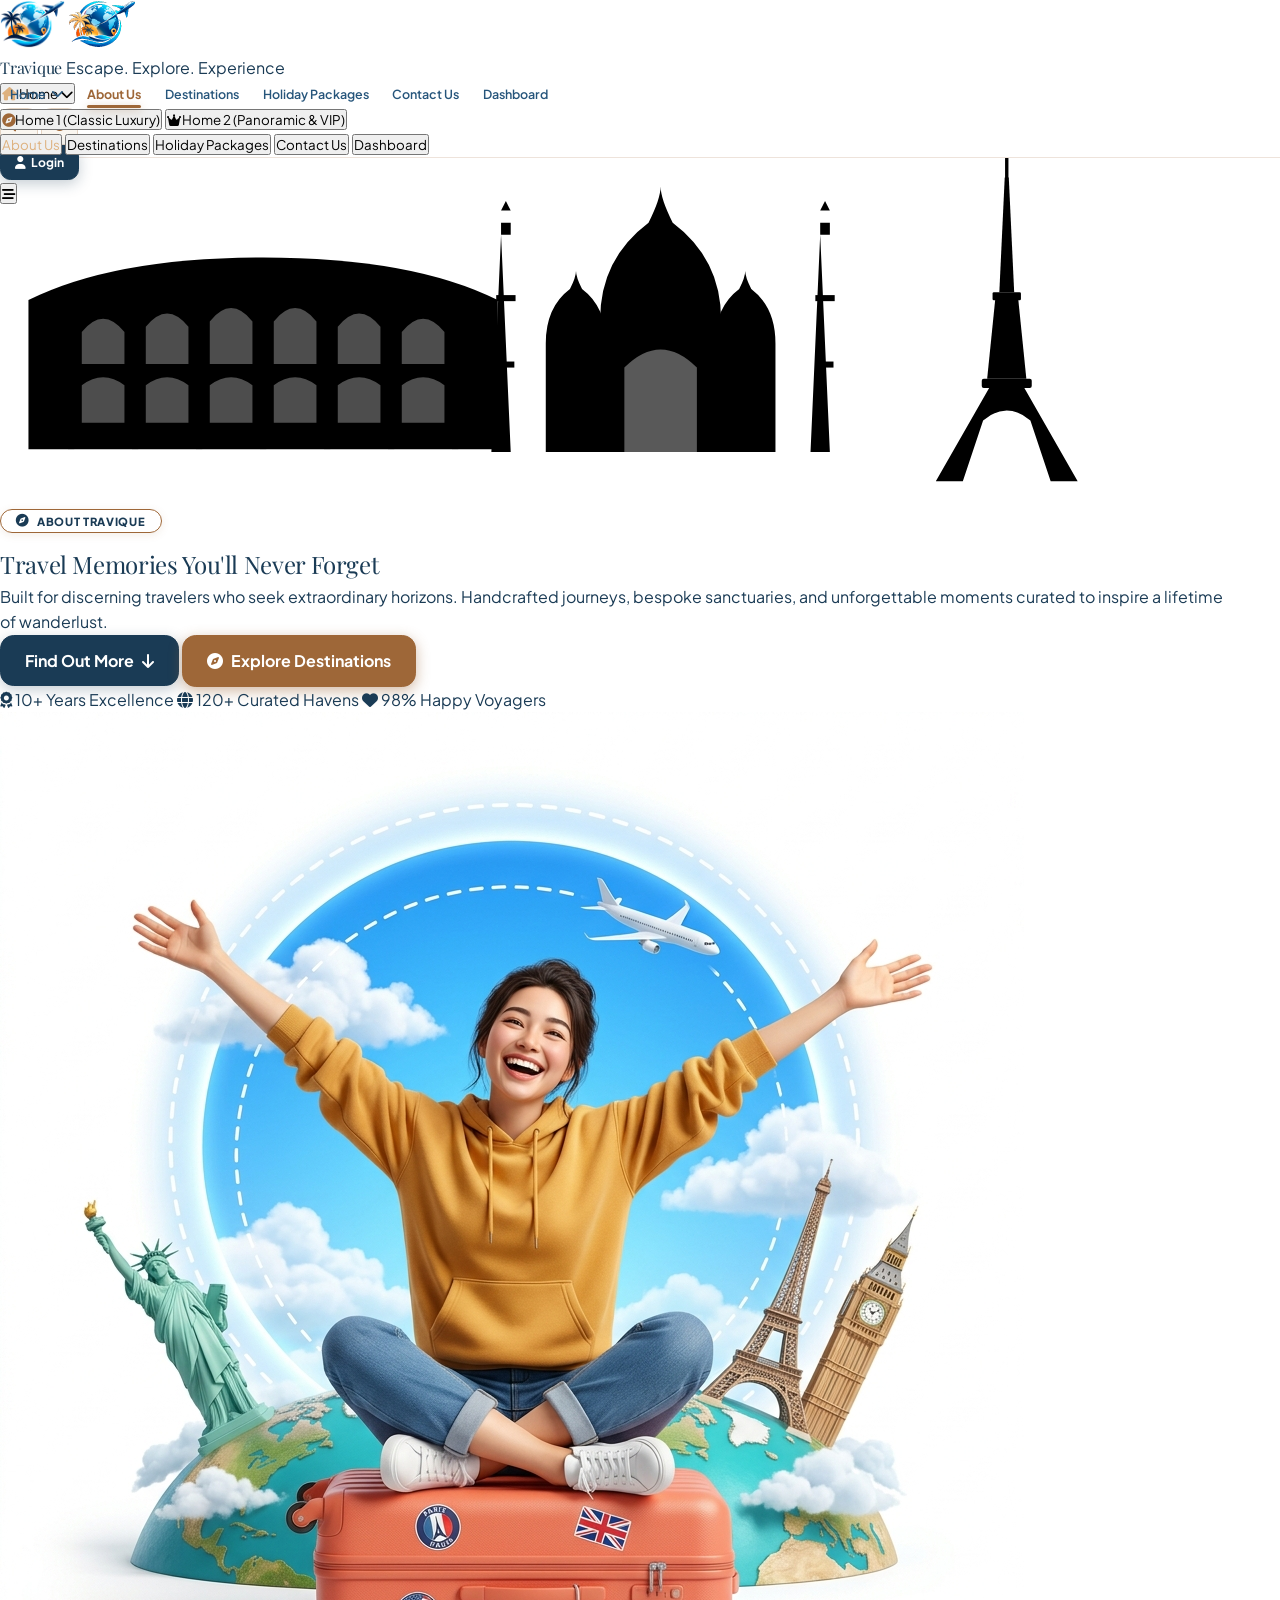
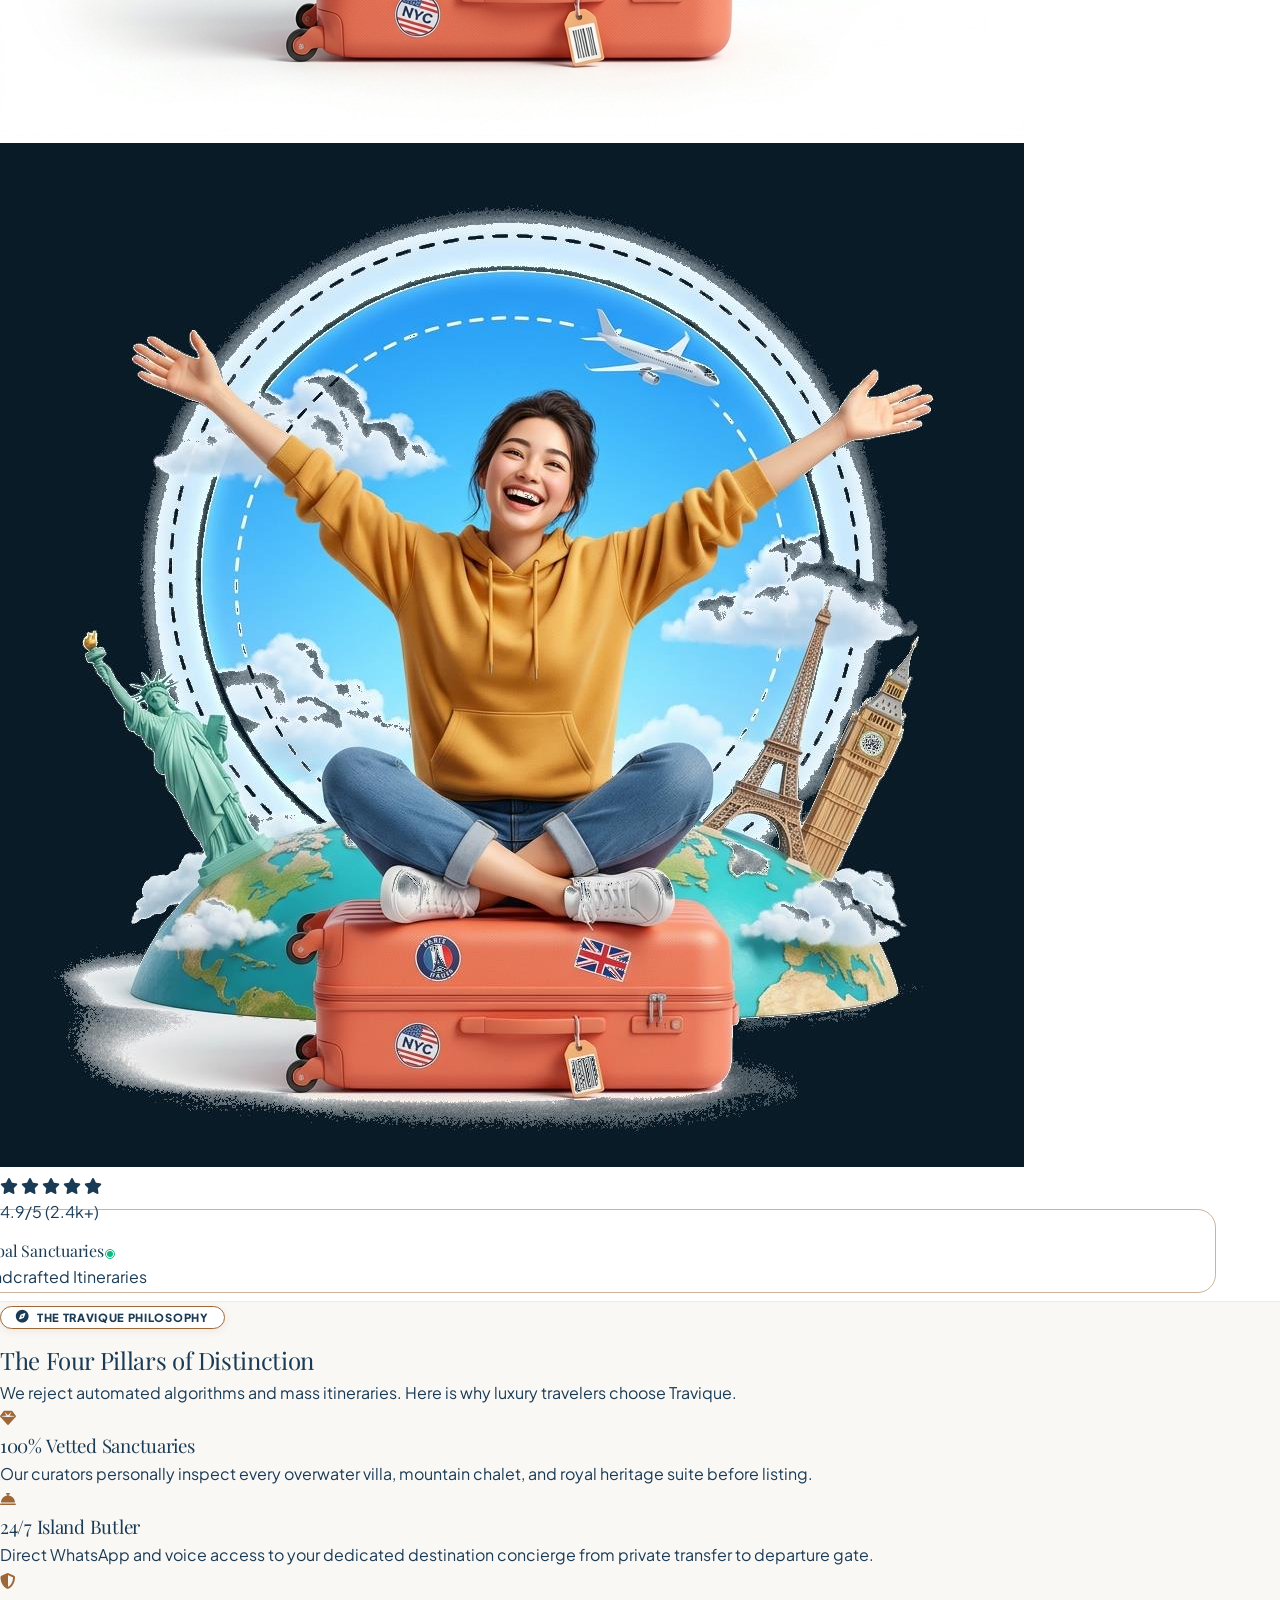
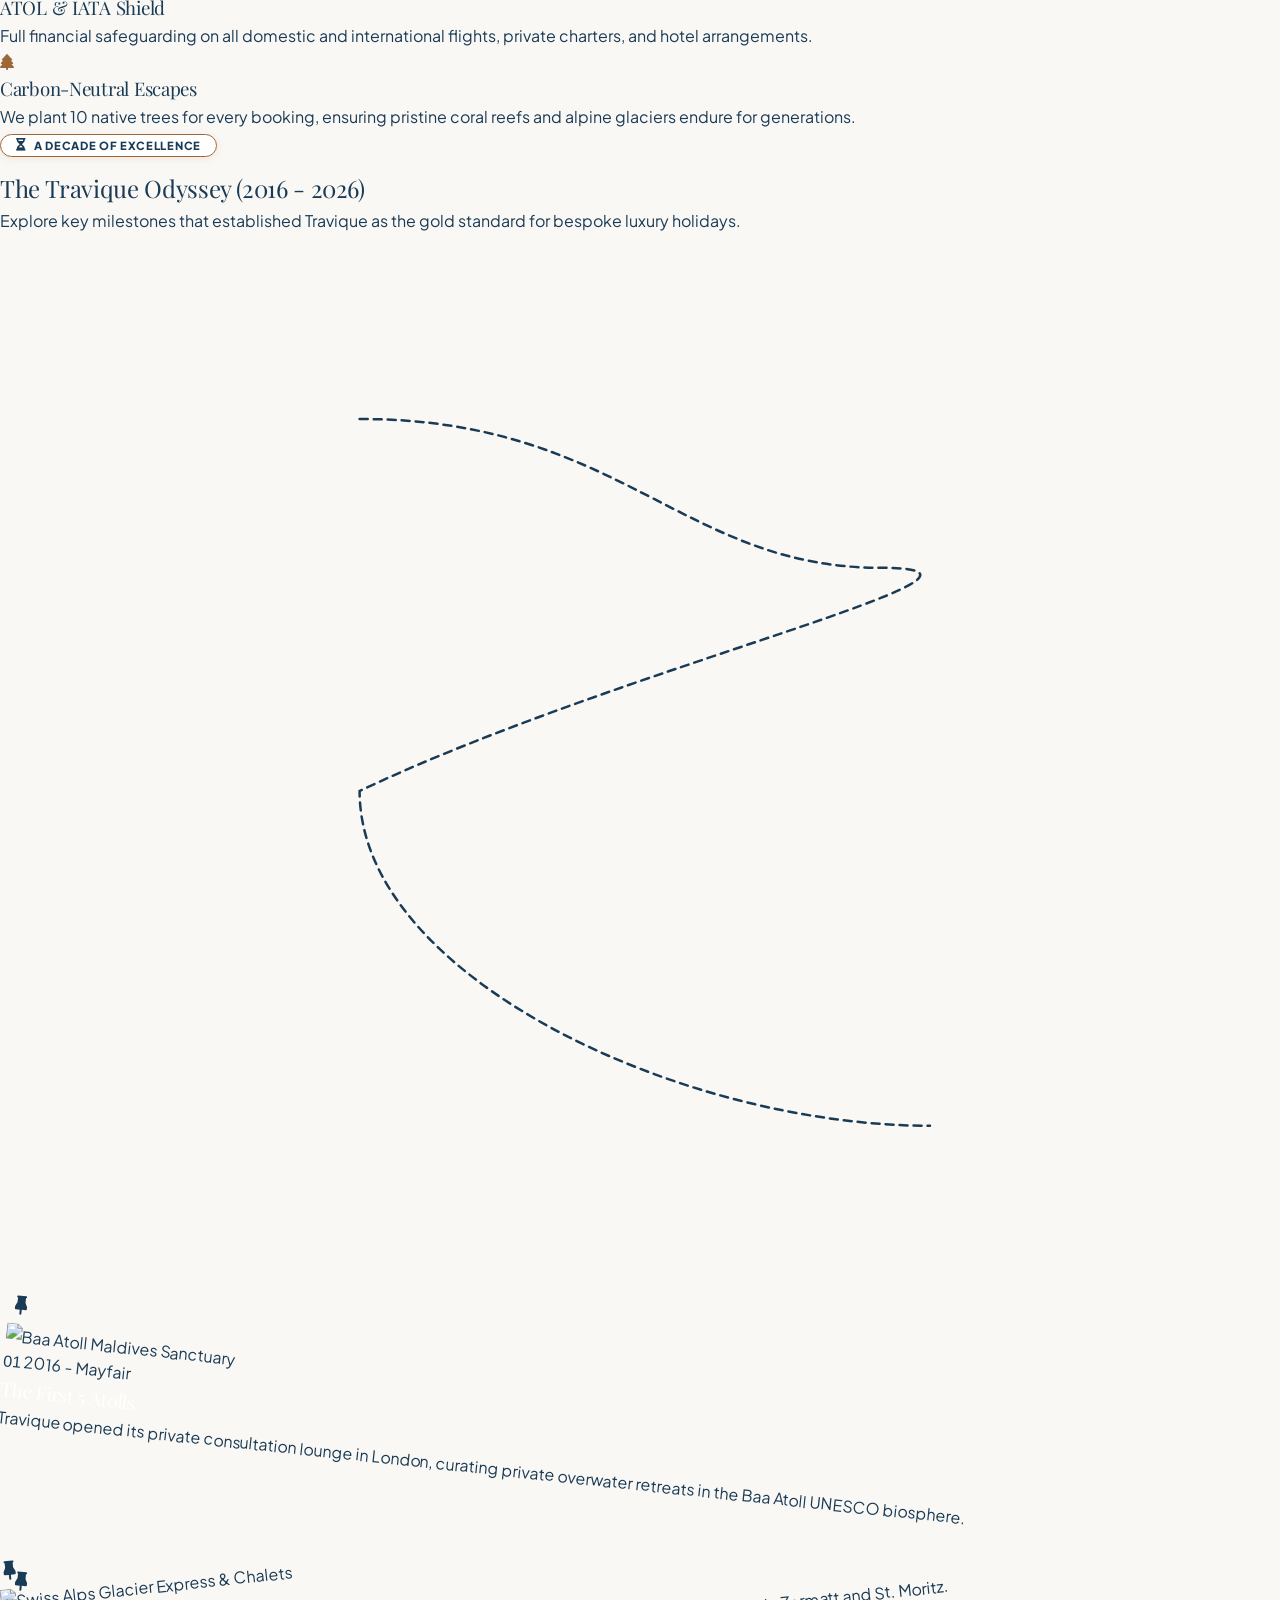
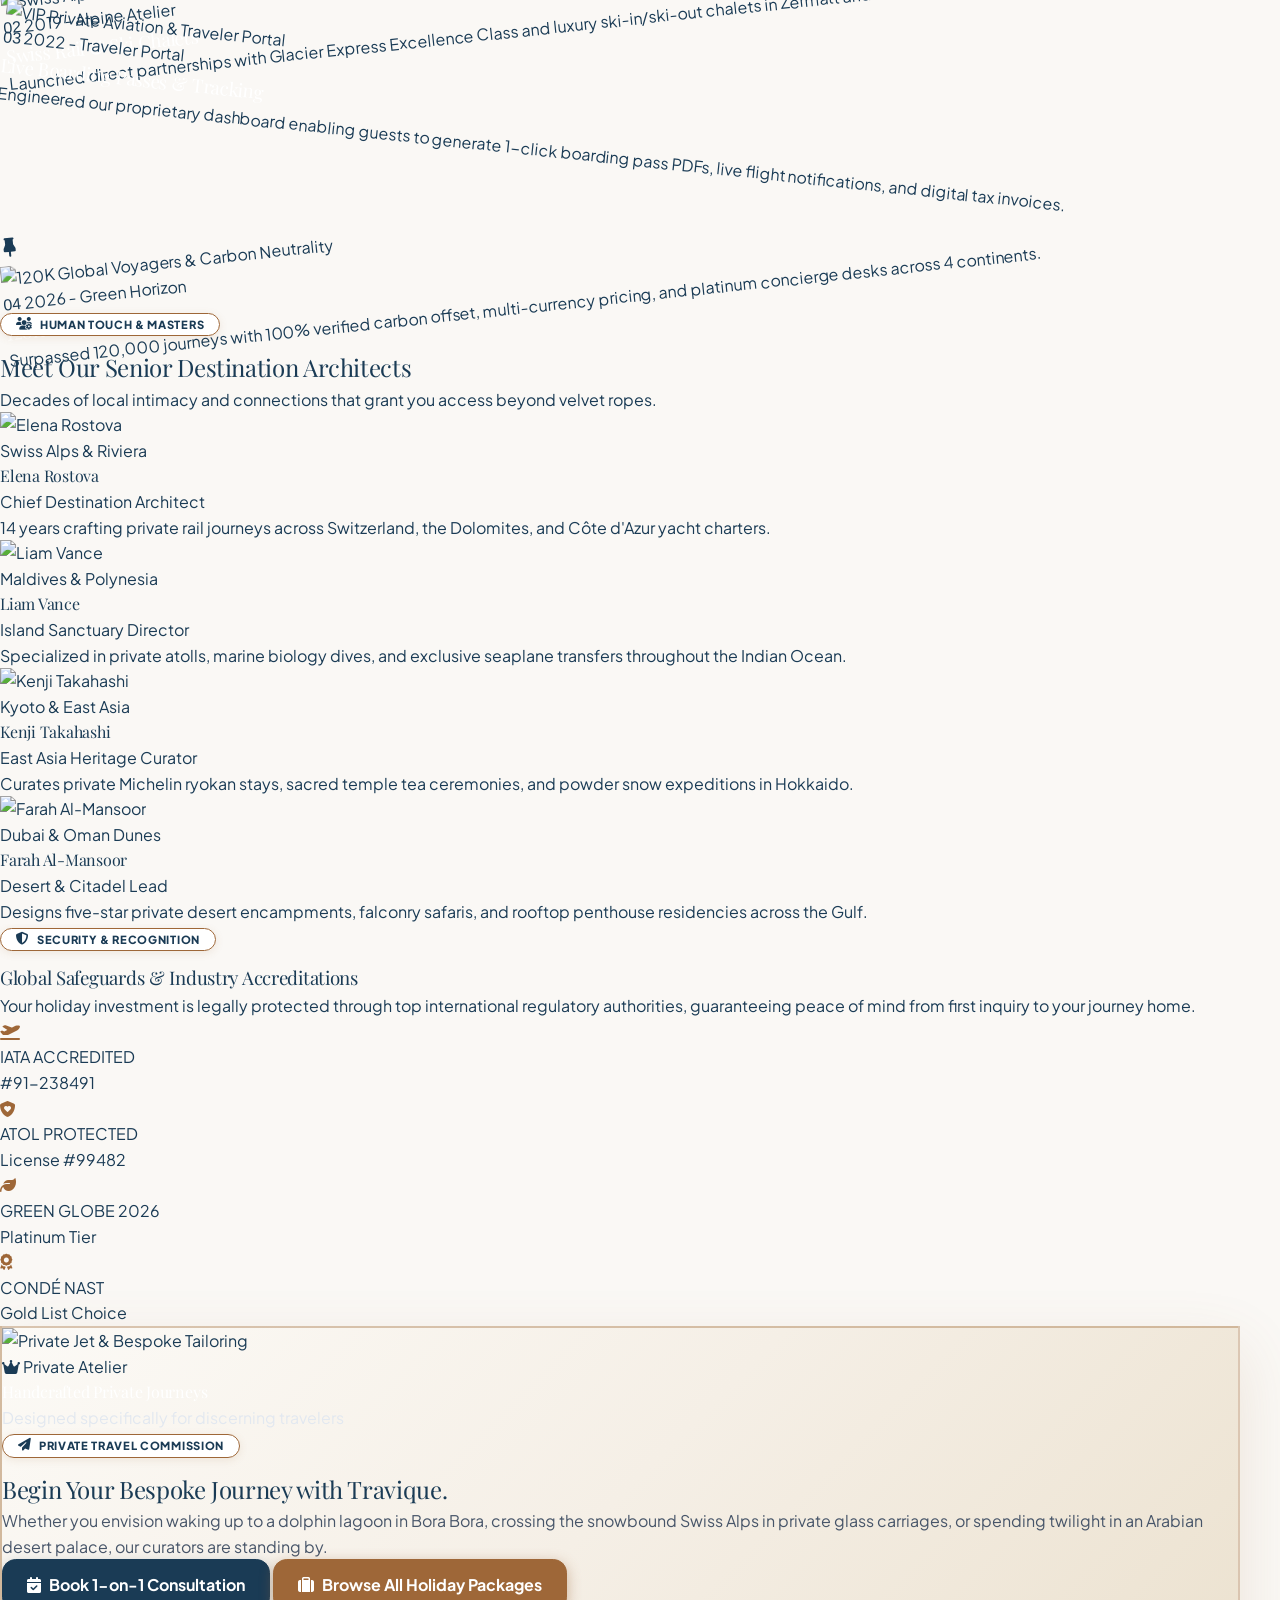
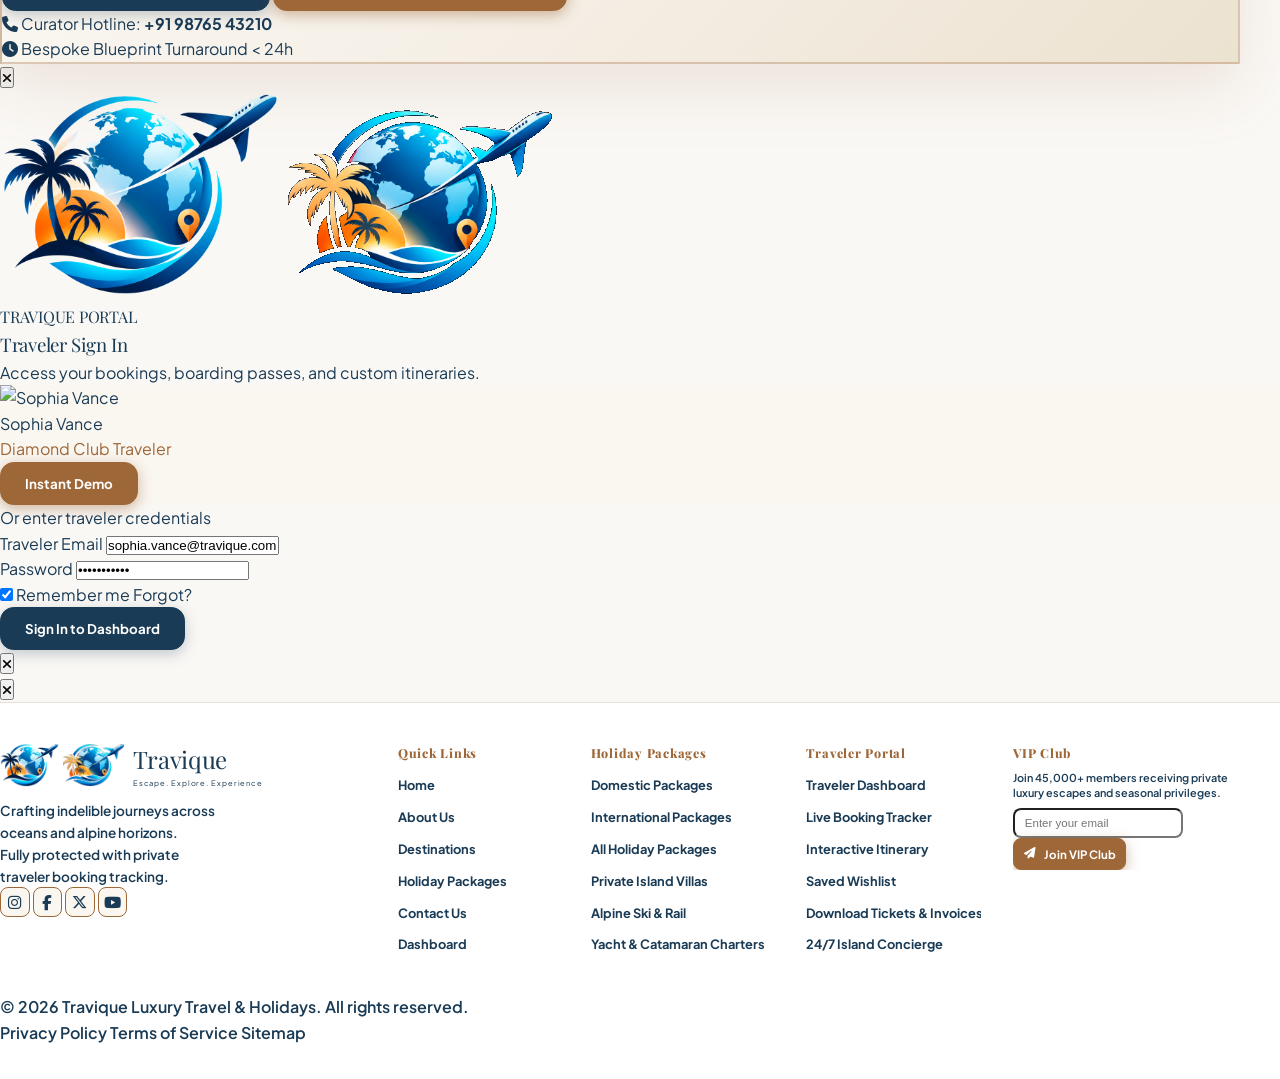
==== commit 810347ba: "Revert "Merge remote changes" This reverts commit 5e5300f1a308e904af3ccd1296d9a6eabff9b3d6, reversin" ====
--- a/about.html
+++ b/about.html
@@ -1,4 +1,3 @@
-<<<<<<< HEAD
 ﻿<!DOCTYPE html>
 <html lang="en" dir="ltr" class="scroll-smooth">
 <head>
@@ -738,747 +737,6 @@
 
   <div id="toast-container"></div>
 
-=======
-﻿<!DOCTYPE html>
-<html lang="en" dir="ltr" class="scroll-smooth">
-<head>
-  <meta charset="UTF-8">
-  <meta name="viewport" content="width=device-width, initial-scale=1.0">
-  <title>About Us - Bespoke Luxury Holidays | Travique</title>
-  <meta name="description" content="Explore handcrafted domestic & international holiday packages, romantic honeymoon tours, and manage your trips via the Travique Traveler Dashboard.">
-
-  <link rel="preconnect" href="https://fonts.googleapis.com">
-  <link rel="preconnect" href="https://fonts.gstatic.com" crossorigin>
-  <link href="https://fonts.googleapis.com/css2?family=DM+Serif+Display:ital@0;1&family=Outfit:wght@400;500;600;700;800;900&family=Playfair+Display:ital,wght@0,600;0,700;0,800;0,900;1,600;1,700&family=Plus+Jakarta+Sans:wght@300;400;500;600;700;800&family=Syne:wght@600;700;800&family=Urbanist:wght@500;600;700;800;900&display=swap" rel="stylesheet">
-
-  <link rel="stylesheet" href="https://cdnjs.cloudflare.com/ajax/libs/font-awesome/6.5.1/css/all.min.css" integrity="sha512-DTOQO9RWCH3ppGqcWaEA1BIZOC6xxalwEsw9c2QQeAIftl+Vegovlnee1c9QX4TctnWMn13TZye+giMm8e2LwA==" crossorigin="anonymous" referrerpolicy="no-referrer">
-
-  <script src="https://cdn.tailwindcss.com"></script>
-  <script src="tailwind-config.js"></script>
-
-  <link rel="icon" type="image/png" href="logo-light.png">
-
-  <link rel="stylesheet" href="style.css?v=pano2026">
-
-  <link rel="stylesheet" href="about.css?v=pos2026">
-</head>
-<body class="bg-slate-50 dark:bg-ocean-950 text-slate-800 dark:text-slate-100 font-body transition-colors duration-300">
-
-  <header class="site-header">
-    <div class="max-w-7xl mx-auto px-2.5 sm:px-6 lg:px-8">
-      <div class="header-inner-row flex items-center justify-between h-20 transition-all duration-300">
-
-        <a href="index.html" class="flex items-center gap-2 sm:gap-3 group shrink-0 -ml-1 sm:ml-0">
-          <div class="relative h-10 sm:h-12 w-auto flex items-center shrink-0">
-            <img src="logo-light.png" alt="Travique Logo" class="header-logo-img h-10 sm:h-12 w-auto object-contain dark:hidden group-hover:scale-105 transition-all duration-300">
-            <img src="logo-dark.png" alt="Travique Logo" class="header-logo-img h-10 sm:h-12 w-auto object-contain hidden dark:block group-hover:scale-105 transition-all duration-300">
-          </div>
-          <div class="flex flex-col items-start sm:items-center text-left sm:text-center">
-            <span class="text-xl sm:text-2xl font-black font-heading tracking-tight text-ocean-900 dark:text-white group-hover:text-teal-400 transition-colors">
-              Travique
-            </span>
-            <span class="text-[6.5px] sm:text-[7.5px] font-bold tracking-[0.12em] sm:tracking-[0.14em] text-[#9E6738] uppercase mt-0.5 whitespace-nowrap text-left sm:text-center">
-              Escape. Explore. Experience
-            </span>
-          </div>
-        </a>
-
-        <nav class="hidden lg:flex items-center justify-center gap-1 xl:gap-2">
-
-          <div class="nav-dropdown-wrapper relative group" id="home-dropdown">
-            <button data-view="home" class="nav-link flex items-center gap-1.5 cursor-pointer" id="home-nav-trigger" aria-haspopup="true" aria-expanded="false" onclick="toggleHomeDropdown(event)">
-              <span>Home</span>
-              <i class="fa-solid fa-chevron-down text-[10px] transition-transform duration-200 group-hover:rotate-180"></i>
-            </button>
-            <div class="nav-dropdown-menu" id="home-dropdown-menu">
-              <button data-view="home-1" onclick="window.location.href='index.html'" class="dropdown-item flex items-center gap-3">
-                <div class="w-8 h-8 rounded-lg bg-teal-500/10 text-teal-400 flex items-center justify-center shrink-0">
-                  <i class="fa-solid fa-compass text-sm"></i>
-                </div>
-                <div class="text-left rtl:text-right">
-                  <span class="block font-bold text-sm text-slate-800 dark:text-slate-100 item-title">Home 1</span>
-                  <span class="block text-[11px] text-slate-500 dark:text-slate-400 font-normal">Classic Luxury &amp; Explorer</span>
-                </div>
-              </button>
-              <button data-view="home-2" onclick="window.location.href='home-2.html'" class="dropdown-item flex items-center gap-3">
-                <div class="w-8 h-8 rounded-lg bg-[#9E6738]/20 text-[#9E6738] flex items-center justify-center shrink-0">
-                  <i class="fa-solid fa-crown text-sm"></i>
-                </div>
-                <div class="text-left rtl:text-right">
-                  <span class="block font-bold text-sm text-[#9E6738] dark:text-[#C9935E] item-title">Home 2</span>
-                  <span class="block text-[11px] text-slate-500 dark:text-slate-400 font-normal">Panoramic Escapes &amp; VIP Lounge</span>
-                </div>
-              </button>
-            </div>
-          </div>
-
-          <button data-view="about" onclick="window.location.href='about.html'" class="nav-link active">
-            About Us
-          </button>
-          <button data-view="destinations" onclick="window.location.href='destinations.html'" class="nav-link">
-            Destinations
-          </button>
-          <button data-view="packages" onclick="window.location.href='packages.html'" class="nav-link">
-            Holiday Packages
-          </button>
-          <button data-view="contact" onclick="window.location.href='contact.html'" class="nav-link">
-            Contact Us
-          </button>
-          <button data-view="dashboard" onclick="window.location.href='dashboard.html'" class="nav-link">
-            Dashboard
-          </button>
-        </nav>
-
-        <div class="flex items-center gap-1.5 sm:gap-3 shrink-0">
-          <button id="dir-toggle-btn" onclick="toggleDirection()" class="ctrl-btn ctrl-btn-icon w-8 h-8 sm:w-9 sm:h-9 flex items-center justify-center p-0" title="Toggle Layout Direction (LTR / RTL)" aria-label="Toggle Direction">
-            <i class="fa-solid fa-right-left text-[#9E6738] dark:text-[#DEB17E] text-xs sm:text-sm"></i>
-          </button>
-
-          <button id="theme-toggle-btn" onclick="toggleDarkMode()" class="ctrl-btn ctrl-btn-icon w-8 h-8 sm:w-9 sm:h-9 flex items-center justify-center p-0" title="Toggle Theme (Light / Dark)" aria-label="Toggle Dark Mode">
-            <i class="fa-solid fa-moon text-[#9E6738] dark:text-[#DEB17E] text-xs sm:text-sm"></i>
-          </button>
-
-          <div id="auth-button-container">
-            <button onclick="openLoginModal()" class="ctrl-btn ctrl-btn-primary px-2.5 sm:px-4 py-1.5 sm:py-2 text-xs flex items-center gap-1.5 font-bold">
-              <i class="fa-solid fa-user text-xs"></i>
-              <span>Login</span>
-            </button>
-          </div>
-
-          <button id="mobile-menu-toggle" class="lg:hidden p-1.5 sm:p-2 rounded-lg text-slate-600 dark:text-slate-300 hover:text-teal-400">
-            <i class="fa-solid fa-bars-staggered text-lg sm:text-xl"></i>
-          </button>
-        </div>
-
-      </div>
-    </div>
-
-    <div id="mobile-menu-drawer" class="lg:hidden hidden px-4 pt-2 pb-6 bg-white dark:bg-ocean-900 border-b border-slate-200 dark:border-ocean-800 shadow-xl space-y-2">
-      <div class="mobile-dropdown border-b border-slate-200 dark:border-ocean-800/60 pb-2">
-        <button onclick="toggleMobileHomeSubmenu()" class="flex items-center justify-between w-full py-2 px-3 rounded-lg text-slate-700 dark:text-slate-200 font-medium hover:text-teal-400">
-          <span class="flex items-center gap-2">
-            <i class="fa-solid fa-house text-teal-400 text-sm"></i>
-            <span>Home</span>
-          </span>
-          <i id="mobile-home-chevron" class="fa-solid fa-chevron-down text-xs transition-transform duration-200"></i>
-        </button>
-        <div id="mobile-home-submenu" class="pl-6 space-y-1 mt-1">
-          <button data-view="home-1" onclick="window.location.href='index.html'; closeMobileMenuDrawer();" class="mobile-nav-link block w-full text-left py-1.5 px-3 rounded-lg text-slate-600 dark:text-slate-300 hover:text-teal-400 text-sm font-medium">
-            <i class="fa-solid fa-compass text-teal-500 text-xs mr-2 rtl:ml-2 rtl:mr-0"></i>Home 1 (Classic Luxury)
-          </button>
-          <button data-view="home-2" onclick="window.location.href='home-2.html'; closeMobileMenuDrawer();" class="mobile-nav-link block w-full text-left py-1.5 px-3 rounded-lg text-[#9E6738] dark:text-[#C9935E] hover:text-teal-400 text-sm font-bold bg-[#9E6738]/10">
-            <i class="fa-solid fa-crown text-[#9E6738] text-xs mr-2 rtl:ml-2 rtl:mr-0"></i>Home 2 (Panoramic &amp; VIP)
-          </button>
-        </div>
-      </div>
-      <button data-view="about" onclick="window.location.href='about.html'; closeMobileMenuDrawer()" class="mobile-nav-link block w-full text-left py-2 px-3 rounded-lg text-[#9E6738] dark:text-[#C9935E] font-bold bg-[#9E6738]/10">About Us</button>
-      <button data-view="destinations" onclick="window.location.href='destinations.html'; closeMobileMenuDrawer()" class="mobile-nav-link block w-full text-left py-2 px-3 rounded-lg text-slate-700 dark:text-slate-200 font-medium">Destinations</button>
-      <button data-view="packages" onclick="window.location.href='packages.html'; closeMobileMenuDrawer()" class="mobile-nav-link block w-full text-left py-2 px-3 rounded-lg text-slate-700 dark:text-slate-200 font-medium">Holiday Packages</button>
-      <button data-view="contact" onclick="window.location.href='contact.html'; closeMobileMenuDrawer()" class="mobile-nav-link block w-full text-left py-2 px-3 rounded-lg text-slate-700 dark:text-slate-200 font-medium">Contact Us</button>
-      <button data-view="dashboard" onclick="window.location.href='dashboard.html'; closeMobileMenuDrawer()" class="mobile-nav-link block w-full text-left py-2 px-3 rounded-lg text-teal-400 font-bold bg-teal-500/10">Dashboard</button>
-    </div>
-  </header>
-
-  <main>
-
-    <section id="about-hero" class="relative overflow-hidden min-h-[calc(100vh-80px)] lg:h-[calc(100vh-80px)] flex flex-col justify-center items-center py-6 lg:py-0 bg-white dark:bg-[#091B27] border-b border-slate-200/80 dark:border-ocean-800 transition-colors duration-300">
-
-      <div class="absolute left-0 top-1/2 -translate-y-1/2 w-[280px] sm:w-[420px] h-[280px] sm:h-[420px] pointer-events-none select-none text-[#1A3B55] dark:text-sky-300 opacity-[0.05] dark:opacity-[0.03] overflow-hidden -z-0 -translate-x-1/4">
-        <img src="dest-hero-landmarks.svg" alt="" class="w-full h-full object-contain">
-      </div>
-
-      <div class="max-w-7xl mx-auto px-4 sm:px-6 lg:px-8 relative z-10 w-full my-auto">
-        <div class="grid grid-cols-1 lg:grid-cols-12 gap-8 lg:gap-12 items-center">
-
-          <div class="lg:col-span-6 text-left flex flex-col items-start space-y-4 sm:space-y-5 order-1">
-
-            <div class="section-tag-badge !self-start !ml-0 !mr-auto">
-              <i class="fa-solid fa-compass"></i>
-              <span>About Travique</span>
-            </div>
-
-            <h1 class="text-3xl sm:text-4xl lg:text-[44px] xl:text-[52px] font-heading font-bold text-ocean-950 dark:text-white leading-[1.28] sm:leading-[1.26] tracking-tight">
-              <span class="block">Travel Memories</span>
-              <span class="block mt-2 sm:mt-2.5 text-transparent bg-clip-text bg-gradient-to-r from-[#9E6738] via-[#B87B47] to-[#7D4922] dark:from-[#F6D8AC] dark:via-[#DEB17E] dark:to-[#9E6738] font-serif italic font-normal">
-                You'll Never Forget
-              </span>
-            </h1>
-
-            <p class="text-slate-600 dark:text-slate-300 font-normal text-xs sm:text-sm lg:text-[15px] leading-relaxed max-w-lg font-body mx-auto lg:mx-0">
-              Built for discerning travelers who seek extraordinary horizons. Handcrafted journeys, bespoke sanctuaries, and unforgettable moments curated to inspire a lifetime of wanderlust.
-            </p>
-
-            <div class="flex flex-wrap items-center justify-center lg:justify-start gap-3.5 sm:gap-4 pt-1 sm:pt-2">
-              <a href="#about-pillars" class="btn-primary !rounded-xl inline-flex items-center justify-center gap-2 px-7 py-3.5 text-xs sm:text-sm font-bold shadow-xl shadow-[#1A3B55]/20 hover:-translate-y-0.5 transition-all duration-300">
-                <span>Find Out More</span>
-                <i class="fa-solid fa-arrow-down text-xs"></i>
-              </a>
-
-              <a href="destinations.html" class="btn-secondary !rounded-xl inline-flex items-center justify-center gap-2.5 px-6 sm:px-7 py-3.5 text-xs sm:text-sm font-bold shadow-md hover:-translate-y-0.5 transition-all duration-300">
-                <i class="fa-solid fa-compass text-white text-xs"></i>
-                <span>Explore Destinations</span>
-              </a>
-            </div>
-
-            <div class="flex flex-wrap items-center justify-center lg:justify-start gap-4 sm:gap-6 pt-4 border-t border-slate-200/80 dark:border-ocean-800 text-xs font-semibold text-slate-500 dark:text-slate-400 w-full">
-              <span class="flex items-center gap-1.5">
-                <i class="fa-solid fa-award text-[#9E6738] dark:text-[#DEB17E]"></i> 10+ Years Excellence
-              </span>
-              <span class="flex items-center gap-1.5">
-                <i class="fa-solid fa-globe text-[#1A3B55] dark:text-[#DEB17E]"></i> 120+ Curated Havens
-              </span>
-              <span class="flex items-center gap-1.5">
-                <i class="fa-solid fa-heart text-[#9E6738] dark:text-[#DEB17E]"></i> 98% Happy Voyagers
-              </span>
-            </div>
-
-          </div>
-
-          <div class="lg:col-span-6 relative flex justify-center items-center order-2 w-full">
-
-            <div class="relative w-full max-w-[420px] sm:max-w-[480px] lg:max-w-[520px] flex flex-col items-center justify-center mx-auto">
-
-              <div class="absolute w-[300px] h-[300px] sm:w-[400px] sm:h-[400px] rounded-full bg-gradient-to-tr from-[#1A3B55]/10 via-[#9E6738]/15 to-sky-300/20 dark:from-[#1A3B55]/30 dark:via-[#9E6738]/20 dark:to-ocean-800/50 blur-2xl pointer-events-none"></div>
-
-              <img src="about-hero-portal-light.jpg" alt="Travel Memories You'll Never Forget - Traveler on suitcase with world landmarks portal" class="w-full max-h-[380px] sm:max-h-[440px] lg:max-h-[480px] object-contain select-none relative z-10 dark:hidden block mx-auto transition-transform duration-500 hover:scale-[1.02]">
-
-              <img src="about-hero-portal-dark.jpg" alt="Travel Memories You'll Never Forget - Traveler on suitcase with world landmarks portal" class="w-full max-h-[380px] sm:max-h-[440px] lg:max-h-[480px] object-contain select-none relative z-10 hidden dark:block mx-auto transition-transform duration-500 hover:scale-[1.02]">
-
-              <div id="hero-rating-pill" onclick="showToast('4.9/5 Rating based on 2,400+ verified luxury travelers worldwide.', 'fa-star')" title="Click to view traveler reviews" class="hero-rating-badge absolute top-2 left-1/2 -translate-x-1/2 sm:left-auto sm:translate-x-0 sm:right-2 bg-white/95 dark:bg-[#0E202E]/95 backdrop-blur-md px-4 py-2 rounded-full border border-slate-200/90 dark:border-ocean-700/80 shadow-xl z-20 flex items-center gap-2 group select-none whitespace-nowrap">
-                <div class="flex text-[#9E6738] dark:text-[#DEB17E] text-[11px] gap-0.5">
-                  <i class="fa-solid fa-star star-icon"></i>
-                  <i class="fa-solid fa-star star-icon"></i>
-                  <i class="fa-solid fa-star star-icon"></i>
-                  <i class="fa-solid fa-star star-icon"></i>
-                  <i class="fa-solid fa-star star-icon"></i>
-                </div>
-                <span class="text-xs font-black text-ocean-950 dark:text-white group-hover:text-[#9E6738] dark:group-hover:text-[#DEB17E] transition-colors">4.9/5</span>
-                <span class="hidden sm:inline-block text-[10px] text-slate-400 border-l border-slate-200 dark:border-ocean-700 pl-1.5 font-medium">(2.4k+)</span>
-              </div>
-
-              <div id="hero-sanctuary-card" onclick="showToast('120+ Private Havens Active in Bali, Amalfi, St. Moritz & French Riviera', 'fa-compass')" title="Click to explore live sanctuaries" class="hero-sanctuary-badge absolute bottom-0 left-0 sm:bottom-2 sm:-left-3 lg:bottom-1 lg:-left-6 bg-white/95 dark:bg-[#0E202E]/95 backdrop-blur-md p-2.5 sm:p-3 rounded-2xl border border-slate-200/90 dark:border-ocean-700/80 shadow-xl z-20 flex items-center gap-2.5 sm:gap-3 group select-none whitespace-nowrap">
-                <div class="sanctuary-radar-ring"></div>
-                <div class="relative w-8 h-8 sm:w-9 sm:h-9 rounded-xl bg-[#9E6738]/10 dark:bg-[#DEB17E]/20 text-[#9E6738] dark:text-[#DEB17E] flex items-center justify-center text-xs sm:text-sm shadow-inner group-hover:bg-[#9E6738] group-hover:text-white transition-colors duration-300">
-                  <i class="fa-solid fa-compass compass-needle-animated"></i>
-                </div>
-                <div class="leading-tight text-left">
-                  <div class="flex items-center gap-1.5">
-                    <span class="block text-xs font-bold text-ocean-950 dark:text-white font-heading group-hover:text-[#9E6738] dark:group-hover:text-[#DEB17E] transition-colors">Global Sanctuaries</span>
-                    <span class="live-pulse-dot" title="Live Curation Active"></span>
-                  </div>
-                  <span class="block text-[9px] sm:text-[10px] text-slate-500 dark:text-slate-400 mt-0.5">Handcrafted Itineraries</span>
-                </div>
-              </div>
-
-            </div>
-          </div>
-
-        </div>
-      </div>
-
-    </section>
-
-    <section id="about-pillars" class="py-16 md:py-24 max-w-7xl mx-auto px-4 sm:px-6 lg:px-8">
-      <div class="text-center max-w-2xl mx-auto mb-16">
-        <div class="section-tag-badge">
-          <i class="fa-solid fa-compass"></i>
-          <span>The Travique Philosophy</span>
-        </div>
-        <h2 class="text-3xl md:text-4xl font-black font-heading text-ocean-950 dark:text-white mt-2">
-          The Four Pillars of Distinction
-        </h2>
-        <p class="text-slate-500 dark:text-slate-400 text-sm mt-2">
-          We reject automated algorithms and mass itineraries. Here is why luxury travelers choose Travique.
-        </p>
-      </div>
-
-      <div class="grid grid-cols-1 md:grid-cols-2 lg:grid-cols-4 gap-6">
-
-        <div class="p-8 rounded-3xl bg-white dark:bg-ocean-900 border border-slate-200 dark:border-ocean-800 shadow-sm hover:shadow-xl hover:-translate-y-1 transition-all group">
-          <div class="w-14 h-14 rounded-2xl bg-teal-500/10 text-teal-500 dark:text-teal-300 flex items-center justify-center text-2xl mb-6 group-hover:scale-110 group-hover:bg-teal-500 group-hover:text-white transition-all">
-            <i class="fa-solid fa-gem"></i>
-          </div>
-          <h3 class="text-lg font-bold font-heading text-ocean-950 dark:text-white mb-2">100% Vetted Sanctuaries</h3>
-          <p class="text-xs sm:text-sm text-slate-500 dark:text-slate-400 leading-relaxed">
-            Our curators personally inspect every overwater villa, mountain chalet, and royal heritage suite before listing.
-          </p>
-        </div>
-
-        <div class="p-8 rounded-3xl bg-white dark:bg-ocean-900 border border-slate-200 dark:border-ocean-800 shadow-sm hover:shadow-xl hover:-translate-y-1 transition-all group">
-          <div class="w-14 h-14 rounded-2xl bg-teal-500/10 text-teal-500 dark:text-teal-300 flex items-center justify-center text-2xl mb-6 group-hover:scale-110 group-hover:bg-teal-500 group-hover:text-white transition-all">
-            <i class="fa-solid fa-bell-concierge"></i>
-          </div>
-          <h3 class="text-lg font-bold font-heading text-ocean-950 dark:text-white mb-2">24/7 Island Butler</h3>
-          <p class="text-xs sm:text-sm text-slate-500 dark:text-slate-400 leading-relaxed">
-            Direct WhatsApp and voice access to your dedicated destination concierge from private transfer to departure gate.
-          </p>
-        </div>
-
-        <div class="p-8 rounded-3xl bg-white dark:bg-ocean-900 border border-slate-200 dark:border-ocean-800 shadow-sm hover:shadow-xl hover:-translate-y-1 transition-all group">
-          <div class="w-14 h-14 rounded-2xl bg-teal-500/10 text-teal-500 dark:text-teal-300 flex items-center justify-center text-2xl mb-6 group-hover:scale-110 group-hover:bg-teal-500 group-hover:text-white transition-all">
-            <i class="fa-solid fa-shield-halved"></i>
-          </div>
-          <h3 class="text-lg font-bold font-heading text-ocean-950 dark:text-white mb-2">ATOL &amp; IATA Shield</h3>
-          <p class="text-xs sm:text-sm text-slate-500 dark:text-slate-400 leading-relaxed">
-            Full financial safeguarding on all domestic and international flights, private charters, and hotel arrangements.
-          </p>
-        </div>
-
-        <div class="p-8 rounded-3xl bg-white dark:bg-ocean-900 border border-slate-200 dark:border-ocean-800 shadow-sm hover:shadow-xl hover:-translate-y-1 transition-all group">
-          <div class="w-14 h-14 rounded-2xl bg-teal-500/10 text-teal-500 dark:text-teal-300 flex items-center justify-center text-2xl mb-6 group-hover:scale-110 group-hover:bg-teal-500 group-hover:text-white transition-all">
-            <i class="fa-solid fa-tree"></i>
-          </div>
-          <h3 class="text-lg font-bold font-heading text-ocean-950 dark:text-white mb-2">Carbon-Neutral Escapes</h3>
-          <p class="text-xs sm:text-sm text-slate-500 dark:text-slate-400 leading-relaxed">
-            We plant 10 native trees for every booking, ensuring pristine coral reefs and alpine glaciers endure for generations.
-          </p>
-        </div>
-      </div>
-    </section>
-
-    <section id="about-timeline" class="py-16 md:py-24 bg-slate-100/60 dark:bg-ocean-900/40 border-y border-slate-200 dark:border-ocean-800 relative overflow-hidden transition-colors">
-
-      <div class="max-w-7xl mx-auto px-4 sm:px-6 lg:px-8 relative z-10">
-        <div class="text-center max-w-2xl mx-auto mb-16">
-          <div class="section-tag-badge">
-            <i class="fa-solid fa-hourglass-half"></i>
-            <span>A Decade of Excellence</span>
-          </div>
-          <h2 class="text-3xl md:text-4xl font-black font-heading text-ocean-950 dark:text-white mt-2">
-            The Travique Odyssey (2016 - 2026)
-          </h2>
-          <p class="text-slate-500 dark:text-slate-400 text-sm mt-2">
-            Explore key milestones that established Travique as the gold standard for bespoke luxury holidays.
-          </p>
-        </div>
-
-        <div class="relative w-full max-w-[1000px] mx-auto flex flex-col space-y-8 md:space-y-0 md:block h-auto md:h-[900px]">
-
-          <svg class="absolute top-0 left-0 w-full h-full pointer-events-none hidden md:block z-0" viewBox="0 0 1000 900" preserveAspectRatio="none">
-            <path
-              d="M 290 150 C 500 150, 550 270, 710 270 C 850 270, 500 350, 290 450 C 290 600, 550 720, 750 720"
-              stroke="currentColor"
-              class="text-[#9E6738]/50 dark:text-[#C9935E]/45 how-it-works-path"
-              stroke-width="2.5"
-              fill="none"
-              stroke-linecap="round"
-              vector-effect="non-scaling-stroke"
-            />
-          </svg>
-
-          <div class="how-it-works-card relative w-full md:w-[290px] md:absolute md:top-0 md:left-[14%] rotate-6 group">
-            <div class="bg-white dark:bg-neutral-900 p-2.5 rounded-[25px] shadow-[0px_10px_25px_0px_rgba(26,59,85,0.12)] dark:shadow-none border border-neutral-100 dark:border-neutral-800 transition-all duration-300 hover:shadow-2xl hover:-translate-y-1">
-
-              <svg xmlns="http://www.w3.org/2000/svg" width="24" height="24" viewBox="0 0 24 24" fill="currentColor" class="w-8 h-8 text-[#9E6738] dark:text-[#DEB17E] z-20 mb-3 mx-auto">
-                <path stroke="none" d="M0 0h24v24H0z" fill="none" />
-                <path d="M16 3a1 1 0 0 1 .117 1.993l-.117 .007v4.764l1.894 3.789a1 1 0 0 1 .1 .331l.006 .116v2a1 1 0 0 1 -.883 .993l-.117 .007h-4v4a1 1 0 0 1 -1.993 .117l-.007 -.117v-4h-4a1 1 0 0 1 -.993 -.883l-.007 -.117v-2a1 1 0 0 1 .06 -.34l.046 -.107l1.894 -3.791v-4.762a1 1 0 0 1 -.117 -1.993l.117 -.007h8z" />
-              </svg>
-
-              <div class="relative rounded-[16px] overflow-hidden min-h-[200px] border border-[#9E6738]/30">
-                <img src="https://images.unsplash.com/photo-1514282401047-d79a71a590e8?auto=format&fit=crop&w=800&q=80" alt="Baa Atoll Maldives Sanctuary" class="absolute inset-0 w-full h-full object-cover group-hover:scale-110 transition-transform duration-700">
-                <div class="relative z-10 bg-gradient-to-t from-[#0B1924]/95 via-[#0B1924]/80 to-[#0B1924]/40 p-4 h-full flex flex-col justify-between text-white min-h-[200px]">
-                  <div class="flex items-center justify-between mb-2">
-                    <span class="text-[#DEB17E] text-3xl font-bold font-handwriting">01</span>
-                    <span class="px-2.5 py-0.5 rounded-full bg-[#9E6738]/30 text-[#F6D8AC] text-[10px] font-bold uppercase tracking-wider border border-[#9E6738]/40 backdrop-blur-sm">2016 - Mayfair</span>
-                  </div>
-                  <div>
-                    <h3 class="text-lg font-bold text-white group-hover:text-[#DEB17E] transition-colors leading-snug mb-1 font-heading">The First 5 Atolls</h3>
-                    <p class="text-slate-200 text-xs sm:text-[13px] leading-relaxed">Travique opened its private consultation lounge in London, curating private overwater retreats in the Baa Atoll UNESCO biosphere.</p>
-                  </div>
-                </div>
-              </div>
-            </div>
-          </div>
-
-          <div class="how-it-works-card relative w-full md:w-[290px] md:absolute md:top-[130px] md:right-[14%] -rotate-6 group">
-            <div class="bg-white dark:bg-neutral-900 p-2.5 rounded-[25px] shadow-[0px_10px_25px_0px_rgba(26,59,85,0.12)] dark:shadow-none border border-neutral-100 dark:border-neutral-800 transition-all duration-300 hover:shadow-2xl hover:-translate-y-1">
-
-              <svg xmlns="http://www.w3.org/2000/svg" width="24" height="24" viewBox="0 0 24 24" fill="currentColor" class="w-8 h-8 text-[#1A3B55] dark:text-[#38BDF8] z-20 mb-3 mx-auto">
-                <path stroke="none" d="M0 0h24v24H0z" fill="none" />
-                <path d="M16 3a1 1 0 0 1 .117 1.993l-.117 .007v4.764l1.894 3.789a1 1 0 0 1 .1 .331l.006 .116v2a1 1 0 0 1 -.883 .993l-.117 .007h-4v4a1 1 0 0 1 -1.993 .117l-.007 -.117v-4h-4a1 1 0 0 1 -.993 -.883l-.007 -.117v-2a1 1 0 0 1 .06 -.34l.046 -.107l1.894 -3.791v-4.762a1 1 0 0 1 -.117 -1.993l.117 -.007h8z" />
-              </svg>
-
-              <div class="relative rounded-[16px] overflow-hidden min-h-[200px] border border-[#1A3B55]/30">
-                <img src="https://images.unsplash.com/photo-1530122037265-a5f1f91d3b99?auto=format&fit=crop&w=800&q=80" alt="Swiss Alps Glacier Express & Chalets" class="absolute inset-0 w-full h-full object-cover group-hover:scale-110 transition-transform duration-700">
-                <div class="relative z-10 bg-gradient-to-t from-[#0B1924]/95 via-[#0B1924]/80 to-[#0B1924]/40 p-4 h-full flex flex-col justify-between text-white min-h-[200px]">
-                  <div class="flex items-center justify-between mb-2">
-                    <span class="text-[#38BDF8] text-3xl font-bold font-handwriting">02</span>
-                    <span class="px-2.5 py-0.5 rounded-full bg-[#1A3B55]/40 text-[#38BDF8] text-[10px] font-bold uppercase tracking-wider border border-[#38BDF8]/40 backdrop-blur-sm">2019 - Alpine Atelier</span>
-                  </div>
-                  <div>
-                    <h3 class="text-lg font-bold text-white group-hover:text-[#38BDF8] transition-colors leading-snug mb-1 font-heading">Swiss Rail &amp; Ski Chalets</h3>
-                    <p class="text-slate-200 text-xs sm:text-[13px] leading-relaxed">Launched direct partnerships with Glacier Express Excellence Class and luxury ski-in/ski-out chalets in Zermatt and St. Moritz.</p>
-                  </div>
-                </div>
-              </div>
-            </div>
-          </div>
-
-          <div class="how-it-works-card relative w-full md:w-[290px] md:absolute md:top-[430px] md:left-[14%] rotate-6 group">
-            <div class="bg-white dark:bg-neutral-900 p-2.5 rounded-[25px] shadow-[0px_10px_25px_0px_rgba(26,59,85,0.12)] dark:shadow-none border border-neutral-100 dark:border-neutral-800 transition-all duration-300 hover:shadow-2xl hover:-translate-y-1">
-
-              <svg xmlns="http://www.w3.org/2000/svg" width="24" height="24" viewBox="0 0 24 24" fill="currentColor" class="w-8 h-8 text-[#9E6738] dark:text-[#DEB17E] z-20 mb-3 mx-auto">
-                <path stroke="none" d="M0 0h24v24H0z" fill="none" />
-                <path d="M16 3a1 1 0 0 1 .117 1.993l-.117 .007v4.764l1.894 3.789a1 1 0 0 1 .1 .331l.006 .116v2a1 1 0 0 1 -.883 .993l-.117 .007h-4v4a1 1 0 0 1 -1.993 .117l-.007 -.117v-4h-4a1 1 0 0 1 -.993 -.883l-.007 -.117v-2a1 1 0 0 1 .06 -.34l.046 -.107l1.894 -3.791v-4.762a1 1 0 0 1 -.117 -1.993l.117 -.007h8z" />
-              </svg>
-
-              <div class="relative rounded-[16px] overflow-hidden min-h-[200px] border border-[#9E6738]/30">
-                <img src="https://images.unsplash.com/photo-1540959733332-eab4deabeeaf?auto=format&fit=crop&w=800&q=80" alt="VIP Private Aviation & Traveler Portal" class="absolute inset-0 w-full h-full object-cover group-hover:scale-110 transition-transform duration-700">
-                <div class="relative z-10 bg-gradient-to-t from-[#0B1924]/95 via-[#0B1924]/80 to-[#0B1924]/40 p-4 h-full flex flex-col justify-between text-white min-h-[200px]">
-                  <div class="flex items-center justify-between mb-2">
-                    <span class="text-[#DEB17E] text-3xl font-bold font-handwriting">03</span>
-                    <span class="px-2.5 py-0.5 rounded-full bg-[#9E6738]/30 text-[#F6D8AC] text-[10px] font-bold uppercase tracking-wider border border-[#9E6738]/40 backdrop-blur-sm">2022 - Traveler Portal</span>
-                  </div>
-                  <div>
-                    <h3 class="text-lg font-bold text-white group-hover:text-[#DEB17E] transition-colors leading-snug mb-1 font-heading">Live Boarding Passes &amp; Tracking</h3>
-                    <p class="text-slate-200 text-xs sm:text-[13px] leading-relaxed">Engineered our proprietary dashboard enabling guests to generate 1-click boarding pass PDFs, live flight notifications, and digital tax invoices.</p>
-                  </div>
-                </div>
-              </div>
-            </div>
-          </div>
-
-          <div class="how-it-works-card relative w-full md:w-[290px] md:absolute md:top-[560px] md:right-[11%] -rotate-6 group">
-            <div class="bg-white dark:bg-neutral-900 p-2.5 rounded-[25px] shadow-[0px_10px_25px_0px_rgba(26,59,85,0.12)] dark:shadow-none border border-neutral-100 dark:border-neutral-800 transition-all duration-300 hover:shadow-2xl hover:-translate-y-1">
-
-              <svg xmlns="http://www.w3.org/2000/svg" width="24" height="24" viewBox="0 0 24 24" fill="currentColor" class="w-8 h-8 text-[#1A3B55] dark:text-[#38BDF8] z-20 mb-3 mx-auto">
-                <path stroke="none" d="M0 0h24v24H0z" fill="none" />
-                <path d="M16 3a1 1 0 0 1 .117 1.993l-.117 .007v4.764l1.894 3.789a1 1 0 0 1 .1 .331l.006 .116v2a1 1 0 0 1 -.883 .993l-.117 .007h-4v4a1 1 0 0 1 -1.993 .117l-.007 -.117v-4h-4a1 1 0 0 1 -.993 -.883l-.007 -.117v-2a1 1 0 0 1 .06 -.34l.046 -.107l1.894 -3.791v-4.762a1 1 0 0 1 -.117 -1.993l.117 -.007h8z" />
-              </svg>
-
-              <div class="relative rounded-[16px] overflow-hidden min-h-[200px] border border-[#1A3B55]/30">
-                <img src="https://images.unsplash.com/photo-1507699622108-4be3abd695ad?auto=format&fit=crop&w=800&q=80" alt="120K Global Voyagers & Carbon Neutrality" class="absolute inset-0 w-full h-full object-cover group-hover:scale-110 transition-transform duration-700">
-                <div class="relative z-10 bg-gradient-to-t from-[#0B1924]/95 via-[#0B1924]/80 to-[#0B1924]/40 p-4 h-full flex flex-col justify-between text-white min-h-[200px]">
-                  <div class="flex items-center justify-between mb-2">
-                    <span class="text-[#38BDF8] text-3xl font-bold font-handwriting">04</span>
-                    <span class="px-2.5 py-0.5 rounded-full bg-[#1A3B55]/40 text-[#38BDF8] text-[10px] font-bold uppercase tracking-wider border border-[#38BDF8]/40 backdrop-blur-sm">2026 - Green Horizon</span>
-                  </div>
-                  <div>
-                    <h3 class="text-lg font-bold text-white group-hover:text-[#38BDF8] transition-colors leading-snug mb-1 font-heading">120K+ Global Voyagers</h3>
-                    <p class="text-slate-200 text-xs sm:text-[13px] leading-relaxed">Surpassed 120,000 journeys with 100% verified carbon offset, multi-currency pricing, and platinum concierge desks across 4 continents.</p>
-                  </div>
-                </div>
-              </div>
-            </div>
-          </div>
-
-        </div>
-      </div>
-    </section>
-
-    <section id="about-curators" class="py-16 md:py-24 max-w-7xl mx-auto px-4 sm:px-6 lg:px-8">
-      <div class="text-center max-w-2xl mx-auto mb-16">
-        <div class="section-tag-badge">
-          <i class="fa-solid fa-users-gear"></i>
-          <span>Human Touch &amp; Masters</span>
-        </div>
-        <h2 class="text-3xl md:text-4xl font-black font-heading text-ocean-950 dark:text-white mt-2">
-          Meet Our Senior Destination Architects
-        </h2>
-        <p class="text-slate-500 dark:text-slate-400 text-sm mt-2">
-          Decades of local intimacy and connections that grant you access beyond velvet ropes.
-        </p>
-      </div>
-
-      <div class="grid grid-cols-1 sm:grid-cols-2 lg:grid-cols-4 gap-6">
-
-        <div class="bg-white dark:bg-ocean-900 rounded-3xl overflow-hidden border border-slate-200 dark:border-ocean-800 shadow-sm hover:shadow-xl hover:-translate-y-1.5 transition-all duration-300 group flex flex-col text-center">
-          <div class="p-6 pb-2 flex items-center justify-center">
-            <div class="w-48 h-48 sm:w-52 sm:h-52 rounded-2xl overflow-hidden relative shadow-md border-2 border-slate-100 dark:border-ocean-800 group-hover:border-[#9E6738] dark:group-hover:border-[#DEB17E] transition-all duration-300 flex items-center justify-center bg-slate-100 dark:bg-ocean-850 mx-auto">
-              <img src="https://images.unsplash.com/photo-1573496359142-b8d87734a5a2?auto=format&fit=crop&w=600&q=80" alt="Elena Rostova" style="width:100%;height:100%;object-fit:cover !important;object-position:center top !important;" class="w-full h-full object-cover object-top origin-top group-hover:scale-105 transition-transform duration-500">
-              <div class="absolute bottom-2.5 inset-x-2 bg-ocean-950/85 backdrop-blur-md px-2.5 py-1 rounded-full text-white text-[10px] font-bold text-center shadow-sm">
-                Swiss Alps &amp; Riviera
-              </div>
-            </div>
-          </div>
-          <div class="p-6 pt-3 space-y-2 flex-1 flex flex-col justify-between">
-            <div>
-              <h4 class="text-lg font-bold font-heading text-ocean-950 dark:text-white">Elena Rostova</h4>
-              <p class="text-xs font-bold text-[#9E6738] dark:text-[#DEB17E]">Chief Destination Architect</p>
-              <p class="text-xs text-slate-500 dark:text-slate-400 leading-relaxed mt-2">
-                14 years crafting private rail journeys across Switzerland, the Dolomites, and Côte d'Azur yacht charters.
-              </p>
-            </div>
-          </div>
-        </div>
-
-        <div class="bg-white dark:bg-ocean-900 rounded-3xl overflow-hidden border border-slate-200 dark:border-ocean-800 shadow-sm hover:shadow-xl hover:-translate-y-1.5 transition-all duration-300 group flex flex-col text-center">
-          <div class="p-6 pb-2 flex items-center justify-center">
-            <div class="w-48 h-48 sm:w-52 sm:h-52 rounded-2xl overflow-hidden relative shadow-md border-2 border-slate-100 dark:border-ocean-800 group-hover:border-[#9E6738] dark:group-hover:border-[#DEB17E] transition-all duration-300 flex items-center justify-center bg-slate-100 dark:bg-ocean-850 mx-auto">
-              <img src="https://images.unsplash.com/photo-1500648767791-00dcc994a43e?auto=format&fit=crop&w=600&q=80" alt="Liam Vance" style="width:100%;height:100%;object-fit:cover !important;object-position:50% 0% !important;" class="w-full h-full object-cover object-top origin-top group-hover:scale-105 transition-transform duration-500">
-              <div class="absolute bottom-2.5 inset-x-2 bg-ocean-950/85 backdrop-blur-md px-2.5 py-1 rounded-full text-white text-[10px] font-bold text-center shadow-sm">
-                Maldives &amp; Polynesia
-              </div>
-            </div>
-          </div>
-          <div class="p-6 pt-3 space-y-2 flex-1 flex flex-col justify-between">
-            <div>
-              <h4 class="text-lg font-bold font-heading text-ocean-950 dark:text-white">Liam Vance</h4>
-              <p class="text-xs font-bold text-[#9E6738] dark:text-[#DEB17E]">Island Sanctuary Director</p>
-              <p class="text-xs text-slate-500 dark:text-slate-400 leading-relaxed mt-2">
-                Specialized in private atolls, marine biology dives, and exclusive seaplane transfers throughout the Indian Ocean.
-              </p>
-            </div>
-          </div>
-        </div>
-
-        <div class="bg-white dark:bg-ocean-900 rounded-3xl overflow-hidden border border-slate-200 dark:border-ocean-800 shadow-sm hover:shadow-xl hover:-translate-y-1.5 transition-all duration-300 group flex flex-col text-center">
-          <div class="p-6 pb-2 flex items-center justify-center">
-            <div class="w-48 h-48 sm:w-52 sm:h-52 rounded-2xl overflow-hidden relative shadow-md border-2 border-slate-100 dark:border-ocean-800 group-hover:border-[#9E6738] dark:group-hover:border-[#DEB17E] transition-all duration-300 flex items-center justify-center bg-slate-100 dark:bg-ocean-850 mx-auto">
-              <img src="https://images.unsplash.com/photo-1519085360753-af0119f7cbe7?auto=format&fit=crop&w=600&q=80" alt="Kenji Takahashi" style="width:100%;height:100%;object-fit:cover !important;object-position:center top !important;" class="w-full h-full object-cover object-top origin-top group-hover:scale-105 transition-transform duration-500">
-              <div class="absolute bottom-2.5 inset-x-2 bg-ocean-950/85 backdrop-blur-md px-2.5 py-1 rounded-full text-white text-[10px] font-bold text-center shadow-sm">
-                Kyoto &amp; East Asia
-              </div>
-            </div>
-          </div>
-          <div class="p-6 pt-3 space-y-2 flex-1 flex flex-col justify-between">
-            <div>
-              <h4 class="text-lg font-bold font-heading text-ocean-950 dark:text-white">Kenji Takahashi</h4>
-              <p class="text-xs font-bold text-[#9E6738] dark:text-[#DEB17E]">East Asia Heritage Curator</p>
-              <p class="text-xs text-slate-500 dark:text-slate-400 leading-relaxed mt-2">
-                Curates private Michelin ryokan stays, sacred temple tea ceremonies, and powder snow expeditions in Hokkaido.
-              </p>
-            </div>
-          </div>
-        </div>
-
-        <div class="bg-white dark:bg-ocean-900 rounded-3xl overflow-hidden border border-slate-200 dark:border-ocean-800 shadow-sm hover:shadow-xl hover:-translate-y-1.5 transition-all duration-300 group flex flex-col text-center">
-          <div class="p-6 pb-2 flex items-center justify-center">
-            <div class="w-48 h-48 sm:w-52 sm:h-52 rounded-2xl overflow-hidden relative shadow-md border-2 border-slate-100 dark:border-ocean-800 group-hover:border-[#9E6738] dark:group-hover:border-[#DEB17E] transition-all duration-300 flex items-center justify-center bg-slate-100 dark:bg-ocean-850 mx-auto">
-              <img src="https://images.unsplash.com/photo-1534528741775-53994a69daeb?auto=format&fit=crop&w=600&q=80" alt="Farah Al-Mansoor" style="width:100%;height:100%;object-fit:cover !important;object-position:center center !important;" class="w-full h-full object-cover object-center origin-top group-hover:scale-105 transition-transform duration-500">
-              <div class="absolute bottom-2.5 inset-x-2 bg-ocean-950/85 backdrop-blur-md px-2.5 py-1 rounded-full text-white text-[10px] font-bold text-center shadow-sm">
-                Dubai &amp; Oman Dunes
-              </div>
-            </div>
-          </div>
-          <div class="p-6 pt-3 space-y-2 flex-1 flex flex-col justify-between">
-            <div>
-              <h4 class="text-lg font-bold font-heading text-ocean-950 dark:text-white">Farah Al-Mansoor</h4>
-              <p class="text-xs font-bold text-[#9E6738] dark:text-[#DEB17E]">Desert &amp; Citadel Lead</p>
-              <p class="text-xs text-slate-500 dark:text-slate-400 leading-relaxed mt-2">
-                Designs five-star private desert encampments, falconry safaris, and rooftop penthouse residencies across the Gulf.
-              </p>
-            </div>
-          </div>
-        </div>
-      </div>
-    </section>
-
-    <section id="about-accreditations" class="py-16 md:py-20 bg-slate-100/60 dark:bg-ocean-900/40 border-y border-slate-200 dark:border-ocean-800">
-      <div class="max-w-7xl mx-auto px-4 sm:px-6 lg:px-8">
-        <div class="p-8 md:p-12 rounded-3xl bg-white dark:bg-ocean-900 border border-slate-200 dark:border-ocean-800 shadow-sm">
-          <div class="grid grid-cols-1 lg:grid-cols-12 gap-8 items-center">
-
-            <div class="lg:col-span-5 space-y-3">
-              <div class="section-tag-badge">
-                <i class="fa-solid fa-shield-halved"></i>
-                <span>Security &amp; Recognition</span>
-              </div>
-              <h3 class="text-2xl sm:text-3xl font-black font-heading text-ocean-950 dark:text-white">
-                Global Safeguards &amp; Industry Accreditations
-              </h3>
-              <p class="text-xs sm:text-sm text-slate-500 dark:text-slate-400 leading-relaxed">
-                Your holiday investment is legally protected through top international regulatory authorities, guaranteeing peace of mind from first inquiry to your journey home.
-              </p>
-            </div>
-
-            <div class="lg:col-span-7 grid grid-cols-2 sm:grid-cols-4 gap-6 text-center">
-              <div class="accreditation-card p-5 rounded-2xl bg-slate-50 dark:bg-ocean-850 border border-slate-200/80 dark:border-ocean-700 shadow-sm cursor-pointer group">
-                <i class="fa-solid fa-plane-departure text-2xl text-teal-500 group-hover:text-[#9E6738] dark:group-hover:text-[#DEB17E] group-hover:scale-125 transition-all duration-300 mb-2 block"></i>
-                <div class="text-xs font-black text-ocean-950 dark:text-white group-hover:text-[#9E6738] dark:group-hover:text-[#DEB17E] transition-colors">IATA ACCREDITED</div>
-                <div class="text-[10px] text-slate-500 dark:text-slate-400 mt-1">#91-238491</div>
-              </div>
-
-              <div class="accreditation-card p-5 rounded-2xl bg-slate-50 dark:bg-ocean-850 border border-slate-200/80 dark:border-ocean-700 shadow-sm cursor-pointer group">
-                <i class="fa-solid fa-shield-heart text-2xl text-teal-500 group-hover:text-[#9E6738] dark:group-hover:text-[#DEB17E] group-hover:scale-125 transition-all duration-300 mb-2 block"></i>
-                <div class="text-xs font-black text-ocean-950 dark:text-white group-hover:text-[#9E6738] dark:group-hover:text-[#DEB17E] transition-colors">ATOL PROTECTED</div>
-                <div class="text-[10px] text-slate-500 dark:text-slate-400 mt-1">License #99482</div>
-              </div>
-
-              <div class="accreditation-card p-5 rounded-2xl bg-slate-50 dark:bg-ocean-850 border border-slate-200/80 dark:border-ocean-700 shadow-sm cursor-pointer group">
-                <i class="fa-solid fa-leaf text-2xl text-teal-500 group-hover:text-[#9E6738] dark:group-hover:text-[#DEB17E] group-hover:scale-125 transition-all duration-300 mb-2 block"></i>
-                <div class="text-xs font-black text-ocean-950 dark:text-white group-hover:text-[#9E6738] dark:group-hover:text-[#DEB17E] transition-colors">GREEN GLOBE 2026</div>
-                <div class="text-[10px] text-slate-500 dark:text-slate-400 mt-1">Platinum Tier</div>
-              </div>
-
-              <div class="accreditation-card p-5 rounded-2xl bg-slate-50 dark:bg-ocean-850 border border-slate-200/80 dark:border-ocean-700 shadow-sm cursor-pointer group">
-                <i class="fa-solid fa-award text-2xl text-teal-500 group-hover:text-[#9E6738] dark:group-hover:text-[#DEB17E] group-hover:scale-125 transition-all duration-300 mb-2 block"></i>
-                <div class="text-xs font-black text-ocean-950 dark:text-white group-hover:text-[#9E6738] dark:group-hover:text-[#DEB17E] transition-colors">CONDÉ NAST</div>
-                <div class="text-[10px] text-slate-500 dark:text-slate-400 mt-1">Gold List Choice</div>
-              </div>
-            </div>
-
-          </div>
-        </div>
-      </div>
-    </section>
-
-    <section id="about-cta" class="py-20 md:py-28 relative overflow-hidden bg-slate-50/50 dark:bg-transparent">
-      <div class="max-w-7xl mx-auto px-4 sm:px-6 lg:px-8 relative z-10">
-        <div class="about-cta-card rounded-3xl p-8 sm:p-14 shadow-2xl relative overflow-hidden transition-all duration-500">
-
-          <div class="absolute -right-20 -top-20 w-80 h-80 rounded-full bg-[#9E6738]/15 dark:bg-[#9E6738]/20 blur-3xl pointer-events-none"></div>
-          <div class="absolute -left-20 -bottom-20 w-80 h-80 rounded-full bg-teal-500/10 dark:bg-teal-500/15 blur-3xl pointer-events-none"></div>
-
-          <div class="grid grid-cols-1 lg:grid-cols-12 gap-8 lg:gap-12 items-center relative z-10">
-
-            <div class="lg:col-span-5 relative">
-              <div class="rounded-2xl overflow-hidden shadow-2xl border border-[#9E6738]/30 dark:border-white/20 relative group">
-                <img src="https://images.unsplash.com/photo-1540959733332-eab4deabeeaf?auto=format&fit=crop&w=800&q=80" alt="Private Jet & Bespoke Tailoring" class="w-full h-[280px] sm:h-[340px] object-cover group-hover:scale-105 transition-transform duration-700">
-                <div class="absolute inset-0 bg-gradient-to-t from-black/75 via-transparent to-transparent"></div>
-                <div class="absolute top-4 left-4">
-                  <span class="px-3 py-1 rounded-full bg-[#9E6738]/85 backdrop-blur-md text-[#F6D8AC] text-xs font-bold uppercase tracking-wider border border-white/20 shadow-md">
-                    <i class="fa-solid fa-crown mr-1"></i> Private Atelier
-                  </span>
-                </div>
-                <div class="absolute bottom-4 left-4 right-4 text-white">
-                  <div class="text-sm font-bold font-heading">Handcrafted Private Journeys</div>
-                  <div class="text-[11px] text-slate-200 mt-0.5">Designed specifically for discerning travelers</div>
-                </div>
-              </div>
-            </div>
-
-            <div class="lg:col-span-7 space-y-6">
-              <div class="section-tag-badge">
-                <i class="fa-solid fa-paper-plane"></i>
-                <span>Private Travel Commission</span>
-              </div>
-
-              <h2 class="text-3xl sm:text-5xl font-normal font-heading leading-tight">
-                Begin Your Bespoke Journey with <span class="font-serif italic text-transparent bg-clip-text bg-gradient-to-r from-[#9E6738] via-[#DEB17E] to-[#9E6738] dark:from-[#DEB17E] dark:via-[#F6D8AC] dark:to-[#C9935E]">Travique.</span>
-              </h2>
-
-              <p class="text-sm sm:text-base leading-relaxed max-w-2xl font-normal">
-                Whether you envision waking up to a dolphin lagoon in Bora Bora, crossing the snowbound Swiss Alps in private glass carriages, or spending twilight in an Arabian desert palace, our curators are standing by.
-              </p>
-
-              <div class="flex flex-wrap items-center gap-4 pt-2">
-                <a href="contact.html" class="btn-primary text-sm shadow-xl flex items-center gap-2">
-                  <i class="fa-solid fa-calendar-check"></i>
-                  <span>Book 1-on-1 Consultation</span>
-                </a>
-                <a href="packages.html" class="btn-secondary text-sm shadow-md flex items-center gap-2">
-                  <i class="fa-solid fa-suitcase"></i>
-                  <span>Browse All Holiday Packages</span>
-                </a>
-              </div>
-
-              <div class="about-cta-info pt-4 flex flex-wrap items-center gap-6 text-xs font-medium">
-                <div class="flex items-center gap-2">
-                  <i class="fa-solid fa-phone text-[#9E6738] dark:text-[#DEB17E]"></i>
-                  <span>Curator Hotline: <strong class="text-[#9E6738] dark:text-[#DEB17E] font-bold">+91 98765 43210</strong></span>
-                </div>
-                <div class="flex items-center gap-2">
-                  <i class="fa-solid fa-clock text-[#9E6738] dark:text-[#DEB17E]"></i>
-                  <span>Bespoke Blueprint Turnaround &lt; 24h</span>
-                </div>
-              </div>
-
-            </div>
-          </div>
-
-        </div>
-      </div>
-    </section>
-
-  </main>
-
-  <div id="login-modal" class="modal-overlay fixed inset-0 z-50 bg-black/60 backdrop-blur-sm hidden items-center justify-center p-4">
-    <div class="bg-white dark:bg-ocean-900 rounded-3xl max-w-md w-full border border-slate-200 dark:border-ocean-800 shadow-2xl overflow-hidden relative">
-      <button onclick="closeModal('login-modal')" class="absolute top-4 right-4 w-8 h-8 rounded-full bg-slate-100 dark:bg-ocean-800 text-slate-400 hover:text-slate-600 dark:hover:text-white flex items-center justify-center transition-colors">
-        <i class="fa-solid fa-xmark"></i>
-      </button>
-
-      <div class="p-8">
-        <div class="flex items-center gap-3 mb-6">
-          <div class="h-10 w-auto flex items-center">
-            <img src="logo-light.png" alt="Travique Logo" class="h-10 w-auto object-contain dark:hidden">
-            <img src="logo-dark.png" alt="Travique Logo" class="h-10 w-auto object-contain hidden dark:block">
-          </div>
-          <span class="text-xl font-black font-heading text-ocean-950 dark:text-white">TRAVIQUE PORTAL</span>
-        </div>
-
-        <h3 class="text-2xl font-bold font-heading text-ocean-950 dark:text-white">Traveler Sign In</h3>
-        <p class="text-xs text-slate-500 dark:text-slate-400 mt-1">Access your bookings, boarding passes, and custom itineraries.</p>
-
-        <div class="mt-6 p-3.5 rounded-2xl bg-teal-50 dark:bg-teal-950/30 border border-teal-200 dark:border-teal-800 flex items-center justify-between">
-          <div class="flex items-center gap-3">
-            <img src="https://images.unsplash.com/photo-1534528741775-53994a69daeb?auto=format&fit=crop&w=150&q=80" alt="Sophia Vance" class="w-10 h-10 rounded-full object-cover ring-2 ring-teal-400">
-            <div>
-              <p class="text-xs font-bold text-slate-900 dark:text-white">Sophia Vance</p>
-              <span class="text-[10px] text-teal-500 font-bold">Diamond Club Traveler</span>
-            </div>
-          </div>
-          <button onclick="handleLoginSubmit()" class="px-3 py-1.5 rounded-xl btn-secondary text-xs font-bold">
-            Instant Demo
-          </button>
-        </div>
-
-        <div class="relative my-6 text-center">
-          <div class="absolute inset-0 flex items-center"><div class="w-full border-t border-slate-200 dark:border-ocean-800"></div></div>
-          <span class="relative px-3 bg-white dark:bg-ocean-900 text-xs text-slate-400 font-medium">Or enter traveler credentials</span>
-        </div>
-
-        <form onsubmit="handleLoginSubmit(event)" class="space-y-4 text-xs">
-          <div>
-            <label class="font-bold text-slate-700 dark:text-slate-300 block mb-1">Traveler Email</label>
-            <input type="email" value="sophia.vance@travique.com" required class="w-full p-2.5 rounded-xl border border-slate-200 dark:border-ocean-700 bg-slate-50 dark:bg-ocean-850 text-slate-900 dark:text-white focus:outline-none focus:border-teal-400">
-          </div>
-
-          <div>
-            <label class="font-bold text-slate-700 dark:text-slate-300 block mb-1">Password</label>
-            <input type="password" value="password123" required class="w-full p-2.5 rounded-xl border border-slate-200 dark:border-ocean-700 bg-slate-50 dark:bg-ocean-850 text-slate-900 dark:text-white focus:outline-none focus:border-teal-400">
-          </div>
-
-          <div class="flex items-center justify-between text-slate-500">
-            <label class="flex items-center gap-1.5 cursor-pointer">
-              <input type="checkbox" checked class="rounded text-teal-500 accent-teal-500">
-              <span>Remember me</span>
-            </label>
-            <a href="#" onclick="showToast('Password reset link sent to registered email.', 'fa-envelope')" class="hover:text-teal-400">Forgot?</a>
-          </div>
-
-          <button type="submit" class="w-full py-3 rounded-xl btn-primary text-sm font-bold">
-            Sign In to Dashboard
-          </button>
-        </form>
-      </div>
-    </div>
-  </div>
-
-  <div id="ticket-modal" class="modal-overlay fixed inset-0 z-50 bg-black/75 backdrop-blur-sm hidden items-center justify-center p-4 overflow-y-auto">
-    <div class="bg-transparent max-w-2xl w-full my-8 relative">
-      <div id="ticket-modal-content"></div>
-    </div>
-  </div>
-
-  <div id="invoice-modal" class="modal-overlay fixed inset-0 z-50 bg-black/75 backdrop-blur-sm hidden items-center justify-center p-4 overflow-y-auto">
-    <div class="bg-transparent max-w-2xl w-full my-8 relative">
-      <div id="invoice-modal-content"></div>
-    </div>
-  </div>
-
-  <div id="package-detail-modal" class="modal-overlay fixed inset-0 z-50 bg-black/70 backdrop-blur-sm hidden items-center justify-center p-4 overflow-y-auto">
-    <div class="bg-white dark:bg-ocean-900 rounded-3xl max-w-3xl w-full my-8 border border-slate-200 dark:border-ocean-800 shadow-2xl relative overflow-hidden">
-      <button onclick="closeModal('package-detail-modal')" class="absolute top-4 right-4 z-20 w-8 h-8 rounded-full bg-black/50 text-white hover:bg-black flex items-center justify-center transition-colors">
-        <i class="fa-solid fa-xmark"></i>
-      </button>
-      <div id="package-detail-modal-content"></div>
-    </div>
-  </div>
-
-  <div id="booking-checkout-modal" class="modal-overlay fixed inset-0 z-50 bg-black/70 backdrop-blur-sm hidden items-center justify-center p-4 overflow-y-auto">
-    <div class="bg-white dark:bg-ocean-900 rounded-3xl max-w-lg w-full my-8 border border-slate-200 dark:border-ocean-800 shadow-2xl relative overflow-hidden">
-      <button onclick="closeModal('booking-checkout-modal')" class="absolute top-4 right-4 w-8 h-8 rounded-full bg-slate-100 dark:bg-ocean-800 text-slate-400 hover:text-slate-600 dark:hover:text-white flex items-center justify-center transition-colors">
-        <i class="fa-solid fa-xmark"></i>
-      </button>
-      <div id="booking-checkout-modal-content"></div>
-    </div>
-  </div>
-
-  <div id="toast-container"></div>
-
->>>>>>> 107638ee6bc6b2e4c7a4a43a5f47d9382c9597dd
 <footer class="site-footer pt-16 pb-12">
     <div class="max-w-7xl mx-auto px-4 sm:px-6 lg:px-8">
 
@@ -1660,7 +918,6 @@
         </div>
       </div>
     </div>
-<<<<<<< HEAD
   </footer>
 
 <script src="script.js"></script>
@@ -1668,12 +925,3 @@
   <script src="about.js"></script>
 </body>
 </html>
-=======
-  </footer>
-
-<script src="script.js"></script>
-
-  <script src="about.js"></script>
-</body>
-</html>
->>>>>>> 107638ee6bc6b2e4c7a4a43a5f47d9382c9597dd
--- a/style.css
+++ b/style.css
@@ -1,4 +1,3 @@
-<<<<<<< HEAD
 ﻿:root {
 
   --primary: #1A3B55;
@@ -2276,2282 +2275,3 @@
     transform: none !important;
   }
 }
-=======
-﻿:root {
-
-  --primary: #1A3B55;
-  --primary-deep: #12283A;
-  --primary-abyss: #0B1924;
-  --primary-surface: #1E4665;
-
-  --secondary: #9E6738;
-  --secondary-vibrant: #DEB17E;
-  --secondary-light: #EED4BA;
-  --secondary-glow: rgba(158, 103, 56, 0.45);
-
-  --ocean-deepest: #0B1924;
-  --ocean-950: #0B1924;
-  --ocean-900: #1A3B55;
-  --ocean-850: #12283A;
-  --ocean-800: #163248;
-  --ocean-700: #1E4665;
-  --ocean-600: #26557B;
-  --ocean-500: #336E9E;
-
-  --forest-950: #0B1924;
-  --forest-900: #1A3B55;
-  --forest-850: #12283A;
-  --forest-800: #163248;
-  --forest-700: #1E4665;
-  --forest-600: #26557B;
-  --forest-500: #336E9E;
-
-  --sand-50:  #FAF6F0;
-  --sand-100: #F4EADA;
-  --sand-200: #EAD8C0;
-  --sand-300: #DFC3A2;
-  --sand-400: #DEB17E;
-  --sand-500: #9E6738;
-  --sand-600: #C28D58;
-  --sand-700: #A2703E;
-  --sand-800: #7F532B;
-  --sand-900: #573618;
-  --sand-glow: rgba(158, 103, 56, 0.45);
-
-  --teal-600: #C28D58;
-  --teal-500: #9E6738;
-  --teal-400: #DEB17E;
-  --teal-300: #EED4BA;
-  --teal-200: #F4EADA;
-  --teal-100: #F9F2E7;
-  --teal-50:  #FAF6F0;
-  --teal-glow: rgba(158, 103, 56, 0.45);
-
-  --bg-primary: #FAF8F5;
-  --bg-surface: #FFFFFF;
-  --bg-surface-elevated: #FFFFFF;
-  --bg-card: #FFFFFF;
-  --text-main: #1A3B55;
-  --text-muted: #26557B;
-  --text-subtle: #4D647F;
-  --border-color: #E8DFD5;
-  --glass-bg: rgba(255, 255, 255, 0.90);
-  --glass-border: rgba(158, 103, 56, 0.28);
-  --header-bg: rgba(255, 255, 255, 0.95);
-
-  --shadow-sm: 0 2px 8px rgba(26, 59, 85, 0.06);
-  --shadow-md: 0 8px 24px rgba(26, 59, 85, 0.09);
-  --shadow-lg: 0 16px 36px rgba(26, 59, 85, 0.13);
-  --shadow-glow: 0 0 24px rgba(158, 103, 56, 0.40);
-
-  --font-heading: 'DM Serif Display', Georgia, serif;
-  --font-display: 'DM Serif Display', Georgia, serif;
-  --font-sans: 'Outfit', -apple-system, BlinkMacSystemFont, 'Segoe UI', Roboto, sans-serif;
-  --font-body: 'Plus Jakarta Sans', -apple-system, BlinkMacSystemFont, 'Segoe UI', Roboto, sans-serif;
-
-  --transition-fast: 0.15s ease;
-  --transition-normal: 0.3s cubic-bezier(0.16, 1, 0.3, 1);
-  --transition-slow: 0.5s cubic-bezier(0.16, 1, 0.3, 1);
-}
-
-html.dark {
-  --bg-primary: #0B1924;
-  --bg-surface: #12283A;
-  --bg-surface-elevated: #1A3B55;
-  --bg-card: #12283A;
-  --text-main: #FFFFFF;
-  --text-muted: #E2E8F0;
-  --text-subtle: #CBD5E1;
-  --border-color: #26557B;
-  --glass-bg: rgba(18, 40, 58, 0.90);
-  --glass-border: rgba(158, 103, 56, 0.25);
-  --header-bg: rgba(18, 40, 58, 0.96);
-
-  --shadow-sm: 0 2px 10px rgba(0, 0, 0, 0.45);
-  --shadow-md: 0 10px 30px rgba(0, 0, 0, 0.55);
-  --shadow-lg: 0 20px 40px rgba(0, 0, 0, 0.70);
-  --shadow-glow: 0 0 28px rgba(158, 103, 56, 0.45);
-}
-
-html.dark body {
-  background-color: var(--bg-primary) !important;
-  color: #ffffff;
-}
-
-html.dark h1,
-html.dark h2,
-html.dark h3,
-html.dark h4,
-html.dark h5,
-html.dark h6 {
-  color: #ffffff !important;
-}
-
-html.dark p {
-  color: #e2e8f0;
-}
-
-html.dark .nav-link {
-  color: #ffffff !important;
-}
-
-html.dark .nav-link:hover,
-html.dark .nav-link.active {
-  color: var(--secondary-vibrant) !important;
-}
-
-html.dark .nav-link:hover::after,
-html.dark .nav-link.active::after {
-  background-color: var(--secondary) !important;
-  box-shadow: 0 2px 12px rgba(158, 103, 56, 0.65) !important;
-}
-
-html.dark footer,
-html.dark .site-footer {
-  background-color: var(--ocean-950) !important;
-  border-top-color: var(--border-color) !important;
-  color: #ffffff !important;
-}
-
-html.dark .site-footer p {
-  color: #f1f5f9 !important;
-  font-weight: 600 !important;
-}
-
-html.dark .site-footer h4,
-html.dark .site-footer .footer-heading {
-  color: var(--secondary) !important;
-  font-weight: 800 !important;
-}
-
-html.dark .site-footer ul li a {
-  color: #ffffff !important;
-  font-weight: 700 !important;
-}
-
-html.dark .site-footer ul li a:hover {
-  color: var(--secondary-vibrant) !important;
-}
-
-html.dark .site-footer .pt-8 p,
-html.dark .site-footer .pt-8 a {
-  color: #f1f5f9 !important;
-  font-weight: 600 !important;
-}
-
-html.dark .site-footer .pt-8 a:hover {
-  color: var(--secondary-vibrant) !important;
-}
-
-html.dark .dark\:text-slate-100 { color: #ffffff !important; }
-html.dark .dark\:text-slate-200 { color: #f8fafc !important; }
-html.dark .dark\:text-slate-300 { color: #ffffff !important; }
-html.dark .dark\:text-slate-400 { color: #e2e8f0 !important; }
-html.dark .dark\:text-slate-500 { color: #cbd5e1 !important; }
-
-* {
-  box-sizing: border-box;
-  margin: 0;
-  padding: 0;
-}
-
-body {
-  font-family: var(--font-body);
-  background-color: var(--bg-primary);
-  color: var(--text-main);
-  line-height: 1.6;
-  min-height: 100vh;
-  transition: background-color var(--transition-normal), color var(--transition-normal);
-  overflow-x: hidden;
-}
-
-h1, h2, h3, h4, h5, h6, .font-heading {
-  font-family: var(--font-heading) !important;
-  letter-spacing: -0.015em;
-  font-weight: 400;
-  color: var(--text-main);
-}
-
-.text-white h1, .text-white h2, .text-white h3, .text-white h4, .text-white h5, .text-white h6,
-.text-white .font-heading,
-[class*="text-white"] h1, [class*="text-white"] h2, [class*="text-white"] h3, [class*="text-white"] h4,
-#home-destinations h3 {
-  color: #ffffff !important;
-}
-
-.font-display {
-  font-family: var(--font-display) !important;
-}
-
-.font-body {
-  font-family: var(--font-body) !important;
-}
-
-.font-sans-luxury {
-  font-family: var(--font-sans) !important;
-}
-
-a {
-  color: inherit;
-  text-decoration: none;
-}
-
-button {
-  font-family: inherit;
-}
-
-.btn-primary,
-button.btn-primary,
-a.btn-primary,
-[data-btn="primary"],
-.bg-primary-btn,
-.ctrl-btn-primary,
-#login-modal button[type="submit"],
-#booking-checkout-modal button[type="submit"],
-#package-detail-modal button.btn-primary {
-  background-color: var(--primary) !important;
-  color: #ffffff !important;
-  border: 1.5px solid var(--primary) !important;
-  font-weight: 700 !important;
-  border-radius: 0.85rem;
-  padding: 0.75rem 1.5rem;
-  display: inline-flex;
-  align-items: center;
-  justify-content: center;
-  gap: 0.5rem;
-  transition: all var(--transition-normal);
-  cursor: pointer;
-  box-shadow: 0 4px 14px rgba(26, 59, 85, 0.25);
-  text-decoration: none;
-}
-
-.btn-primary:hover,
-button.btn-primary:hover,
-a.btn-primary:hover,
-[data-btn="primary"]:hover,
-.bg-primary-btn:hover,
-.ctrl-btn-primary:hover,
-#login-modal button[type="submit"]:hover,
-#booking-checkout-modal button[type="submit"]:hover,
-#package-detail-modal button.btn-primary:hover {
-  background-color: var(--secondary) !important;
-  color: #ffffff !important;
-  border-color: var(--secondary) !important;
-  transform: translateY(-2px);
-  box-shadow: 0 6px 20px var(--secondary-glow) !important;
-}
-
-.btn-primary:hover i,
-.btn-primary:hover svg,
-.ctrl-btn-primary:hover i {
-  color: #ffffff !important;
-  stroke: #ffffff !important;
-}
-
-.btn-secondary,
-button.btn-secondary,
-a.btn-secondary,
-[data-btn="secondary"],
-.bg-secondary-btn,
-.site-footer button[type="submit"],
-.footer-newsletter-btn {
-  background-color: var(--secondary) !important;
-  color: #ffffff !important;
-  border: 1.5px solid var(--secondary) !important;
-  font-weight: 700 !important;
-  border-radius: 0.85rem;
-  padding: 0.75rem 1.5rem;
-  display: inline-flex;
-  align-items: center;
-  justify-content: center;
-  gap: 0.5rem;
-  transition: all var(--transition-normal);
-  cursor: pointer;
-  box-shadow: 0 4px 14px var(--secondary-glow);
-  text-decoration: none;
-}
-
-.btn-secondary:hover,
-button.btn-secondary:hover,
-a.btn-secondary:hover,
-[data-btn="secondary"]:hover,
-.bg-secondary-btn:hover,
-.site-footer button[type="submit"]:hover,
-.footer-newsletter-btn:hover {
-  background-color: var(--primary) !important;
-  color: #ffffff !important;
-  border-color: var(--primary) !important;
-  transform: translateY(-2px);
-  box-shadow: 0 6px 20px rgba(26, 59, 85, 0.35) !important;
-}
-
-.btn-secondary:hover i,
-.btn-secondary:hover svg {
-  color: #ffffff !important;
-  stroke: #ffffff !important;
-}
-
-.btn-secondary-outline {
-  background-color: transparent !important;
-  color: var(--secondary) !important;
-  border: 1.5px solid var(--secondary) !important;
-  font-weight: 700 !important;
-  border-radius: 0.85rem;
-  padding: 0.7rem 1.45rem;
-  display: inline-flex;
-  align-items: center;
-  justify-content: center;
-  gap: 0.5rem;
-  transition: all var(--transition-normal);
-  cursor: pointer;
-}
-
-.btn-secondary-outline:hover {
-  background-color: var(--secondary) !important;
-  color: #1A3B55 !important;
-  transform: translateY(-2px);
-  box-shadow: 0 4px 16px var(--secondary-glow);
-}
-
-.btn-primary-outline {
-  background-color: transparent !important;
-  color: var(--primary) !important;
-  border: 1.5px solid var(--primary) !important;
-  font-weight: 700 !important;
-  border-radius: 0.85rem;
-  padding: 0.7rem 1.45rem;
-  display: inline-flex;
-  align-items: center;
-  justify-content: center;
-  gap: 0.5rem;
-  transition: all var(--transition-normal);
-  cursor: pointer;
-}
-
-html.dark .btn-primary-outline {
-  color: #ffffff !important;
-  border-color: #ffffff !important;
-}
-
-.btn-primary-outline:hover {
-  background-color: var(--primary) !important;
-  color: #ffffff !important;
-  transform: translateY(-2px);
-  box-shadow: 0 4px 16px rgba(26, 59, 85, 0.35);
-}
-
-.btn-pill {
-  border-radius: 9999px !important;
-}
-
-.section-tag-badge,
-.section-kicker-badge {
-  display: inline-flex !important;
-  align-items: center !important;
-  justify-content: center !important;
-  width: fit-content !important;
-  max-width: fit-content !important;
-  align-self: flex-start !important;
-  flex: 0 0 auto !important;
-  gap: 0.45rem !important;
-  padding: 0.28rem 0.95rem !important;
-  border-radius: 9999px !important;
-  background: rgba(255, 255, 255, 0.95);
-  border: 1.5px solid #9E6738 !important;
-  box-shadow: 0 2px 8px rgba(158, 103, 56, 0.12);
-  backdrop-filter: blur(10px);
-  -webkit-backdrop-filter: blur(10px);
-  font-size: 0.7rem !important;
-  font-weight: 800 !important;
-  letter-spacing: 0.06em !important;
-  text-transform: uppercase !important;
-  color: #1A3B55 !important;
-  transition: all 0.3s cubic-bezier(0.16, 1, 0.3, 1);
-  margin-bottom: 0.75rem !important;
-  white-space: nowrap !important;
-}
-
-.text-center .section-tag-badge,
-.text-center .section-kicker-badge,
-.section-tag-badge.mx-auto,
-.section-kicker-badge.mx-auto,
-.mx-auto.section-tag-badge,
-.mx-auto.section-kicker-badge,
-[class*="text-center"] > .section-tag-badge,
-[class*="text-center"] > .section-kicker-badge {
-  align-self: center !important;
-  margin-left: auto !important;
-  margin-right: auto !important;
-}
-
-.section-tag-badge i,
-.section-kicker-badge i {
-  color: #1A3B55;
-  font-size: 0.8rem;
-  line-height: 1;
-  transition: transform 0.3s ease, color 0.3s ease;
-}
-
-.section-tag-badge span,
-.section-kicker-badge span {
-  display: inline-block;
-  line-height: 1;
-}
-
-.section-tag-badge:hover,
-.section-kicker-badge:hover {
-  transform: translateY(-2px);
-  border-color: #7A4F2A;
-  box-shadow: 0 6px 20px rgba(158, 103, 56, 0.22);
-}
-
-.section-tag-badge:hover i,
-.section-kicker-badge:hover i {
-  transform: scale(1.15) rotate(4deg);
-  color: #9E6738;
-}
-
-html.dark .section-tag-badge,
-html.dark .section-kicker-badge,
-.dark .section-tag-badge,
-.dark .section-kicker-badge,
-body.dark .section-tag-badge,
-body.dark .section-kicker-badge {
-  background: rgba(11, 25, 36, 0.95) !important;
-  border-color: #DEB17E !important;
-  color: #FFFFFF !important;
-  box-shadow: 0 2px 14px rgba(0, 0, 0, 0.55) !important;
-}
-
-html.dark .section-tag-badge span,
-html.dark .section-kicker-badge span,
-.dark .section-tag-badge span,
-.dark .section-kicker-badge span,
-body.dark .section-tag-badge span,
-body.dark .section-kicker-badge span {
-  color: #FFFFFF !important;
-}
-
-html.dark .section-tag-badge i,
-html.dark .section-kicker-badge i,
-.dark .section-tag-badge i,
-.dark .section-kicker-badge i,
-body.dark .section-tag-badge i,
-body.dark .section-kicker-badge i {
-  color: #DEB17E !important;
-}
-
-html.dark .section-tag-badge:hover,
-html.dark .section-kicker-badge:hover,
-.dark .section-tag-badge:hover,
-.dark .section-kicker-badge:hover,
-body.dark .section-tag-badge:hover,
-body.dark .section-kicker-badge:hover {
-  border-color: #F4EADA !important;
-  box-shadow: 0 6px 22px rgba(222, 177, 126, 0.35) !important;
-}
-
-html.dark .section-tag-badge:hover span,
-html.dark .section-kicker-badge:hover span,
-.dark .section-tag-badge:hover span,
-.dark .section-kicker-badge:hover span,
-body.dark .section-tag-badge:hover span,
-body.dark .section-kicker-badge:hover span {
-  color: #FFFFFF !important;
-}
-
-html.dark .section-tag-badge:hover i,
-html.dark .section-kicker-badge:hover i,
-.dark .section-tag-badge:hover i,
-.dark .section-kicker-badge:hover i,
-body.dark .section-tag-badge:hover i,
-body.dark .section-kicker-badge:hover i {
-  color: #FFFFFF !important;
-}
-
-@keyframes openingFadeDown {
-  0% {
-    opacity: 0;
-    transform: translateY(-26px);
-  }
-  100% {
-    opacity: 1;
-    transform: translateY(0);
-  }
-}
-
-@keyframes openingFadeUp {
-  0% {
-    opacity: 0;
-    transform: translateY(32px);
-  }
-  100% {
-    opacity: 1;
-    transform: translateY(0);
-  }
-}
-
-@keyframes openingScaleIn {
-  0% {
-    opacity: 0;
-    transform: scale(0.94) translateY(20px);
-  }
-  100% {
-    opacity: 1;
-    transform: scale(1) translateY(0);
-  }
-}
-
-.section-scroll-anim {
-  opacity: 0;
-  will-change: opacity, transform, filter;
-  transition: opacity 0.85s cubic-bezier(0.16, 1, 0.3, 1),
-              transform 0.85s cubic-bezier(0.16, 1, 0.3, 1),
-              filter 0.85s cubic-bezier(0.16, 1, 0.3, 1);
-}
-
-.section-scroll-anim.section-revealed {
-  opacity: 1 !important;
-  transform: translate3d(0, 0, 0) scale(1) !important;
-  filter: blur(0) !important;
-}
-
-.section-scroll-anim.reveal-layout-hero {
-  transform: translateY(24px);
-}
-
-.hero-opening-active {
-  animation: openingFadeUp 0.9s cubic-bezier(0.16, 1, 0.3, 1) forwards;
-}
-
-.hero-opening-active .section-tag-badge,
-.hero-opening-active .section-kicker-badge,
-.reveal-layout-hero.section-revealed .hero-tag-reveal {
-  animation: heroTagDrop 0.75s cubic-bezier(0.16, 1, 0.3, 1) 0.08s backwards;
-}
-
-.hero-opening-active h1,
-.reveal-layout-hero.section-revealed .hero-title-reveal {
-  animation: heroTitleRise 0.9s cubic-bezier(0.16, 1, 0.3, 1) 0.16s backwards;
-}
-
-.hero-opening-active p,
-.reveal-layout-hero.section-revealed .hero-desc-reveal {
-  animation: heroDescRise 0.85s cubic-bezier(0.16, 1, 0.3, 1) 0.24s backwards;
-}
-
-.reveal-layout-hero.section-revealed .hero-cta-reveal {
-  animation: heroCtaRise 0.85s cubic-bezier(0.16, 1, 0.3, 1) 0.32s backwards;
-}
-
-.reveal-layout-hero.section-revealed .hero-visual-reveal {
-  animation: heroVisualBloom 1s cubic-bezier(0.16, 1, 0.3, 1) 0.28s backwards;
-}
-
-@keyframes heroTagDrop {
-  0% { opacity: 0; transform: translateY(-16px) scale(0.92); }
-  100% { opacity: 1; transform: translateY(0) scale(1); }
-}
-
-@keyframes heroTitleRise {
-  0% { opacity: 0; transform: translateY(30px); }
-  100% { opacity: 1; transform: translateY(0); }
-}
-
-@keyframes heroDescRise {
-  0% { opacity: 0; transform: translateY(22px); }
-  100% { opacity: 1; transform: translateY(0); }
-}
-
-@keyframes heroCtaRise {
-  0% { opacity: 0; transform: translateY(18px) scale(0.96); }
-  100% { opacity: 1; transform: translateY(0) scale(1); }
-}
-
-@keyframes heroVisualBloom {
-  0% { opacity: 0; transform: translateY(36px) scale(0.94); filter: blur(4px); }
-  100% { opacity: 1; transform: translateY(0) scale(1); filter: blur(0); }
-}
-
-.section-scroll-anim.reveal-layout-split {
-  transform: translateY(20px);
-}
-
-.reveal-layout-split .reveal-split-left {
-  opacity: 0;
-  transform: translate3d(-38px, 14px, 0);
-  transition: opacity 0.85s cubic-bezier(0.16, 1, 0.3, 1) 0.1s,
-              transform 0.85s cubic-bezier(0.16, 1, 0.3, 1) 0.1s;
-  will-change: opacity, transform;
-}
-
-.reveal-layout-split .reveal-split-right {
-  opacity: 0;
-  transform: translate3d(38px, 14px, 0);
-  transition: opacity 0.85s cubic-bezier(0.16, 1, 0.3, 1) 0.18s,
-              transform 0.85s cubic-bezier(0.16, 1, 0.3, 1) 0.18s;
-  will-change: opacity, transform;
-}
-
-.reveal-layout-split.section-revealed .reveal-split-left,
-.reveal-layout-split.section-revealed .reveal-split-right {
-  opacity: 1 !important;
-  transform: translate3d(0, 0, 0) !important;
-}
-
-.section-scroll-anim.reveal-layout-cards {
-  transform: translateY(24px);
-}
-
-.reveal-card-item {
-  opacity: 0;
-  transform: translate3d(0, 36px, 0) scale(0.96);
-  filter: blur(2px);
-  transition: opacity 0.75s cubic-bezier(0.16, 1, 0.3, 1),
-              transform 0.75s cubic-bezier(0.16, 1, 0.3, 1),
-              filter 0.75s cubic-bezier(0.16, 1, 0.3, 1);
-  will-change: opacity, transform, filter;
-}
-
-.section-revealed .reveal-card-item,
-.reveal-card-item.child-revealed {
-  opacity: 1 !important;
-  transform: translate3d(0, 0, 0) scale(1) !important;
-  filter: blur(0) !important;
-}
-
-.section-scroll-anim.reveal-layout-metrics {
-  transform: translateY(18px);
-}
-
-.reveal-metric-item {
-  opacity: 0;
-  transform: translate3d(0, 24px, 0) scale(0.88);
-  transition: opacity 0.65s cubic-bezier(0.34, 1.56, 0.64, 1),
-              transform 0.65s cubic-bezier(0.34, 1.56, 0.64, 1);
-  will-change: opacity, transform;
-}
-
-.section-revealed .reveal-metric-item,
-.reveal-metric-item.child-revealed {
-  opacity: 1 !important;
-  transform: translate3d(0, 0, 0) scale(1) !important;
-}
-
-.section-scroll-anim.reveal-layout-cta {
-  transform: translateY(28px) scale(0.975);
-}
-
-.reveal-layout-cta .cta-sheen-sweep {
-  position: relative;
-  overflow: hidden;
-}
-
-.reveal-layout-cta.section-revealed .cta-sheen-sweep::before {
-  content: '';
-  position: absolute;
-  top: 0;
-  left: -120%;
-  width: 80%;
-  height: 100%;
-  background: linear-gradient(90deg, transparent, rgba(222, 177, 126, 0.22), transparent);
-  transform: skewX(-20deg);
-  animation: ctaSheenSweep 1.2s cubic-bezier(0.16, 1, 0.3, 1) 0.4s forwards;
-  pointer-events: none;
-  z-index: 5;
-}
-
-@keyframes ctaSheenSweep {
-  0% { left: -120%; }
-  100% { left: 160%; }
-}
-
-.section-scroll-anim.reveal-layout-controls {
-  transform: translateY(18px);
-}
-
-.reveal-chip-item {
-  opacity: 0;
-  transform: translate3d(-18px, 0, 0);
-  transition: opacity 0.6s cubic-bezier(0.16, 1, 0.3, 1),
-              transform 0.6s cubic-bezier(0.16, 1, 0.3, 1);
-}
-
-.section-revealed .reveal-chip-item,
-.reveal-chip-item.child-revealed {
-  opacity: 1 !important;
-  transform: translate3d(0, 0, 0) !important;
-}
-
-.section-scroll-anim.reveal-layout-standard {
-  transform: translateY(28px);
-}
-
-.section-scroll-anim .section-tag-badge,
-.section-scroll-anim .section-kicker-badge {
-  opacity: 0;
-  transform: translateY(16px);
-  transition: opacity 0.6s cubic-bezier(0.16, 1, 0.3, 1) 0.08s, transform 0.6s cubic-bezier(0.16, 1, 0.3, 1) 0.08s;
-}
-
-.section-scroll-anim.section-revealed .section-tag-badge,
-.section-scroll-anim.section-revealed .section-kicker-badge {
-  opacity: 1;
-  transform: translateY(0);
-}
-
-.section-scroll-anim h2 {
-  opacity: 0;
-  transform: translateY(20px);
-  transition: opacity 0.7s cubic-bezier(0.16, 1, 0.3, 1) 0.12s, transform 0.7s cubic-bezier(0.16, 1, 0.3, 1) 0.12s;
-}
-
-.section-scroll-anim.section-revealed h2 {
-  opacity: 1;
-  transform: translateY(0);
-}
-
-.stagger-reveal {
-  opacity: 0;
-  transform: translateY(24px);
-  transition: opacity 0.65s cubic-bezier(0.16, 1, 0.3, 1), transform 0.65s cubic-bezier(0.16, 1, 0.3, 1);
-  will-change: opacity, transform;
-}
-
-.stagger-reveal.child-revealed,
-.section-revealed .stagger-reveal {
-  opacity: 1;
-  transform: translateY(0);
-}
-
-.scroll-reveal {
-  opacity: 0;
-  transform: translateY(30px);
-  transition: opacity 0.7s cubic-bezier(0.16, 1, 0.3, 1), transform 0.7s cubic-bezier(0.16, 1, 0.3, 1);
-  will-change: opacity, transform;
-}
-
-.scroll-reveal.visible {
-  opacity: 1;
-  transform: translateY(0);
-}
-
-.scroll-reveal-left {
-  opacity: 0;
-  transform: translateX(-40px);
-  transition: opacity 0.7s cubic-bezier(0.16, 1, 0.3, 1), transform 0.7s cubic-bezier(0.16, 1, 0.3, 1);
-}
-
-.scroll-reveal-left.visible {
-  opacity: 1;
-  transform: translateX(0);
-}
-
-.scroll-reveal-right {
-  opacity: 0;
-  transform: translateX(40px);
-  transition: opacity 0.7s cubic-bezier(0.16, 1, 0.3, 1), transform 0.7s cubic-bezier(0.16, 1, 0.3, 1);
-}
-
-.scroll-reveal-right.visible {
-  opacity: 1;
-  transform: translateX(0);
-}
-
-.scroll-scale {
-  opacity: 0;
-  transform: scale(0.92);
-  transition: opacity 0.7s cubic-bezier(0.16, 1, 0.3, 1), transform 0.7s cubic-bezier(0.16, 1, 0.3, 1);
-}
-
-.scroll-scale.visible {
-  opacity: 1;
-  transform: scale(1);
-}
-
-.stagger-1 { transition-delay: 0.08s; }
-.stagger-2 { transition-delay: 0.16s; }
-.stagger-3 { transition-delay: 0.24s; }
-.stagger-4 { transition-delay: 0.32s; }
-.stagger-5 { transition-delay: 0.40s; }
-.stagger-6 { transition-delay: 0.48s; }
-
-.card-hover-lift {
-  transition: transform 0.35s cubic-bezier(0.16, 1, 0.3, 1), box-shadow 0.35s cubic-bezier(0.16, 1, 0.3, 1), border-color 0.35s ease;
-}
-
-.card-hover-lift:hover {
-  transform: translateY(-8px) scale(1.01);
-  box-shadow: 0 20px 40px rgba(26, 59, 85, 0.14);
-  border-color: var(--secondary) !important;
-}
-
-html.dark .card-hover-lift:hover {
-  box-shadow: 0 20px 40px rgba(0, 0, 0, 0.6);
-  border-color: var(--secondary) !important;
-}
-
-.glow-sand {
-  box-shadow: 0 0 24px var(--secondary-glow);
-}
-
-.glow-sand-hover:hover {
-  box-shadow: 0 0 28px rgba(158, 103, 56, 0.55);
-}
-
-[dir="rtl"] {
-  direction: rtl;
-  text-align: right;
-  font-family: 'Segoe UI', Tahoma, Arial, sans-serif;
-}
-
-[dir="rtl"] .space-x-reverse > :not([hidden]) ~ :not([hidden]) {
-  --tw-space-x-reverse: 1;
-}
-
-[dir="rtl"] .ltr-only {
-  direction: ltr;
-  text-align: left;
-}
-
-.site-header {
-  position: sticky;
-  top: 0;
-  z-index: 9999 !important;
-  background-color: rgba(255, 255, 255, 0.94) !important;
-  backdrop-filter: blur(16px) !important;
-  -webkit-backdrop-filter: blur(16px) !important;
-  border-bottom: 1px solid rgba(158, 103, 56, 0.18) !important;
-  transition: all 0.35s cubic-bezier(0.16, 1, 0.3, 1) !important;
-}
-
-html.dark .site-header {
-  background-color: rgba(11, 25, 36, 0.92) !important;
-  border-bottom: 1px solid rgba(158, 103, 56, 0.28) !important;
-}
-
-.site-header .header-inner-row {
-  height: 5rem;
-  transition: height 0.35s cubic-bezier(0.16, 1, 0.3, 1);
-}
-
-.site-header .header-logo-img {
-  height: 3rem;
-  transition: height 0.35s cubic-bezier(0.16, 1, 0.3, 1);
-}
-
-.site-header.scrolled {
-  background-color: rgba(255, 255, 255, 0.96) !important;
-  backdrop-filter: blur(20px) !important;
-  -webkit-backdrop-filter: blur(20px) !important;
-  border-bottom: 1px solid rgba(158, 103, 56, 0.35) !important;
-  box-shadow: 0 10px 30px rgba(26, 59, 85, 0.12) !important;
-}
-
-html.dark .site-header.scrolled {
-  background-color: rgba(11, 25, 36, 0.96) !important;
-  border-bottom: 1px solid rgba(158, 103, 56, 0.45) !important;
-  box-shadow: 0 12px 35px rgba(0, 0, 0, 0.7) !important;
-}
-
-.site-header.scrolled .header-inner-row {
-  height: 4rem !important;
-}
-
-.site-header.scrolled .header-logo-img {
-  height: 2.35rem !important;
-}
-
-.site-footer {
-  background-color: var(--header-bg);
-  backdrop-filter: blur(16px);
-  -webkit-backdrop-filter: blur(16px);
-  border-top: 1px solid var(--border-color);
-  color: var(--text-main);
-  transition: all var(--transition-normal);
-}
-
-.site-footer h4,
-.site-footer .footer-heading {
-  margin-top: 16px !important;
-  margin-bottom: 14px !important;
-  font-weight: 800 !important;
-  color: var(--secondary) !important;
-  letter-spacing: 0.08em;
-}
-
-.site-footer p {
-  font-weight: 600 !important;
-  color: #1A3B55 !important;
-  line-height: 1.6;
-}
-
-.footer-social-btn {
-  width: 2.35rem;
-  height: 2.35rem;
-  border-radius: 0.75rem;
-  display: inline-flex;
-  align-items: center;
-  justify-content: center;
-  background-color: #FAF6F0;
-  border: 1.5px solid #9E6738;
-  color: #1A3B55 !important;
-  transition: all var(--transition-fast);
-  text-decoration: none;
-}
-
-.footer-social-btn i {
-  color: #1A3B55 !important;
-  font-size: 0.95rem;
-  transition: color var(--transition-fast);
-}
-
-.footer-social-btn:hover {
-  background-color: #1A3B55 !important;
-  border-color: #1A3B55 !important;
-  transform: translateY(-2px);
-  box-shadow: 0 4px 14px rgba(26, 59, 85, 0.35);
-}
-
-.footer-social-btn:hover i {
-  color: #9E6738 !important;
-}
-
-html.dark .footer-social-btn {
-  background-color: #12283A !important;
-  border: 1.5px solid #9E6738 !important;
-  box-shadow: 0 2px 8px rgba(0, 0, 0, 0.35);
-}
-
-html.dark .footer-social-btn i {
-  color: #9E6738 !important;
-}
-
-html.dark .footer-social-btn:hover {
-  background-color: #9E6738 !important;
-  border-color: #9E6738 !important;
-  box-shadow: 0 0 16px rgba(158, 103, 56, 0.5);
-}
-
-html.dark .footer-social-btn:hover i {
-  color: #1A3B55 !important;
-}
-
-.site-footer a {
-  position: relative;
-  transition: color var(--transition-fast);
-}
-
-.site-footer ul li {
-  margin-bottom: 0.5rem;
-}
-
-.site-footer ul li a {
-  display: inline-flex;
-  align-items: center;
-  font-weight: 700 !important;
-  color: #1A3B55 !important;
-  font-size: 0.875rem;
-  transition: color 0.2s ease, transform 0.2s ease;
-}
-
-.site-footer ul li a span {
-  position: relative;
-  display: inline-block;
-  padding-bottom: 2px;
-}
-
-.site-footer ul li a span::after {
-  content: '';
-  position: absolute;
-  bottom: 0;
-  left: 0;
-  width: 0;
-  height: 2px;
-  background: #9E6738;
-  border-radius: 9999px;
-  transition: width 0.25s cubic-bezier(0.16, 1, 0.3, 1);
-}
-
-[dir="rtl"] .site-footer ul li a span::after {
-  left: auto;
-  right: 0;
-}
-
-.site-footer ul li a:hover span::after {
-  width: 100%;
-}
-
-.site-footer ul li a:hover {
-  color: #9E6738 !important;
-  transform: translateX(3px);
-}
-
-.site-footer .pt-8 p,
-.site-footer .pt-8 a {
-  font-weight: 600 !important;
-  color: #1A3B55 !important;
-}
-
-.site-footer .pt-8 a {
-  position: relative;
-  display: inline-block;
-  padding-bottom: 2px;
-}
-
-.site-footer .pt-8 a::after {
-  content: '';
-  position: absolute;
-  bottom: 0;
-  left: 0;
-  width: 0;
-  height: 2px;
-  background: #9E6738;
-  border-radius: 9999px;
-  transition: width 0.25s cubic-bezier(0.16, 1, 0.3, 1);
-}
-
-[dir="rtl"] .site-footer .pt-8 a::after {
-  left: auto;
-  right: 0;
-}
-
-.site-footer .pt-8 a:hover::after {
-  width: 100%;
-}
-
-.site-footer .pt-8 a:hover {
-  color: #9E6738 !important;
-}
-
-@media (min-width: 640px) {
-  .site-footer {
-    padding-top: 2.5rem !important;
-    padding-bottom: 2rem !important;
-  }
-
-  .site-footer .site-footer-grid,
-  .site-footer .grid {
-    display: grid !important;
-    grid-template-columns: minmax(0, 2.3fr) minmax(0, 1.05fr) minmax(0, 1.2fr) minmax(0, 1.15fr) minmax(0, 1.35fr) !important;
-    column-gap: 1.25rem !important;
-    row-gap: 1rem !important;
-    align-items: start !important;
-    padding-bottom: 2rem !important;
-  }
-
-  .site-footer .site-footer-grid > div,
-  .site-footer .grid > div {
-    min-width: 0 !important;
-    width: 100% !important;
-    overflow: hidden !important;
-  }
-
-  .site-footer .footer-brand,
-  .site-footer-grid > div:first-child,
-  .site-footer .grid > div:first-child {
-    grid-column: span 1 !important;
-    max-width: 100% !important;
-    min-width: 0 !important;
-    padding-bottom: 0 !important;
-    border-bottom: none !important;
-    margin-bottom: 0 !important;
-    overflow: hidden !important;
-  }
-
-  .site-footer .footer-brand-header,
-  .site-footer .grid > div:first-child .flex.items-center.gap-3,
-  .site-footer .grid > div:first-child .footer-brand-header {
-    display: flex !important;
-    align-items: center !important;
-    gap: 0.5rem !important;
-    min-width: 0 !important;
-    max-width: 100% !important;
-  }
-
-  .site-footer .footer-brand-header img,
-  .site-footer .grid > div:first-child .h-12,
-  .site-footer .grid > div:first-child img {
-    height: 2.15rem !important;
-    width: auto !important;
-    max-width: none !important;
-    flex-shrink: 0 !important;
-  }
-
-  .site-footer .footer-brand-title,
-  .site-footer .grid > div:first-child .text-2xl {
-    font-size: clamp(0.95rem, 1.4vw, 1.25rem) !important;
-    line-height: 1.05 !important;
-    white-space: nowrap !important;
-  }
-
-  .site-footer .footer-brand-tagline,
-  .site-footer .grid > div:first-child span.text-\[7px\],
-  .site-footer .grid > div:first-child span.sm\:text-\[7\.5px\] {
-    font-size: clamp(5.5px, 0.7vw, 7px) !important;
-    letter-spacing: 0.07em !important;
-    white-space: nowrap !important;
-    overflow: hidden !important;
-    text-overflow: ellipsis !important;
-    display: block !important;
-    margin-top: 2px !important;
-  }
-
-  .site-footer .footer-brand p,
-  .site-footer-grid > div:first-child p,
-  .site-footer .grid > div:first-child p {
-    font-size: 0.72rem !important;
-    line-height: 1.45 !important;
-    margin-top: 0.45rem !important;
-    display: block !important;
-    overflow: visible !important;
-  }
-
-  .site-footer .footer-social-btn,
-  .site-footer .grid > div:first-child .footer-social-btn {
-    width: 1.85rem !important;
-    height: 1.85rem !important;
-    border-radius: 0.5rem !important;
-    font-size: 0.72rem !important;
-  }
-
-  .site-footer-grid > div:nth-child(n+2),
-  .site-footer .grid > div:nth-child(n+2) {
-    min-width: 0 !important;
-  }
-
-  .site-footer h4,
-  .site-footer .footer-heading {
-    margin-top: 0 !important;
-    margin-bottom: 0.55rem !important;
-    font-size: 0.72rem !important;
-    letter-spacing: 0.06em !important;
-    white-space: nowrap !important;
-    overflow: hidden !important;
-    text-overflow: ellipsis !important;
-  }
-
-  .site-footer ul {
-    margin-top: 0.25rem !important;
-  }
-
-  .site-footer ul li {
-    margin-bottom: 0.35rem !important;
-  }
-
-  .site-footer ul li a {
-    font-size: 0.72rem !important;
-    line-height: 1.3 !important;
-    white-space: nowrap !important;
-    overflow: hidden !important;
-    text-overflow: ellipsis !important;
-    display: block !important;
-  }
-
-  .site-footer .vip-club-col p,
-  .site-footer-grid > div:nth-child(5) p,
-  .site-footer .grid > div:nth-child(5) p {
-    font-size: 0.68rem !important;
-    line-height: 1.35 !important;
-    margin-bottom: 0.45rem !important;
-    display: -webkit-box !important;
-    -webkit-line-clamp: 2 !important;
-    -webkit-box-orient: vertical !important;
-    overflow: hidden !important;
-  }
-
-  .site-footer .vip-club-col input[type="email"],
-  .site-footer-grid > div:nth-child(5) input[type="email"],
-  .site-footer .grid > div:nth-child(5) input[type="email"] {
-    padding: 0.45rem 0.6rem !important;
-    font-size: 0.72rem !important;
-    border-radius: 0.5rem !important;
-  }
-
-  .site-footer .vip-club-col button[type="submit"],
-  .site-footer-grid > div:nth-child(5) button[type="submit"],
-  .site-footer .grid > div:nth-child(5) button[type="submit"] {
-    padding: 0.45rem 0.6rem !important;
-    font-size: 0.72rem !important;
-    border-radius: 0.5rem !important;
-  }
-}
-
-@media (min-width: 1280px) {
-  .site-footer .site-footer-grid,
-  .site-footer .grid {
-    grid-template-columns: 2.5fr 1.1fr 1.25fr 1.2fr 1.55fr !important;
-    column-gap: 2rem !important;
-  }
-
-  .site-footer .footer-brand-header img,
-  .site-footer .grid > div:first-child .h-12,
-  .site-footer .grid > div:first-child img {
-    height: 2.75rem !important;
-  }
-
-  .site-footer .footer-brand-title,
-  .site-footer .grid > div:first-child .text-2xl {
-    font-size: 1.5rem !important;
-  }
-
-  .site-footer .footer-brand-tagline,
-  .site-footer .grid > div:first-child span.text-\[7px\],
-  .site-footer .grid > div:first-child span.sm\:text-\[7\.5px\] {
-    font-size: 7.5px !important;
-    letter-spacing: 0.12em !important;
-  }
-
-  .site-footer .footer-brand p,
-  .site-footer-grid > div:first-child p,
-  .site-footer .grid > div:first-child p {
-    font-size: 0.85rem !important;
-    line-height: 1.6 !important;
-    display: block !important;
-    overflow: visible !important;
-  }
-
-  .site-footer h4,
-  .site-footer .footer-heading {
-    font-size: 0.78rem !important;
-  }
-
-  .site-footer ul li a {
-    font-size: 0.8rem !important;
-    line-height: 1.5 !important;
-  }
-}
-
-.nav-link {
-  position: relative;
-  font-weight: 600;
-  font-size: 0.78rem;
-  color: var(--text-muted);
-  padding: 0.35rem 0.65rem;
-  border-radius: 0.5rem;
-  transition: color var(--transition-fast), background-color var(--transition-fast);
-  cursor: pointer;
-  display: inline-flex;
-  align-items: center;
-  gap: 0.3rem;
-  white-space: nowrap;
-  background: transparent;
-  border: none;
-  text-decoration: none;
-}
-
-.nav-link::after {
-  content: '';
-  position: absolute;
-  bottom: 0px;
-  left: 0.65rem;
-  right: 0.65rem;
-  height: 2.5px;
-  background-color: var(--secondary);
-  border-radius: 9999px;
-  transform: scaleX(0);
-  transform-origin: center;
-  transition: transform 0.25s cubic-bezier(0.16, 1, 0.3, 1), opacity 0.2s ease, background-color 0.2s ease;
-  opacity: 0;
-  box-shadow: 0 2px 8px var(--secondary-glow);
-}
-
-.nav-link:hover {
-  color: var(--secondary) !important;
-}
-
-.nav-link:hover::after {
-  transform: scaleX(1);
-  opacity: 1;
-  background-color: var(--secondary);
-}
-
-.nav-link.active {
-  color: var(--secondary) !important;
-  font-weight: 700;
-  background: transparent !important;
-}
-
-.nav-link.active::after {
-  transform: scaleX(1);
-  opacity: 1;
-  background-color: var(--secondary);
-}
-
-.nav-dropdown-wrapper {
-  position: relative;
-  display: inline-flex;
-  align-items: center;
-}
-
-.nav-dropdown-menu {
-  position: absolute;
-  top: 100%;
-  left: 0;
-  margin-top: 0.35rem;
-  min-width: 250px;
-  background: var(--bg-card);
-  border: 1px solid var(--border-color);
-  border-radius: 0.85rem;
-  padding: 0.45rem;
-  box-shadow: 0 16px 36px -4px rgba(0, 0, 0, 0.2), 0 6px 12px -2px rgba(0, 0, 0, 0.1);
-  opacity: 0;
-  visibility: hidden;
-  transform: translateY(8px);
-  transition: opacity 0.2s cubic-bezier(0.16, 1, 0.3, 1), transform 0.2s cubic-bezier(0.16, 1, 0.3, 1), visibility 0.2s;
-  z-index: 60;
-  backdrop-filter: blur(14px);
-  -webkit-backdrop-filter: blur(14px);
-  pointer-events: none;
-}
-
-.nav-dropdown-menu::before {
-  content: '';
-  position: absolute;
-  top: -10px;
-  left: 0;
-  right: 0;
-  height: 10px;
-}
-
-.nav-dropdown-wrapper:hover .nav-dropdown-menu,
-.nav-dropdown-wrapper:focus-within .nav-dropdown-menu,
-.nav-dropdown-menu.show {
-  opacity: 1;
-  visibility: visible;
-  transform: translateY(0);
-  pointer-events: auto;
-}
-
-[dir="rtl"] .nav-dropdown-menu {
-  left: auto;
-  right: 0;
-}
-
-.nav-dropdown-menu.right-0 {
-  right: 0;
-  left: auto;
-}
-
-[dir="rtl"] .nav-dropdown-menu.right-0 {
-  left: 0;
-  right: auto;
-}
-
-.dropdown-item {
-  width: 100%;
-  text-align: left;
-  padding: 0.65rem 0.8rem;
-  border-radius: 0.6rem;
-  color: var(--text-main);
-  display: flex;
-  align-items: center;
-  gap: 0.75rem;
-  background: transparent;
-  border: none;
-  cursor: pointer;
-  transition: background-color var(--transition-fast), color var(--transition-fast), transform var(--transition-fast);
-  text-decoration: none;
-}
-
-[dir="rtl"] .dropdown-item {
-  text-align: right;
-}
-
-.dropdown-item:hover {
-  background: rgba(158, 103, 56, 0.12);
-  color: var(--secondary);
-}
-
-.dropdown-item.active-sub {
-  background: rgba(158, 103, 56, 0.18);
-  color: var(--secondary);
-}
-
-.dropdown-item.active-sub .item-title {
-  color: var(--secondary);
-  font-weight: 700;
-}
-
-.ctrl-btn {
-  display: inline-flex;
-  align-items: center;
-  justify-content: center;
-  gap: 0.4rem;
-  padding: 0.5rem 0.9rem;
-  border-radius: 0.65rem;
-  font-size: 0.85rem;
-  font-weight: 600;
-  border: 1px solid var(--border-color);
-  background: var(--bg-surface);
-  color: var(--text-main);
-  cursor: pointer;
-  transition: all var(--transition-fast);
-  white-space: nowrap;
-}
-
-.ctrl-btn-icon {
-  width: 2.35rem;
-  height: 2.35rem;
-  padding: 0 !important;
-  border-radius: 0.65rem;
-  font-size: 0.8rem;
-  border: 1px solid rgba(158, 103, 56, 0.25) !important;
-  background-color: #FAF6F0 !important;
-  color: #9E6738 !important;
-}
-
-.ctrl-btn-icon i {
-  color: #9E6738 !important;
-}
-
-html.dark .ctrl-btn-icon {
-  border-color: rgba(158, 103, 56, 0.4) !important;
-  background-color: #12283A !important;
-  color: #DEB17E !important;
-}
-
-html.dark .ctrl-btn-icon i {
-  color: #DEB17E !important;
-}
-
-.ctrl-btn:hover {
-  background-color: var(--secondary) !important;
-  border-color: var(--secondary) !important;
-  color: #ffffff !important;
-  transform: translateY(-1px);
-  box-shadow: 0 4px 14px var(--secondary-glow);
-}
-
-.ctrl-btn:hover i,
-.ctrl-btn:hover svg {
-  color: #ffffff !important;
-}
-
-.toggle-btn:hover,
-.ctrl-btn-icon:hover,
-#dir-toggle-btn:hover,
-#theme-toggle-btn:hover,
-#mobile-menu-toggle:hover,
-button[id*="toggle"]:hover,
-button[class*="toggle"]:hover {
-  background-color: var(--secondary) !important;
-  border-color: var(--secondary) !important;
-  color: #1A3B55 !important;
-  box-shadow: 0 4px 16px var(--secondary-glow) !important;
-  transform: translateY(-1px);
-}
-
-.toggle-btn:hover i,
-.ctrl-btn-icon:hover i,
-#dir-toggle-btn:hover i,
-#theme-toggle-btn:hover i,
-#mobile-menu-toggle:hover i,
-button[id*="toggle"]:hover i,
-button[class*="toggle"]:hover i {
-  color: #1A3B55 !important;
-  fill: #1A3B55 !important;
-}
-
-html.dark .toggle-btn:hover,
-html.dark .ctrl-btn-icon:hover,
-html.dark #dir-toggle-btn:hover,
-html.dark #theme-toggle-btn:hover,
-html.dark #mobile-menu-toggle:hover,
-html.dark button[id*="toggle"]:hover,
-html.dark button[class*="toggle"]:hover {
-  background-color: var(--secondary) !important;
-  border-color: var(--secondary) !important;
-  color: #1A3B55 !important;
-  box-shadow: 0 4px 18px rgba(158, 103, 56, 0.55) !important;
-}
-
-html.dark .toggle-btn:hover i,
-html.dark .ctrl-btn-icon:hover i,
-html.dark #dir-toggle-btn:hover i,
-html.dark #theme-toggle-btn:hover i,
-html.dark #mobile-menu-toggle:hover i,
-html.dark button[id*="toggle"]:hover i,
-html.dark button[class*="toggle"]:hover i {
-  color: #1A3B55 !important;
-}
-
-.ctrl-btn-primary {
-  background-color: var(--primary) !important;
-  color: #ffffff !important;
-  font-weight: 700;
-  font-size: 0.76rem !important;
-  padding: 0.42rem 0.85rem !important;
-  gap: 0.35rem !important;
-  border-radius: 0.65rem !important;
-  border: 1.5px solid var(--primary) !important;
-  box-shadow: 0 4px 14px rgba(26, 59, 85, 0.25);
-}
-
-.ctrl-btn-primary:hover {
-  background-color: var(--secondary) !important;
-  color: #ffffff !important;
-  border-color: var(--secondary) !important;
-  box-shadow: 0 6px 20px rgba(158, 103, 56, 0.55);
-  transform: translateY(-2px);
-}
-
-.home-1-sky-hero {
-  position: relative;
-  background:
-    radial-gradient(ellipse at 85% 20%, rgba(255, 255, 255, 0.95) 0%, transparent 45%),
-    radial-gradient(ellipse at 15% 40%, rgba(255, 255, 255, 0.9) 0%, transparent 50%),
-    radial-gradient(circle at 45% 15%, rgba(158, 103, 56, 0.14) 0%, transparent 40%),
-    linear-gradient(180deg, #bfe0f7 0%, #d8ecf9 35%, #ebf5fb 65%, #faf8f5 100%);
-  overflow: hidden;
-  min-height: 560px;
-}
-
-html.dark .home-1-sky-hero {
-  background:
-    radial-gradient(ellipse at 85% 20%, rgba(158, 103, 56, 0.16) 0%, transparent 50%),
-    radial-gradient(ellipse at 15% 40%, rgba(26, 59, 85, 0.5) 0%, transparent 50%),
-    linear-gradient(180deg, #0B1924 0%, #1A3B55 100%);
-}
-
-.horizon-gradient {
-  background: linear-gradient(90deg, #9E6738 0%, #DEB17E 100%);
-  -webkit-background-clip: text;
-  -webkit-text-fill-color: transparent;
-}
-
-.hero-gradient {
-  background: radial-gradient(circle at 80% 20%, rgba(158, 103, 56, 0.18) 0%, transparent 50%),
-              radial-gradient(circle at 20% 80%, rgba(26, 59, 85, 0.08) 0%, transparent 40%),
-              linear-gradient(180deg, rgba(26, 59, 85, 0.02) 0%, transparent 100%);
-}
-
-html.dark .hero-gradient {
-  background: radial-gradient(circle at 80% 20%, rgba(158, 103, 56, 0.20) 0%, transparent 50%),
-              radial-gradient(circle at 20% 80%, rgba(26, 59, 85, 0.40) 0%, transparent 45%),
-              linear-gradient(180deg, #0B1924 0%, #1A3B55 100%);
-}
-
-.search-bar-card {
-  background: var(--bg-surface-elevated);
-  border: 1px solid var(--border-color);
-  box-shadow: var(--shadow-lg);
-  border-radius: 1.25rem;
-  transition: all var(--transition-normal);
-}
-
-.travel-card {
-  background: var(--bg-card);
-  border: 1px solid var(--border-color);
-  border-radius: 1.15rem;
-  overflow: hidden;
-  transition: transform var(--transition-normal), box-shadow var(--transition-normal), border-color var(--transition-normal);
-  display: flex;
-  flex-direction: column;
-}
-
-.travel-card:hover {
-  transform: translateY(-6px);
-  box-shadow: var(--shadow-lg);
-  border-color: rgba(158, 103, 56, 0.45);
-}
-
-.travel-card-img-wrap {
-  position: relative;
-  height: 230px;
-  overflow: hidden;
-}
-
-.travel-card-img {
-  width: 100%;
-  height: 100%;
-  object-fit: cover;
-  transition: transform 0.6s cubic-bezier(0.16, 1, 0.3, 1);
-}
-
-.travel-card:hover .travel-card-img {
-  transform: scale(1.06);
-}
-
-.badge-teal {
-  display: inline-flex !important;
-  align-items: center !important;
-  justify-content: center !important;
-  width: fit-content !important;
-  max-width: fit-content !important;
-  align-self: flex-start !important;
-  flex: 0 0 auto !important;
-  gap: 0.45rem !important;
-  padding: 0.28rem 0.95rem !important;
-  border-radius: 9999px !important;
-  background: rgba(255, 255, 255, 0.94) !important;
-  border: 1.5px solid #9E6738 !important;
-  box-shadow: 0 2px 8px rgba(158, 103, 56, 0.12) !important;
-  backdrop-filter: blur(8px) !important;
-  -webkit-backdrop-filter: blur(8px) !important;
-  font-size: 0.6875rem !important;
-  font-weight: 900 !important;
-  letter-spacing: 0.06em !important;
-  text-transform: uppercase !important;
-  color: #1A3B55 !important;
-  transition: all 0.3s cubic-bezier(0.16, 1, 0.3, 1) !important;
-  margin-bottom: 0.75rem !important;
-  white-space: nowrap !important;
-}
-
-.badge-teal i {
-  color: #1A3B55 !important;
-  font-size: 0.75rem !important;
-  line-height: 1 !important;
-  transition: transform 0.3s ease, color 0.3s ease !important;
-}
-
-.badge-teal:hover {
-  transform: translateY(-2px) !important;
-  border-color: #7A4F2A !important;
-  box-shadow: 0 6px 18px rgba(158, 103, 56, 0.24) !important;
-}
-
-.badge-teal:hover i {
-  transform: scale(1.18) rotate(4deg) !important;
-  color: #9E6738 !important;
-}
-
-html.dark .badge-teal,
-.dark .badge-teal,
-body.dark .badge-teal {
-  background: rgba(11, 25, 36, 0.95) !important;
-  border-color: #DEB17E !important;
-  color: #FFFFFF !important;
-  box-shadow: 0 2px 14px rgba(0, 0, 0, 0.55) !important;
-}
-
-html.dark .badge-teal span,
-.dark .badge-teal span,
-body.dark .badge-teal span {
-  color: #FFFFFF !important;
-}
-
-html.dark .badge-teal i,
-.dark .badge-teal i,
-body.dark .badge-teal i {
-  color: #DEB17E !important;
-}
-
-html.dark .badge-teal:hover,
-.dark .badge-teal:hover,
-body.dark .badge-teal:hover {
-  border-color: #F4EADA !important;
-  box-shadow: 0 6px 22px rgba(222, 177, 126, 0.35) !important;
-}
-
-html.dark .badge-teal:hover span,
-.dark .badge-teal:hover span,
-body.dark .badge-teal:hover span {
-  color: #FFFFFF !important;
-}
-
-html.dark .badge-teal:hover i,
-.dark .badge-teal:hover i,
-body.dark .badge-teal:hover i {
-  color: #FFFFFF !important;
-}
-
-.badge-ocean {
-  background: var(--ocean-800);
-  color: #ffffff;
-  border: 1px solid var(--ocean-600);
-  font-weight: 600;
-  border-radius: 9999px;
-  padding: 0.25rem 0.65rem;
-  font-size: 0.75rem;
-  display: inline-block;
-}
-
-.wishlist-btn {
-  position: absolute;
-  top: 0.75rem;
-  right: 0.75rem;
-  width: 2.25rem;
-  height: 2.25rem;
-  border-radius: 50%;
-  background: rgba(255, 255, 255, 0.85);
-  backdrop-filter: blur(8px);
-  border: none;
-  display: flex;
-  align-items: center;
-  justify-content: center;
-  color: #64748b;
-  cursor: pointer;
-  transition: all var(--transition-fast);
-  z-index: 10;
-}
-
-html.dark .wishlist-btn {
-  background: rgba(18, 40, 58, 0.85);
-  color: #CBD5E1;
-}
-
-.wishlist-btn:hover {
-  transform: scale(1.15);
-  color: #ef4444;
-}
-
-.wishlist-btn.active {
-  color: #ef4444;
-  background: #ffffff;
-}
-
-.dashboard-stat-card {
-  background: var(--bg-card);
-  border: 1px solid var(--border-color);
-  border-radius: 1rem;
-  padding: 1.25rem 1.5rem;
-  box-shadow: var(--shadow-sm);
-  position: relative;
-  overflow: hidden;
-}
-
-.dashboard-stat-card::before {
-  content: '';
-  position: absolute;
-  top: 0;
-  left: 0;
-  right: 0;
-  height: 3px;
-  background: linear-gradient(90deg, var(--secondary), var(--primary));
-}
-
-.tracker-step-dot {
-  width: 2rem;
-  height: 2rem;
-  border-radius: 50%;
-  display: flex;
-  align-items: center;
-  justify-content: center;
-  font-size: 0.875rem;
-  font-weight: 700;
-  z-index: 10;
-  transition: all var(--transition-normal);
-}
-
-.tracker-step-dot.done {
-  background: #9E6738;
-  color: #1A3B55;
-  box-shadow: 0 0 12px rgba(158, 103, 56, 0.5);
-}
-
-.tracker-step-dot.active {
-  background: #1A3B55;
-  color: #9E6738;
-  border: 2px solid #9E6738;
-  box-shadow: 0 0 16px rgba(158, 103, 56, 0.6);
-  animation: pulse-ring 2s infinite;
-}
-
-.tracker-step-dot.pending {
-  background: var(--bg-surface-elevated);
-  border: 2px dashed var(--border-color);
-  color: var(--text-subtle);
-}
-
-@keyframes pulse-ring {
-  0% { transform: scale(0.95); box-shadow: 0 0 0 0 rgba(158, 103, 56, 0.7); }
-  70% { transform: scale(1.05); box-shadow: 0 0 0 10px rgba(158, 103, 56, 0); }
-  100% { transform: scale(0.95); box-shadow: 0 0 0 0 rgba(158, 103, 56, 0); }
-}
-
-.ticket-wrapper {
-  background: #ffffff;
-  color: #1A3B55;
-  border-radius: 1.25rem;
-  overflow: hidden;
-  box-shadow: 0 25px 50px -12px rgba(0, 0, 0, 0.35);
-  position: relative;
-  max-width: 680px;
-  margin: 0 auto;
-}
-
-.ticket-header {
-  background: linear-gradient(135deg, #0B1924 0%, #1A3B55 60%, #9E6738 100%);
-  color: #ffffff;
-  padding: 1.5rem 2rem;
-  position: relative;
-}
-
-.ticket-perforation {
-  border-top: 2px dashed #cbd5e1;
-  position: relative;
-  margin: 1rem 0;
-}
-
-.ticket-barcode {
-  height: 48px;
-  background: repeating-linear-gradient(
-    90deg,
-    #1A3B55 0px,
-    #1A3B55 2px,
-    transparent 2px,
-    transparent 4px,
-    #1A3B55 4px,
-    #1A3B55 7px,
-    transparent 7px,
-    transparent 10px
-  );
-  width: 100%;
-}
-
-.invoice-wrapper {
-  background: #ffffff;
-  color: #1A3B55;
-  border-radius: 1rem;
-  padding: 2.5rem;
-  box-shadow: 0 25px 50px -12px rgba(0, 0, 0, 0.35);
-  max-width: 760px;
-  margin: 0 auto;
-  position: relative;
-}
-
-.invoice-stamp {
-  position: absolute;
-  bottom: 80px;
-  right: 60px;
-  transform: rotate(-15deg);
-  border: 3px double #9E6738;
-  color: #9E6738;
-  padding: 0.5rem 1.25rem;
-  font-weight: 800;
-  text-transform: uppercase;
-  letter-spacing: 0.15em;
-  border-radius: 0.5rem;
-  font-size: 1.1rem;
-  opacity: 0.9;
-}
-
-@media print {
-  body * {
-    visibility: hidden;
-  }
-  .printable-area, .printable-area * {
-    visibility: visible;
-  }
-  .printable-area {
-    position: absolute;
-    left: 0;
-    top: 0;
-    width: 100%;
-    margin: 0;
-    padding: 20px;
-    box-shadow: none !important;
-  }
-  .no-print {
-    display: none !important;
-  }
-}
-
-#toast-container {
-  position: fixed;
-  bottom: 1.5rem;
-  right: 1.5rem;
-  z-index: 9999;
-  display: flex;
-  flex-direction: column;
-  gap: 0.65rem;
-  pointer-events: none;
-}
-
-[dir="rtl"] #toast-container {
-  right: auto;
-  left: 1.5rem;
-}
-
-.toast {
-  pointer-events: auto;
-  display: flex;
-  align-items: center;
-  gap: 0.75rem;
-  padding: 0.85rem 1.25rem;
-  background: var(--bg-surface-elevated);
-  color: var(--text-main);
-  border: 1px solid var(--border-color);
-  border-left: 4px solid var(--secondary);
-  box-shadow: var(--shadow-lg);
-  border-radius: 0.75rem;
-  font-size: 0.9rem;
-  font-weight: 600;
-  transform: translateY(20px);
-  opacity: 0;
-  transition: all 0.3s cubic-bezier(0.16, 1, 0.3, 1);
-}
-
-[dir="rtl"] .toast {
-  border-left: 1px solid var(--border-color);
-  border-right: 4px solid var(--secondary);
-}
-
-.toast.show {
-  transform: translateY(0);
-  opacity: 1;
-}
-
-::-webkit-scrollbar {
-  width: 8px;
-  height: 8px;
-}
-::-webkit-scrollbar-track {
-  background: var(--bg-primary);
-}
-::-webkit-scrollbar-thumb {
-  background: var(--border-color);
-  border-radius: 4px;
-}
-::-webkit-scrollbar-thumb:hover {
-  background: var(--secondary);
-}
-
-.footer-heading {
-  margin-top: 16px !important;
-  margin-bottom: 12px !important;
-}
-
-.bg-ocean-950, .bg-forest-950 { background-color: var(--ocean-950); }
-.bg-ocean-900, .bg-forest-900 { background-color: var(--ocean-900); }
-.bg-ocean-850, .bg-forest-850 { background-color: var(--ocean-850); }
-.bg-ocean-800, .bg-forest-800 { background-color: var(--ocean-800); }
-.bg-ocean-700, .bg-forest-700 { background-color: var(--ocean-700); }
-
-.text-ocean-950, .text-forest-950 { color: #1A3B55; }
-html.dark .text-ocean-950, html.dark .text-forest-950 { color: #ffffff; }
-.text-ocean-900, .text-forest-900 { color: #1A3B55; }
-html.dark .text-ocean-900, html.dark .text-forest-900 { color: #ffffff; }
-
-.text-teal-500, .text-sand-500 { color: var(--secondary); }
-.text-teal-400, .text-sand-400 { color: var(--secondary-vibrant); }
-.text-teal-300, .text-sand-300 { color: var(--secondary-light); }
-.text-teal-200, .text-sand-200 { color: var(--sand-200); }
-
-.bg-teal-500, .bg-sand-500 { background-color: var(--secondary); }
-.bg-teal-400, .bg-sand-400 { background-color: var(--secondary-vibrant); }
-.bg-teal-300, .bg-sand-300 { background-color: var(--secondary-light); }
-.bg-teal-50,  .bg-sand-50  { background-color: var(--sand-50); }
-
-.border-ocean-900, .border-forest-900 { border-color: var(--ocean-900); }
-.border-ocean-850, .border-forest-850 { border-color: var(--ocean-850); }
-.border-ocean-800, .border-forest-800 { border-color: var(--ocean-800); }
-.border-ocean-700, .border-forest-700 { border-color: var(--ocean-700); }
-.border-teal-500, .border-sand-500 { border-color: var(--secondary); }
-.border-teal-400, .border-sand-400 { border-color: var(--secondary-vibrant); }
-
-.cta-luxury-card,
-[id$="-cta"] .bg-gradient-to-r.from-ocean-950,
-[id$="-cta"] .rounded-3xl.p-8.sm\:p-14,
-[id$="-cta"] .rounded-3xl {
-  background: linear-gradient(135deg, #1A3B55 0%, #12283A 50%, #0B1924 100%) !important;
-  color: #ffffff !important;
-  border: 1px solid rgba(158, 103, 56, 0.4) !important;
-  box-shadow: 0 20px 50px rgba(11, 25, 36, 0.35) !important;
-}
-
-html.dark .cta-luxury-card,
-html.dark [id$="-cta"] .bg-gradient-to-r.from-ocean-950,
-html.dark [id$="-cta"] .rounded-3xl.p-8.sm\:p-14,
-html.dark [id$="-cta"] .rounded-3xl {
-  background: linear-gradient(135deg, #12283A 0%, #0B1924 100%) !important;
-  border-color: rgba(158, 103, 56, 0.45) !important;
-}
-
-[id$="-cta"] h2,
-[id$="-cta"] h3 {
-  color: #FFFFFF !important;
-  text-shadow: 0 2px 8px rgba(0, 0, 0, 0.4);
-}
-
-[id$="-cta"] p,
-[id$="-cta"] .text-slate-300,
-[id$="-cta"] .text-slate-200,
-[id$="-cta"] .text-slate-400 {
-  color: #E2E8F0 !important;
-}
-
-[id$="-cta"] span:not(.btn-primary span):not(.btn-secondary span) {
-  color: inherit;
-}
-
-.cta-booking-card {
-  background: linear-gradient(135deg, rgba(158, 103, 56, 0.10) 0%, rgba(222, 177, 126, 0.16) 50%, rgba(158, 103, 56, 0.10) 100%);
-  border: 1px solid rgba(158, 103, 56, 0.35);
-}
-
-html.dark .cta-booking-card {
-  background: linear-gradient(135deg, #1A3B55 0%, #0B1924 100%) !important;
-  border: 1px solid rgba(158, 103, 56, 0.35) !important;
-}
-
-@keyframes float {
-  0%, 100% {
-    transform: translateY(0);
-  }
-  50% {
-    transform: translateY(-8px);
-  }
-}
-
-.animate-float {
-  animation: float 4s ease-in-out infinite;
-}
-
-@keyframes smoothFloatTagReview {
-  0%, 100% {
-    transform: translateY(0px) rotate(0deg);
-  }
-  50% {
-    transform: translateY(-8px) rotate(1deg);
-  }
-}
-
-@keyframes smoothFloatTagConcierge {
-  0%, 100% {
-    transform: translateY(0px) rotate(0deg);
-  }
-  50% {
-    transform: translateY(8px) rotate(-1deg);
-  }
-}
-
-.contact-floating-review-tag {
-  animation: smoothFloatTagReview 4.2s cubic-bezier(0.45, 0.05, 0.55, 0.95) infinite !important;
-  will-change: transform;
-}
-
-.contact-floating-concierge-tag {
-  animation: smoothFloatTagConcierge 4.8s cubic-bezier(0.45, 0.05, 0.55, 0.95) 0.6s infinite !important;
-  will-change: transform;
-}
-
-#about-hero {
-  background-color: #FFFFFF;
-  background-image: none;
-  border: none !important;
-  border-bottom: 1px solid rgba(226, 232, 240, 0.8) !important;
-}
-
-html.dark #about-hero {
-  background-color: #091B27;
-  background-image: none;
-  border-bottom: 1px solid rgba(22, 50, 72, 0.8) !important;
-}
-
-@media (max-width: 639.98px) {
-  html, body {
-    overflow-x: hidden !important;
-    width: 100% !important;
-  }
-
-  .site-header {
-    position: fixed !important;
-    top: 0 !important;
-    left: 0 !important;
-    right: 0 !important;
-    width: 100% !important;
-    z-index: 9999 !important;
-    padding-left: 0 !important;
-    padding-right: 0 !important;
-  }
-
-  body {
-    padding-top: 5rem !important;
-  }
-
-  #mobile-menu-drawer {
-    max-height: calc(100vh - 5rem);
-    overflow-y: auto;
-    -webkit-overflow-scrolling: touch;
-  }
-
-  .site-header .max-w-7xl {
-    padding-left: 0.65rem !important;
-    padding-right: 0.65rem !important;
-  }
-
-  .site-header a[href*="index.html"],
-  .site-header a[href*="#home"] {
-    margin-left: -0.25rem !important;
-    gap: 0.5rem !important;
-  }
-
-  .header-logo-img {
-    height: 38px !important;
-    width: auto !important;
-  }
-
-  .ctrl-btn-icon {
-    width: 32px !important;
-    height: 32px !important;
-    padding: 0 !important;
-    display: inline-flex !important;
-    align-items: center !important;
-    justify-content: center !important;
-  }
-
-  .site-header nav {
-    padding-left: 0.75rem;
-    padding-right: 0.75rem;
-  }
-
-  h1, .hero-title {
-    font-size: clamp(1.85rem, 8vw, 2.6rem) !important;
-    line-height: 1.15 !important;
-    letter-spacing: -0.02em !important;
-  }
-
-  h2 {
-    font-size: clamp(1.5rem, 6.5vw, 2.1rem) !important;
-    line-height: 1.2 !important;
-  }
-
-  .section-tag-badge,
-  .section-kicker-badge {
-    padding: 0.35rem 0.75rem !important;
-    font-size: 0.75rem !important;
-  }
-
-  .btn-primary,
-  .btn-secondary,
-  .btn-outline {
-    min-height: 44px;
-    padding: 0.65rem 1.25rem !important;
-    font-size: 0.85rem !important;
-    touch-action: manipulation;
-  }
-
-  .modal-overlay .bg-white,
-  .modal-overlay .bg-ocean-900,
-  .modal-overlay .rounded-3xl {
-    max-width: calc(100vw - 20px) !important;
-    margin: 10px auto !important;
-    max-height: calc(100vh - 20px) !important;
-    padding: 1.25rem !important;
-  }
-
-  .grid-cols-2:not(.keep-2col) {
-    grid-template-columns: repeat(1, minmax(0, 1fr));
-  }
-
-  .h2-horizon-canvas {
-    padding: 0.75rem !important;
-    border-radius: 1.25rem !important;
-  }
-
-  .destination-card img,
-  .package-catalog-card img {
-    height: 200px !important;
-  }
-
-  footer {
-    padding-top: 3rem !important;
-    padding-bottom: 2rem !important;
-  }
-}
-
-@media (min-width: 640px) and (max-width: 767.98px) {
-  .site-header nav {
-    padding-left: 1.25rem;
-    padding-right: 1.25rem;
-  }
-
-  h1, .hero-title {
-    font-size: clamp(2.25rem, 5.5vw, 3rem) !important;
-  }
-
-  h2 {
-    font-size: clamp(1.75rem, 4.5vw, 2.4rem) !important;
-  }
-
-  .modal-overlay .bg-white,
-  .modal-overlay .bg-ocean-900 {
-    max-width: 580px !important;
-  }
-}
-
-@media (min-width: 768px) and (max-width: 1023.98px) {
-  h1, .hero-title {
-    font-size: clamp(2.5rem, 4.5vw, 3.4rem) !important;
-  }
-
-  h2 {
-    font-size: clamp(2rem, 3.8vw, 2.8rem) !important;
-  }
-
-  .h2-horizon-canvas {
-    max-width: 720px !important;
-  }
-
-  .packages-hero-container {
-    max-width: 740px !important;
-  }
-}
-
-@media (min-width: 1024px) and (max-width: 1279.98px) {
-  .max-w-7xl {
-    max-width: 1000px !important;
-  }
-
-  h1, .hero-title {
-    font-size: clamp(2.8rem, 3.8vw, 3.8rem) !important;
-  }
-}
-
-@media (min-width: 1280px) and (max-width: 1535.98px) {
-  .max-w-7xl {
-    max-width: 1240px !important;
-  }
-}
-
-@media (min-width: 1536px) {
-  .max-w-7xl,
-  .max-w-\[1400px\],
-  .container-ultra {
-    max-width: 1440px !important;
-    margin-left: auto !important;
-    margin-right: auto !important;
-  }
-
-  .hero-bg-cover {
-    background-size: cover !important;
-    background-position: center !important;
-  }
-}
-
-@media (hover: none) and (pointer: coarse) {
-  .btn-primary:active,
-  .btn-secondary:active,
-  .card-hover-lift:active {
-    transform: scale(0.97) !important;
-    transition: transform 0.15s ease !important;
-  }
-
-  .section-tag-badge:hover,
-  .section-kicker-badge:hover {
-    transform: none !important;
-  }
-}
-
-@media (prefers-reduced-motion: reduce) {
-  *, ::before, ::after {
-    animation-duration: 0.01ms !important;
-    animation-iteration-count: 1 !important;
-    transition-duration: 0.01ms !important;
-    scroll-behavior: auto !important;
-  }
-
-  .section-scroll-anim {
-    opacity: 1 !important;
-    transform: none !important;
-  }
-
-  .stagger-reveal {
-    opacity: 1 !important;
-    transform: none !important;
-  }
-}
->>>>>>> 107638ee6bc6b2e4c7a4a43a5f47d9382c9597dd
--- a/about.css
+++ b/about.css
@@ -1,4 +1,3 @@
-<<<<<<< HEAD
 #about-hero {
   position: relative;
   background-color: #FFFFFF !important;
@@ -569,578 +568,6 @@
     left: -1.75rem !important;
     bottom: 0.75rem !important;
   }
-=======
-#about-hero {
-  position: relative;
-  background-color: #FFFFFF !important;
-  background-image: none !important;
-  overflow: hidden;
-  border: none !important;
-  border-bottom: 1px solid rgba(226, 232, 240, 0.8) !important;
-}
-
-html.dark #about-hero {
-  background-color: #091B27 !important;
-  background-image: none !important;
-  border-bottom: 1px solid rgba(22, 50, 72, 0.8) !important;
-}
-
-.hero-rating-badge {
-  animation: celestial-levitate 6s ease-in-out infinite;
-  position: relative;
-  overflow: hidden;
-  cursor: pointer;
-  transition: transform 0.3s cubic-bezier(0.34, 1.56, 0.64, 1), box-shadow 0.3s ease;
-}
-
-.hero-rating-badge:hover {
-  animation-play-state: paused;
-  transform: translateY(-4px) scale(1.05) !important;
-  box-shadow: 0 16px 32px rgba(158, 103, 56, 0.25), 0 0 20px rgba(222, 177, 126, 0.35) !important;
-}
-
-html.dark .hero-rating-badge:hover {
-  box-shadow: 0 16px 36px rgba(0, 0, 0, 0.6), 0 0 24px rgba(222, 177, 126, 0.45) !important;
-}
-
-.hero-rating-badge::after {
-  content: '';
-  position: absolute;
-  top: -50%;
-  left: -70%;
-  width: 40%;
-  height: 200%;
-  background: linear-gradient(
-    90deg,
-    transparent 0%,
-    rgba(255, 255, 255, 0.65) 50%,
-    transparent 100%
-  );
-  transform: skewX(-25deg);
-  animation: sheen-sweep 4.5s ease-in-out infinite;
-  pointer-events-none;
-}
-
-html.dark .hero-rating-badge::after {
-  background: linear-gradient(
-    90deg,
-    transparent 0%,
-    rgba(222, 177, 126, 0.45) 50%,
-    transparent 100%
-  );
-}
-
-.hero-rating-badge:hover .star-icon {
-  animation: star-sparkle 0.7s cubic-bezier(0.34, 1.56, 0.64, 1) forwards;
-}
-
-.hero-rating-badge .star-icon:nth-child(1) { animation-delay: 0.04s; }
-.hero-rating-badge .star-icon:nth-child(2) { animation-delay: 0.10s; }
-.hero-rating-badge .star-icon:nth-child(3) { animation-delay: 0.16s; }
-.hero-rating-badge .star-icon:nth-child(4) { animation-delay: 0.22s; }
-.hero-rating-badge .star-icon:nth-child(5) { animation-delay: 0.28s; }
-
-@keyframes star-sparkle {
-  0% { transform: scale(1) rotate(0deg); }
-  50% { transform: scale(1.45) rotate(15deg); color: #DEB17E; filter: drop-shadow(0 0 6px rgba(222, 177, 126, 0.9)); }
-  100% { transform: scale(1.1) rotate(0deg); color: #B87B47; }
-}
-
-@keyframes celestial-levitate {
-  0%, 100% {
-    transform: translate(0, 0) rotate(0deg);
-  }
-  25% {
-    transform: translate(3px, -5px) rotate(1.2deg);
-  }
-  50% {
-    transform: translate(-2px, -8px) rotate(-1deg);
-  }
-  75% {
-    transform: translate(-4px, -3px) rotate(0.8deg);
-  }
-}
-
-@keyframes sheen-sweep {
-  0% { left: -70%; }
-  25%, 100% { left: 160%; }
-}
-
-.hero-sanctuary-badge {
-  animation: sanctuary-drift 7s ease-in-out infinite;
-  position: relative;
-  cursor: pointer;
-  transition: transform 0.35s cubic-bezier(0.34, 1.56, 0.64, 1), box-shadow 0.35s ease;
-}
-
-.hero-sanctuary-badge:hover {
-  animation-play-state: paused;
-  transform: translateY(-4px) scale(1.04) !important;
-  box-shadow: 0 16px 36px rgba(26, 59, 85, 0.2), 0 0 20px rgba(158, 103, 56, 0.25) !important;
-}
-
-html.dark .hero-sanctuary-badge:hover {
-  box-shadow: 0 16px 40px rgba(0, 0, 0, 0.7), 0 0 25px rgba(222, 177, 126, 0.3) !important;
-}
-
-.sanctuary-radar-ring {
-  position: absolute;
-  inset: -4px;
-  border-radius: 1.15rem;
-  border: 1.5px solid rgba(158, 103, 56, 0.5);
-  animation: radar-sonar 3.2s cubic-bezier(0.1, 0.8, 0.3, 1) infinite;
-  pointer-events-none;
-}
-
-html.dark .sanctuary-radar-ring {
-  border-color: rgba(222, 177, 126, 0.6);
-}
-
-@keyframes radar-sonar {
-  0% {
-    transform: scale(0.96);
-    opacity: 0.9;
-  }
-  60% {
-    transform: scale(1.15);
-    opacity: 0;
-  }
-  100% {
-    transform: scale(1.15);
-    opacity: 0;
-  }
-}
-
-.compass-needle-animated {
-  display: inline-block;
-  animation: needle-nav 4.8s ease-in-out infinite;
-  transition: transform 0.6s cubic-bezier(0.34, 1.56, 0.64, 1);
-}
-
-.hero-sanctuary-badge:hover .compass-needle-animated {
-  animation: none;
-  transform: rotate(360deg) scale(1.25);
-  color: #DEB17E;
-}
-
-@keyframes needle-nav {
-  0%, 100% { transform: rotate(0deg); }
-  20% { transform: rotate(-22deg); }
-  45% { transform: rotate(18deg); }
-  70% { transform: rotate(-12deg); }
-  85% { transform: rotate(6deg); }
-}
-
-@keyframes sanctuary-drift {
-  0%, 100% {
-    transform: translate(0, 0) rotate(0deg);
-  }
-  33% {
-    transform: translate(-4px, 6px) rotate(-1.5deg);
-  }
-  66% {
-    transform: translate(4px, 3px) rotate(1.2deg);
-  }
-}
-
-.live-pulse-dot {
-  width: 6px;
-  height: 6px;
-  border-radius: 9999px;
-  background-color: #10B981;
-  display: inline-block;
-  position: relative;
-}
-
-.live-pulse-dot::after {
-  content: '';
-  position: absolute;
-  inset: -2px;
-  border-radius: 9999px;
-  border: 1.5px solid #10B981;
-  animation: status-ping 2s cubic-bezier(0, 0, 0.2, 1) infinite;
-}
-
-@keyframes status-ping {
-  70%, 100% {
-    transform: scale(2.2);
-    opacity: 0;
-  }
-}
-
-.about-hero-bg-img {
-  display: none;
-}
-
-.about-hero-overlay {
-  display: none;
-}
-
-html.dark .about-hero-overlay {
-  background: radial-gradient(
-    circle at 50% 45%,
-    rgba(11, 25, 36, 0.68) 0%,
-    rgba(11, 25, 36, 0.52) 55%,
-    rgba(11, 25, 36, 0.35) 100%
-  );
-}
-
-@media (max-width: 1023px) {
-  .about-hero-overlay {
-    background: radial-gradient(
-      circle at 50% 45%,
-      rgba(252, 251, 248, 0.70) 0%,
-      rgba(252, 251, 248, 0.55) 70%,
-      rgba(252, 251, 248, 0.35) 100%
-    );
-  }
-  html.dark .about-hero-overlay {
-    background: radial-gradient(
-      circle at 50% 45%,
-      rgba(11, 25, 36, 0.75) 0%,
-      rgba(11, 25, 36, 0.60) 70%,
-      rgba(11, 25, 36, 0.40) 100%
-    );
-  }
-}
-
-.about-hero-atelier-card {
-  transition: transform 0.5s cubic-bezier(0.16, 1, 0.3, 1), box-shadow 0.5s ease, border-color 0.3s ease;
-}
-
-.about-hero-atelier-card:hover {
-  transform: translateY(-6px);
-  box-shadow: 0 24px 50px rgba(26, 59, 85, 0.22);
-  border-color: var(--secondary) !important;
-}
-
-.about-timeline-container {
-  position: relative;
-  max-width: 900px;
-  margin: 0 auto;
-}
-
-.about-timeline-line {
-  position: absolute;
-  left: 50%;
-  top: 0;
-  bottom: 0;
-  width: 3px;
-  background: linear-gradient(180deg, var(--secondary) 0%, var(--primary) 100%);
-  transform: translateX(-50%);
-  z-index: 1;
-}
-
-@media (max-width: 768px) {
-  .about-timeline-line {
-    left: 20px;
-  }
-}
-
-.about-timeline-step {
-  position: relative;
-  z-index: 2;
-  margin-bottom: 2.5rem;
-  transition: all var(--transition-normal);
-}
-
-.about-timeline-card {
-  background: var(--bg-surface);
-  border: 1.5px solid var(--border-color);
-  border-radius: 1.5rem;
-  padding: 1.75rem;
-  box-shadow: var(--shadow-md);
-  transition: all var(--transition-normal);
-}
-
-.about-timeline-card:hover {
-  transform: translateY(-4px);
-  border-color: var(--secondary);
-  box-shadow: 0 16px 36px rgba(26, 59, 85, 0.12);
-}
-
-.about-timeline-node {
-  width: 20px;
-  height: 20px;
-  border-radius: 50%;
-  background: var(--secondary);
-  border: 4px solid var(--bg-surface);
-  box-shadow: 0 0 12px var(--secondary-glow);
-  position: absolute;
-  top: 1.5rem;
-  left: 50%;
-  transform: translateX(-50%);
-  z-index: 3;
-}
-
-@media (max-width: 768px) {
-  .about-timeline-node {
-    left: 20px;
-  }
-}
-
-.about-pillar-card {
-  background: var(--bg-card);
-  border: 1.5px solid var(--border-color);
-  border-radius: 1.5rem;
-  padding: 2rem;
-  transition: all var(--transition-normal);
-  position: relative;
-  overflow: hidden;
-}
-
-.about-pillar-card:hover {
-  transform: translateY(-6px);
-  border-color: var(--secondary);
-  box-shadow: 0 20px 44px rgba(26, 59, 85, 0.14);
-}
-
-.about-pillar-icon {
-  width: 4rem;
-  height: 4rem;
-  border-radius: 1.25rem;
-  background: rgba(158, 103, 56, 0.12);
-  color: var(--secondary);
-  display: flex;
-  align-items: center;
-  justify-content: center;
-  font-size: 1.6rem;
-  margin-bottom: 1.25rem;
-  transition: all var(--transition-normal);
-}
-
-.about-pillar-card:hover .about-pillar-icon {
-  background: var(--primary);
-  color: #ffffff;
-  transform: scale(1.1) rotate(5deg);
-}
-
-.about-curator-card {
-  background: var(--bg-surface);
-  border: 1.5px solid var(--border-color);
-  border-radius: 1.5rem;
-  overflow: hidden;
-  transition: all 0.5s cubic-bezier(0.16, 1, 0.3, 1);
-  box-shadow: var(--shadow-md);
-  display: flex;
-  flex-direction: column;
-}
-
-.about-curator-card:hover {
-  transform: translateY(-8px);
-  border-color: var(--secondary);
-  box-shadow: 0 24px 50px rgba(26, 59, 85, 0.18);
-}
-
-.about-curator-media {
-  position: relative;
-  height: 280px;
-  overflow: hidden;
-}
-
-.about-curator-media img {
-  width: 100%;
-  height: 100%;
-  object-fit: cover;
-  transition: transform 0.8s cubic-bezier(0.16, 1, 0.3, 1);
-}
-
-.about-curator-card:hover .about-curator-media img {
-  transform: scale(1.08);
-}
-
-.about-curator-badge {
-  position: absolute;
-  bottom: 1rem;
-  left: 1rem;
-  z-index: 5;
-  background: rgba(26, 59, 85, 0.92);
-  backdrop-filter: blur(8px);
-  color: #ffffff;
-  padding: 0.35rem 0.85rem;
-  border-radius: 9999px;
-  font-size: 0.72rem;
-  font-weight: 800;
-  border: 1px solid rgba(158, 103, 56, 0.4);
-}
-
-.about-award-card {
-  background: var(--bg-surface);
-  border: 1.5px solid var(--border-color);
-  border-radius: 1.25rem;
-  padding: 1.5rem;
-  text-align: center;
-  transition: all var(--transition-normal);
-}
-
-.about-award-card:hover {
-  transform: translateY(-4px);
-  border-color: var(--secondary);
-  box-shadow: 0 14px 32px var(--secondary-glow);
-}
-
-.how-it-works-path {
-  stroke-dasharray: 8 6;
-  animation: howItWorksFlow 3s linear infinite;
-}
-
-@keyframes howItWorksFlow {
-  from {
-    stroke-dashoffset: 0;
-  }
-  to {
-    stroke-dashoffset: -140;
-  }
-}
-
-.font-handwriting {
-  font-family: 'Comic Sans MS', 'Chalkboard SE', 'Caveat', cursive, sans-serif;
-}
-
-.how-it-works-card {
-  transition: transform 0.35s cubic-bezier(0.16, 1, 0.3, 1), box-shadow 0.35s ease;
-}
-
-.how-it-works-card:hover {
-  z-index: 30 !important;
-  transform: scale(1.05) !important;
-}
-
-.rotate-6 {
-  transform: rotate(6deg);
-}
-
-.-rotate-6 {
-  transform: rotate(-6deg);
-}
-
-.rotate-8 {
-  transform: rotate(8deg);
-}
-
-.-rotate-8 {
-  transform: rotate(-8deg);
-}
-
-.accreditation-card {
-  transition: all 0.35s cubic-bezier(0.16, 1, 0.3, 1);
-  position: relative;
-  overflow: hidden;
-}
-
-.accreditation-card::after {
-  content: '';
-  position: absolute;
-  inset: 0;
-  border-radius: inherit;
-  background: radial-gradient(circle at 50% 0%, rgba(158, 103, 56, 0.12), transparent 70%);
-  opacity: 0;
-  transition: opacity 0.3s ease;
-  pointer-events: none;
-}
-
-.accreditation-card:hover {
-  transform: translateY(-8px);
-  box-shadow: 0 16px 36px rgba(26, 59, 85, 0.14);
-  border-color: #9E6738 !important;
-}
-
-.dark .accreditation-card:hover {
-  box-shadow: 0 16px 36px rgba(0, 0, 0, 0.45);
-  border-color: #DEB17E !important;
-}
-
-.accreditation-card:hover::after {
-  opacity: 1;
-}
-
-#about-cta .about-cta-card {
-  background: linear-gradient(135deg, #FCFAF6 0%, #F5EFE6 50%, #ECE2D0 100%) !important;
-  border: 2px solid rgba(158, 103, 56, 0.35) !important;
-  color: #1A3B55 !important;
-  box-shadow: 0 24px 60px rgba(158, 103, 56, 0.14) !important;
-}
-
-#about-cta .about-cta-card h2 {
-  color: #1A3B55 !important;
-  text-shadow: none !important;
-}
-
-#about-cta .about-cta-card p {
-  color: #475569 !important;
-}
-
-#about-cta .about-cta-badge {
-  background: rgba(158, 103, 56, 0.14) !important;
-  color: #9E6738 !important;
-  border: 1px solid rgba(158, 103, 56, 0.35) !important;
-}
-
-#about-cta .about-cta-info {
-  color: #1A3B55 !important;
-}
-
-#about-cta .about-cta-info span,
-#about-cta .about-cta-info strong {
-  color: #1A3B55 !important;
-}
-
-html.dark #about-cta .about-cta-card {
-  background: linear-gradient(135deg, #1A3B55 0%, #12283A 50%, #0B1924 100%) !important;
-  border: 1.5px solid rgba(222, 177, 126, 0.45) !important;
-  color: #FFFFFF !important;
-  box-shadow: 0 24px 60px rgba(0, 0, 0, 0.5) !important;
-}
-
-html.dark #about-cta .about-cta-card h2 {
-  color: #FFFFFF !important;
-  text-shadow: 0 2px 10px rgba(0, 0, 0, 0.5) !important;
-}
-
-html.dark #about-cta .about-cta-card p {
-  color: #E2E8F0 !important;
-}
-
-html.dark #about-cta .about-cta-badge {
-  background: rgba(158, 103, 56, 0.30) !important;
-  color: #F6D8AC !important;
-  border: 1px solid rgba(158, 103, 56, 0.50) !important;
-}
-
-html.dark #about-cta .about-cta-info {
-  color: #FFFFFF !important;
-}
-
-html.dark #about-cta .about-cta-info span,
-html.dark #about-cta .about-cta-info strong {
-  color: #FFFFFF !important;
-}
-
-#about-hero .section-tag-badge {
-  align-self: flex-start !important;
-  margin-left: 0 !important;
-  margin-right: auto !important;
-}
-
-#hero-sanctuary-card {
-  left: 0 !important;
-  right: auto !important;
-  bottom: 0.25rem !important;
-}
-
-@media (min-width: 640px) {
-  #hero-sanctuary-card {
-    left: -0.75rem !important;
-    bottom: 0.5rem !important;
-  }
-}
-
-@media (min-width: 1024px) {
-  #hero-sanctuary-card {
-    left: -1.75rem !important;
-    bottom: 0.75rem !important;
-  }
->>>>>>> 107638ee6bc6b2e4c7a4a43a5f47d9382c9597dd
 }
 
 .senior-architect-card img,
@@ -1161,8 +588,4 @@
 .w-48 img[alt="Farah Al-Mansoor"],
 .w-52 img[alt="Farah Al-Mansoor"] {
   object-position: center center !important;
-<<<<<<< HEAD
-}
-=======
-}
->>>>>>> 107638ee6bc6b2e4c7a4a43a5f47d9382c9597dd
+}
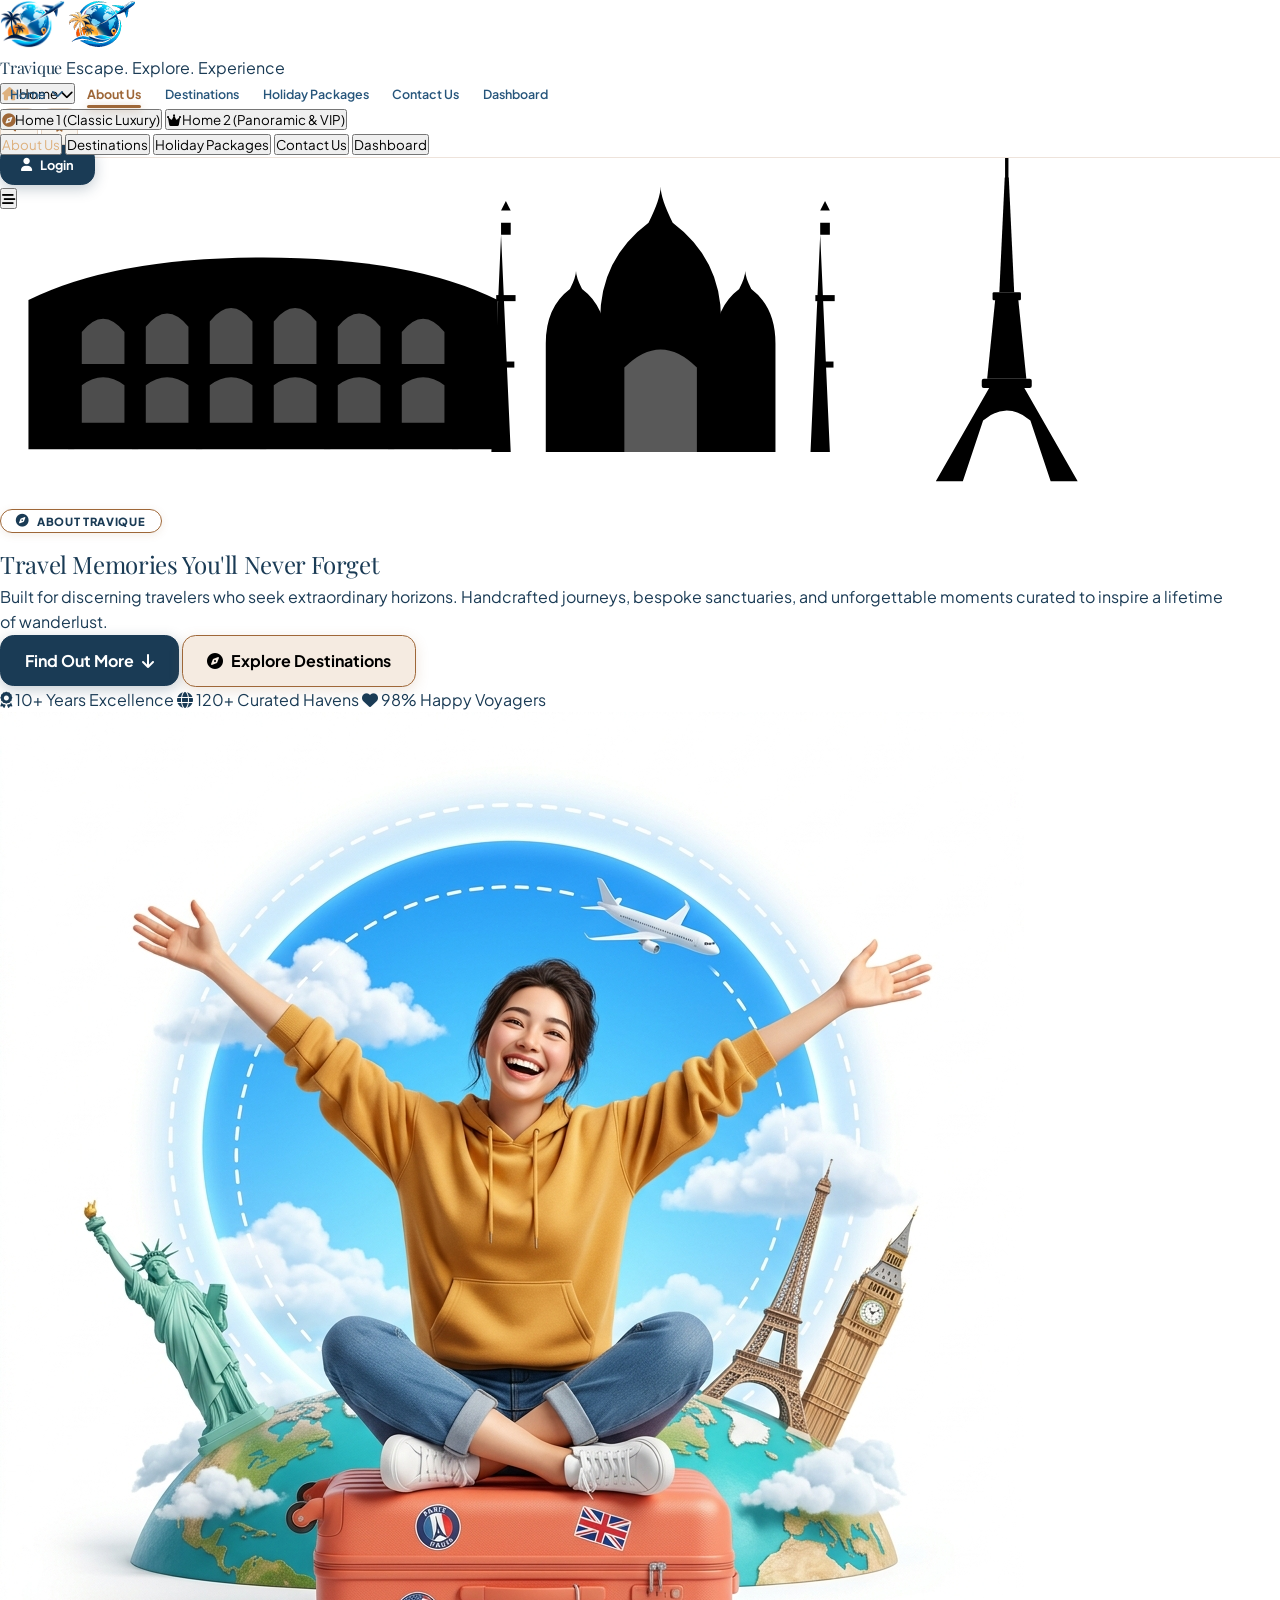
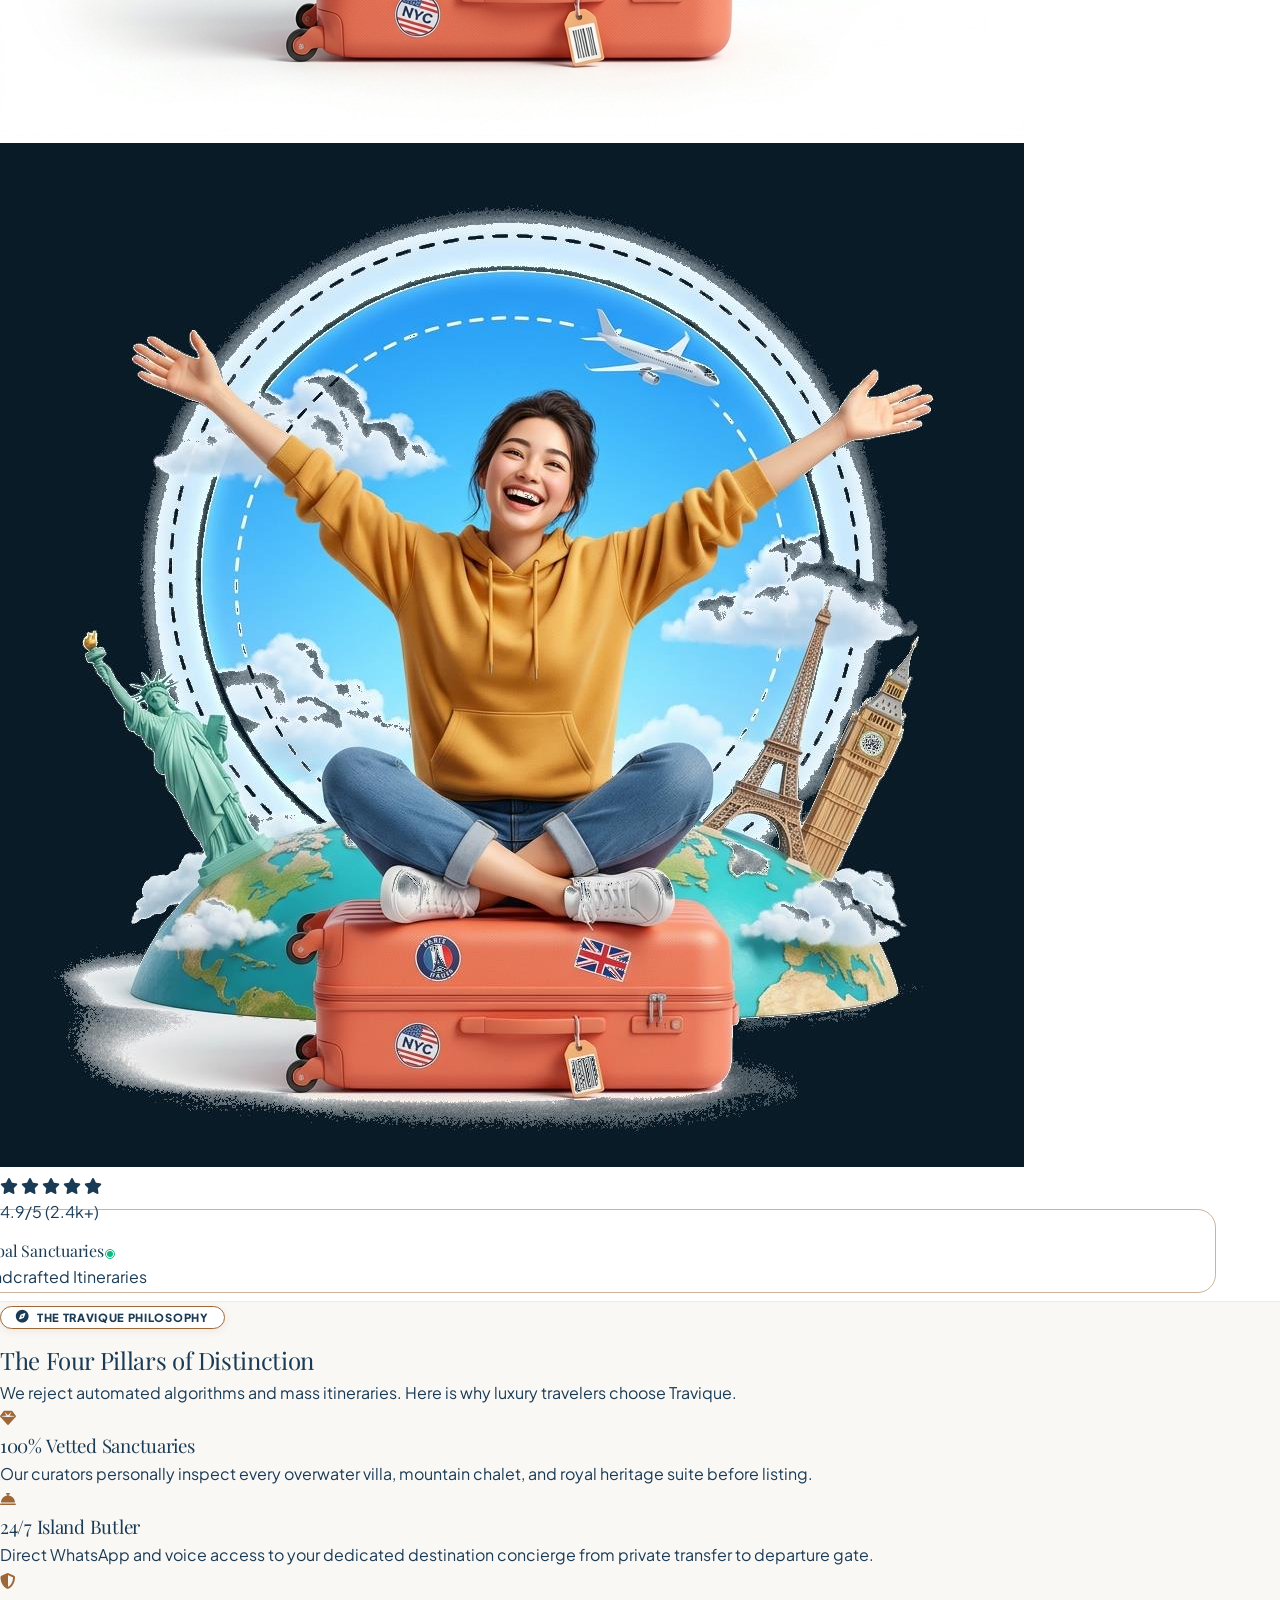
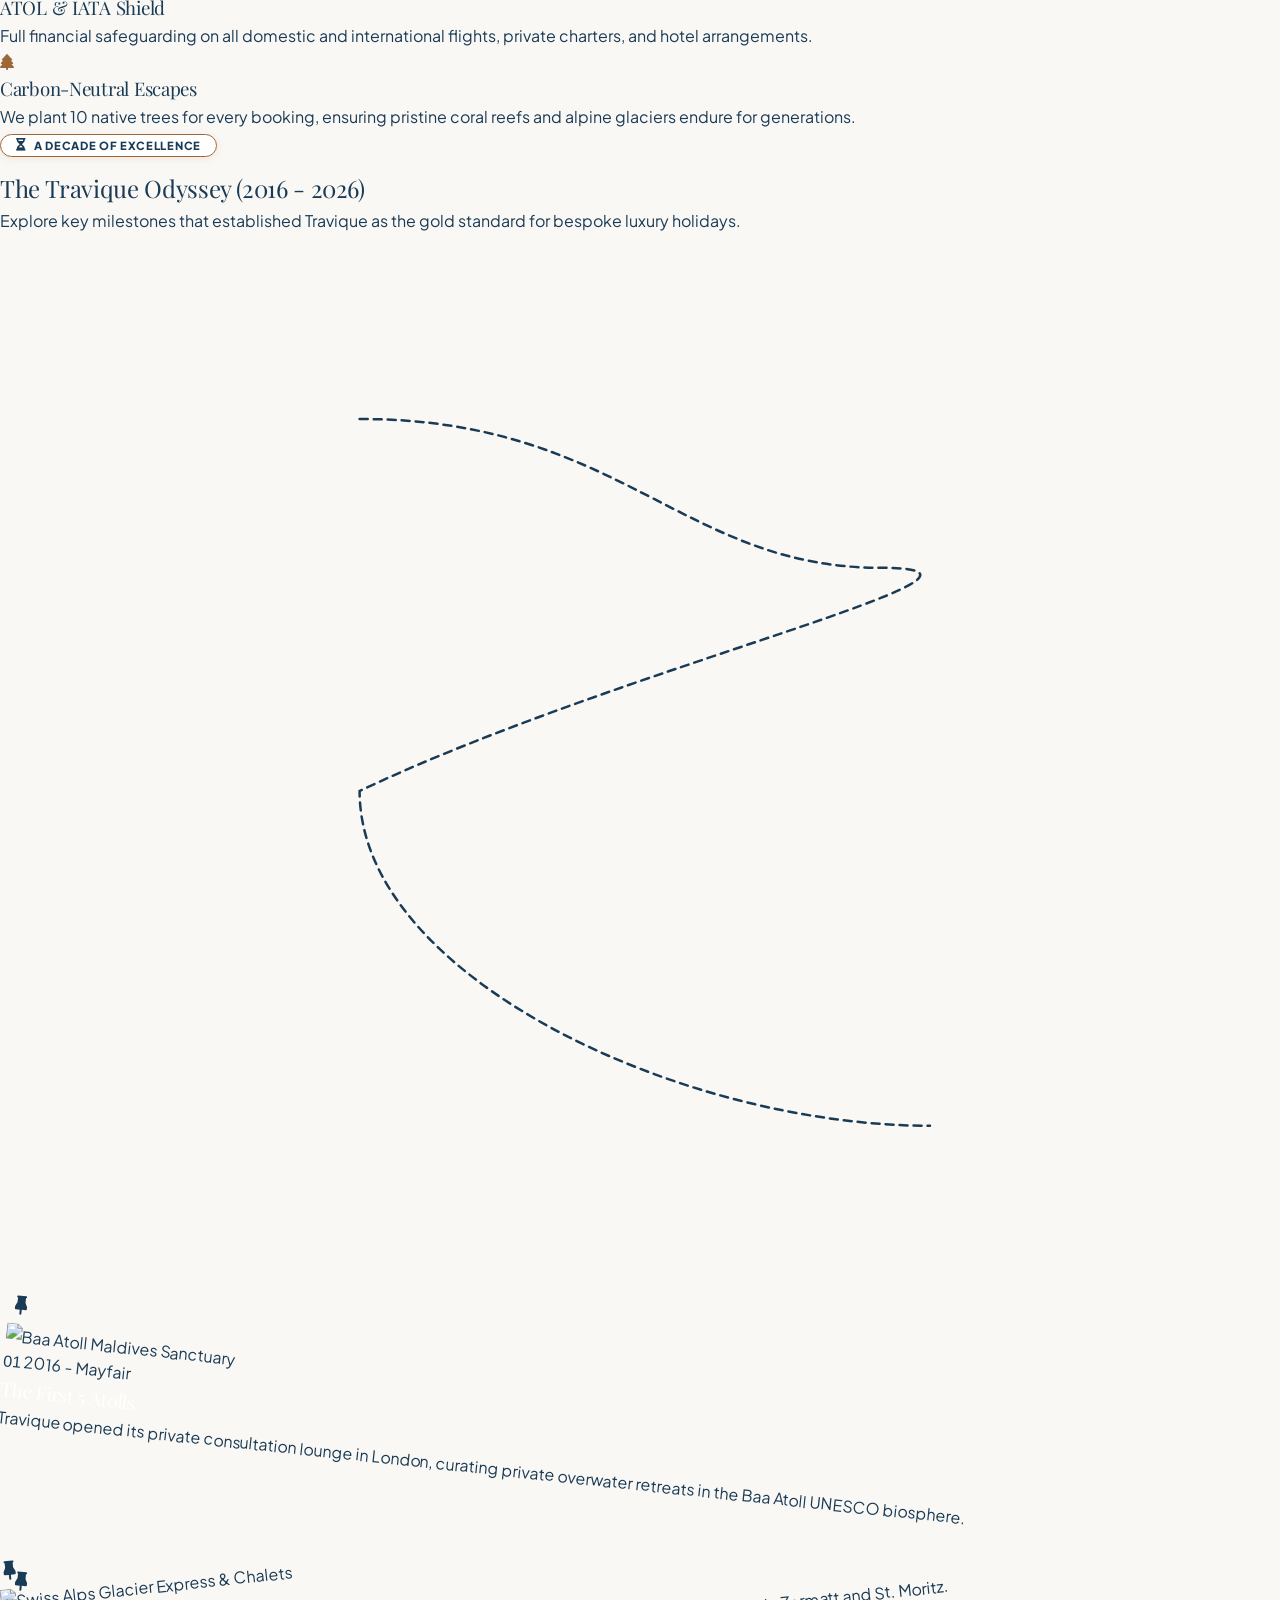
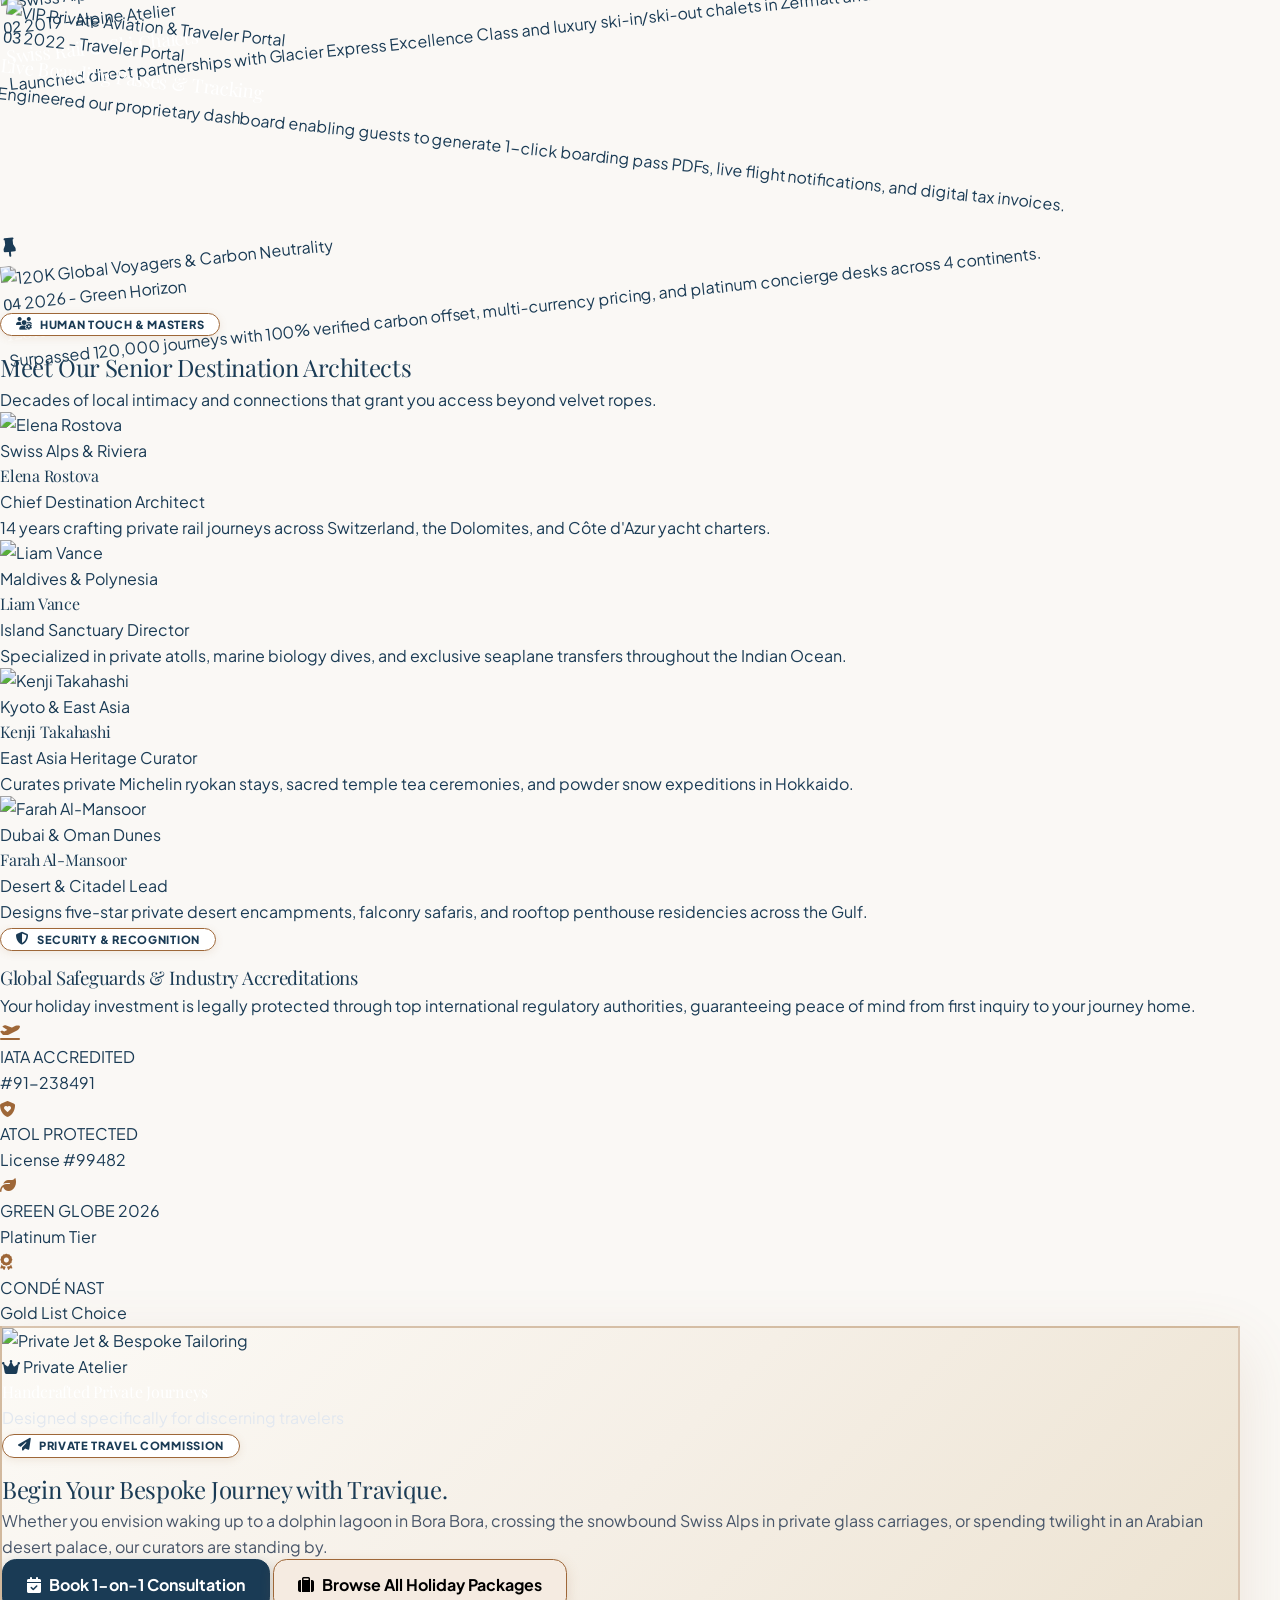
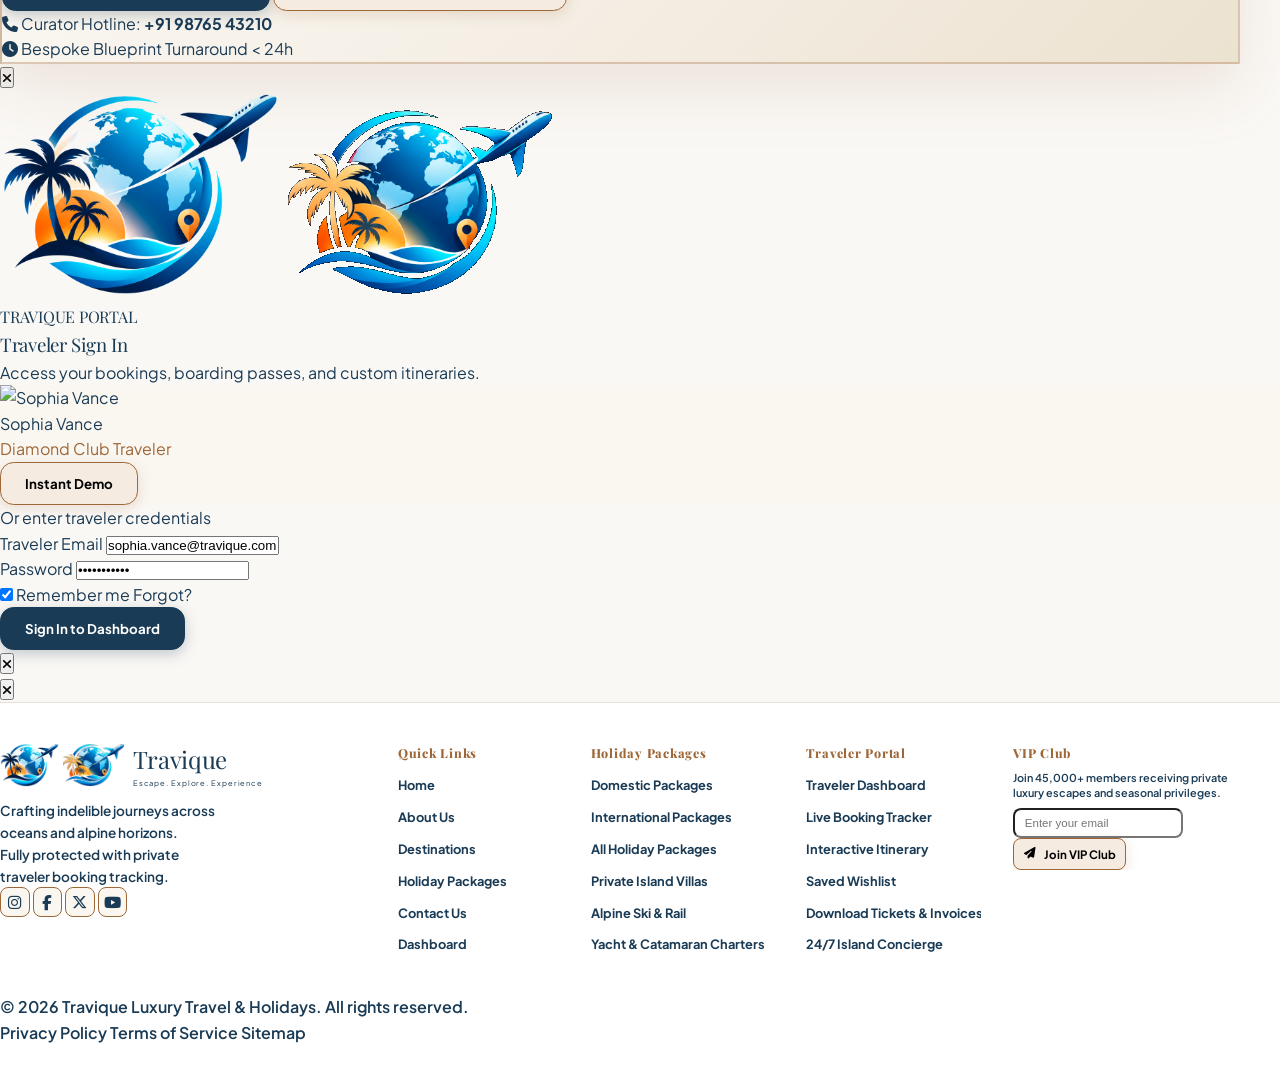
==== commit b96aa12f: "Update Travique website" ====
--- a/about.html
+++ b/about.html
@@ -93,8 +93,9 @@
             <i class="fa-solid fa-right-left text-[#9E6738] dark:text-[#DEB17E] text-xs sm:text-sm"></i>
           </button>
 
-          <button id="theme-toggle-btn" onclick="toggleDarkMode()" class="ctrl-btn ctrl-btn-icon w-8 h-8 sm:w-9 sm:h-9 flex items-center justify-center p-0" title="Toggle Theme (Light / Dark)" aria-label="Toggle Dark Mode">
-            <i class="fa-solid fa-moon text-[#9E6738] dark:text-[#DEB17E] text-xs sm:text-sm"></i>
+          <button id="theme-toggle-btn" onclick="toggleDarkMode()" class="ctrl-btn ctrl-btn-icon w-8 h-8 sm:w-9 sm:h-9 flex items-center justify-center p-0" title="Toggle Theme (Light / Dark)" aria-label="Toggle Theme">
+            <i class="fa-solid fa-sun text-[#9E6738] dark:text-[#DEB17E] text-xs sm:text-sm theme-icon-sun"></i>
+            <i class="fa-solid fa-moon text-[#9E6738] dark:text-[#DEB17E] text-xs sm:text-sm theme-icon-moon"></i>
           </button>
 
           <div id="auth-button-container">
--- a/style.css
+++ b/style.css
@@ -276,8 +276,8 @@
 .bg-secondary-btn,
 .site-footer button[type="submit"],
 .footer-newsletter-btn {
-  background-color: var(--secondary) !important;
-  color: #ffffff !important;
+  background-color: #F5EBE1 !important;
+  color: #000000 !important;
   border: 1.5px solid var(--secondary) !important;
   font-weight: 700 !important;
   border-radius: 0.85rem;
@@ -288,8 +288,25 @@
   gap: 0.5rem;
   transition: all var(--transition-normal);
   cursor: pointer;
-  box-shadow: 0 4px 14px var(--secondary-glow);
+  box-shadow: 0 4px 14px rgba(158, 103, 56, 0.18);
   text-decoration: none;
+}
+
+.btn-secondary i,
+.btn-secondary svg,
+.btn-secondary span,
+button.btn-secondary i,
+button.btn-secondary svg,
+button.btn-secondary span,
+a.btn-secondary i,
+a.btn-secondary svg,
+a.btn-secondary span,
+.site-footer button[type="submit"] i,
+.site-footer button[type="submit"] span,
+.footer-newsletter-btn i,
+.footer-newsletter-btn span {
+  color: #000000 !important;
+  stroke: #000000 !important;
 }
 
 .btn-secondary:hover,
@@ -299,15 +316,26 @@
 .bg-secondary-btn:hover,
 .site-footer button[type="submit"]:hover,
 .footer-newsletter-btn:hover {
-  background-color: var(--primary) !important;
+  background-color: var(--secondary) !important;
   color: #ffffff !important;
-  border-color: var(--primary) !important;
+  border-color: var(--secondary) !important;
   transform: translateY(-2px);
-  box-shadow: 0 6px 20px rgba(26, 59, 85, 0.35) !important;
+  box-shadow: 0 6px 20px var(--secondary-glow) !important;
 }
 
 .btn-secondary:hover i,
-.btn-secondary:hover svg {
+.btn-secondary:hover svg,
+.btn-secondary:hover span,
+button.btn-secondary:hover i,
+button.btn-secondary:hover svg,
+button.btn-secondary:hover span,
+a.btn-secondary:hover i,
+a.btn-secondary:hover svg,
+a.btn-secondary:hover span,
+.site-footer button[type="submit"]:hover i,
+.site-footer button[type="submit"]:hover span,
+.footer-newsletter-btn:hover i,
+.footer-newsletter-btn:hover span {
   color: #ffffff !important;
   stroke: #ffffff !important;
 }
@@ -1497,24 +1525,60 @@
   color: #1A3B55 !important;
 }
 
-.ctrl-btn-primary {
+.ctrl-btn-primary,
+#auth-button-container a,
+#auth-button-container button,
+.login-btn,
+#login-btn,
+#login-submit-btn {
   background-color: var(--primary) !important;
   color: #ffffff !important;
-  font-weight: 700;
-  font-size: 0.76rem !important;
-  padding: 0.42rem 0.85rem !important;
-  gap: 0.35rem !important;
-  border-radius: 0.65rem !important;
+  font-weight: 700 !important;
+  font-size: 0.8rem !important;
+  padding: 0.55rem 1.25rem !important;
+  gap: 0.5rem !important;
+  border-radius: 0.85rem !important;
   border: 1.5px solid var(--primary) !important;
-  box-shadow: 0 4px 14px rgba(26, 59, 85, 0.25);
-}
-
-.ctrl-btn-primary:hover {
+  box-shadow: 0 4px 14px rgba(26, 59, 85, 0.25) !important;
+  display: inline-flex;
+  align-items: center;
+  justify-content: center;
+  transition: all var(--transition-normal);
+  cursor: pointer;
+  text-decoration: none;
+}
+
+.ctrl-btn-primary i,
+.ctrl-btn-primary svg,
+#auth-button-container a i,
+#auth-button-container button i,
+.login-btn i,
+#login-btn i {
+  color: #ffffff !important;
+  stroke: #ffffff !important;
+}
+
+.ctrl-btn-primary:hover,
+#auth-button-container a:hover,
+#auth-button-container button:hover,
+.login-btn:hover,
+#login-btn:hover,
+#login-submit-btn:hover {
   background-color: var(--secondary) !important;
   color: #ffffff !important;
   border-color: var(--secondary) !important;
-  box-shadow: 0 6px 20px rgba(158, 103, 56, 0.55);
+  box-shadow: 0 6px 20px var(--secondary-glow) !important;
   transform: translateY(-2px);
+}
+
+.ctrl-btn-primary:hover i,
+.ctrl-btn-primary:hover svg,
+#auth-button-container a:hover i,
+#auth-button-container button:hover i,
+.login-btn:hover i,
+#login-btn:hover i {
+  color: #ffffff !important;
+  stroke: #ffffff !important;
 }
 
 .home-1-sky-hero {
@@ -2275,3 +2339,19 @@
     transform: none !important;
   }
 }
+
+html:not(.dark) .theme-icon-moon {
+  display: none !important;
+}
+
+html:not(.dark) .theme-icon-sun {
+  display: inline-flex !important;
+}
+
+html.dark .theme-icon-sun {
+  display: none !important;
+}
+
+html.dark .theme-icon-moon {
+  display: inline-flex !important;
+}
